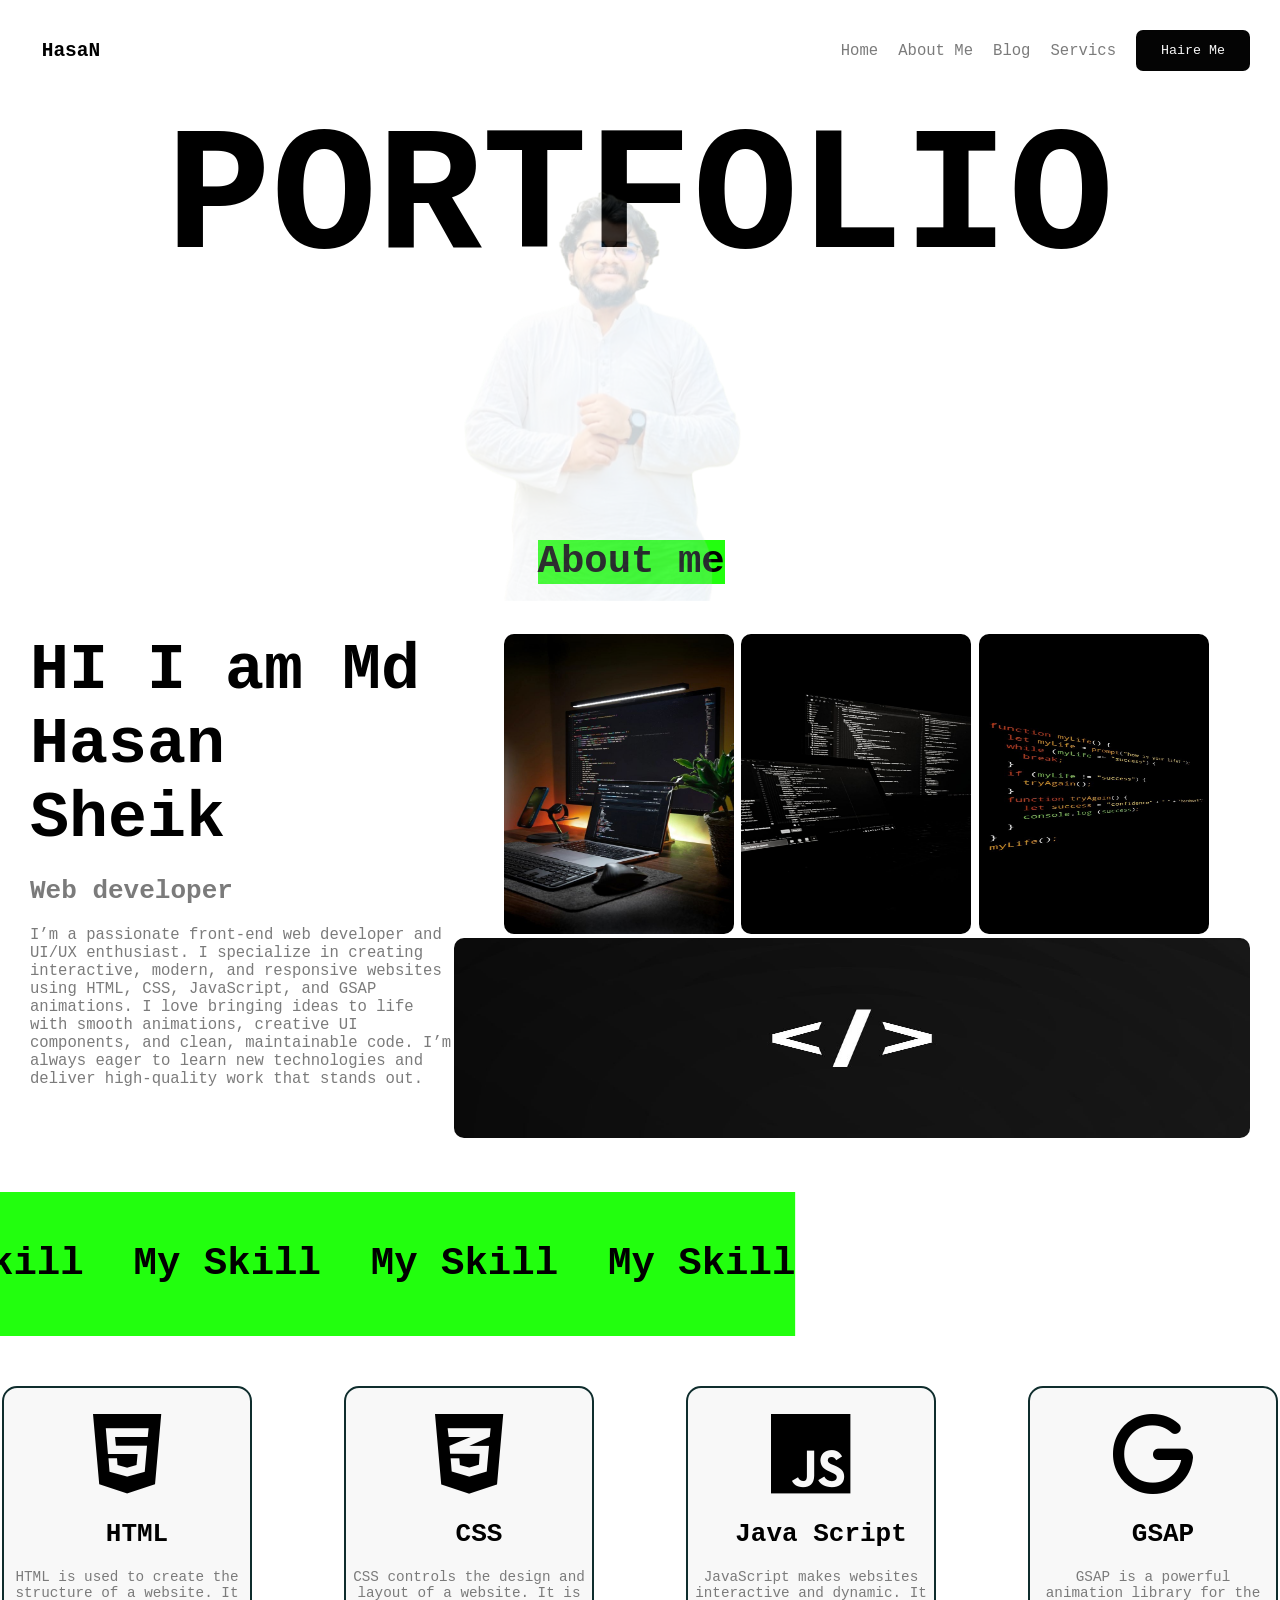
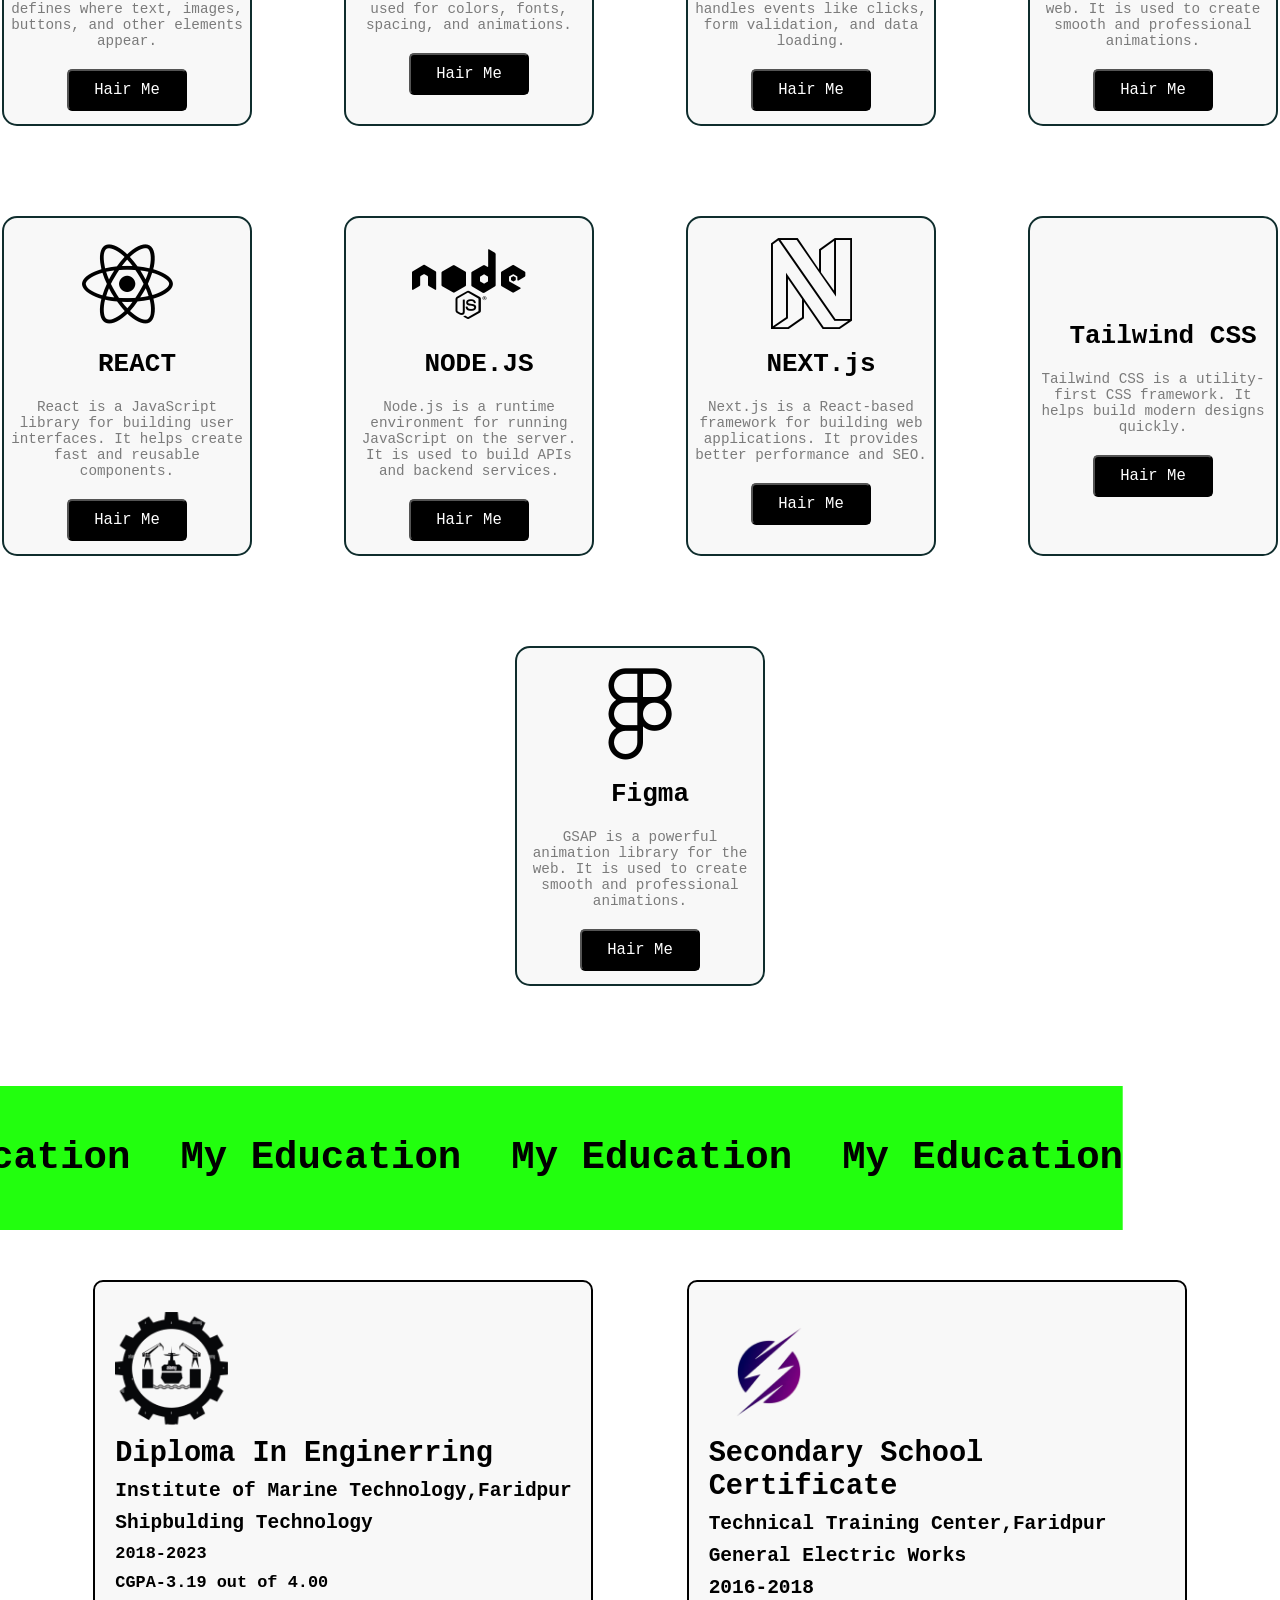
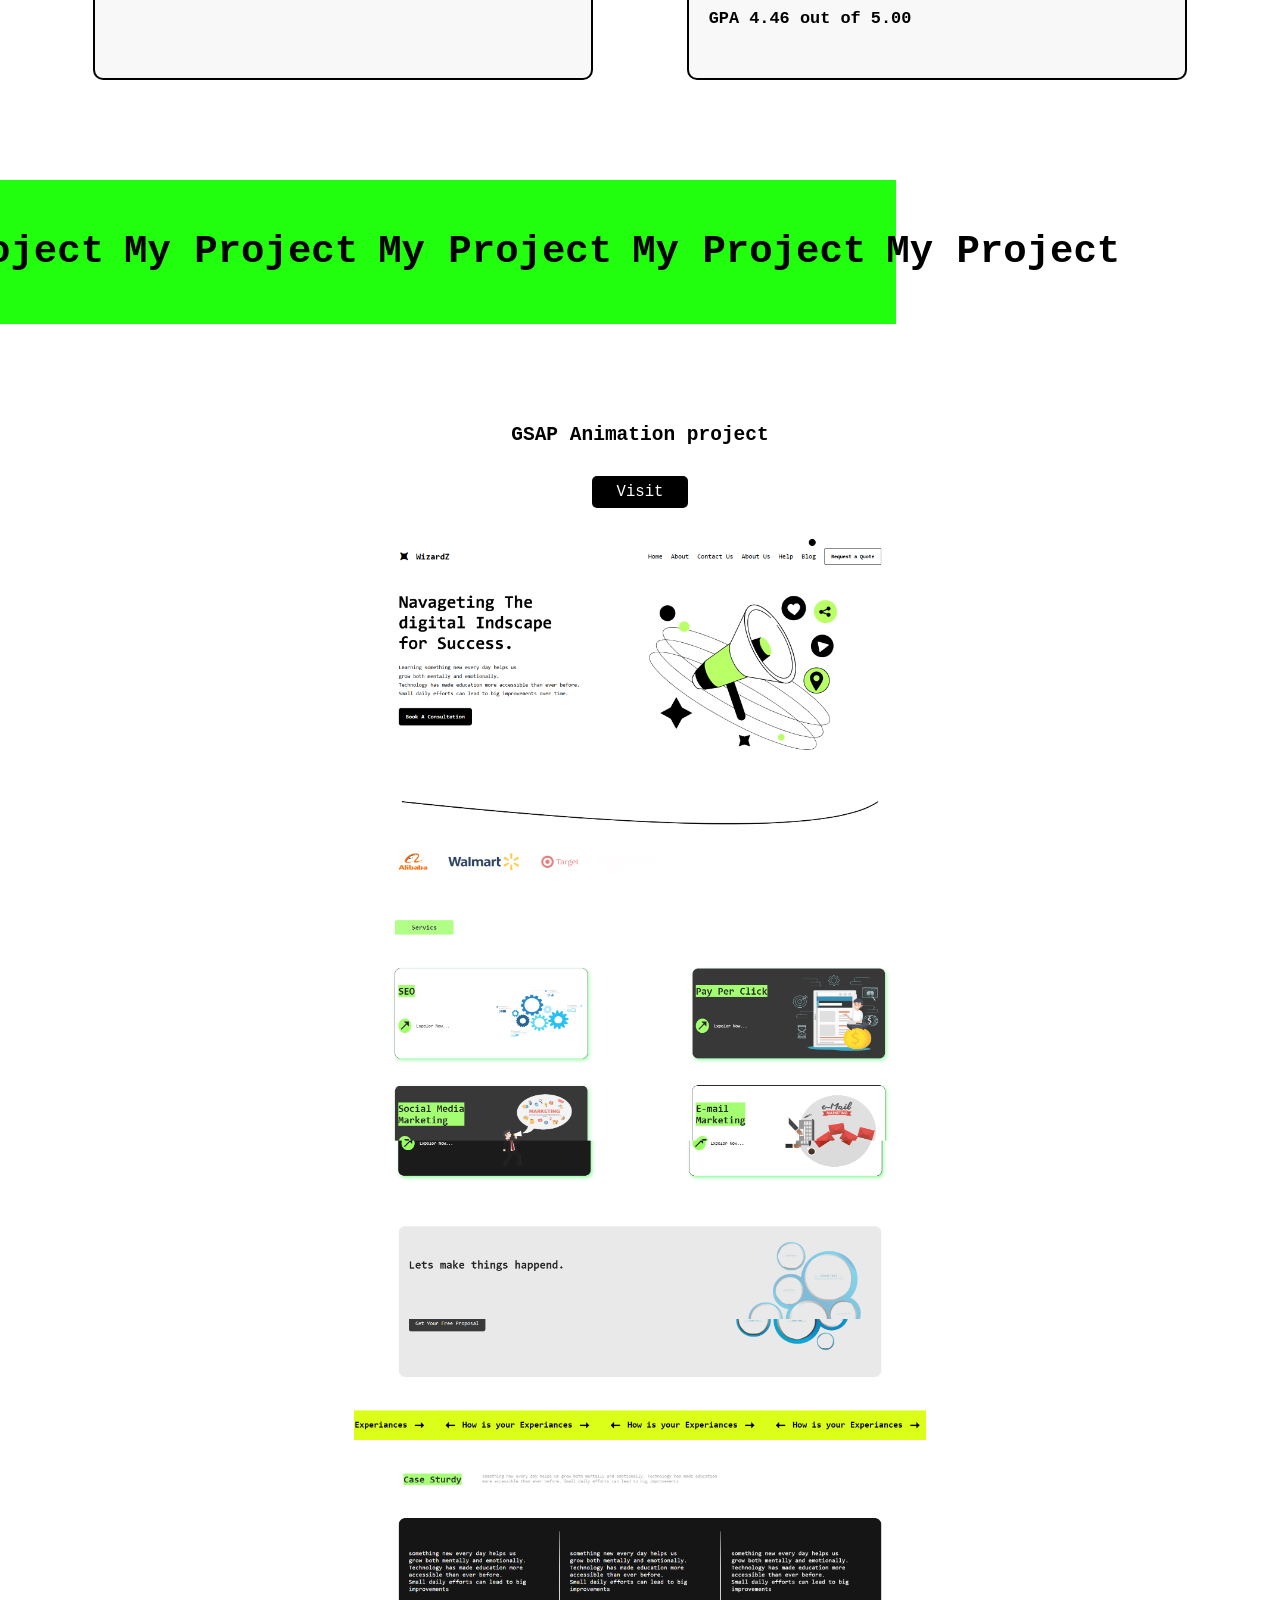
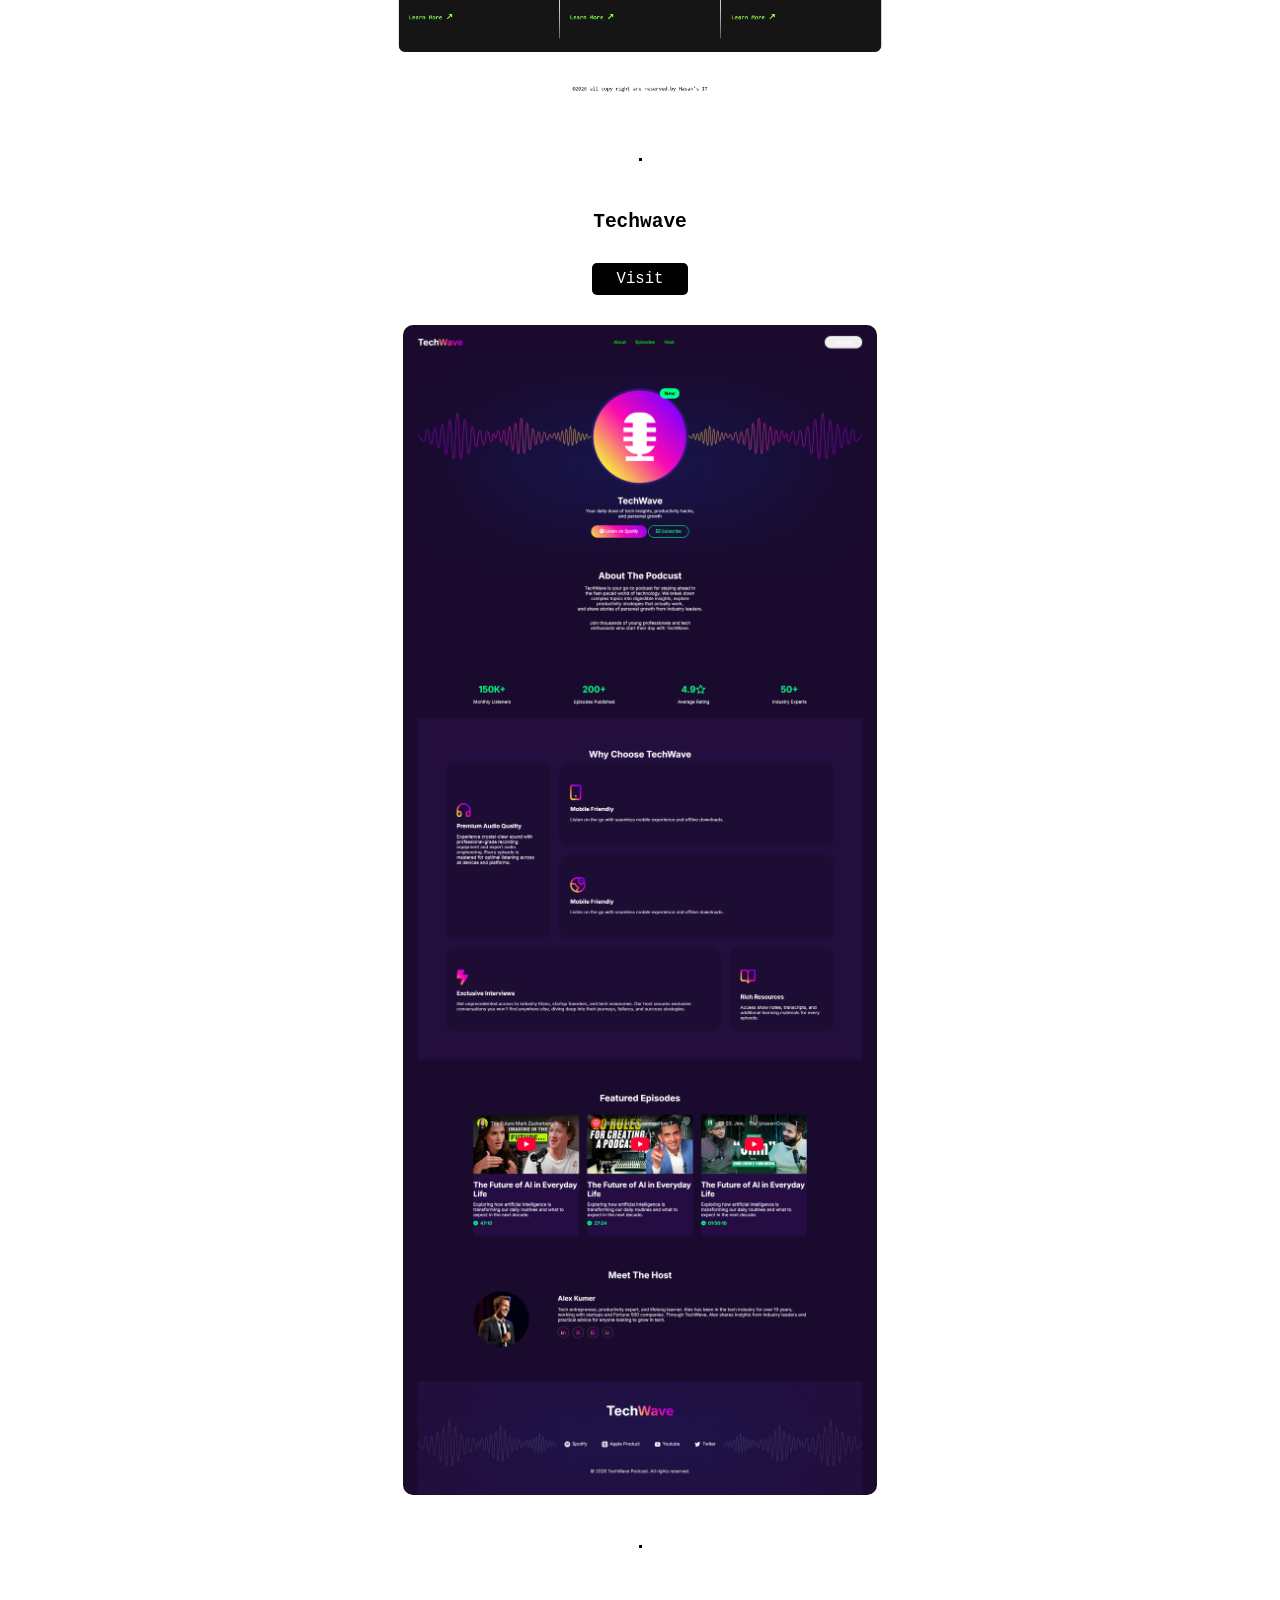
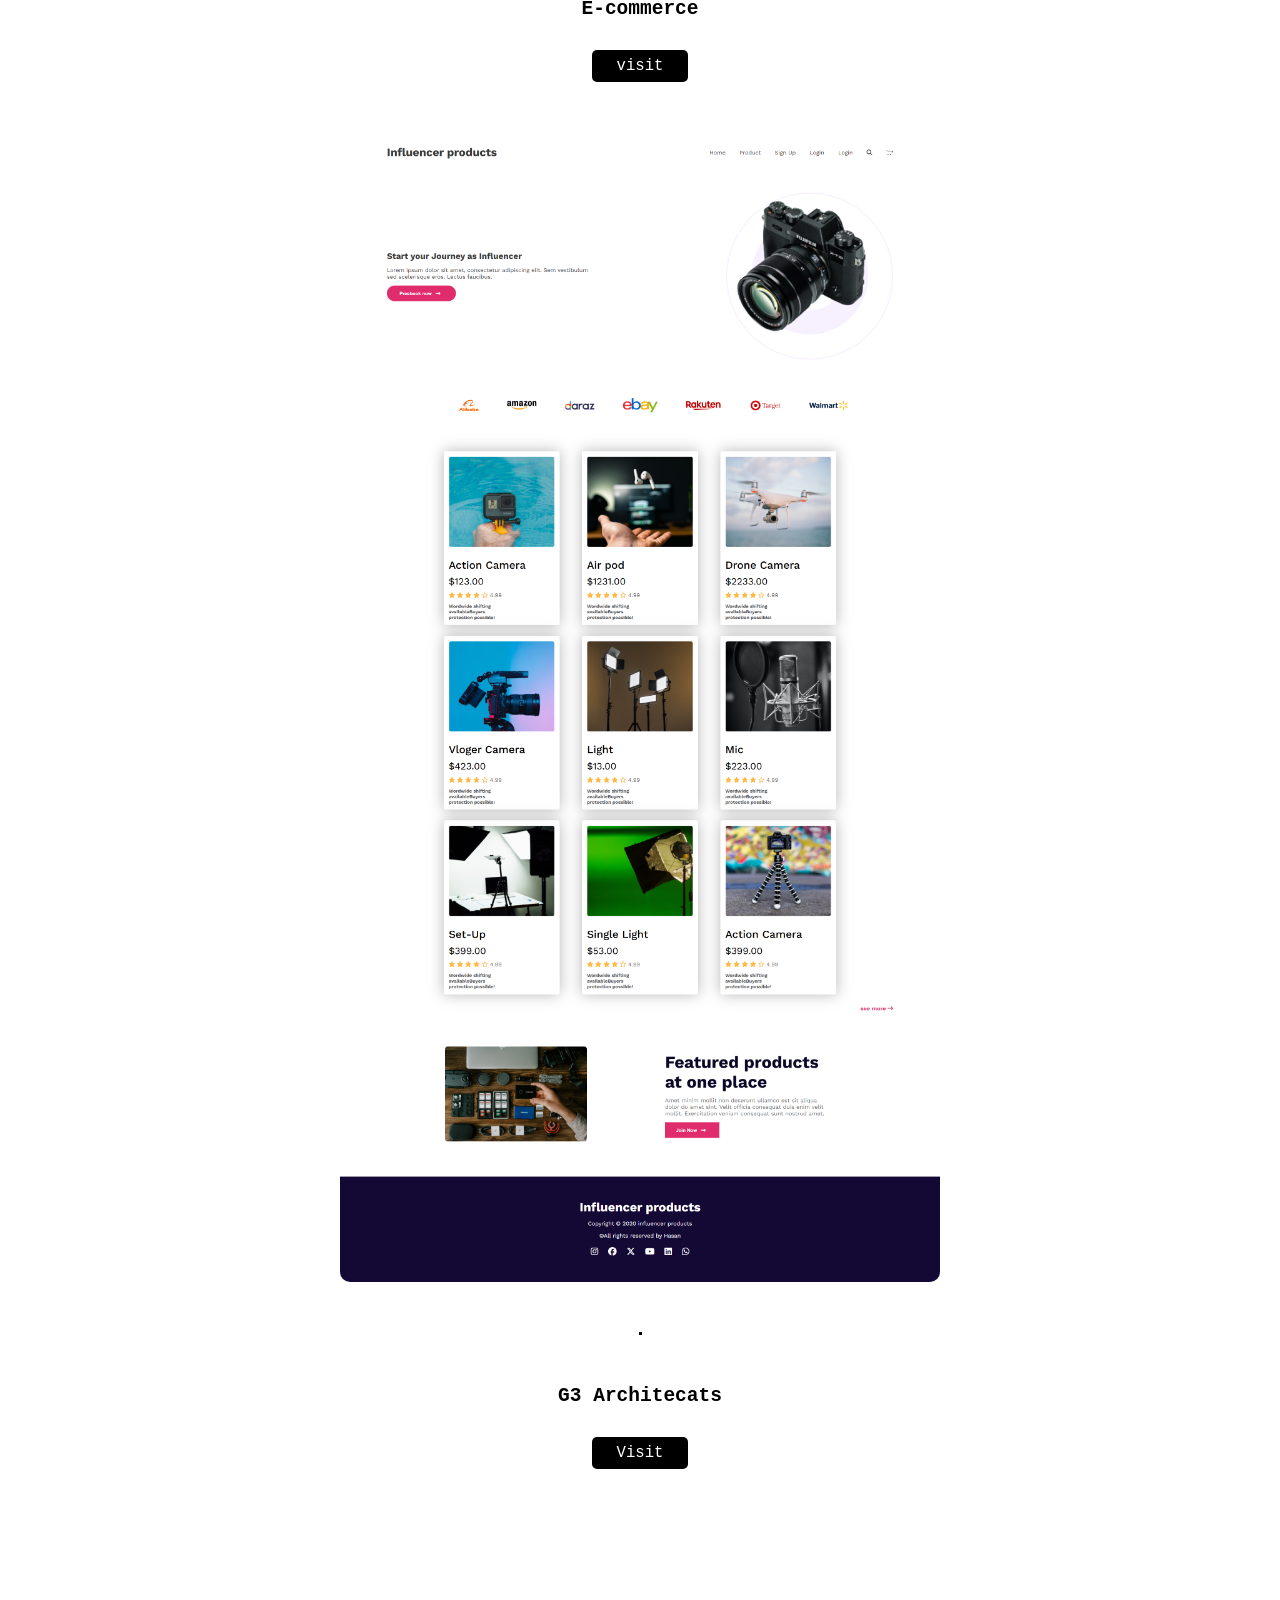
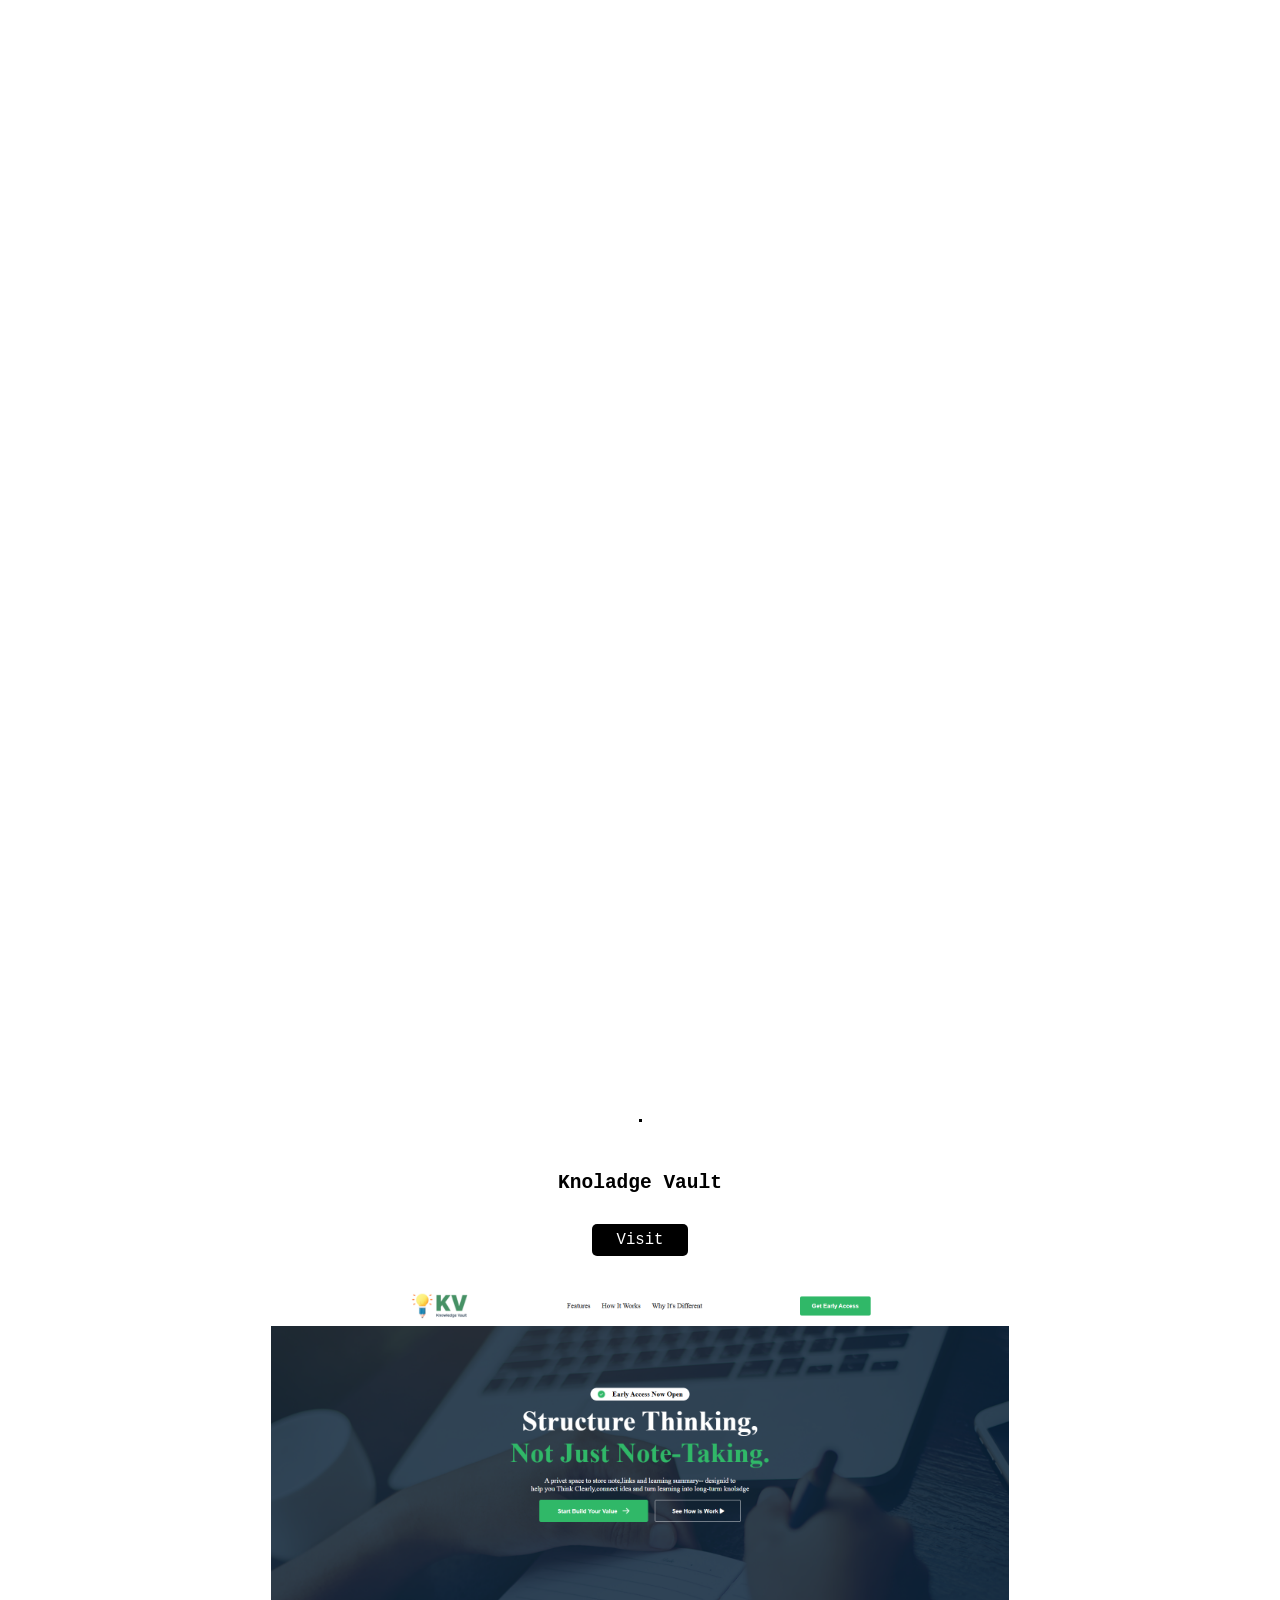
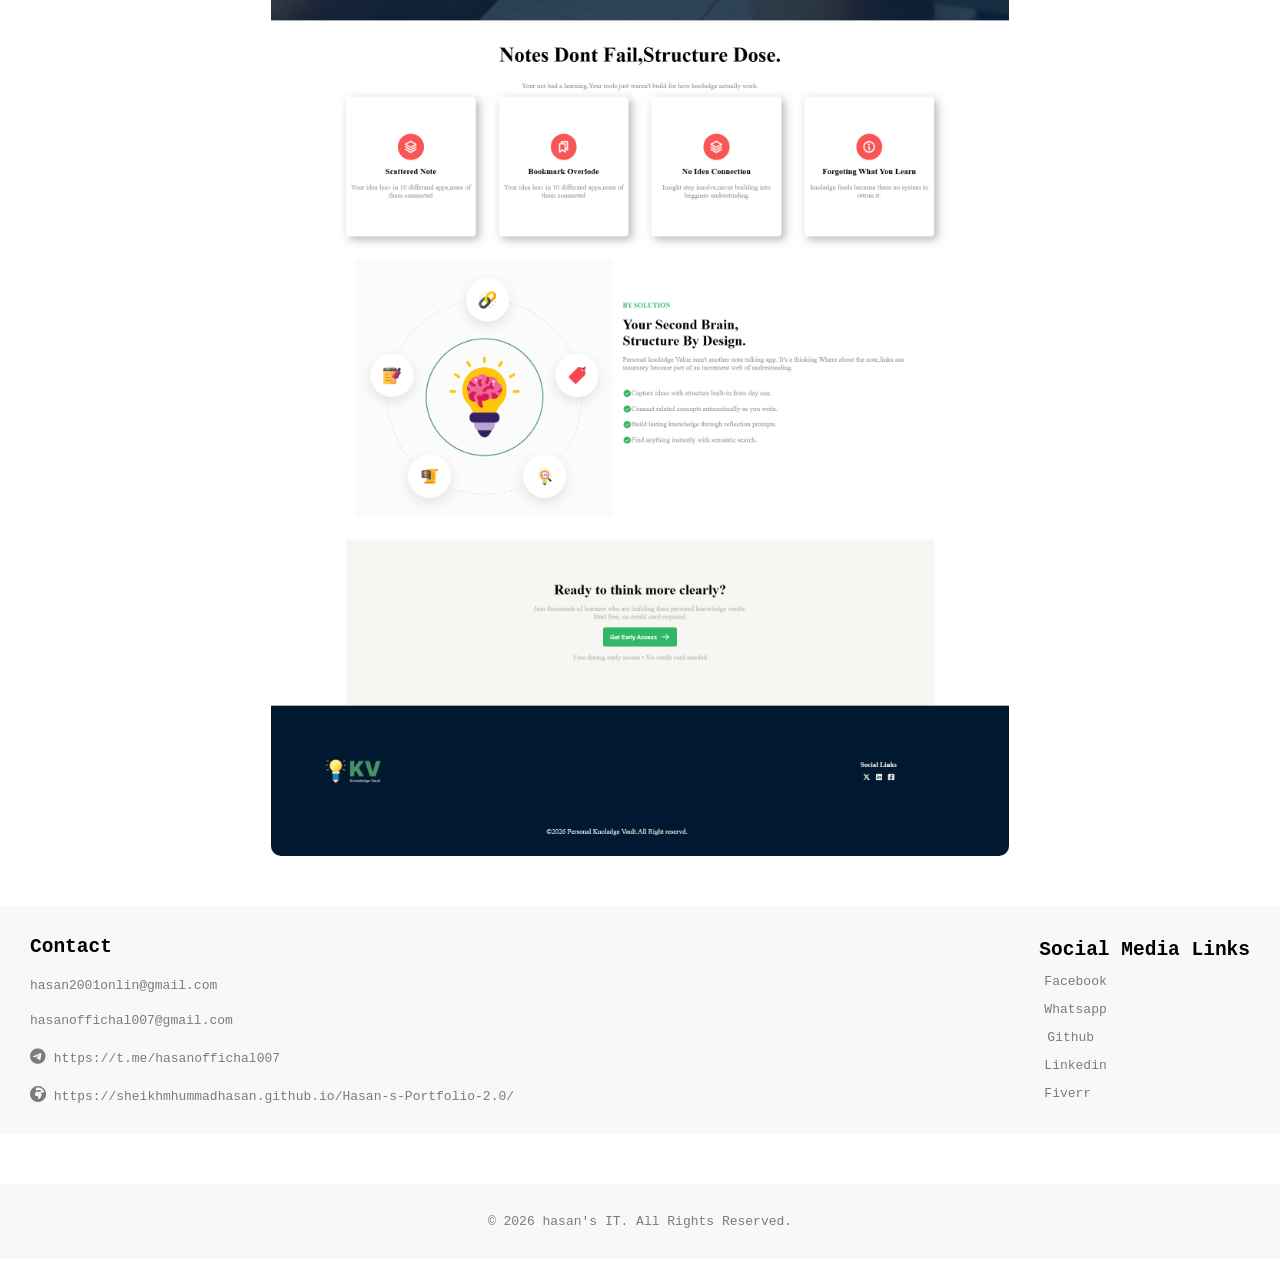
==== index.html @ 317f5117 "add some project" ====
<!DOCTYPE html>
<html lang="en">
<head>
    <meta charset="UTF-8">
    <meta name="viewport" content="width=device-width, initial-scale=1.0">
    <title>HasaN it</title>
    <link rel="stylesheet" href="style.css">
    <link rel="icon" href="icon.png">
    <link rel="stylesheet" href="https://cdnjs.cloudflare.com/ajax/libs/font-awesome/6.5.0/css/all.min.css">
    <link href="https://cdn.jsdelivr.net/npm/remixicon@4.9.0/fonts/remixicon.css" rel="stylesheet"/>
</head>
<body>
     <header>
        <nav>
            <h1><i class="ri-shining-fill"></i> HasaN</h1>
            <div class="menu">
                <a href="#">Home</a>
                <a href="#">About Me</a>
                <a href="#">Blog</a>
                <a href="#">Servics</a>
                <button class="prime-btn hvr">Haire Me</button>
            </div>
        </nav>
     </header>
        <!-- section-1 -->
        <section class="sec-1">
               <div class="port">
                  <h1 class="">PORTFOLIO</h1>
               </div>
               <img src="hasan-bg- remove 2.png" alt="hasan photo" id="img-1">
               <div class="info-img">
                 <h1 id="name">Md Hasan Sheik</h1>
                 <h3>Web Developer</h3>
               </div>
               <div class="socha-icon">
                  <i class="ri-close-circle-line cross"></i>
                  <a href="https://www.facebook.com/sheikhmhummad.hasan" id="firstone" target="_blank"><i class="ri-facebook-fill" style="margin-right:5px;"></i>Facebook</a>
                  <a href="https://wa.me/8801612898695" target="_blank"><i class="ri-whatsapp-fill" style="margin-right:5px;"></i>Whatsapp</a>
                  <a href="https://github.com/sheikhmhummadhasan" target="_blank"><i class="ri-github-fill" style="margin-right: 8px;"></i>Github</a>
                  <a href="https://www.linkedin.com/in/hasan-sheikh-7604542b2/" target="_blank"><i class="ri-linkedin-fill" style="margin-right: 5px;"></i>Linkedin</a>
                  <a href="https://www.fiverr.com/hasan_webdev_/do-responsive-website-using-html-css-js-and-gsap?context_referrer=tailored_homepage_perseus&source=recently_viewed_gigs&ref_ctx_id=4c0ec221523642e3a556e6c8bb3eb8ff&context=recommendation&pckg_id=1&pos=1&context_alg=recently_viewed&seller_online=true&imp_id=f8eb4f95-b24d-4746-8fe4-063250cddaa6" target="_blank"><i class="ri-fiverr-fill" style="margin-right:5px;"></i>Fiverr</a>
                  <a href="https://www.upwork.com/freelancers/~01db743196a313be9c" target="_blank"><i class="ri-upwork-fill" style="margin-right:5px;"></i>Upwork</a>
                  <a href="https://kwork.com/user/hasanoffichal007" target="_blank"><i class="ri-flashlight-fill" style="margin-right:5px;"></i>Kwork</a>
                  <a href="https://www.freelancer.com/u/hasan007127" target="_blank"><i class="fa-solid fa-dove"></i> Freelancer.com</a>
               </div>
        </section>
        <!-- section-2 -->
         <section class="sec-2">
            <h1 id="about-me">About me</h1>
               <div class="div">
                     <div class="about">
                       <h1><span>HI</span> I am Md Hasan Sheik</h1>
                       <h3>Web developer</h3>
                       <p>I’m a passionate front-end web developer and UI/UX enthusiast. I specialize in creating interactive, modern, and responsive websites using HTML, CSS, JavaScript, and GSAP animations. I love bringing ideas to life with smooth animations, creative UI components, and clean, maintainable code. I’m always eager to learn new technologies and deliver high-quality work that stands out.</p>
                    </div>
                    <div class="img">
                       <img src="assets/code-1.jpg" alt="" id="img-2">
                       <img src="assets/code-2.jpg" alt="" id="img-3">
                       <img src="assets/code-6.jpg" alt="" id="img-3">
                       <img src="assets/code-3.jpg" alt="" id="img-5">
                    </div>
               </div>
         </section>
         <!-- section-03 -->
          <section class="skill">
            <div class="banner">
               <h1><i class="ri-arrow-left-long-fill"></i> My Skill <i class="ri-arrow-right-long-fill"></i></h1>
            </div>
            <div class="banner">
               <h1><i class="ri-arrow-left-long-fill"></i> My Skill <i class="ri-arrow-right-long-fill"></i></h1>
            </div>
            <div class="banner">
               <h1><i class="ri-arrow-left-long-fill"></i> My Skill <i class="ri-arrow-right-long-fill"></i></h1>
            </div>
            <div class="banner">
               <h1><i class="ri-arrow-left-long-fill"></i> My Skill <i class="ri-arrow-right-long-fill"></i></h1>
            </div>
            <div class="banner">
               <h1><i class="ri-arrow-left-long-fill"></i> My Skill <i class="ri-arrow-right-long-fill"></i></h1>
            </div>
          </section>
          <!-- section-3.5 -->
          <section class="sec-3">
              <div class="card hvre card1">
                <i class="fa-brands fa-html5"></i>
                <h4>HTML</h4>
                <p>HTML is used to create the structure of a website.
                   It defines where text, images, buttons, and other elements appear.</p>
                   <button class="btn marg hvr">Hair Me</button>
              </div>
              <div class="card hvre card2">
                <i class="fa-brands fa-css3-alt"></i>
                <h4>CSS</h4>
                <p>CSS controls the design and layout of a website.
                   It is used for colors, fonts, spacing, and animations.</p>
                   <button class="btn hvr">Hair Me</button>
              </div>
              <div class="card hvre card3">
                <i class="fa-brands fa-js"></i>
                <h4>Java Script</h4>
                <p>JavaScript makes websites interactive and dynamic.
                   It handles events like clicks, form validation, and data loading.</p>
                   <button class="btn marg hvr">Hair Me</button>
              </div>
              <div class="card hvre card11">
                <i class="fa-solid fa-g"></i>
                <h4>GSAP</h4>
                <p>GSAP is a powerful animation library for the web.
                   It is used to create smooth and professional animations.</p>
                   <button class="btn hvr">Hair Me</button>
              </div>
              <div class="card hvre card22">
                <i class="fa-brands fa-react"></i>
                <h4>REACT</h4>
                <p>React is a JavaScript library for building user interfaces.
                   It helps create fast and reusable components.</p>
                   <button class="btn hvr">Hair Me</button>
              </div>
              <div class="card hvre card33">
                <i class="fa-brands fa-node"></i>
                <h4>NODE.JS</h4>
                <p>Node.js is a runtime environment for running JavaScript on the server.
                   It is used to build APIs and backend services.</p>
                   <button class="btn marg hvr">Hair Me</button>
              </div>
              <div class="card hvre card111">
                <i class="fa-brands fa-neos"></i>
                <h4>NEXT.js</h4>
                <p>Next.js is a React-based framework for building web applications.
                   It provides better performance and SEO.</p>
                   <button class="btn hvr">Hair Me</button>
              </div>
              <div class="card hvre card222">
                <i class="ri-tailwind-css-fill"></i>
                <h4>Tailwind CSS</h4>
                <p>Tailwind CSS is a utility-first CSS framework.
                   It helps build modern designs quickly.</p>
                   <button class="btn hvr">Hair Me</button>
              </div>
              <div class="card hvre card333">
                <i class="fa-brands fa-figma"></i>
                <h4>Figma</h4>
                <p>GSAP is a powerful animation library for the web.
                   It is used to create smooth and professional animations.</p>
                   <button class="btn hvr">Hair Me</button>
              </div>
          </section>
          <!-- section-04 -->
           <section class="sec-04 ">
               <section class="edq">
                  <div class="ban">
                      <h1><i class="ri-arrow-left-long-fill"></i> My Education <i class="ri-arrow-right-long-fill"></i></h1>
                  </div>
                  <div class="ban">
                      <h1><i class="ri-arrow-left-long-fill"></i> My Education <i class="ri-arrow-right-long-fill"></i></h1>
                  </div>
                  <div class="ban">
                      <h1><i class="ri-arrow-left-long-fill"></i> My Education <i class="ri-arrow-right-long-fill"></i></h1>
                  </div>
                  <div class="ban">
                      <h1><i class="ri-arrow-left-long-fill"></i> My Education <i class="ri-arrow-right-long-fill"></i></h1>
                  </div>
                  <div class="ban">
                      <h1><i class="ri-arrow-left-long-fill"></i> My Education <i class="ri-arrow-right-long-fill"></i></h1>
                  </div>
               </section>
            <div class="edqution">
               <div class="edq-card edq-card1   ">
                  <img src="assets/shipbulding.png" alt="">
                  <h2>Diploma In Enginerring</h2>
                  <h3>Institute of Marine Technology,Faridpur</h3>
                  <h3>Shipbulding Technology</h3>
                  <h4>2018-2023</h4>
                  <h4>CGPA-3.19 out of 4.00</h4>
               </div>
               <div class="edq-card edq-card2">
                  <img src="assets/elicktrical.png" alt="">
                  <h2>Secondary School Certificate</h2>
                  <h3>Technical Training Center,Faridpur</h3>
                  <h3>General Electric Works</h3>
                  <h3>2016-2018</h3>
                  <h4>GPA 4.46 out of 5.00</h4>
               </div>
            </div>
           </section>
           <!-- section-5 -->
            <section class="sec-5">
               <div class="project">
                  <div class="my-pro">
                     <h1><i class="ri-arrow-left-long-fill"></i> My Project <i class="ri-arrow-right-long-fill"></i></h1>
                  </div>
                  <div class="my-pro">
                     <h1><i class="ri-arrow-left-long-fill"></i> My Project <i class="ri-arrow-right-long-fill"></i></h1>
                  </div>
                  <div class="my-pro">
                     <h1><i class="ri-arrow-left-long-fill"></i> My Project <i class="ri-arrow-right-long-fill"></i></h1>
                  </div>
                  <div class="my-pro">
                     <h1><i class="ri-arrow-left-long-fill"></i> My Project <i class="ri-arrow-right-long-fill"></i></h1>
                  </div>
                  <div class="my-pro">
                     <h1><i class="ri-arrow-left-long-fill"></i> My Project <i class="ri-arrow-right-long-fill"></i></h1>
                  </div>
                  <div class="my-pro">
                     <h1><i class="ri-arrow-left-long-fill"></i> My Project <i class="ri-arrow-right-long-fill"></i></h1>
                  </div>
               </div>
               <div class="projects">
                  <div class="project-1">
                      <h1>GSAP Animation project</h1>
                      <a target="_blank" href="https://sheikhmhummadhasan.github.io/GASP-Project/"><button class="btn5 hvr">Visit</button></a>
                      <img  src="./assets/web-ss/gsap.png" alt="">
                 </div>
                 <div class="hr"></div>
                  <div class="project-1">
                      <h1>Techwave</h1>
                      <a target="_blank" href="https://sheikhmhummadhasan.github.io/PH-Assinment-2/"><button class="btn5 hvr">Visit</button></a>
                      <img  src="./assets/web-ss/Boudcust.png" alt="">
                 </div>
                 <div class="hr"></div>
                  <div class="project-1">
                      <h1>E-commerce</h1>
                      <a target="_blank" href="https://sheikhmhummadhasan.github.io/camera-ecomerce-website/"><button class="btn5 hvr">visit</button></a>
                      <img  src="./assets/web-ss/E-commerce.png" alt="">
                 </div>
                 <div class="hr"></div>
                  <div class="project-1">
                      <h1>G3 Architecats</h1>
                      <a target="_blank" href="https://sheikhmhummadhasan.github.io/Responsive-Website/"><button class="btn5 hvr">Visit</button></a>
                      <img src="./assets/web-ss/G3 architect.png" alt="">
                 </div>
                 <div class="hr"></div>
                  <div class="project-1">
                      <h1>Knoladge Vault</h1>
                      <a target="_blank" href="https://sheikhmhummadhasan.github.io/B13-A01-Knowledge-Vault-ASSINMENT-1/"><button class="btn5 hvr">Visit</button></a>
                      <img src="./assets/web-ss/Knoladge vault.png" alt="">
                 </div>
               </div>
            </section>
           <!-- footer -->
           <footer>
             <div class="contact">
               <h2>Contact</h2>
               <p><i class="ri-mail-line"></i> hasan2001onlin@gmail.com</p>
               <p><i class="ri-mail-line"></i> hasanoffichal007@gmail.com</p>
               <p><i class="fa-brands fa-telegram"></i> https://t.me/hasanoffichal007</p>
               <p><i class="fa-solid fa-earth-africa"></i> https://sheikhmhummadhasan.github.io/Hasan-s-Portfolio-2.0/</p>
             </div>
             <div class="Sochail-link">
               <h2>Social Media Links</h2>
                  <a href="https://www.facebook.com/sheikhmhummad.hasan" target="_blank"><i class="ri-facebook-fill" style="margin-right:5px;"></i>Facebook</a>
                  <a href="https://wa.me/8801612898695" target="_blank"><i class="ri-whatsapp-fill" style="margin-right:5px;"></i>Whatsapp</a>
                  <a href="https://github.com/sheikhmhummadhasan" target="_blank"><i class="ri-github-fill" style="margin-right: 8px;"></i>Github</a>
                  <a href="https://www.linkedin.com/in/hasan-sheikh-7604542b2/" target="_blank"><i class="ri-linkedin-fill" style="margin-right: 5px;"></i>Linkedin</a>
                  <a href="https://www.fiverr.com/hasan_webdev_/do-responsive-website-using-html-css-js-and-gsap?context_referrer=tailored_homepage_perseus&source=recently_viewed_gigs&ref_ctx_id=4c0ec221523642e3a556e6c8bb3eb8ff&context=recommendation&pckg_id=1&pos=1&context_alg=recently_viewed&seller_online=true&imp_id=f8eb4f95-b24d-4746-8fe4-063250cddaa6" target="_blank"><i class="ri-fiverr-fill" style="margin-right:5px;"></i>Fiverr</a>
             </div>
           </footer>
           <div class="copyright">
            <p>© 2026 hasan's IT. All Rights Reserved.</p>
           </div>
    <script src="https://cdnjs.cloudflare.com/ajax/libs/gsap/3.13.0/gsap.min.js" integrity="sha512-NcZdtrT77bJr4STcmsGAESr06BYGE8woZdSdEgqnpyqac7sugNO+Tr4bGwGF3MsnEkGKhU2KL2xh6Ec+BqsaHA==" crossorigin="anonymous" referrerpolicy="no-referrer"></script>
    <script src="https://cdnjs.cloudflare.com/ajax/libs/gsap/3.13.0/ScrollTrigger.min.js" integrity="sha512-P2IDYZfqSwjcSjX0BKeNhwRUH8zRPGlgcWl5n6gBLzdi4Y5/0O4zaXrtO4K9TZK6Hn1BenYpKowuCavNandERg==" crossorigin="anonymous" referrerpolicy="no-referrer"></script>
    <script src="script.js"></script>
</body>
</html>
---- style.css ----
*{
    margin: 0px;
    padding: 0px;
    box-sizing: border-box;
    font-family: monospace;
}
body{
    overflow-x: hidden;
}
header nav{
    max-width: 1440px;
    width: 100%;
    margin: 0px auto;
    display: flex;
    align-items: center;
    justify-content: space-between;
    padding: 30px;
    background: transparent;
    backdrop-filter: blur(10px);
}
nav i{
    display: inline-block;
    transform: rotate(45deg);
    cursor: pointer;
}
.menu a{
    text-decoration: none;
    color: #7B7B7B;
    font-size: 1.2rem;
}
.menu{
    display: flex;
    align-items: center;
    gap: 20px;
}
.prime-btn{
    padding: 13px 25px;
    color: #f8f8f8;
    border: none;
    border-radius: 7px;
    background-color: #040404;
    cursor: pointer;
}
/* section-02 */
.sec-1{
    max-width: 1440px;
    width: 100%;
    margin: 0px auto;
    position: relative;
}
.port{
    width: 100%;
    display: flex;
    justify-content: center;
    align-items: center;
    font-size: 9rem;
}
#img-1{
    position: absolute;
    top: 0px;
    left: 450px;
    height: 500px;
}
.info-img{
    display: flex;
    align-items: flex-start;
    flex-direction: column;
    margin-left: 200px;
}
.info-img h3{
    padding: 0px;
}
.socha-icon{
    height: 450px;
    width: 270px;
    background-color: rgb(0, 0, 0);
    color: #7B7B7B;
    border-radius: 15px;
    position: absolute;
    top: 0px;
    left: 1000px;
}
.socha-icon a{
    display: block;
    padding: 15px;
    text-decoration: none;
    color: #ffff;
}
#firstone{
    margin-top: 19px;
}
.cross{
    position: relative;
    top: 20px;
    left: 220px;
    color: #ffff;
}

/* section-02 */
.sec-2{
    max-width: 1440px;
    width: 100%;
    margin: 0px auto;
    margin-top: 200px;
    padding-right:30px ;
}
#about-me{
    display: inline;
    margin-left: 43%;
    font-size: 3rem;
    background-color: #22ff0e;
}
.div{
    display: flex;
    justify-content: space-between;
    width: 100%;
    margin-top: 50px;
}
.about{
    display: flex;
    flex-direction: column;
    gap: 20px;
    width: 50%;
    padding-left: 30px;
}
.about h1{
    font-size: 5rem;
}
.about h3{
    font-size: 2rem;
    padding: 0px;
    color: #7b7b7b;
}
.about p{
    font-size: 1.2rem;
    color: #7b7b7b;
}
.img img{
    height: 300px;
    border-radius: 10px;
}
#img-5{
    height: 200px;
    width: 100%;
}
#img-2{
    margin-left: 50px;
    width: 230px;
}
#img-3{
    width: 230px;
}
/* section-3 */
.sec-3{
    max-width: 1440px;
    width: 100%;
    display: flex;
    flex-wrap: wrap;
    align-items: center;
    justify-content: space-evenly;
    gap: 90px;
    margin: 40px auto;
}
.card i{
    font-size: 7rem;
    padding: 20px;
}
.card{
    height: 340px;
    width: 250px;
    border: 2px solid rgb(15, 45, 45);
    background-color: #f8f8f8;
    border-radius: 15px;
    text-align: center;
}
.card h4{
   font-size: 2rem;
   margin-bottom: 10px;
}
.card p{
    font-size: 1.1rem;
    padding: 0px 5px;
    color: #7B7B7B;
}
.card button{
    margin-top: 20px;
    padding: 10px 25px;
    background: none;
    background-color: black;
    color: #ffffff;
    border-radius: 5px;
    font-size: 1.2rem;
}
.skill{
    display: flex;
    gap: 50px;
    align-items: center;
    font-size: 5rem;
    background-color: #22ff0e;
    white-space: nowrap;
    text-align: center;
    padding: 50px 0px 50px;
    margin: 50px 0px 50px;
    width: max-content;
}
.edq{
    display: flex;
    gap: 50px;
    align-items: center;
    background-color: #22ff0e;
    white-space: nowrap;
    text-align: center;
    padding: 50px 0px 50px;
    margin: 50px 0px 50px;
    width: max-content;
}
.ban h1{
    font-size: 3rem;
}
.banner h1{
    font-size: 3rem;
}
.hvr:hover{
    box-shadow: 4px 5px 10px #7b7b7b;
}
/* section-04 */
.sec-04{
    max-width: 1440px;
    width: 100%;
    margin: 100px auto;
}
.title{
    width: 100%;
    margin: 50px auto;
    display: flex;
    align-items: center;
    justify-content: center;
    font-size: 5rem;
    background-color: #22ff0e;
    white-space: nowrap;
    text-align: center;
}
.edq-card{
    height: 400px;
    width: 500px;
    border: 2px solid black;
    border-radius: 10px;
    font-size: 1.2rem;
    background-color: #f8f8f8;
}
.edq-card img{
    height: 120px;
    margin-top: 30px;
    margin-left: 20px;
}
.edq-card h2,h3,h4{
    padding-left: 20px;
    padding-bottom: 10px;
}
.edq-card h2{
    font-size: 2.2rem;
}
.edq-card h3{
    font-size: 1.5rem;
    color: #000000;
}
.edq-card h4{
    font-size: 1.3rem;
    color: #000000;
}

.edqution{
    display: flex;
    justify-content: space-evenly;
    align-items: center;
}
/* footer */

footer{
    max-width: 1440px;
    width: 100%;
    margin: 50px auto;
    display: flex;
    justify-content: space-between;
    align-items: center;
    padding: 30px;
    background-color: #f8f8f8;
}
.contact{
    display: flex;
    flex-direction: column;
    gap: 20px;
}
.contact p{
    color: #7B7B7B;
}
.Sochail-link{
    display: flex;
    flex-direction: column;
    gap: 13px;
}
.Sochail-link a{
    text-decoration: none;
    color: #7B7B7B;
}
.copyright{
    max-width: 1440px;
    width: 100%;
    margin: 0px auto;
    display: flex;
    align-items: center;
    justify-content: center;
    padding: 30px;
    color: #7b7b7b;
    background-color: #f8f8f8;
}
 /* section-05 */

 .sec-5{
    max-width: 1440px;
    width: 100%;
    margin: 50px auto;
 }
 .project{
    display: flex;
    width: 2016;
    gap: 20px;
    padding: 50px 0px;
    margin: 50px 0px;
    background-color: #22ff0e;
 }
 .my-pro h1{
    font-size: 3rem;
    white-space: nowrap;
 }
 .projects{
    display: flex;
    flex-direction: column;
    justify-content: center;
    align-items: center;
 }
 .project-1{
    width: 50%;
    display: flex;
    flex-direction: column;
    align-items: center;
    margin-top: 50px;
    border-radius: 20px;
 }
 .project-1 img{
    height: 90rem;
    border-radius: 10px;
 }
 .btn5{
    padding: 7px 25px;
    background: #000000;
    color: #fff;
    font-size: 1.2rem;
    border: none;
    border-radius: 5px;
    margin: 30px 30px;
 }
 .hr{
    margin-top: 50px;
    max-width: 1440px;
    width: 5 0%;
    padding: 1.5px;
    background-color: #000000;
 }
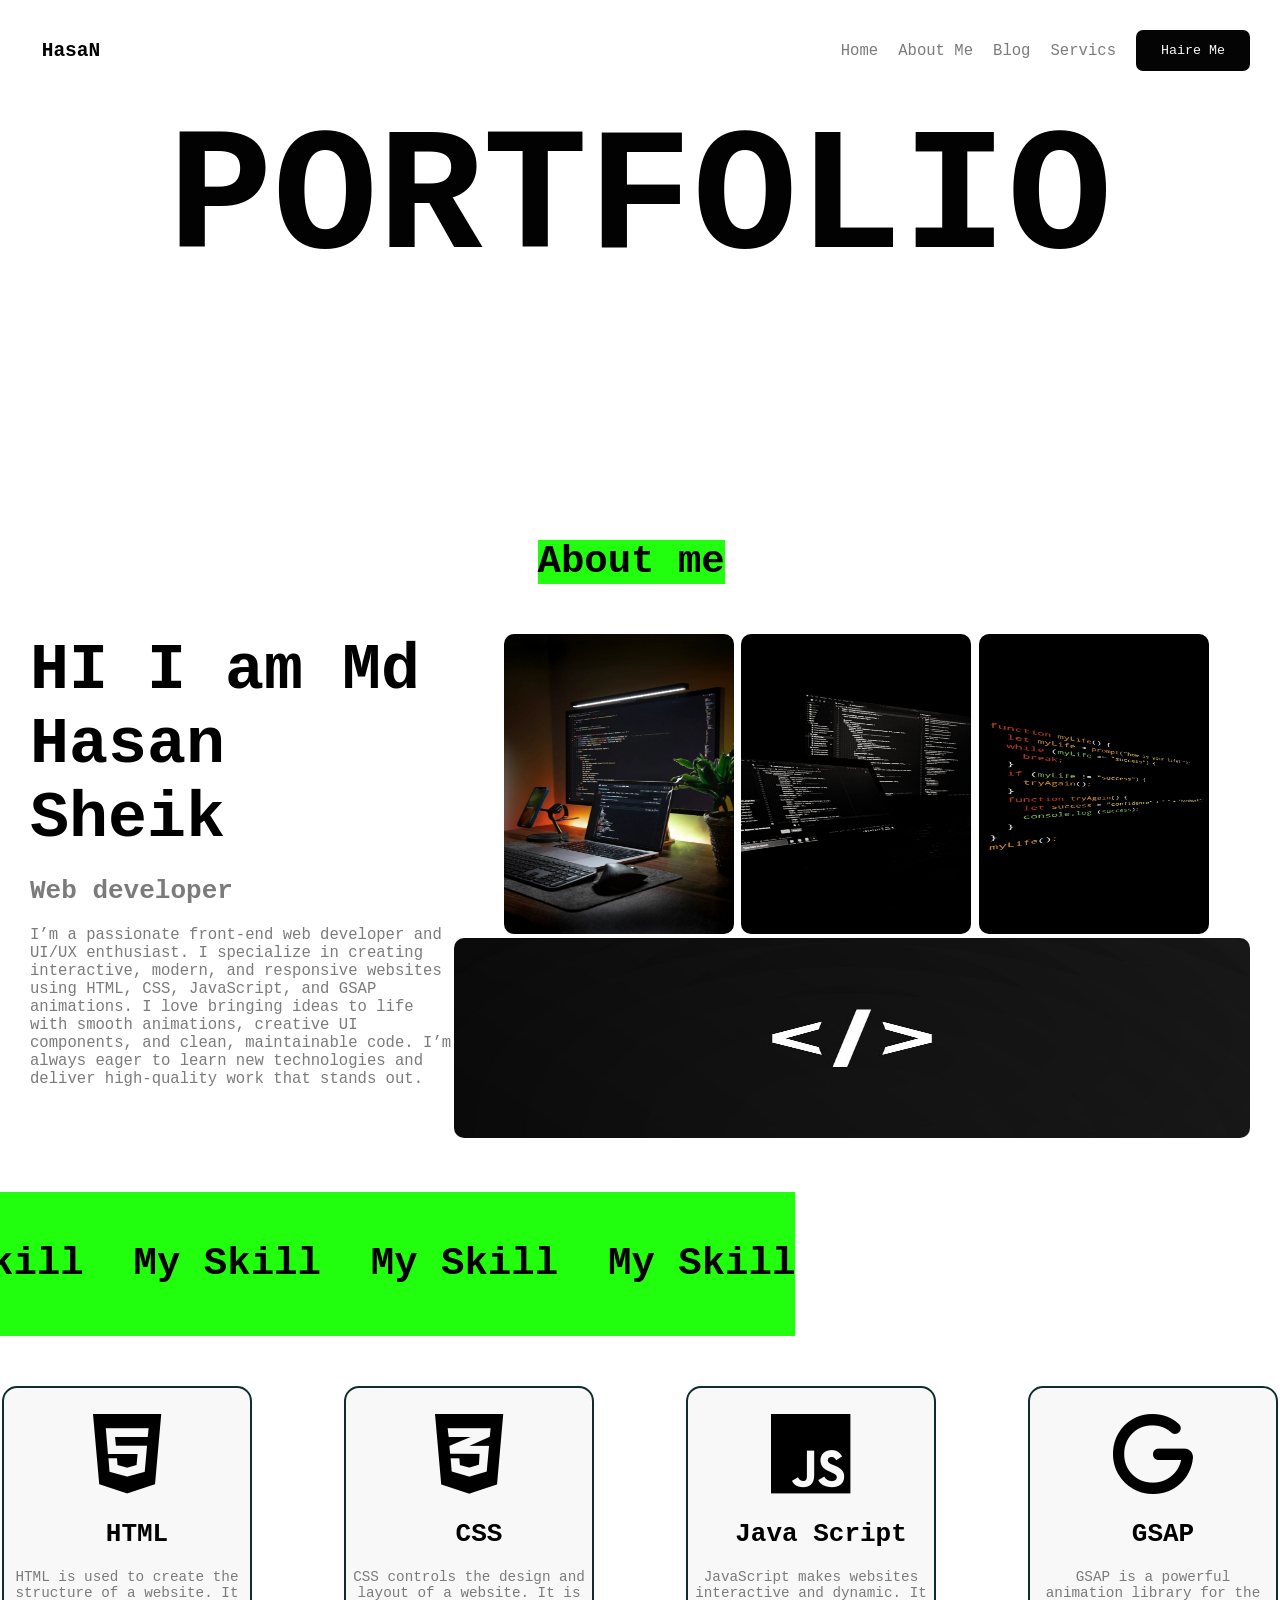
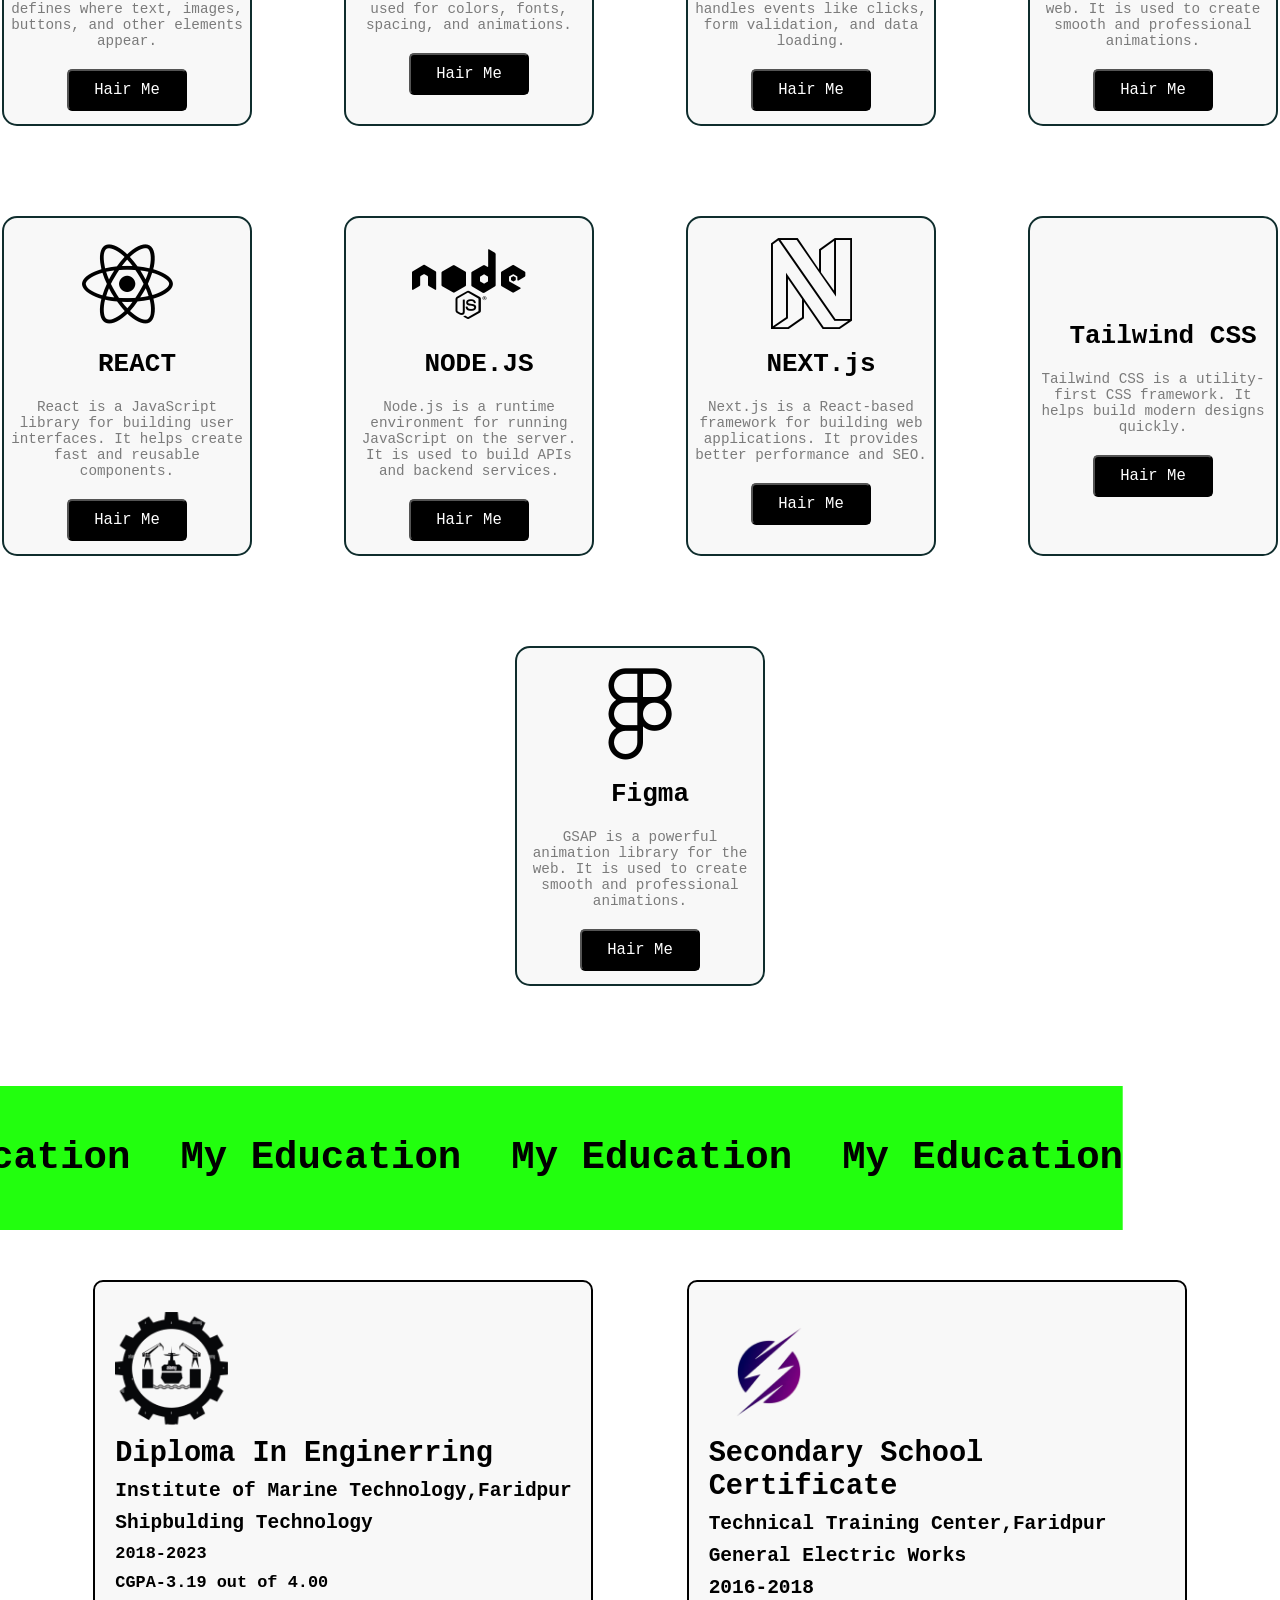
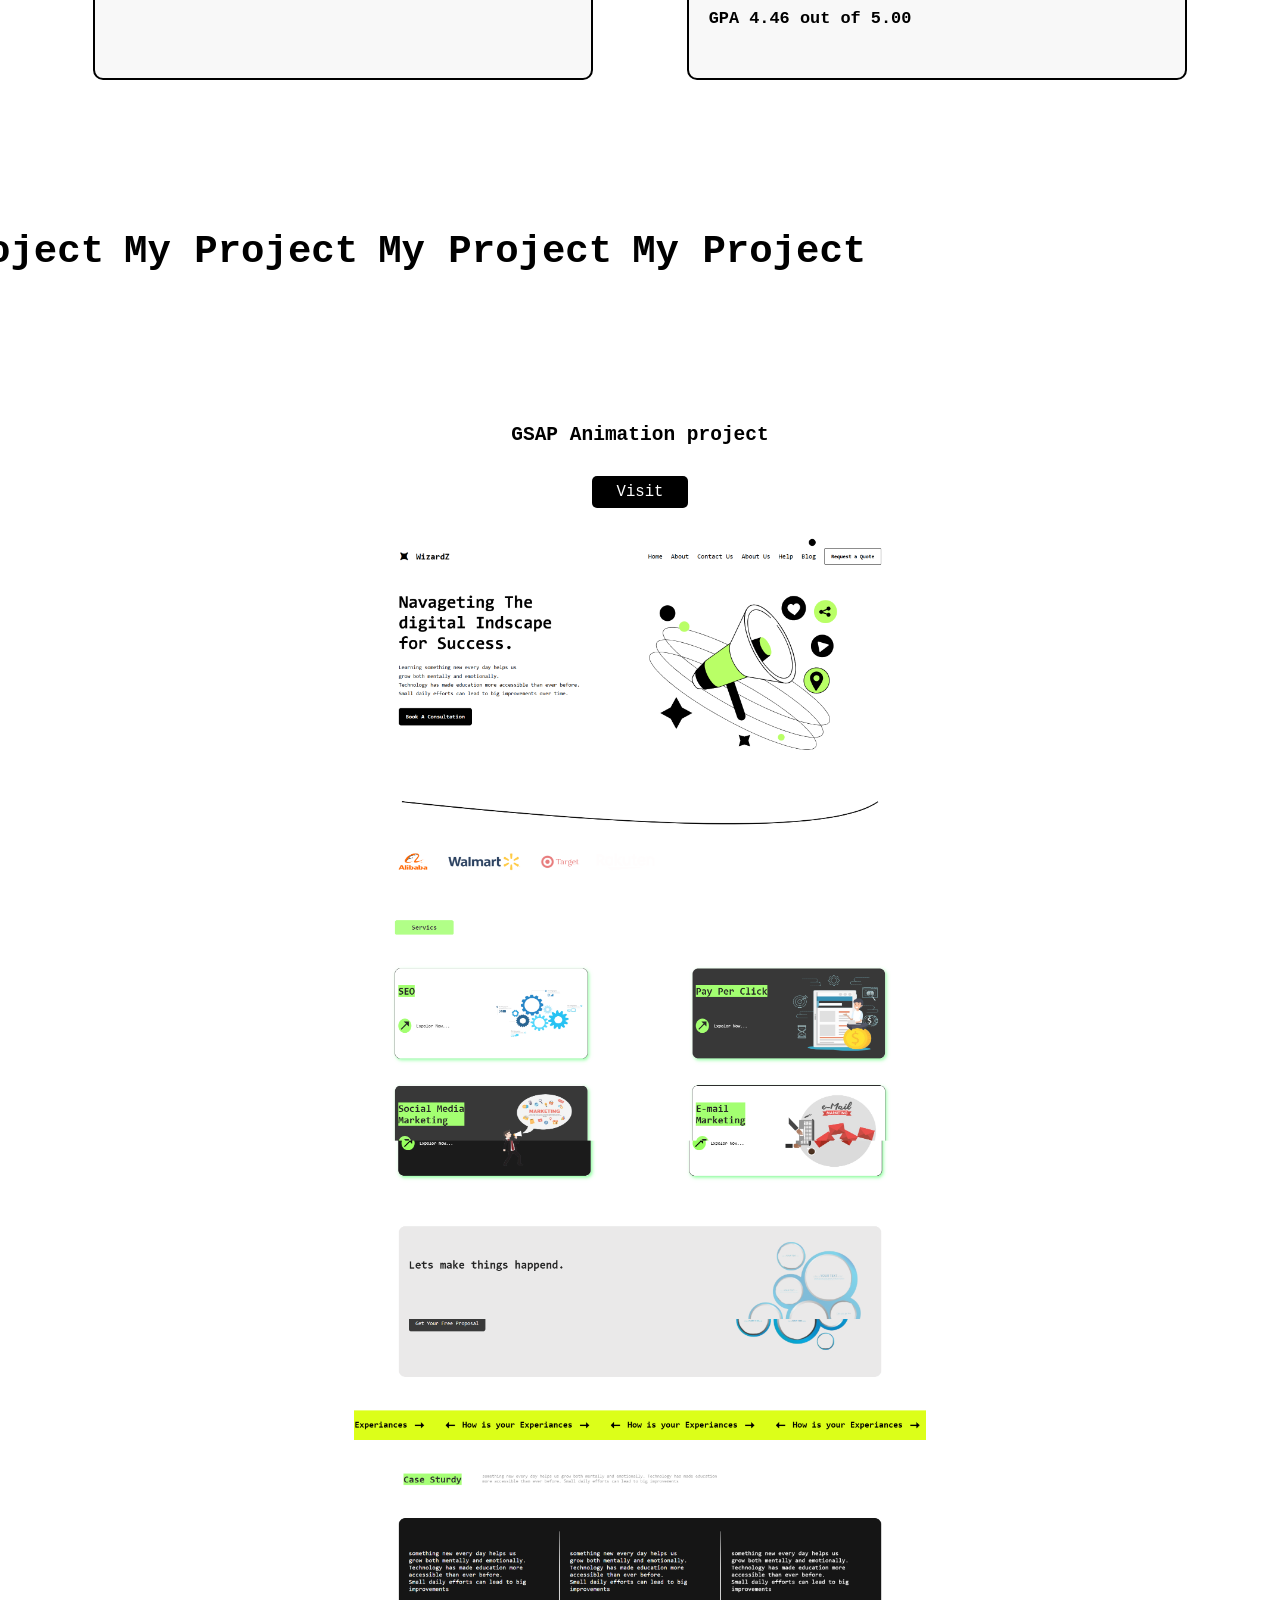
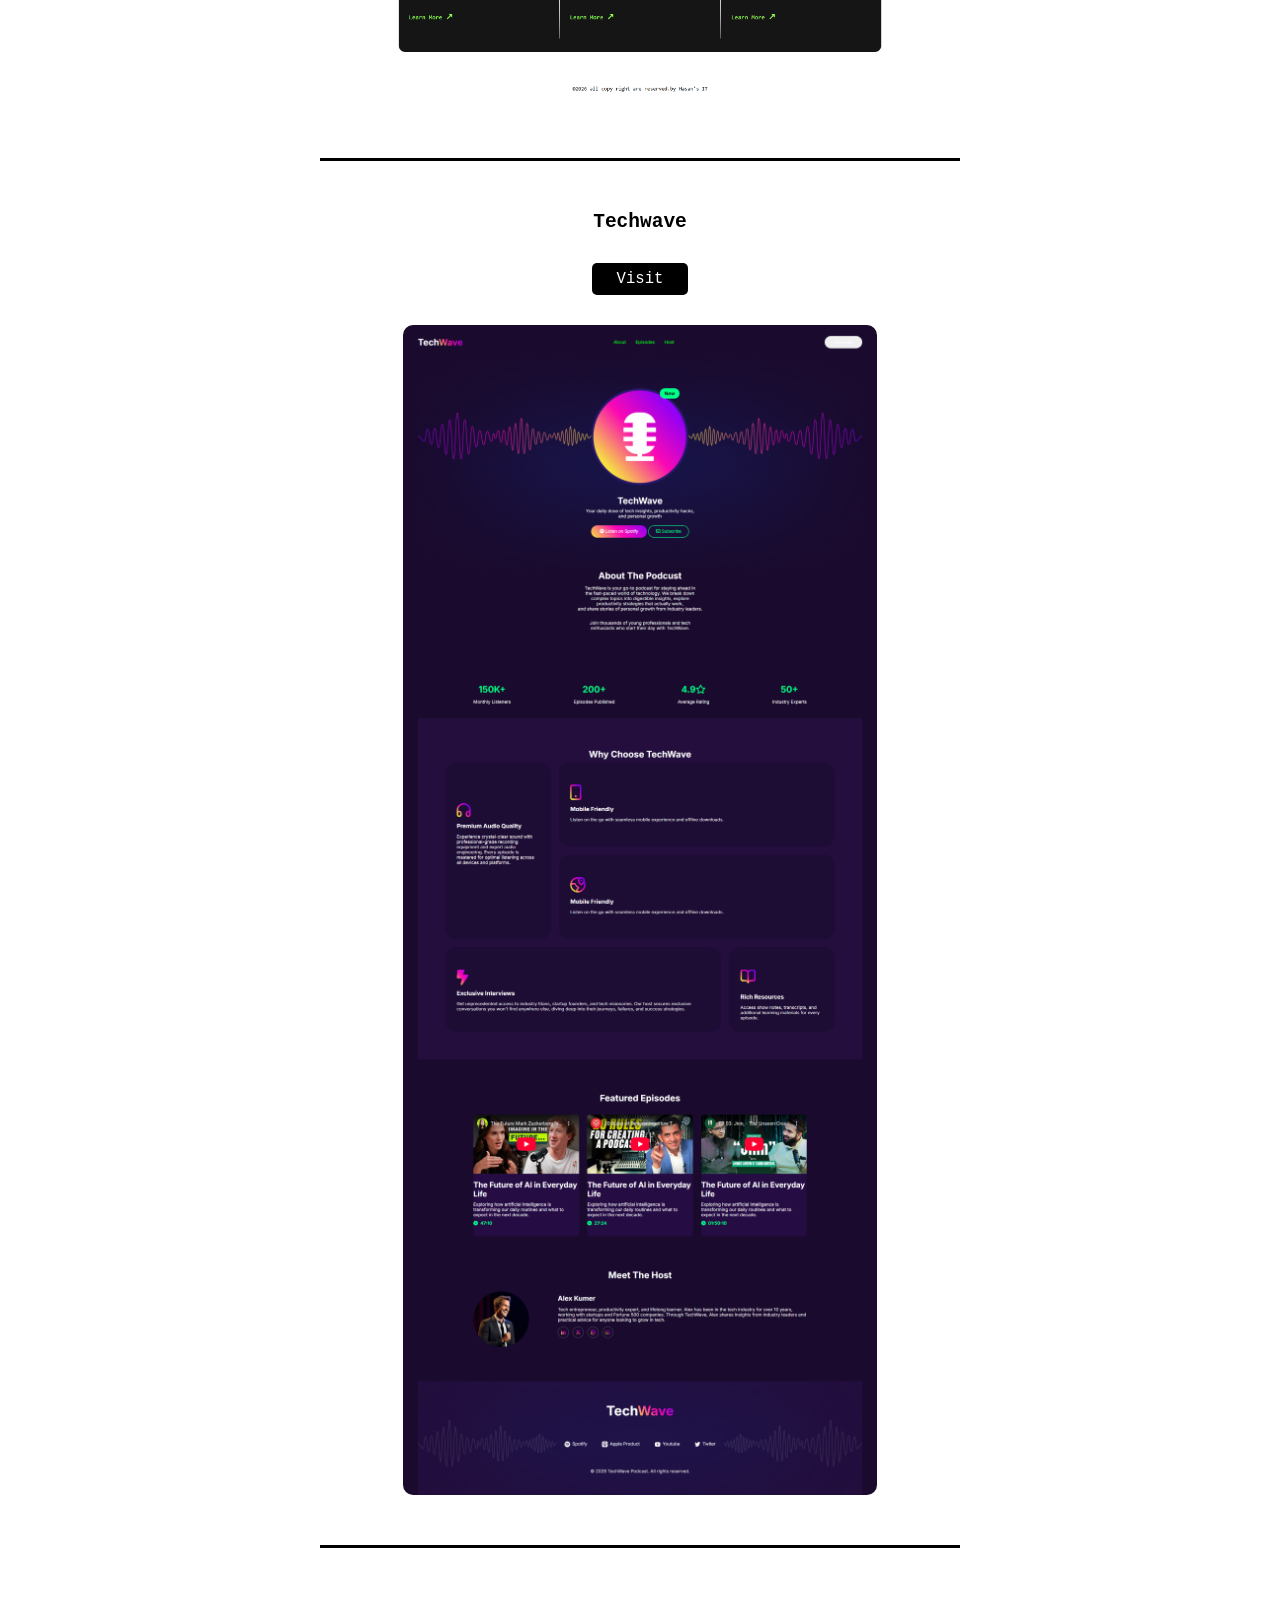
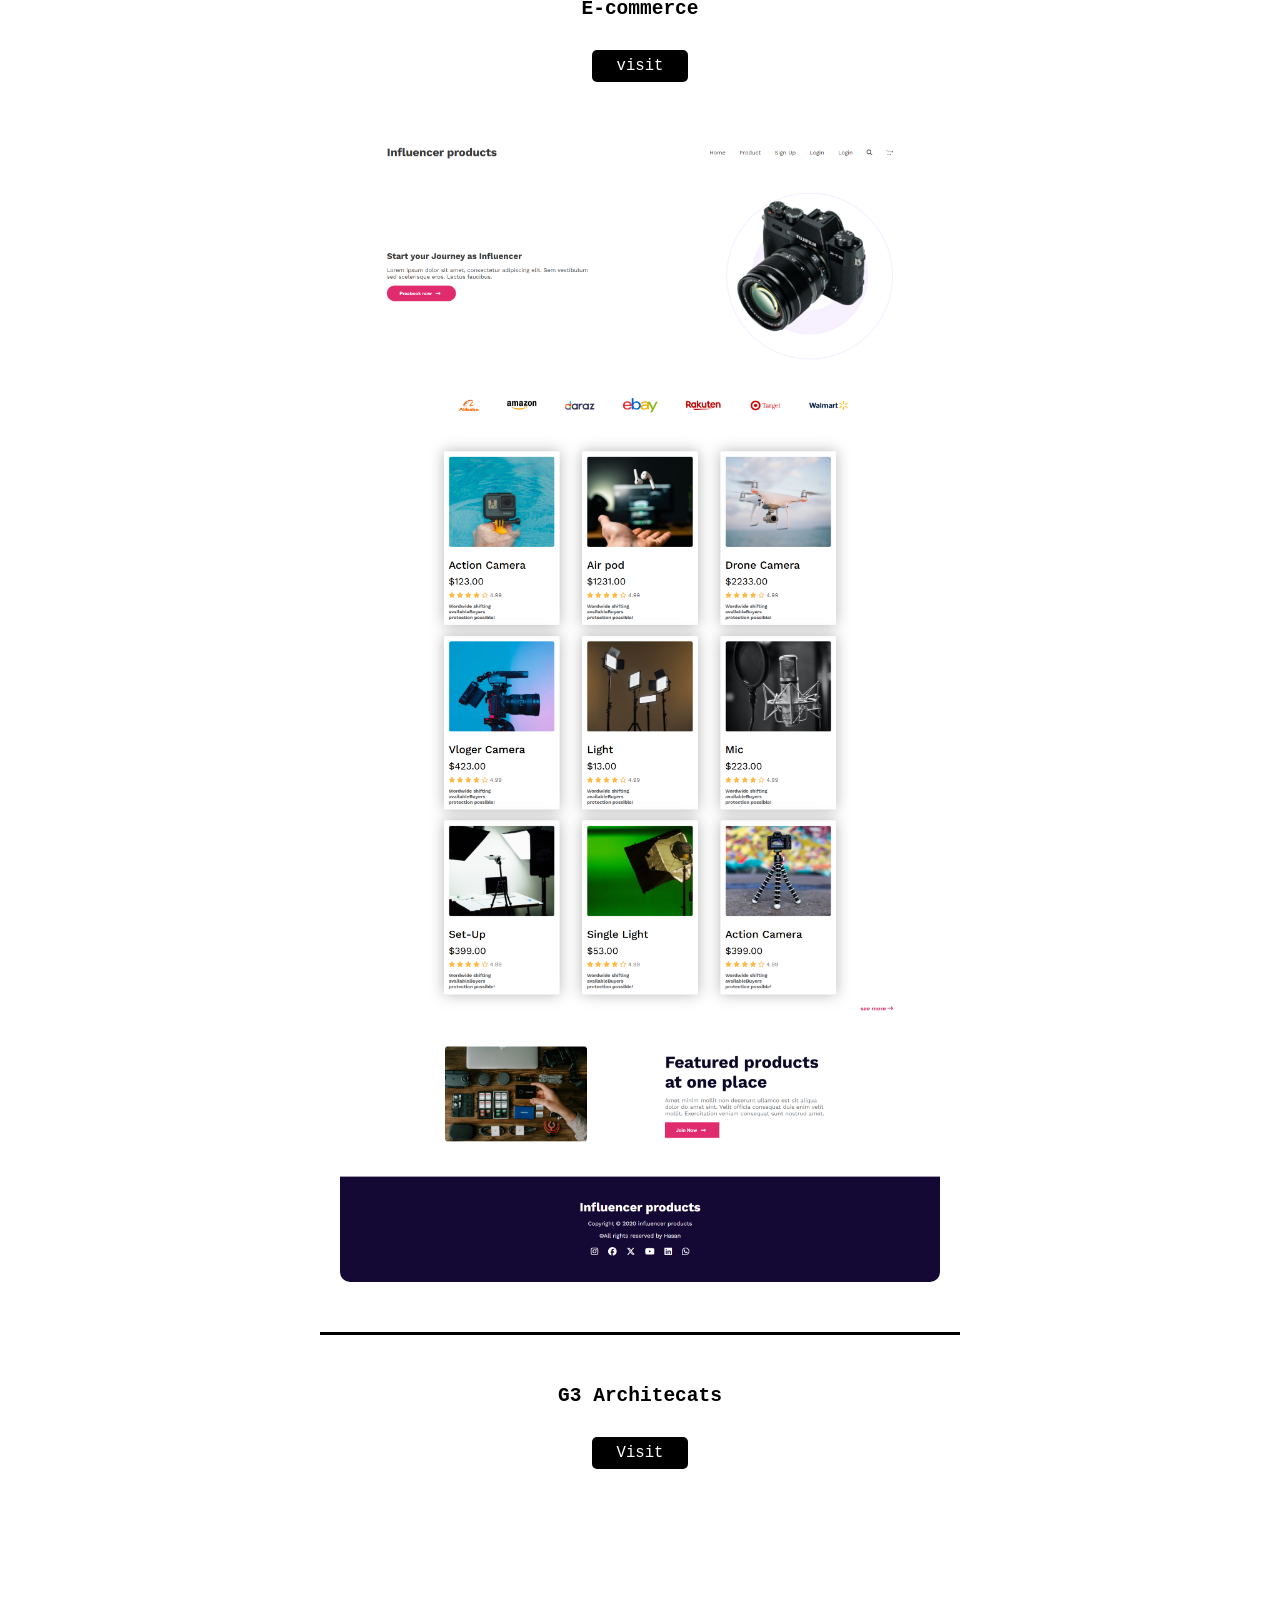
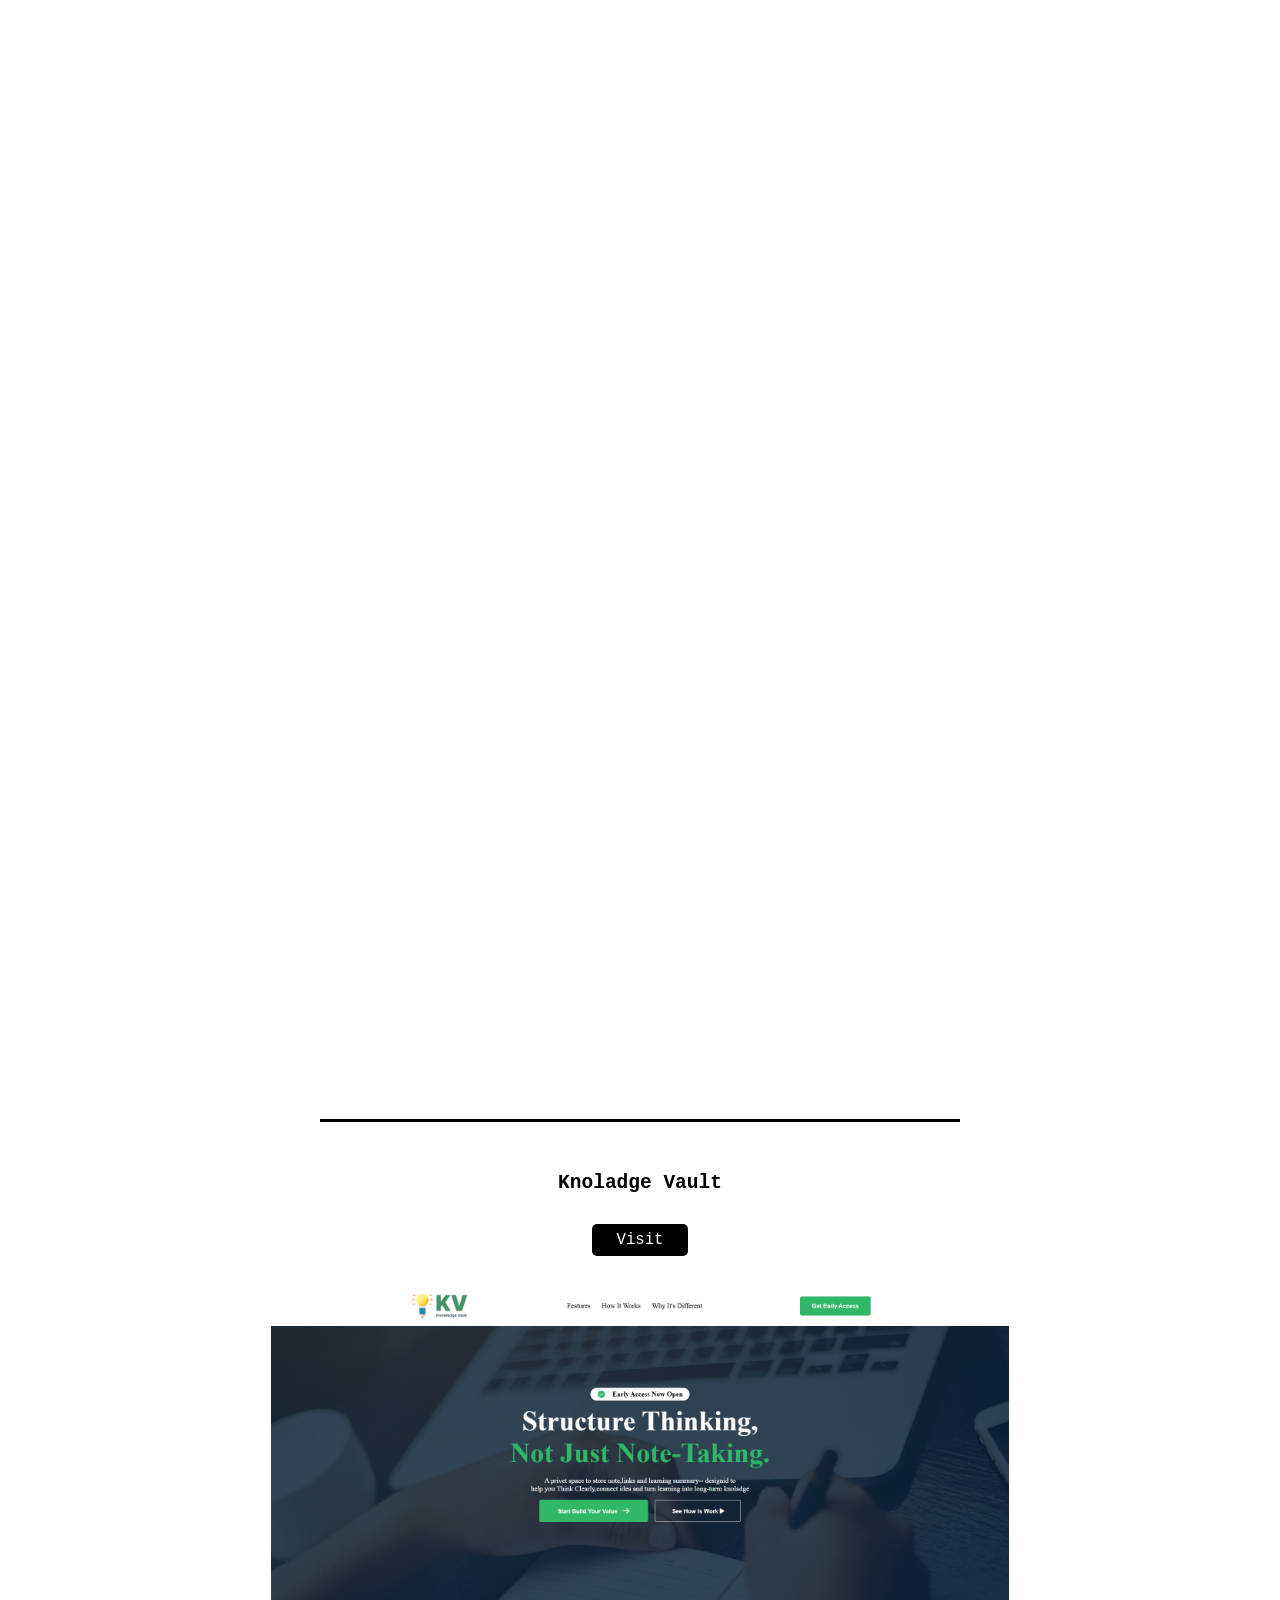
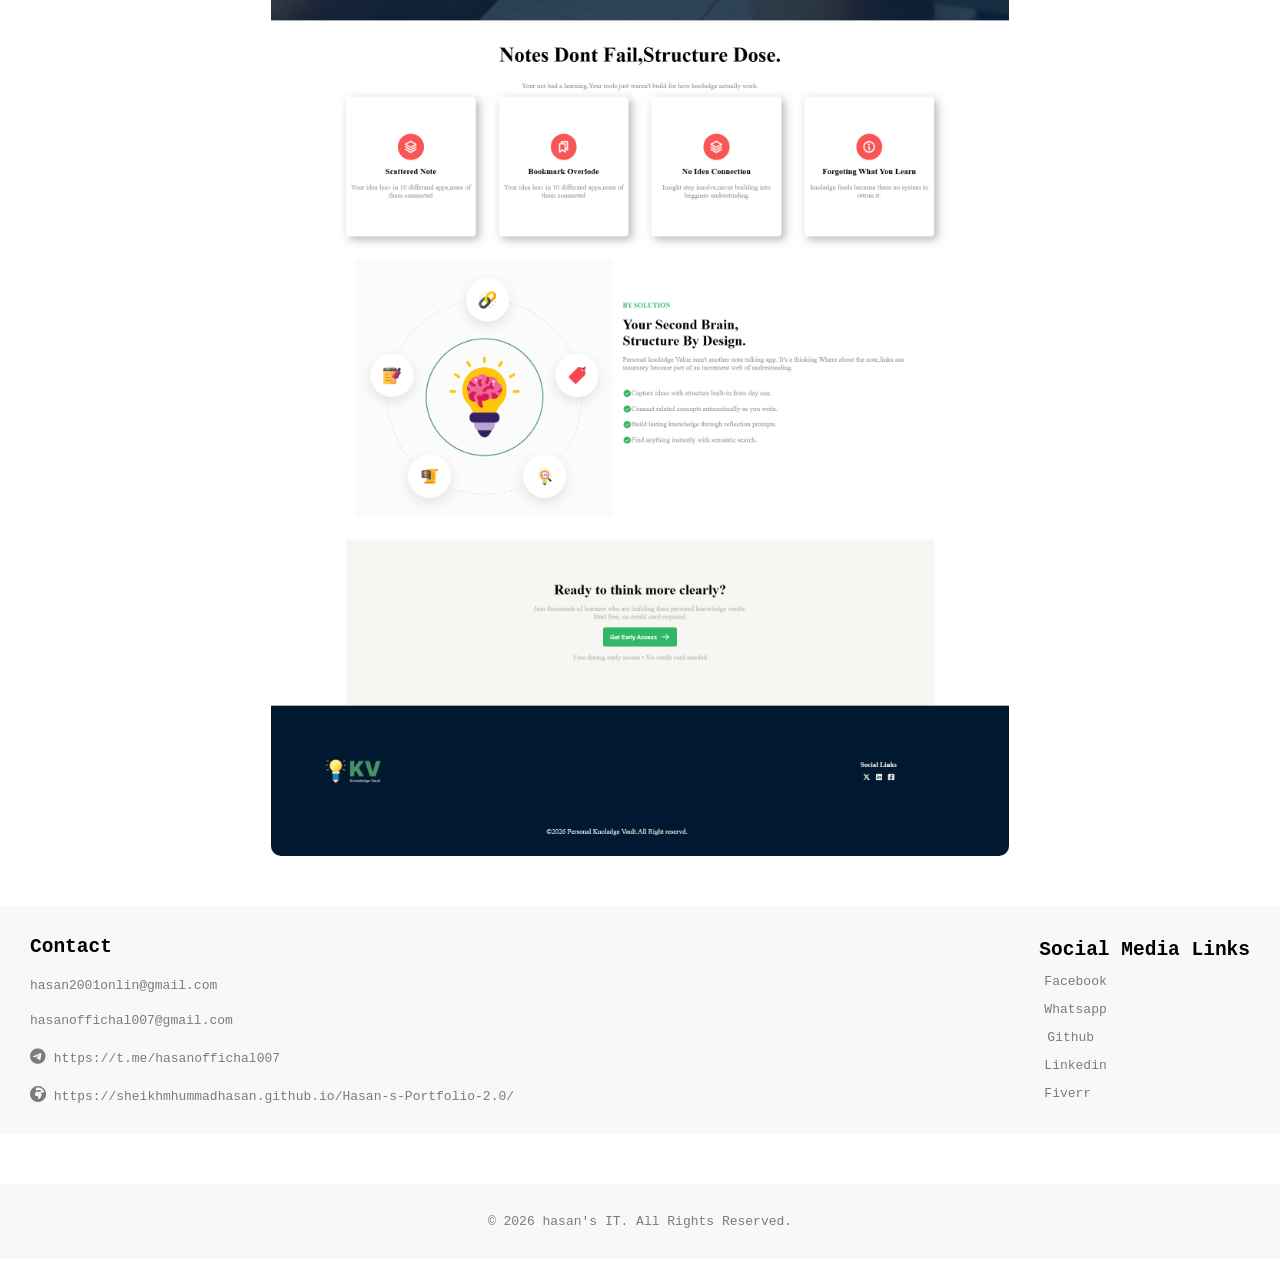
==== commit d1951641: "responsive compelite" ====
--- a/index.html
+++ b/index.html
@@ -10,6 +10,8 @@
     <link href="https://cdn.jsdelivr.net/npm/remixicon@4.9.0/fonts/remixicon.css" rel="stylesheet"/>
 </head>
 <body>
+   <!-- header -->
+
      <header>
         <nav>
             <h1><i class="ri-shining-fill"></i> HasaN</h1>
@@ -20,12 +22,15 @@
                 <a href="#">Servics</a>
                 <button class="prime-btn hvr">Haire Me</button>
             </div>
+            <i class="fa-solid fa-bars" id="bar"></i>
         </nav>
      </header>
+
         <!-- section-1 -->
+
         <section class="sec-1">
                <div class="port">
-                  <h1 class="">PORTFOLIO</h1>
+                  <h1 class="i">PORTFOLIO</h1>
                </div>
                <img src="hasan-bg- remove 2.png" alt="hasan photo" id="img-1">
                <div class="info-img">
@@ -44,7 +49,9 @@
                   <a href="https://www.freelancer.com/u/hasan007127" target="_blank"><i class="fa-solid fa-dove"></i> Freelancer.com</a>
                </div>
         </section>
+
         <!-- section-2 -->
+
          <section class="sec-2">
             <h1 id="about-me">About me</h1>
                <div class="div">
@@ -61,7 +68,9 @@
                     </div>
                </div>
          </section>
+
          <!-- section-03 -->
+
           <section class="skill">
             <div class="banner">
                <h1><i class="ri-arrow-left-long-fill"></i> My Skill <i class="ri-arrow-right-long-fill"></i></h1>
@@ -79,7 +88,9 @@
                <h1><i class="ri-arrow-left-long-fill"></i> My Skill <i class="ri-arrow-right-long-fill"></i></h1>
             </div>
           </section>
+
           <!-- section-3.5 -->
+
           <section class="sec-3">
               <div class="card hvre card1">
                 <i class="fa-brands fa-html5"></i>
@@ -145,8 +156,11 @@
                    <button class="btn hvr">Hair Me</button>
               </div>
           </section>
+
           <!-- section-04 -->
+
            <section class="sec-04 ">
+            <!-- sub section-4.5 -->
                <section class="edq">
                   <div class="ban">
                       <h1><i class="ri-arrow-left-long-fill"></i> My Education <i class="ri-arrow-right-long-fill"></i></h1>
@@ -183,6 +197,7 @@
                </div>
             </div>
            </section>
+
            <!-- section-5 -->
             <section class="sec-5">
                <div class="project">
@@ -201,9 +216,6 @@
                   <div class="my-pro">
                      <h1><i class="ri-arrow-left-long-fill"></i> My Project <i class="ri-arrow-right-long-fill"></i></h1>
                   </div>
-                  <div class="my-pro">
-                     <h1><i class="ri-arrow-left-long-fill"></i> My Project <i class="ri-arrow-right-long-fill"></i></h1>
-                  </div>
                </div>
                <div class="projects">
                   <div class="project-1">
@@ -237,6 +249,7 @@
                  </div>
                </div>
             </section>
+
            <!-- footer -->
            <footer>
              <div class="contact">
@@ -248,13 +261,16 @@
              </div>
              <div class="Sochail-link">
                <h2>Social Media Links</h2>
-                  <a href="https://www.facebook.com/sheikhmhummad.hasan" target="_blank"><i class="ri-facebook-fill" style="margin-right:5px;"></i>Facebook</a>
-                  <a href="https://wa.me/8801612898695" target="_blank"><i class="ri-whatsapp-fill" style="margin-right:5px;"></i>Whatsapp</a>
-                  <a href="https://github.com/sheikhmhummadhasan" target="_blank"><i class="ri-github-fill" style="margin-right: 8px;"></i>Github</a>
-                  <a href="https://www.linkedin.com/in/hasan-sheikh-7604542b2/" target="_blank"><i class="ri-linkedin-fill" style="margin-right: 5px;"></i>Linkedin</a>
-                  <a href="https://www.fiverr.com/hasan_webdev_/do-responsive-website-using-html-css-js-and-gsap?context_referrer=tailored_homepage_perseus&source=recently_viewed_gigs&ref_ctx_id=4c0ec221523642e3a556e6c8bb3eb8ff&context=recommendation&pckg_id=1&pos=1&context_alg=recently_viewed&seller_online=true&imp_id=f8eb4f95-b24d-4746-8fe4-063250cddaa6" target="_blank"><i class="ri-fiverr-fill" style="margin-right:5px;"></i>Fiverr</a>
+               <a href="https://www.facebook.com/sheikhmhummad.hasan" target="_blank"><i class="ri-facebook-fill" style="margin-right:5px;"></i>Facebook</a>
+               <a href="https://wa.me/8801612898695" target="_blank"><i class="ri-whatsapp-fill" style="margin-right:5px;"></i>Whatsapp</a>
+               <a href="https://github.com/sheikhmhummadhasan" target="_blank"><i class="ri-github-fill" style="margin-right: 8px;"></i>Github</a>
+               <a href="https://www.linkedin.com/in/hasan-sheikh-7604542b2/" target="_blank"><i class="ri-linkedin-fill" style="margin-right: 5px;"></i>Linkedin</a>
+               <a href="https://www.fiverr.com/hasan_webdev_/do-responsive-website-using-html-css-js-and-gsap?context_referrer=tailored_homepage_perseus&source=recently_viewed_gigs&ref_ctx_id=4c0ec221523642e3a556e6c8bb3eb8ff&context=recommendation&pckg_id=1&pos=1&context_alg=recently_viewed&seller_online=true&imp_id=f8eb4f95-b24d-4746-8fe4-063250cddaa6" target="_blank"><i class="ri-fiverr-fill" style="margin-right:5px;"></i>Fiverr</a>
              </div>
            </footer>
+
+           <!-- copyright -->
+
            <div class="copyright">
             <p>© 2026 hasan's IT. All Rights Reserved.</p>
            </div>
--- a/style.css
+++ b/style.css
@@ -323,11 +323,11 @@
  }
  .project{
     display: flex;
-    width: 2016;
+    width: 100%;
     gap: 20px;
     padding: 50px 0px;
     margin: 50px 0px;
-    background-color: #22ff0e;
+    /* background-color: #22ff0e; */
  }
  .my-pro h1{
     font-size: 3rem;
@@ -338,6 +338,7 @@
     flex-direction: column;
     justify-content: center;
     align-items: center;
+    overflow: hidden;
  }
  .project-1{
     width: 50%;
@@ -363,7 +364,132 @@
  .hr{
     margin-top: 50px;
     max-width: 1440px;
-    width: 5 0%;
+    width: 50%;
     padding: 1.5px;
     background-color: #000000;
+ }
+#bar{
+    display: none;
+}
+ @media screen and (max-width:576px) {
+    html,body{
+        overflow-x: hidden;
+        max-width: 576px;
+    }
+    .menu{
+        display: none;
+    }
+    #bar{
+        display: inline-block;
+        transform: rotate(0deg);
+        font-size: 2rem;
+        position: relative;
+        top: 0%;
+        left: 0%;
+    }
+    .socha-icon{
+        margin: 0px;
+        padding: 0px;
+        posi
+    }
+    .i{
+        font-size: 5.2rem;
+    }
+    .port{
+        margin-top: 10%;
+    }
+    .info-img{
+        white-space: nowrap;
+        margin: 0px;
+        display: flex;
+        justify-content: center;
+        align-items: center;
+    }
+    #img-1{
+        margin: 0px;
+        padding: 0px;
+        position: absolute;
+        top: 0%;
+        left: 17%;
+        height: 300px;
+        margin-top: 75px;
+    }
+    .sec-2{
+        max-width: 576px;
+        width: 100%;
+        margin: 0px auto;
+        margin-top: 300px;
+        padding: 0px;
+    }
+    .div{
+        max-width: 576px;
+        display: flex;
+        flex-direction: column;
+        align-items: center;
+        width: 100%;
+        margin: 0px;
+        padding: 0px;
+    }
+    #about-me{
+        margin: 0px;
+        margin-left: 93px;
+        margin-bottom: 30px;
+    }
+    .about{
+        width: 100%;
+        display: flex;
+        flex-direction: column;
+        gap: 20px;
+        align-items: center;
+        margin-bottom: 30px;
+        padding-left: 0px;
+        padding: 10px;
+        text-align: center;
+    }
+    .about h1{
+        font-size: 3rem;
+    }
+    .img{
+        display: flex;
+        flex-direction: column;
+        align-items: center;
+        gap: 20px;
+    }
+     #img-2{
+        margin: 0px;
+        padding: 0px;
+     }
+    .edqution{
+        display: flex;
+        flex-direction: column;
+        align-items: center;
+        gap: 20px;
+        max-width: 576px;
+        width: 100%
+    }
+    .edq-card{
+        width: 300px;
+    }
+    
+    .sec-5{
+        background-color: #7b7b7b36;
+    }
+    .project-1{
+        max-width: 576px;
+        width: 100%;
+    }
+    .project-1 img{
+        height: 80rem;
+        padding: 100px;
+    }
+    footer{
+        display: flex;
+        flex-direction: column;
+        align-items: center;
+        gap: 30px;
+    }
+    .Sochail-link{
+        display: flex;
+        justify-content: flex-start;
+    }
  }
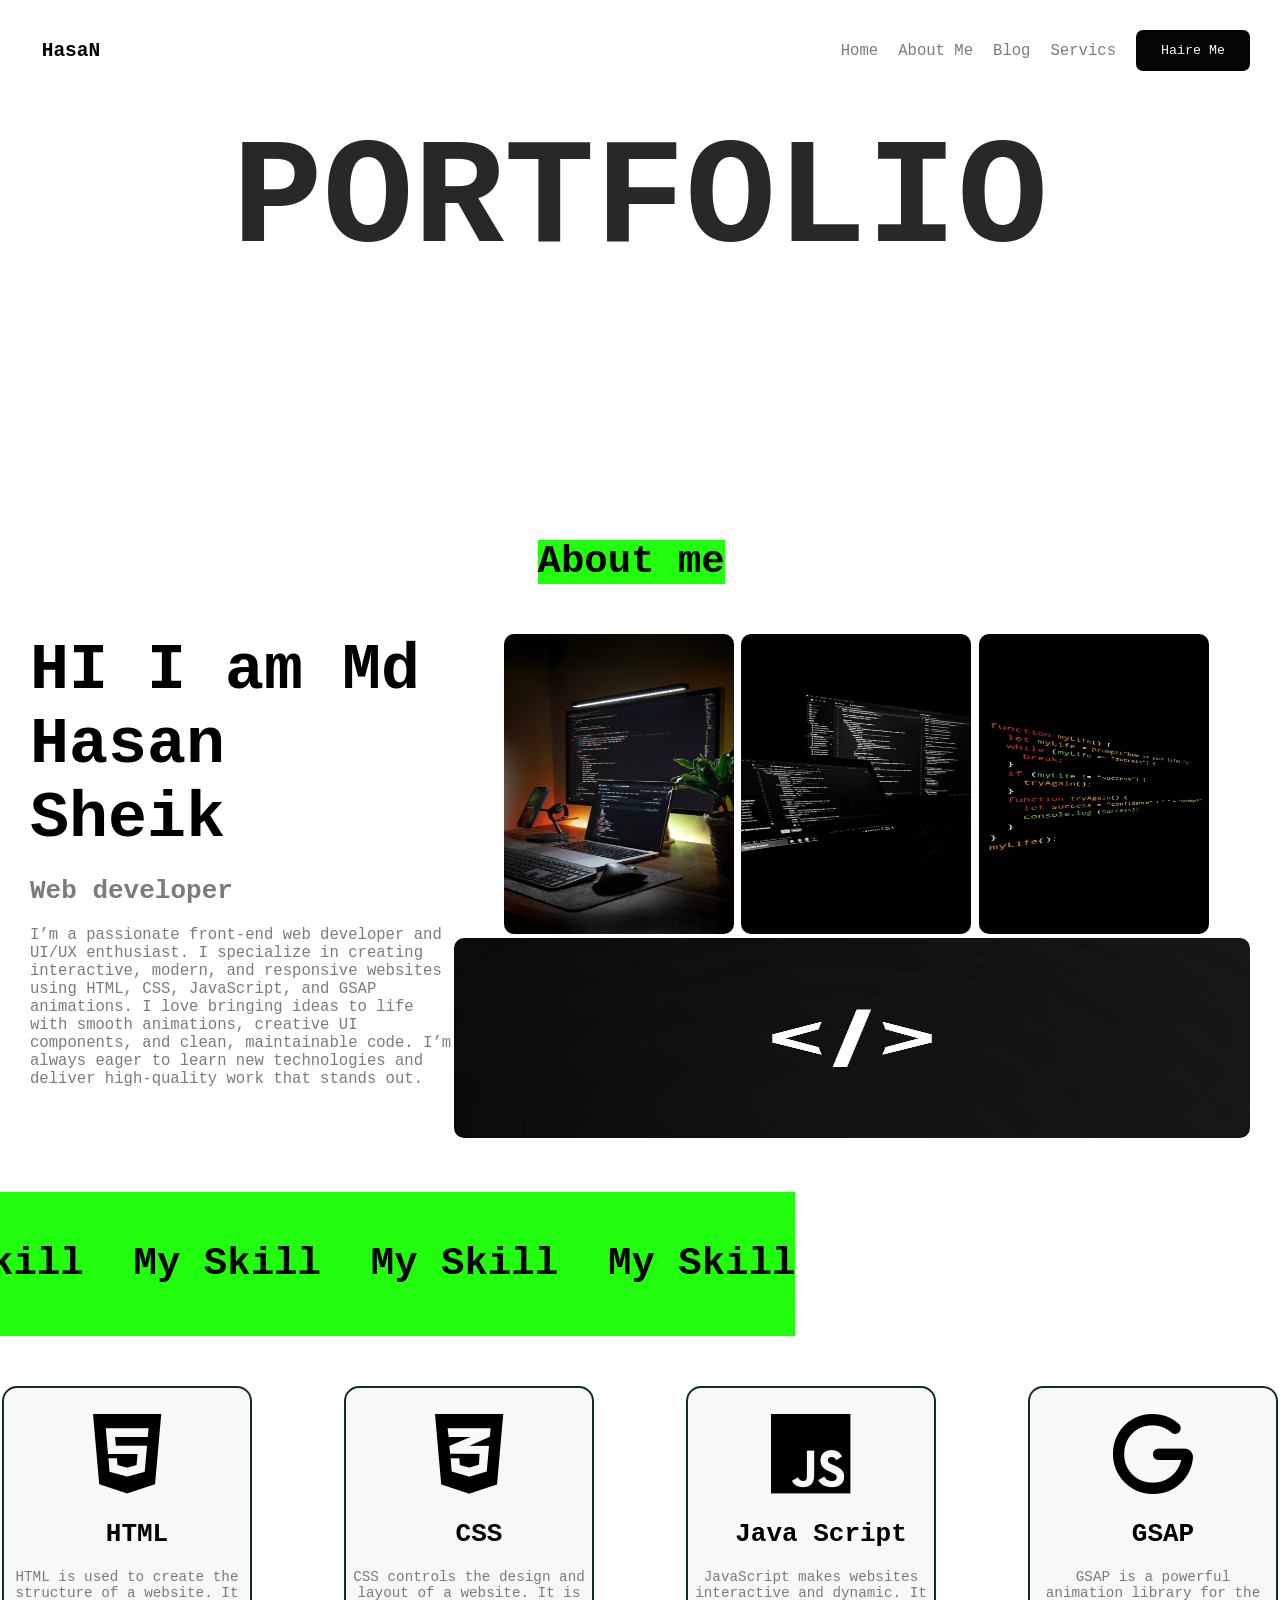
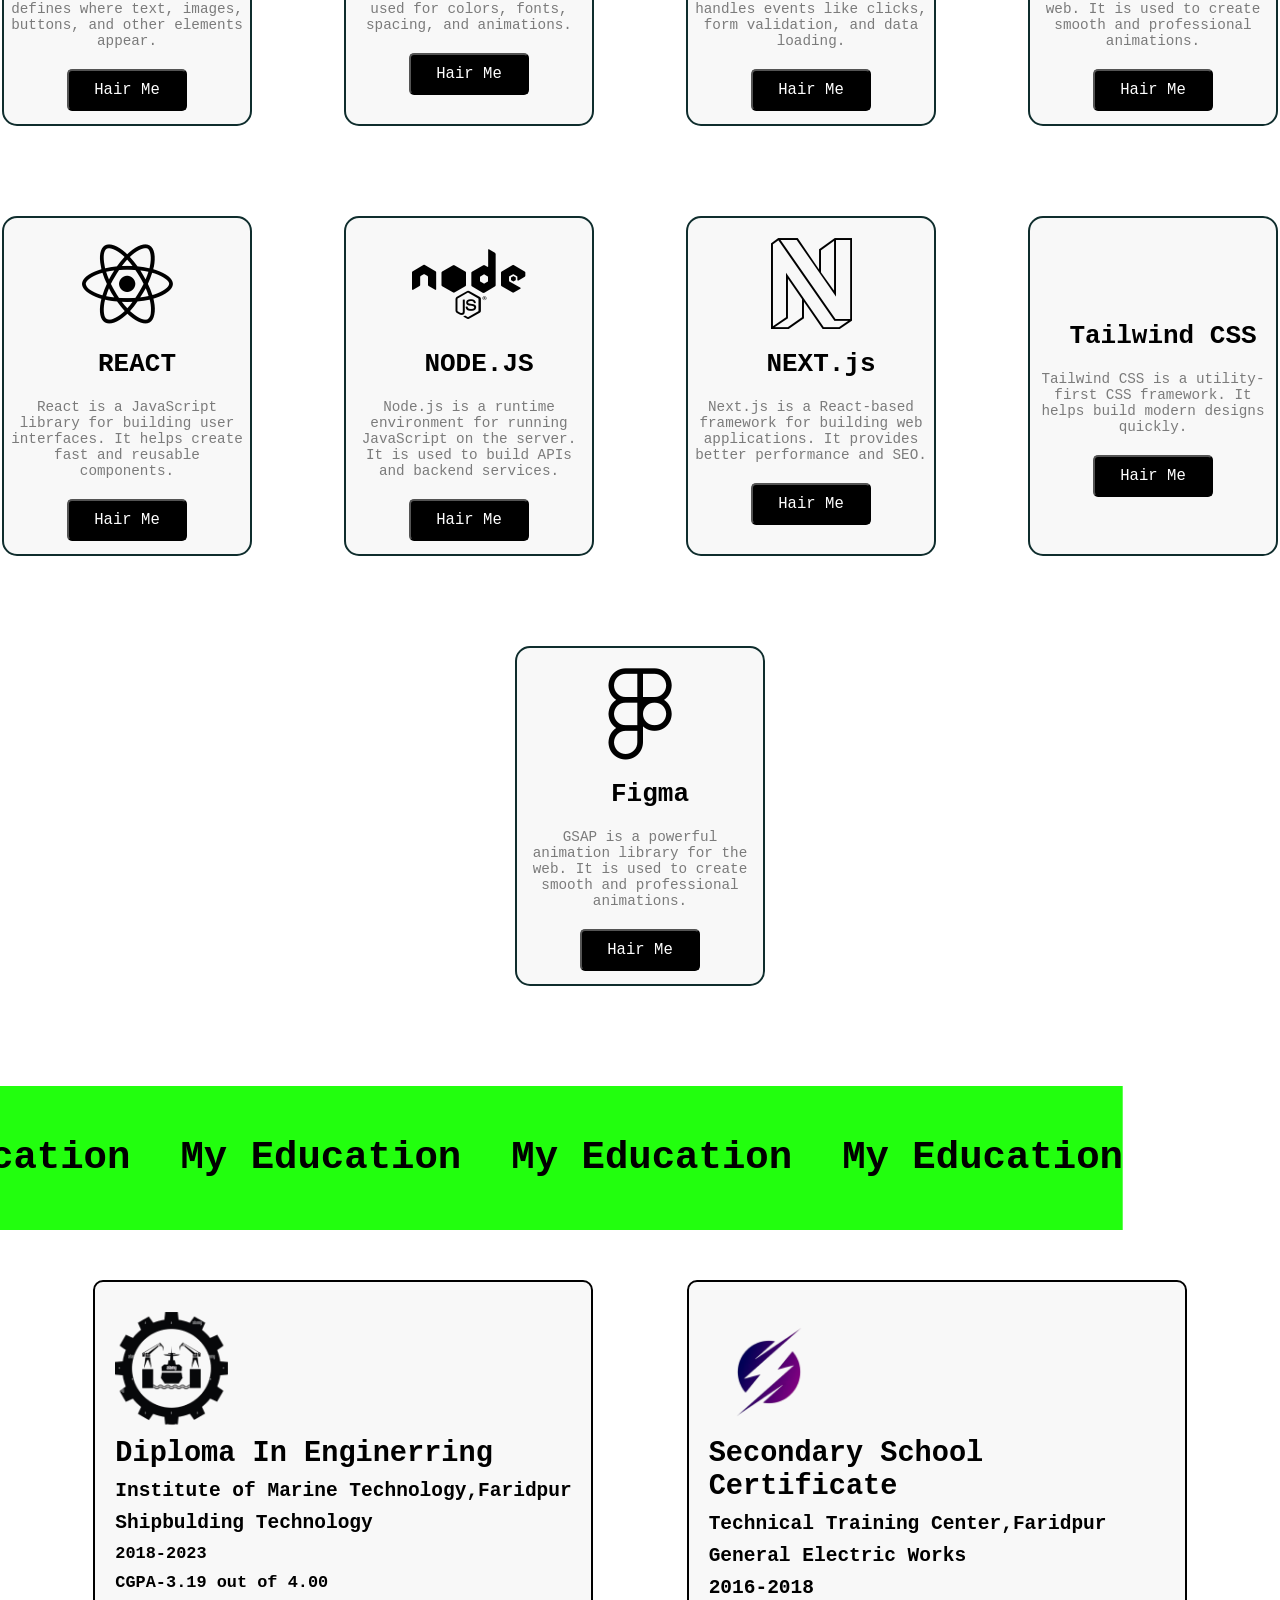
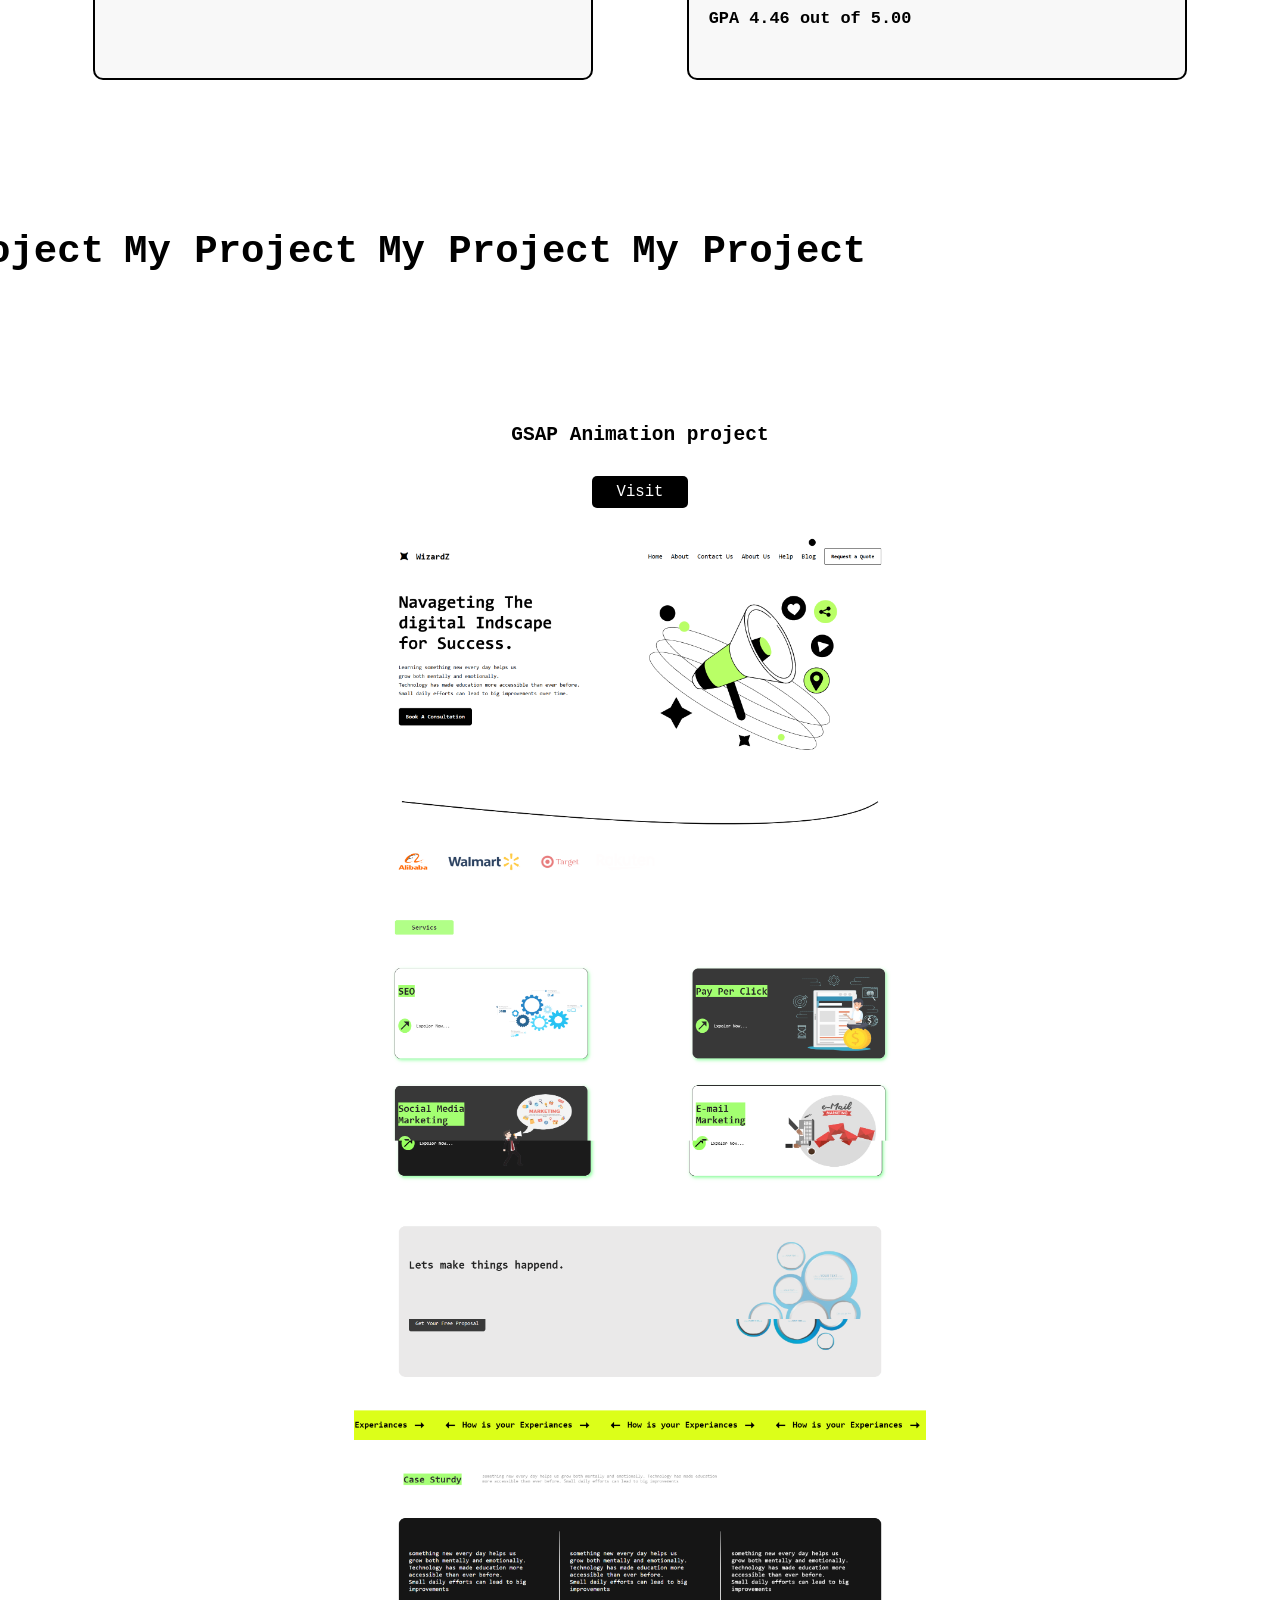
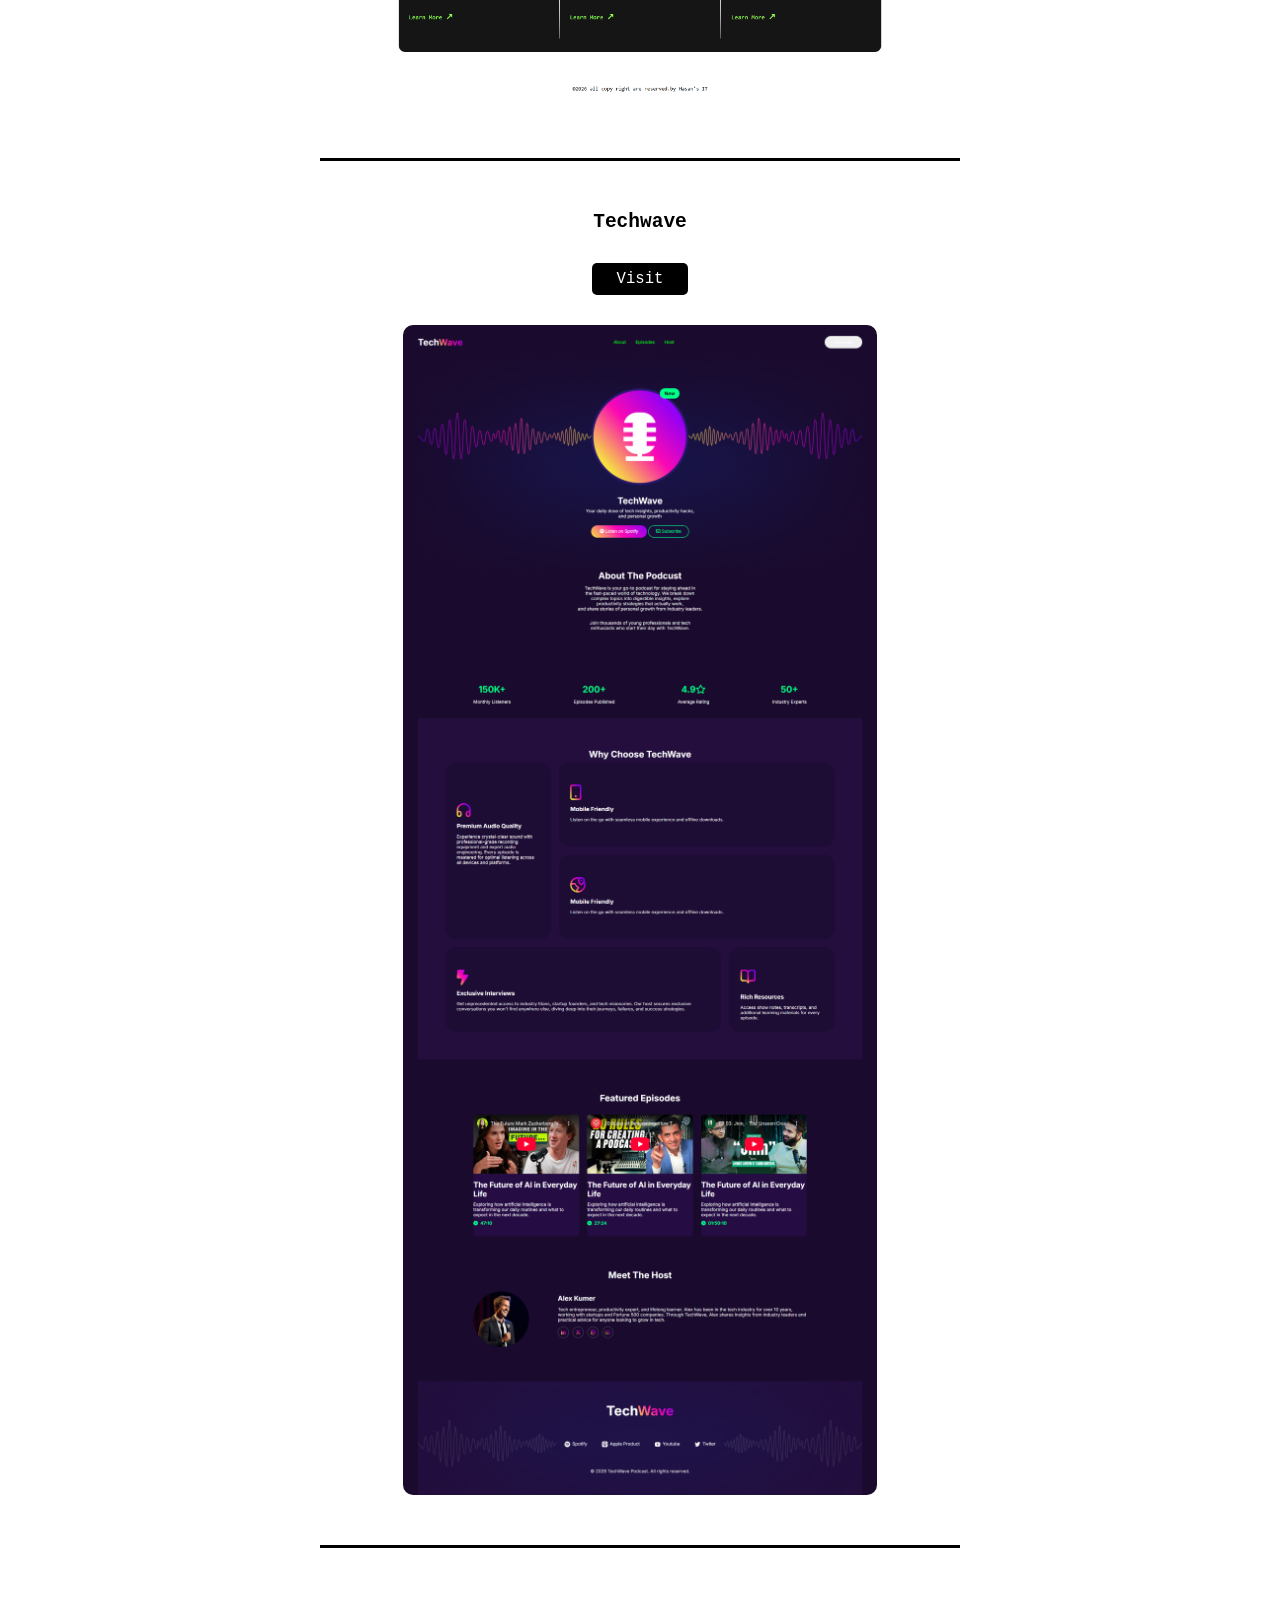
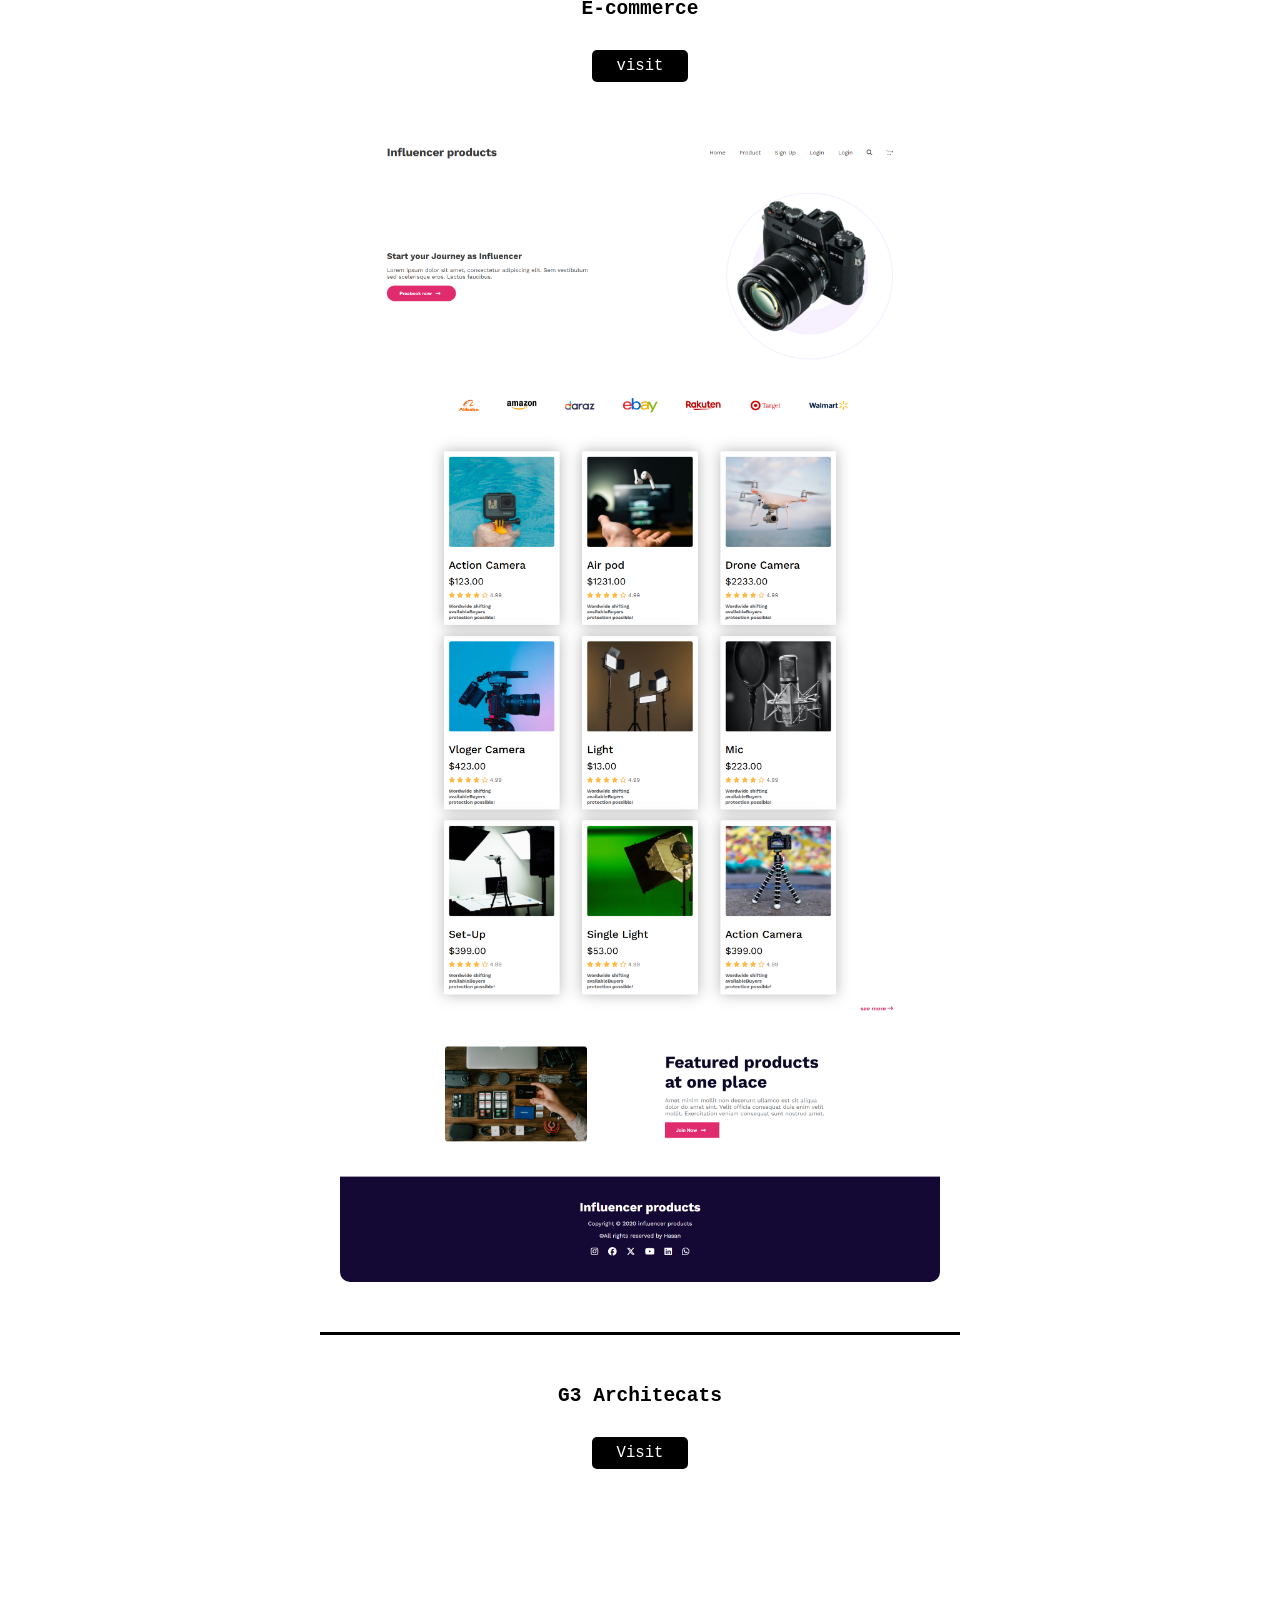
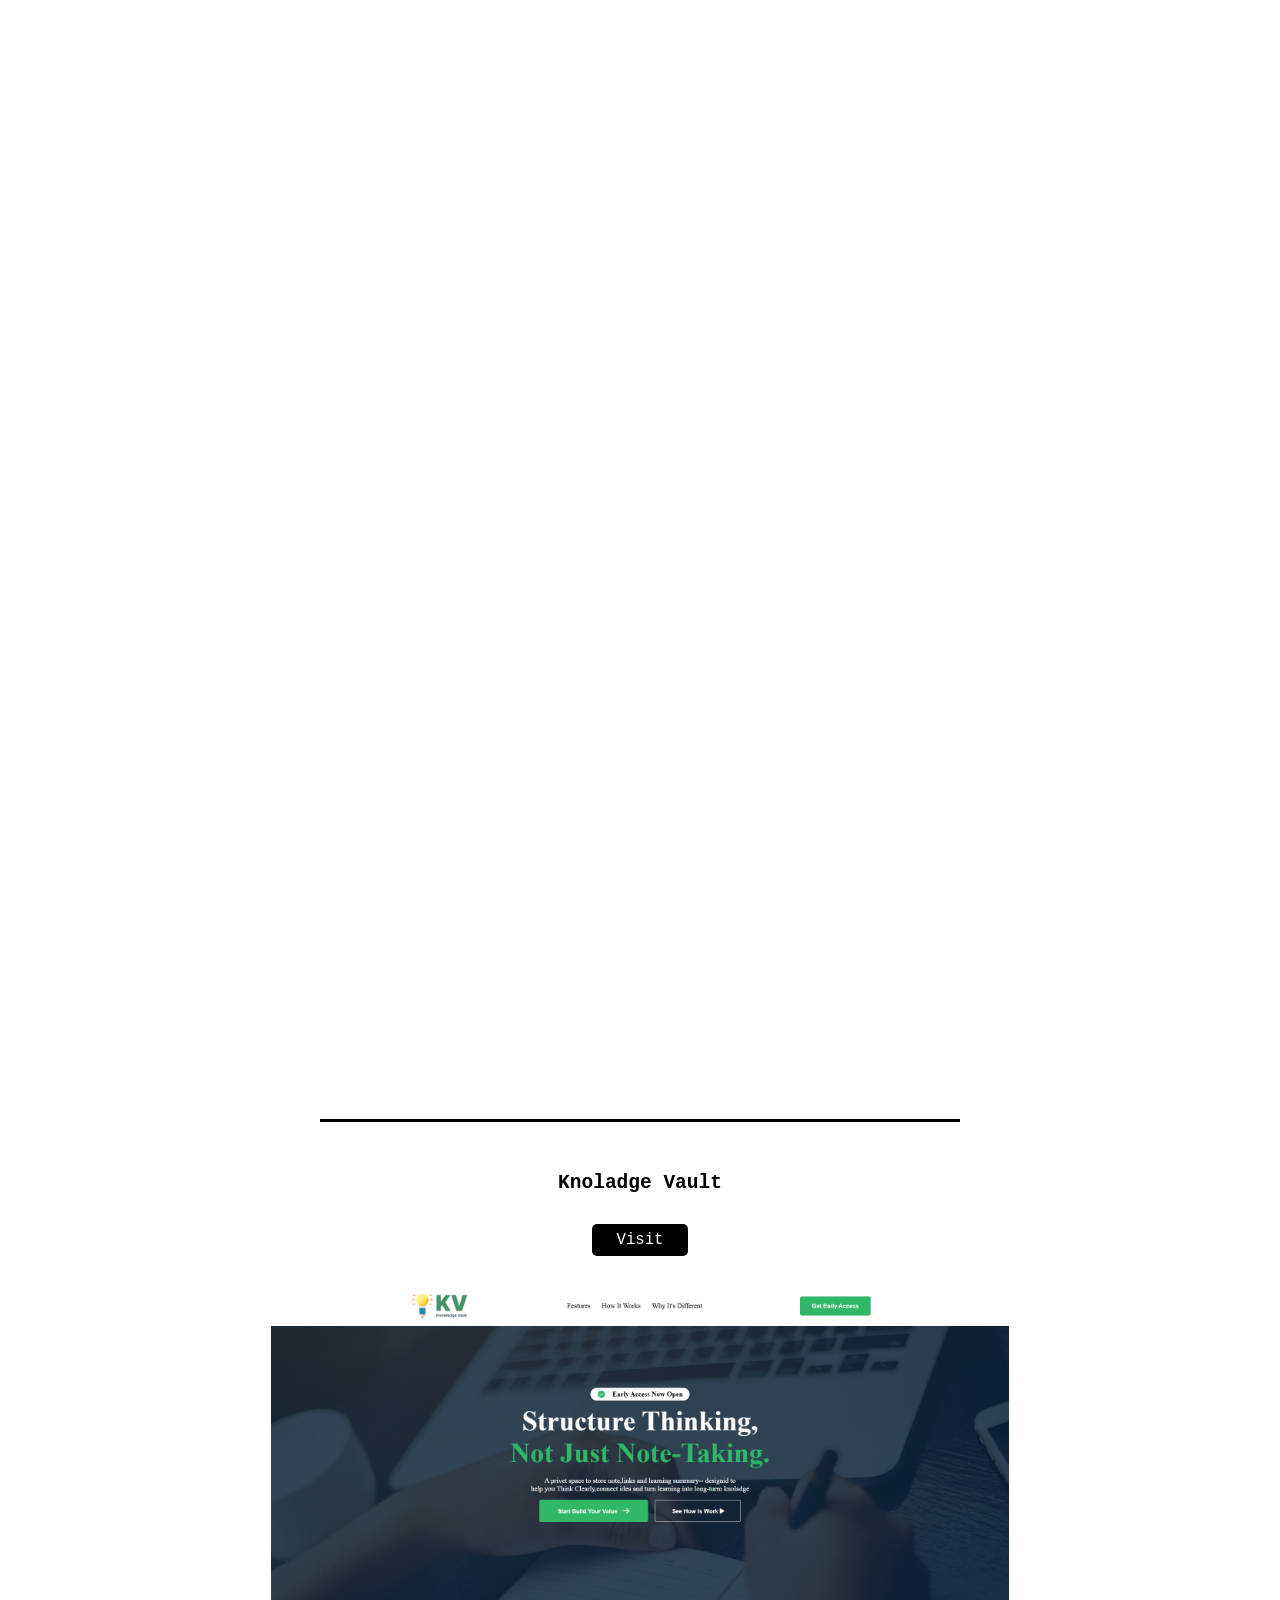
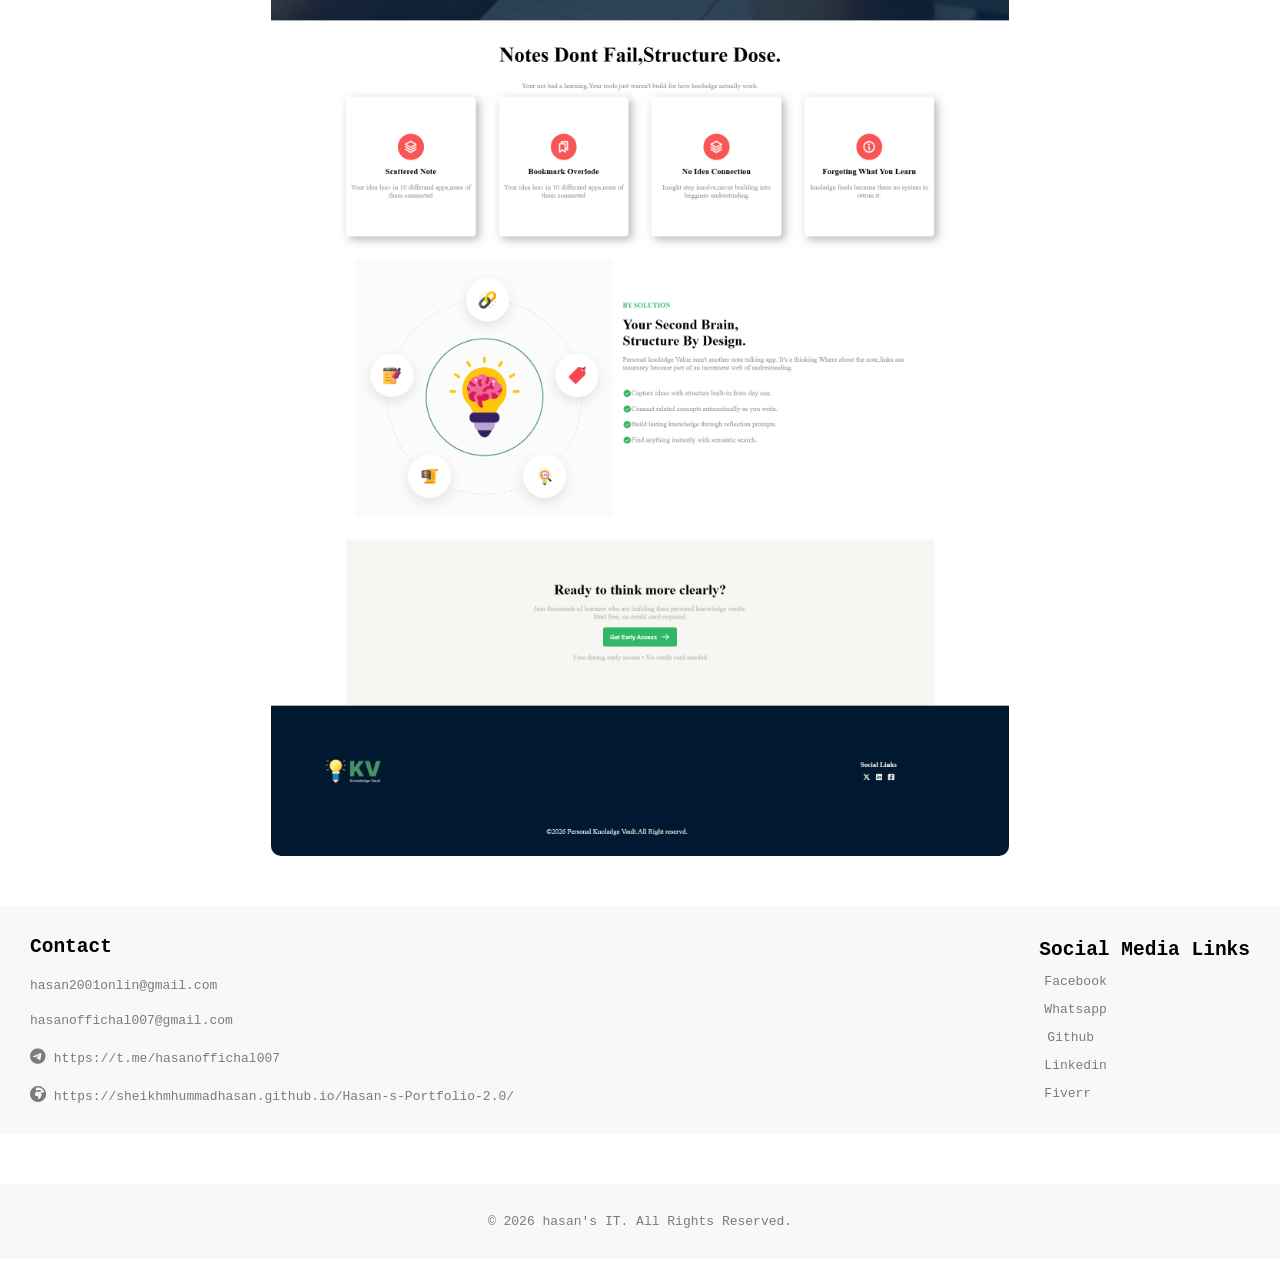
==== commit 6acfea27: "responsive for 991px its tab or ipad are going to fit" ====
--- a/index.html
+++ b/index.html
@@ -53,7 +53,9 @@
         <!-- section-2 -->
 
          <section class="sec-2">
-            <h1 id="about-me">About me</h1>
+            <div class="box">
+               <h1 id="about-me">About me</h1>
+            </div>
                <div class="div">
                      <div class="about">
                        <h1><span>HI</span> I am Md Hasan Sheik</h1>
@@ -97,63 +99,71 @@
                 <h4>HTML</h4>
                 <p>HTML is used to create the structure of a website.
                    It defines where text, images, buttons, and other elements appear.</p>
-                   <button class="btn marg hvr">Hair Me</button>
+                   <a href="https://wa.me/8801612898695" target="_blank"><button class="btn marg hvr">Hair Me</button></a>
               </div>
               <div class="card hvre card2">
                 <i class="fa-brands fa-css3-alt"></i>
                 <h4>CSS</h4>
                 <p>CSS controls the design and layout of a website.
                    It is used for colors, fonts, spacing, and animations.</p>
-                   <button class="btn hvr">Hair Me</button>
+                    <a href="https://wa.me/8801612898695" target="_blank"><button class="btn marg hvr">Hair Me</button></a>
+              </div>
               </div>
               <div class="card hvre card3">
                 <i class="fa-brands fa-js"></i>
                 <h4>Java Script</h4>
                 <p>JavaScript makes websites interactive and dynamic.
                    It handles events like clicks, form validation, and data loading.</p>
-                   <button class="btn marg hvr">Hair Me</button>
+                    <a href="https://wa.me/8801612898695" target="_blank"><button class="btn marg hvr">Hair Me</button></a>
+              </div>
               </div>
               <div class="card hvre card11">
                 <i class="fa-solid fa-g"></i>
                 <h4>GSAP</h4>
                 <p>GSAP is a powerful animation library for the web.
                    It is used to create smooth and professional animations.</p>
-                   <button class="btn hvr">Hair Me</button>
+                    <a href="https://wa.me/8801612898695" target="_blank"><button class="btn marg hvr">Hair Me</button></a>
+              </div>
               </div>
               <div class="card hvre card22">
                 <i class="fa-brands fa-react"></i>
                 <h4>REACT</h4>
                 <p>React is a JavaScript library for building user interfaces.
                    It helps create fast and reusable components.</p>
-                   <button class="btn hvr">Hair Me</button>
+                    <a href="https://wa.me/8801612898695" target="_blank"><button class="btn marg hvr">Hair Me</button></a>
+              </div>
               </div>
               <div class="card hvre card33">
                 <i class="fa-brands fa-node"></i>
                 <h4>NODE.JS</h4>
                 <p>Node.js is a runtime environment for running JavaScript on the server.
                    It is used to build APIs and backend services.</p>
-                   <button class="btn marg hvr">Hair Me</button>
+                    <a href="https://wa.me/8801612898695" target="_blank"><button class="btn marg hvr">Hair Me</button></a>
+              </div>
               </div>
               <div class="card hvre card111">
                 <i class="fa-brands fa-neos"></i>
                 <h4>NEXT.js</h4>
                 <p>Next.js is a React-based framework for building web applications.
                    It provides better performance and SEO.</p>
-                   <button class="btn hvr">Hair Me</button>
+                    <a href="https://wa.me/8801612898695" target="_blank"><button class="btn marg hvr">Hair Me</button></a>
+              </div>
               </div>
               <div class="card hvre card222">
                 <i class="ri-tailwind-css-fill"></i>
                 <h4>Tailwind CSS</h4>
                 <p>Tailwind CSS is a utility-first CSS framework.
                    It helps build modern designs quickly.</p>
-                   <button class="btn hvr">Hair Me</button>
+                   <a href="https://wa.me/8801612898695" target="_blank"><button class="btn marg hvr">Hair Me</button></a>
+              </div>
               </div>
               <div class="card hvre card333">
                 <i class="fa-brands fa-figma"></i>
                 <h4>Figma</h4>
                 <p>GSAP is a powerful animation library for the web.
                    It is used to create smooth and professional animations.</p>
-                   <button class="btn hvr">Hair Me</button>
+                   <a href="https://wa.me/8801612898695" target="_blank"><button class="btn marg hvr">Hair Me</button></a>
+              </div>
               </div>
           </section>
 
@@ -161,6 +171,7 @@
 
            <section class="sec-04 ">
             <!-- sub section-4.5 -->
+
                <section class="edq">
                   <div class="ban">
                       <h1><i class="ri-arrow-left-long-fill"></i> My Education <i class="ri-arrow-right-long-fill"></i></h1>
@@ -178,6 +189,7 @@
                       <h1><i class="ri-arrow-left-long-fill"></i> My Education <i class="ri-arrow-right-long-fill"></i></h1>
                   </div>
                </section>
+               
             <div class="edqution">
                <div class="edq-card edq-card1   ">
                   <img src="assets/shipbulding.png" alt="">
--- a/style.css
+++ b/style.css
@@ -390,7 +390,9 @@
     .socha-icon{
         margin: 0px;
         padding: 0px;
-        posi
+        position: absolute;
+        top: 0%;
+        left: 24.8%;
     }
     .i{
         font-size: 5.2rem;
@@ -492,4 +494,96 @@
         display: flex;
         justify-content: flex-start;
     }
+    .project-1 img{
+        padding: 0px;
+    }
+    .btn5{
+        margin: 10px 0px 30px;
+        background-color: #ff9114d5;
+    }
+ }
+
+ /* responsive for tab */
+
+ @media screen and (min-width:576px) and (max-width:991px) {
+    html,body{
+        overflow-x: hidden;
+        max-width: 991px;
+    }
+    
+    #bar{
+        display: none;
+    }
+
+    nav{
+        max-width: 991px;
+        width: 100%;
+        margin: 0px auto;
+    }
+    .socha-icon {
+        position: absolute;
+        top: 0%;
+        left: 64.6%;
+    }
+    .i{
+        font-size: 10.2rem;
+    }
+    .port{
+        margin-top: 50px;
+    }
+    #img-1{
+        position:absolute;
+        top: 0%;
+        left: 25%;
+    }
+    .info-img{
+        
+        margin: 50px;
+    }
+    .box{
+        margin: 0px;
+        margin-top: 300px;
+    }
+    .img{
+        display: flex;
+        flex-direction: column;
+        gap: 20px;
+        align-items: center;
+    }
+    #img-2{
+        margin: 0px;
+    }
+    .about h1{
+        text-align: center;
+    }
+    .about h1 span{
+        font-size: 10rem;
+        color: #ff7803;
+    }
+    .about h3{
+        text-align: center;
+        color: #000000;
+        font-size: 2.5rem;
+    }
+    .about p{
+        text-align: center;
+        line-height: 30px;
+        color: #000000;
+        font-size: 1.7rem;
+    }
+    .edqution{
+        display: flex;
+        flex-direction: column;
+        gap: 20px;
+        align-items: center;
+    }
+    .btn5{
+        padding: 15px 40px;
+        font-size: 1.6rem;
+        background-color: #ff7803;
+    }
+    .project-1 h1{
+        font-size: 3rem;
+        white-space: nowrap;
+    }
  }
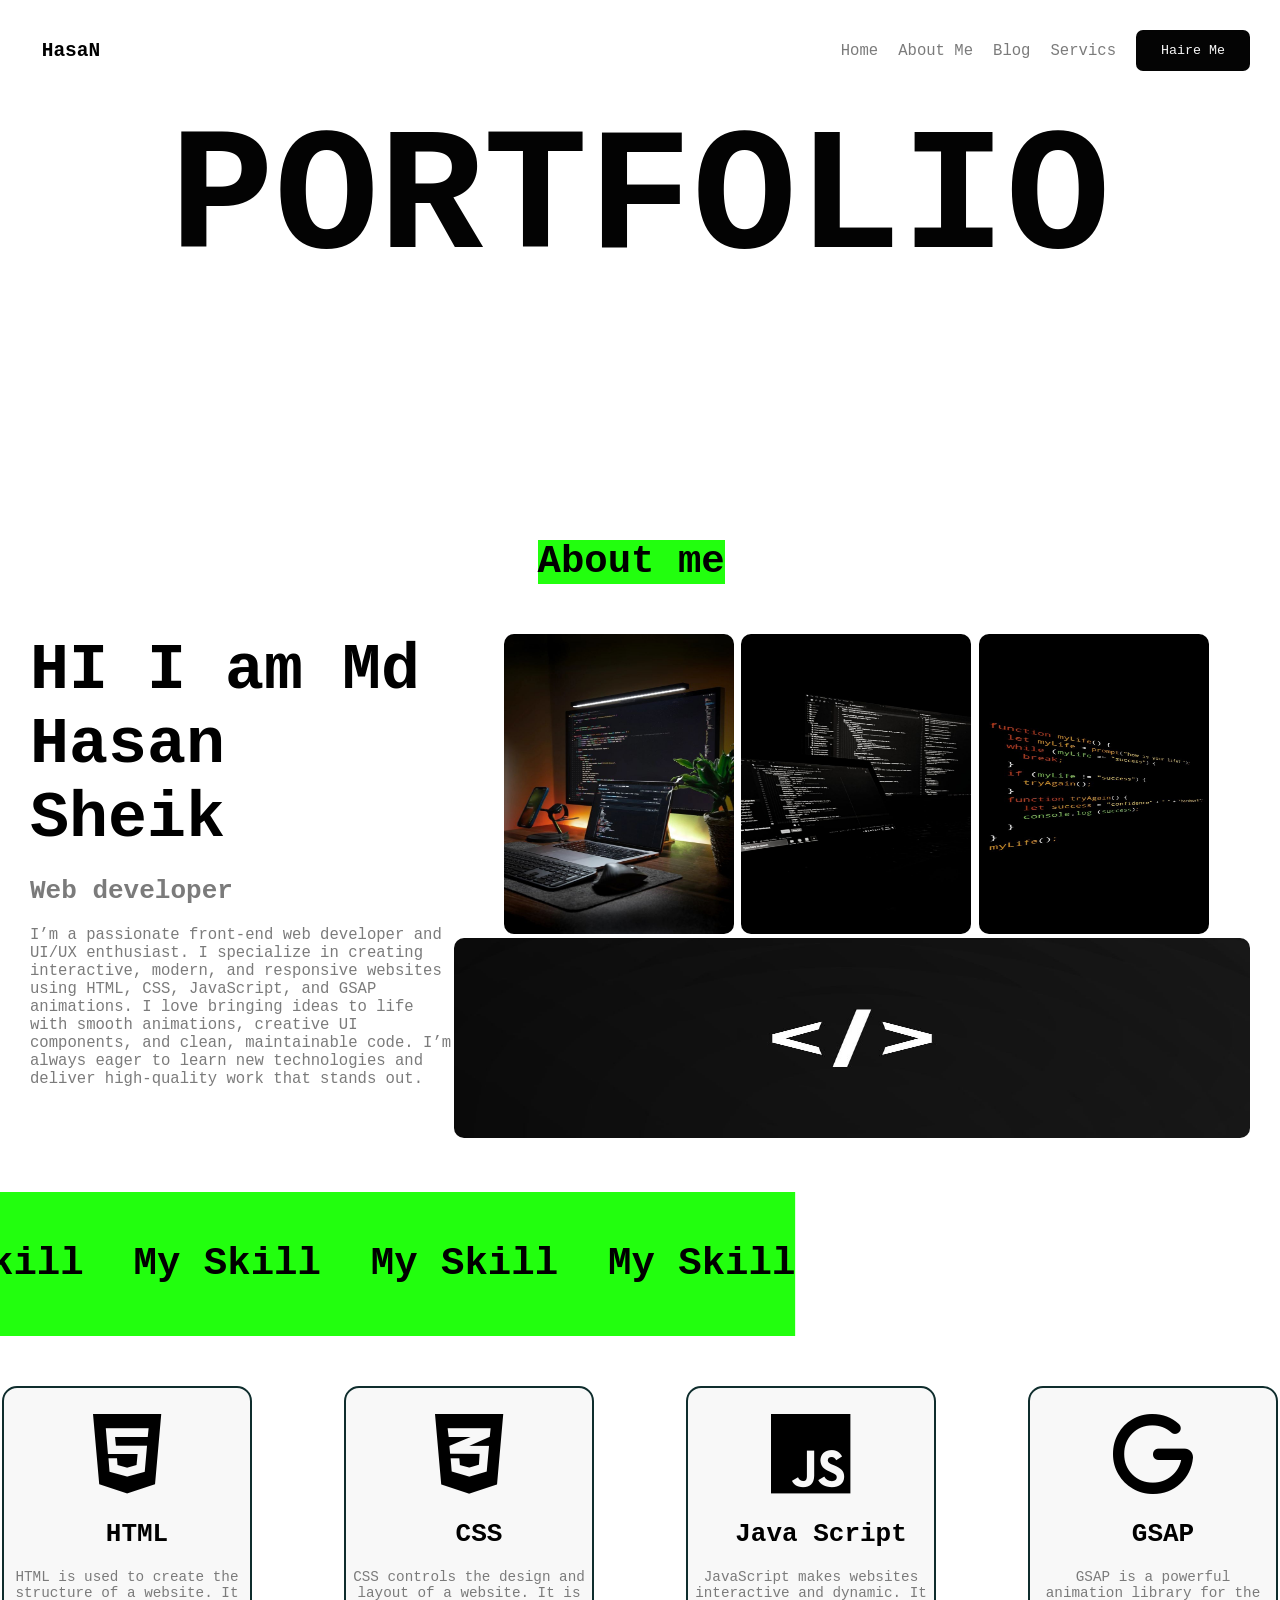
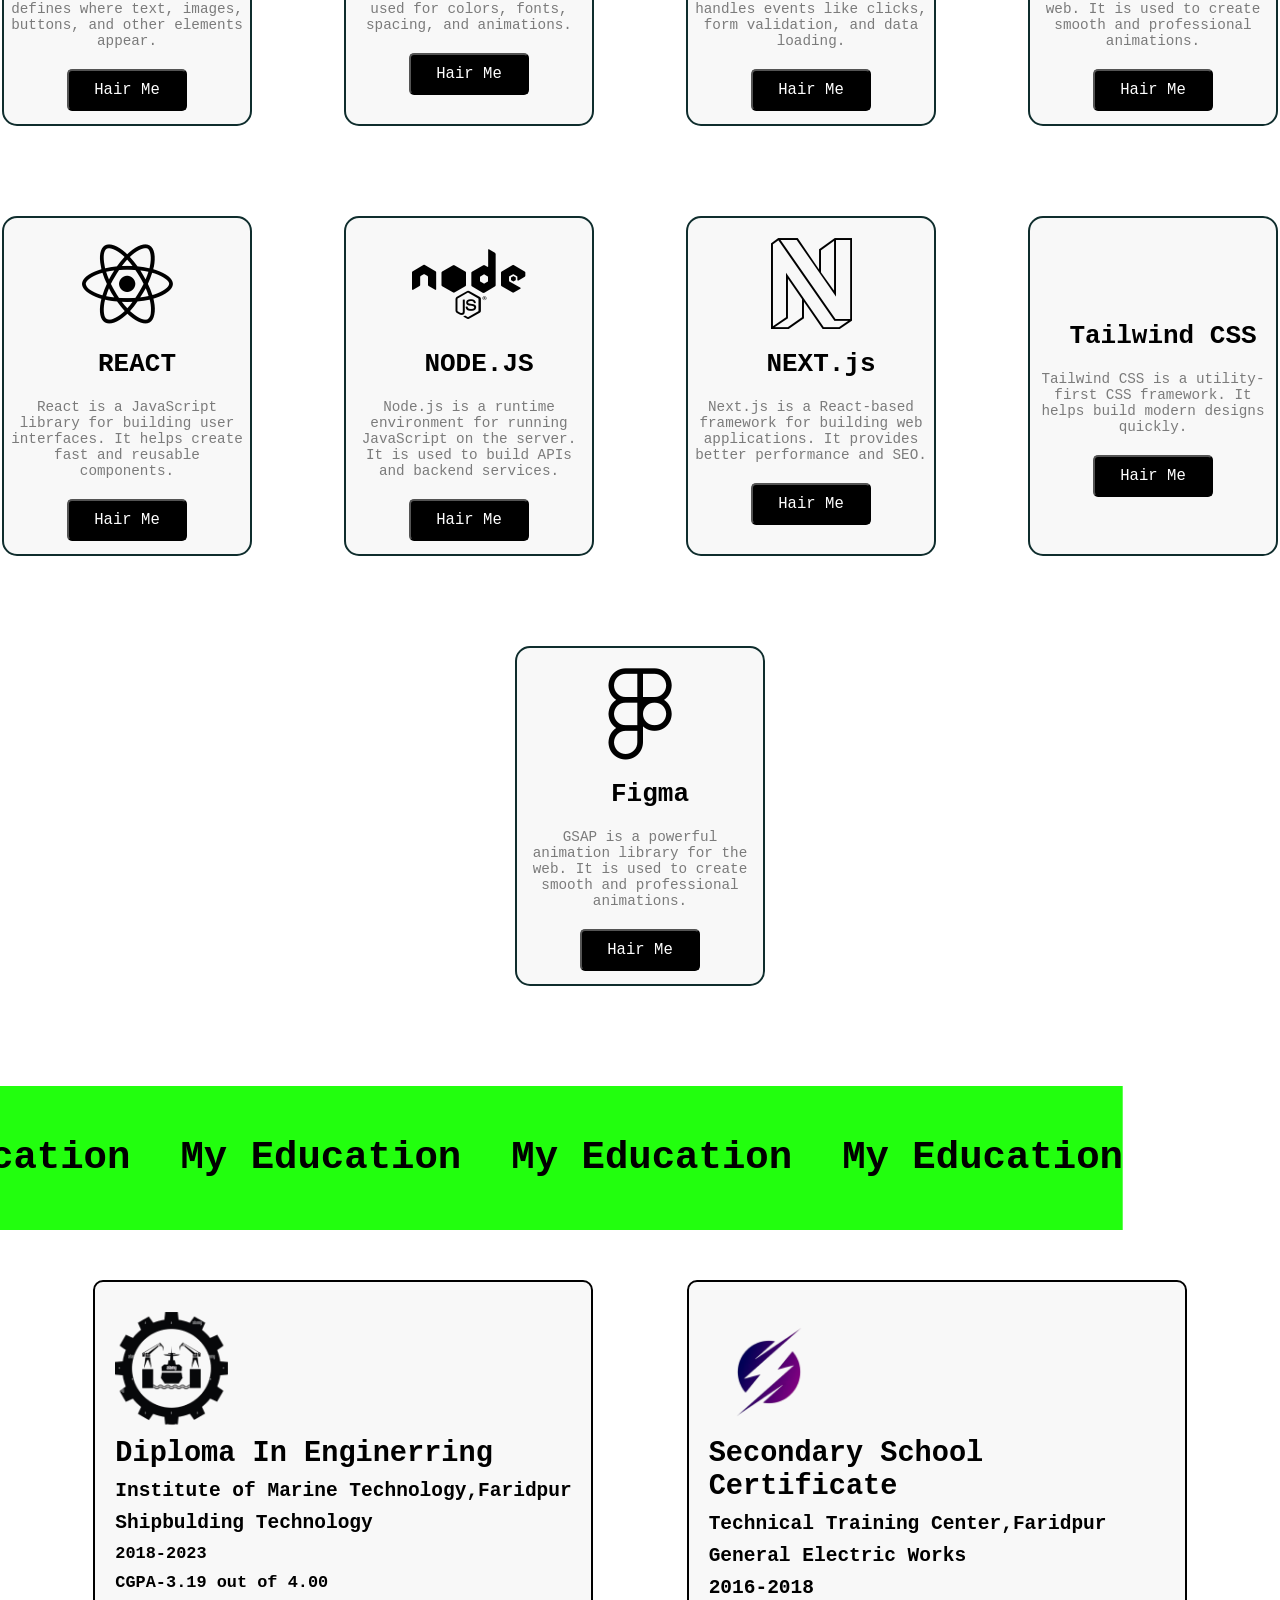
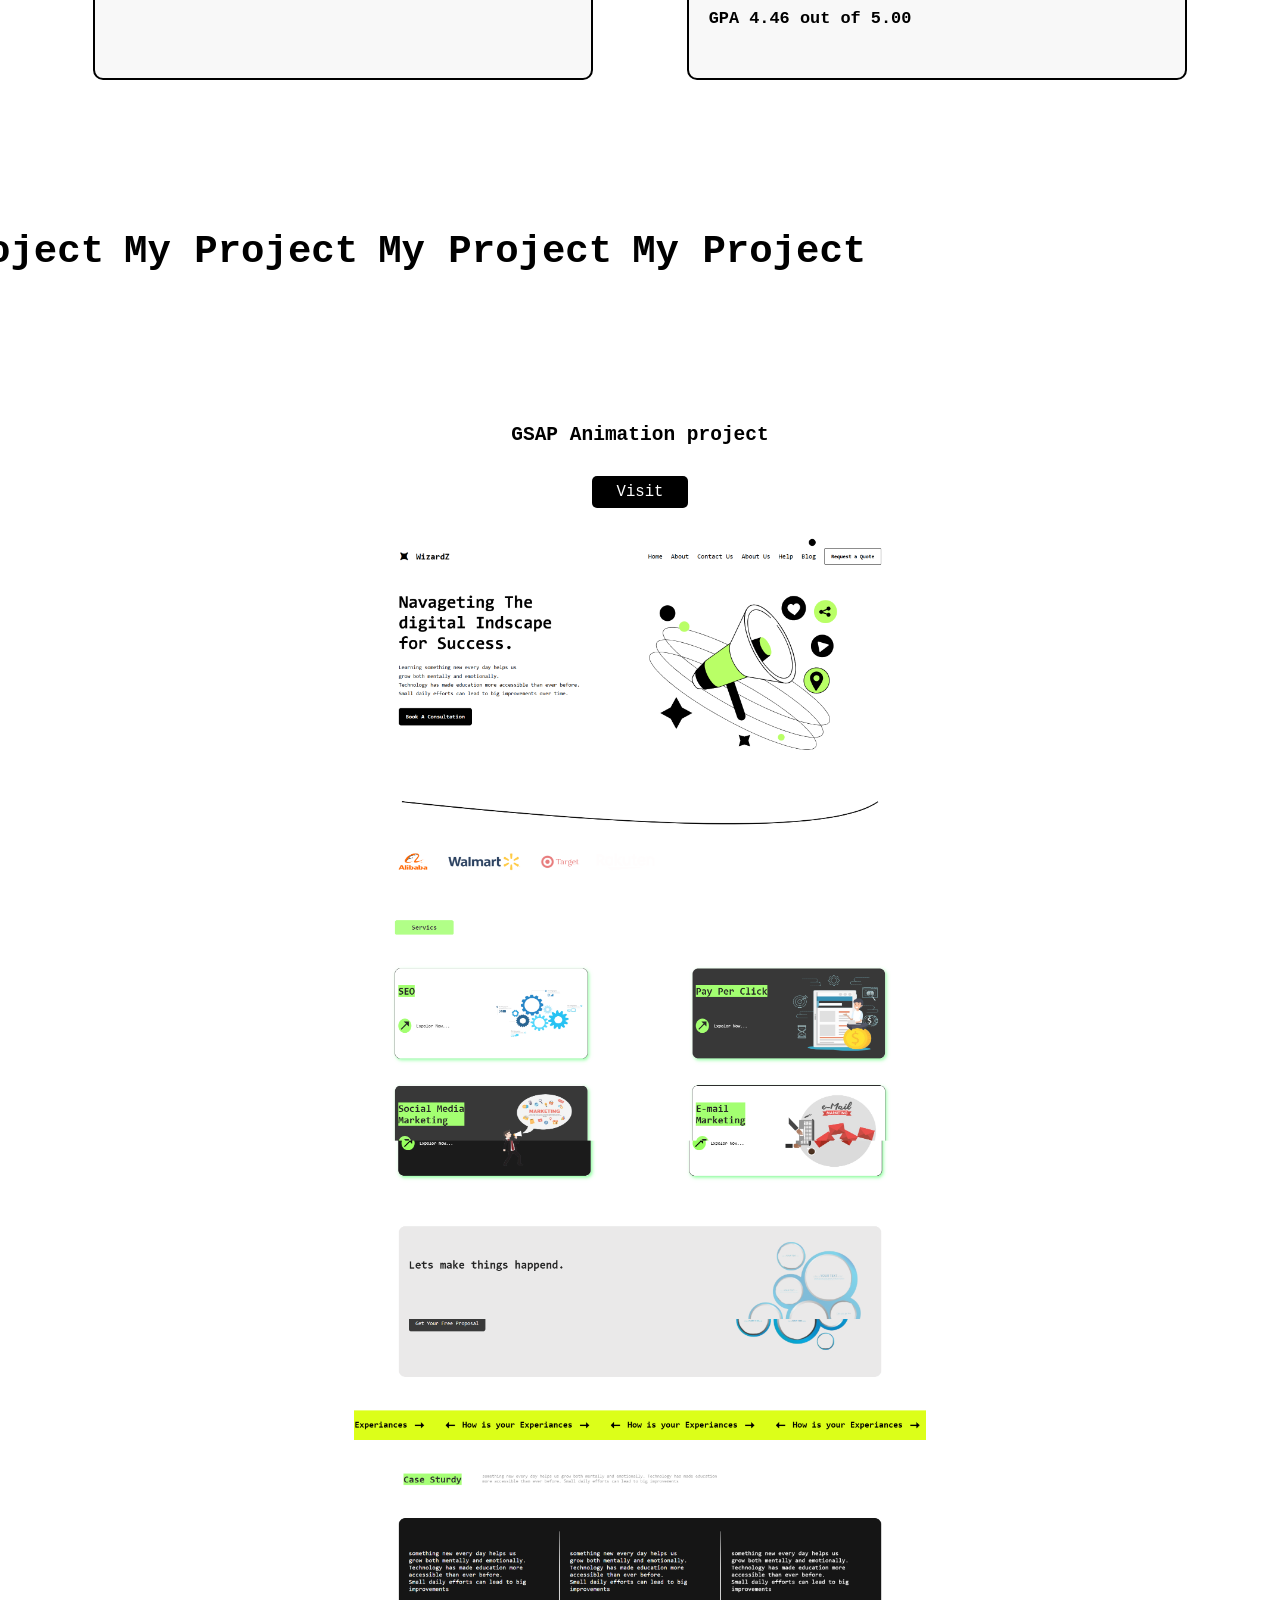
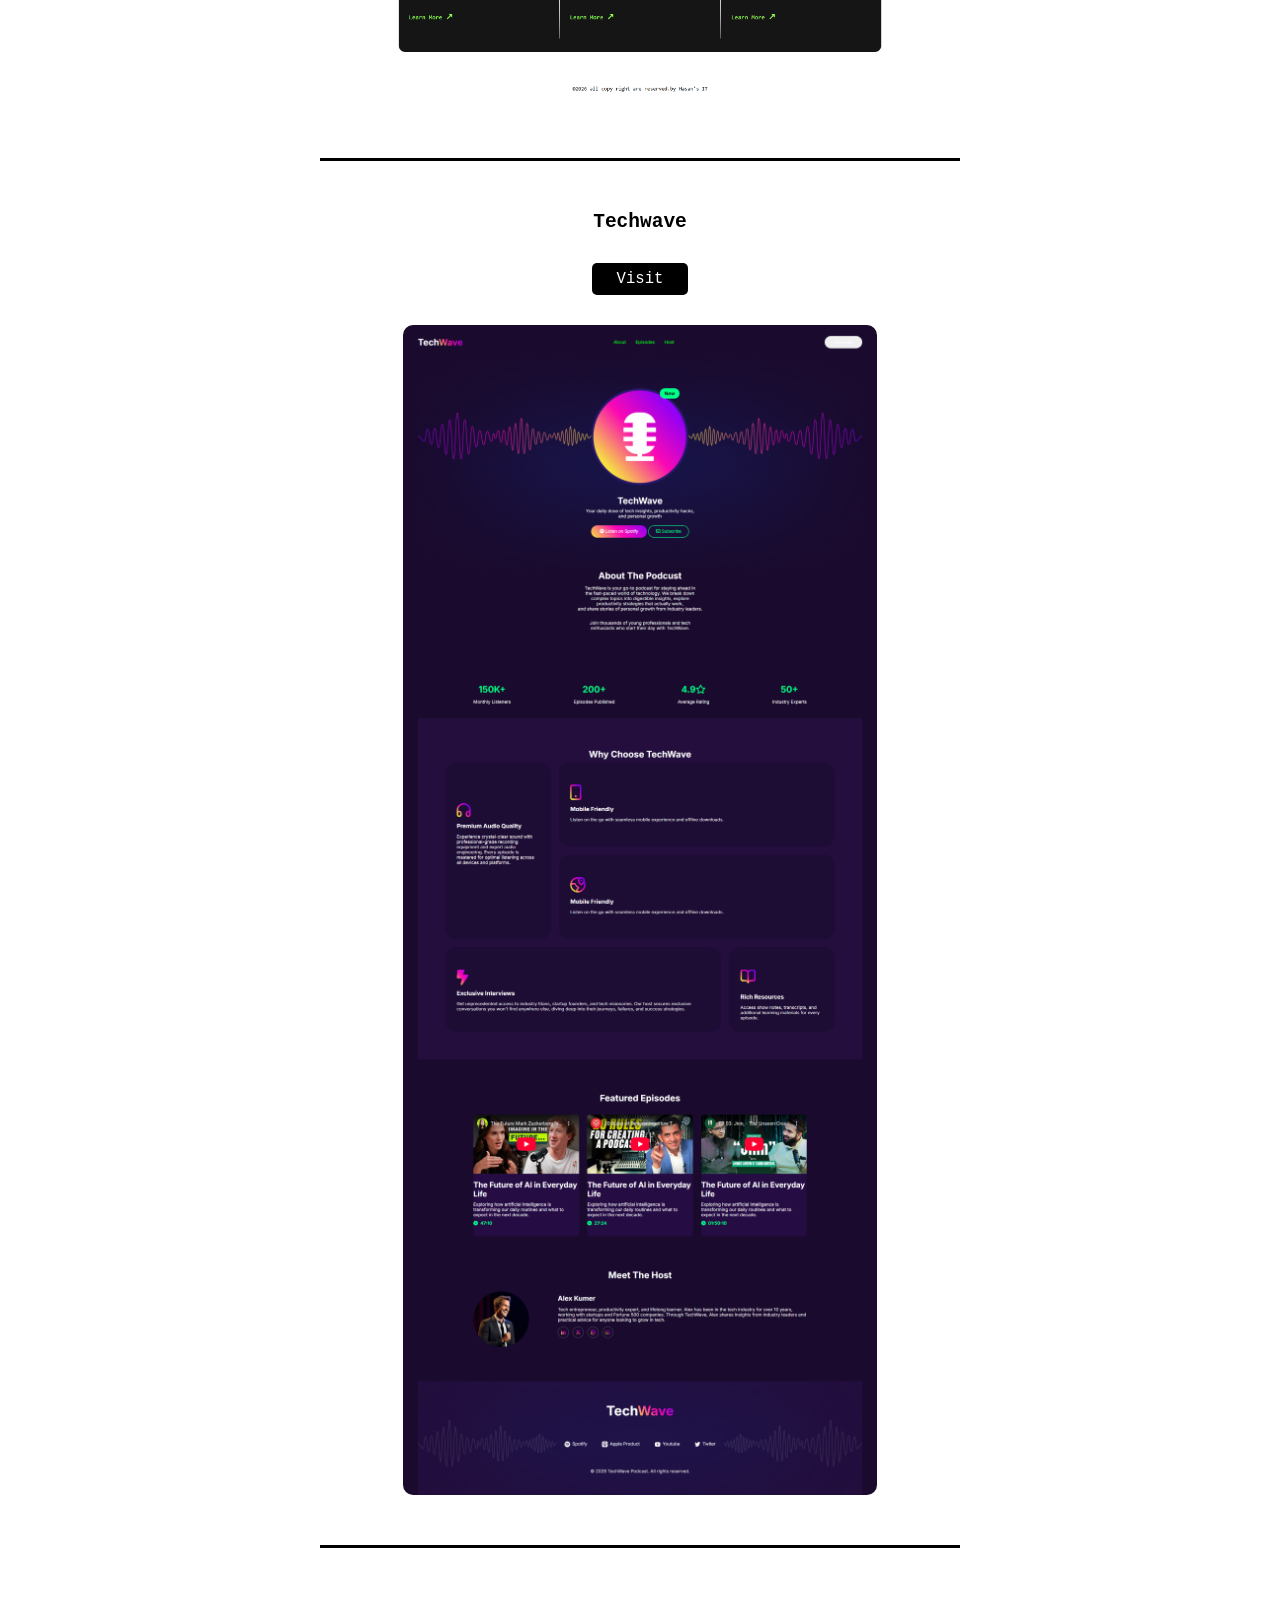
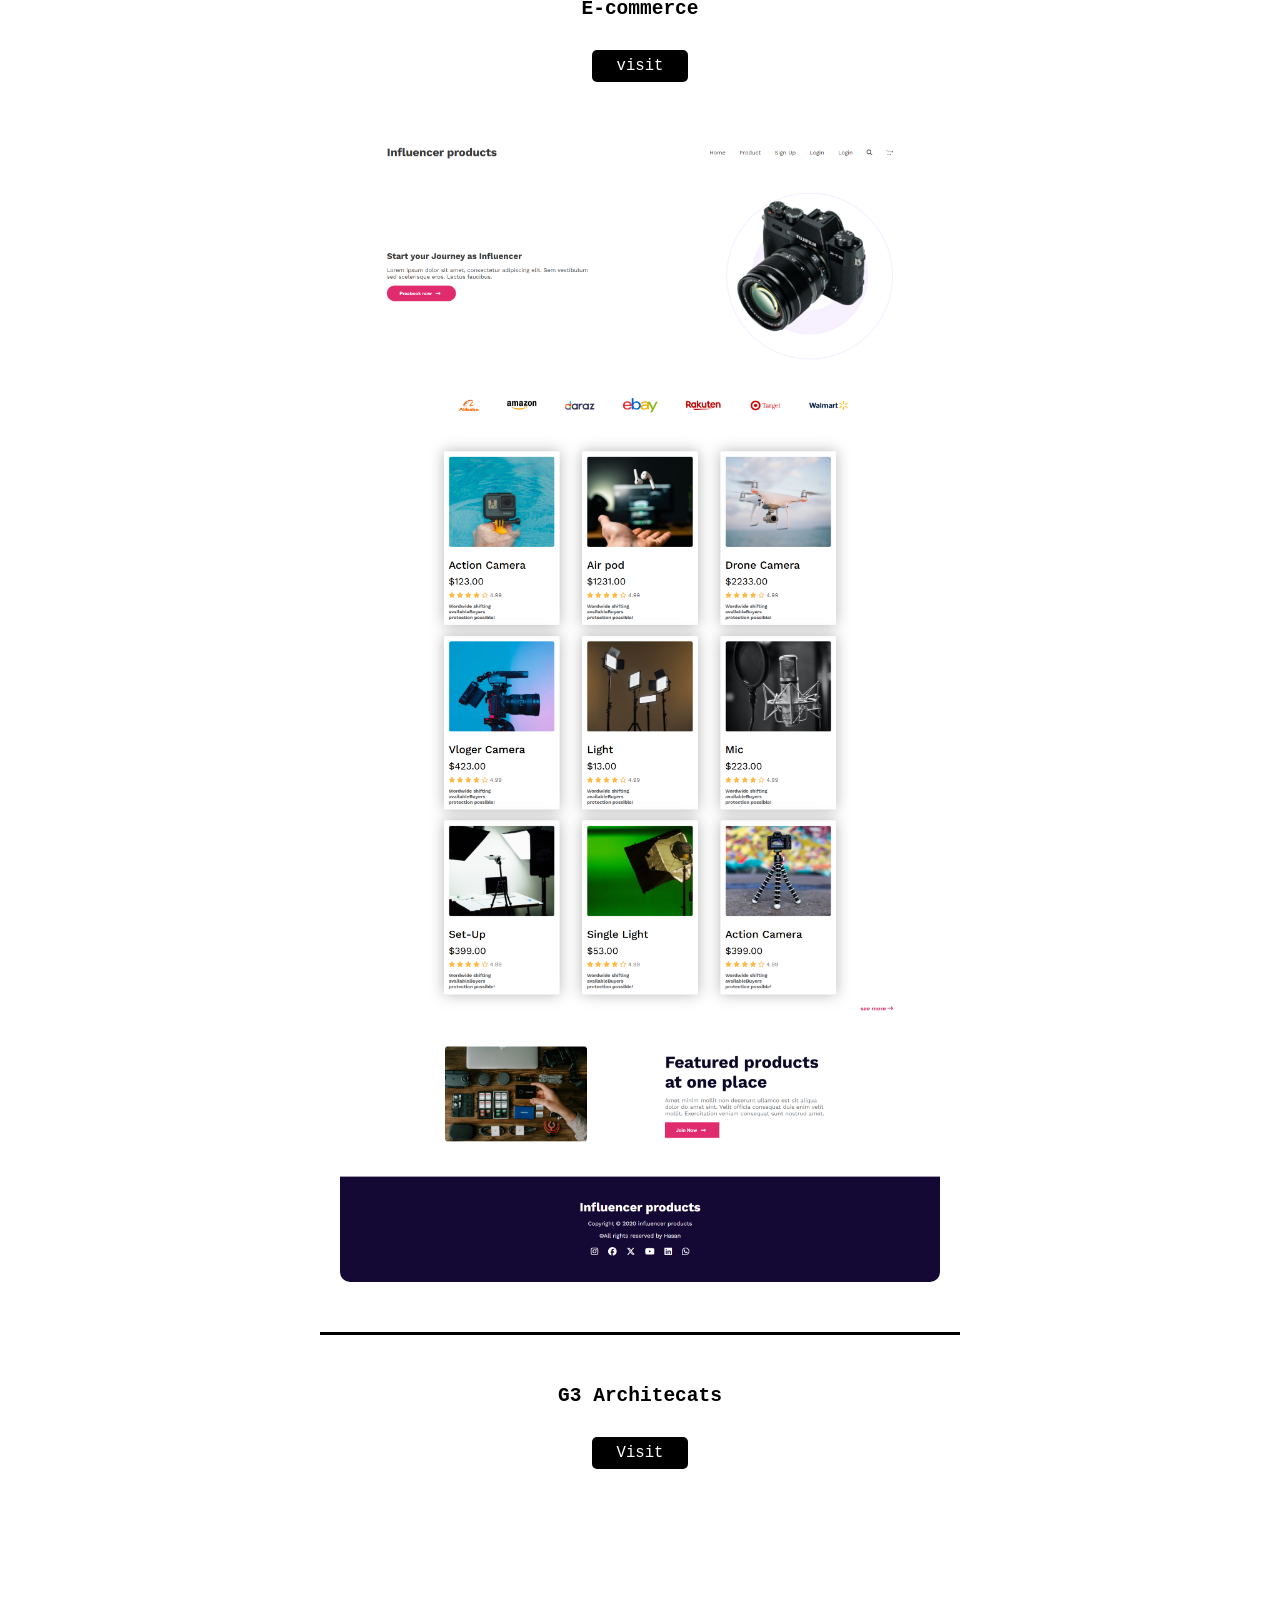
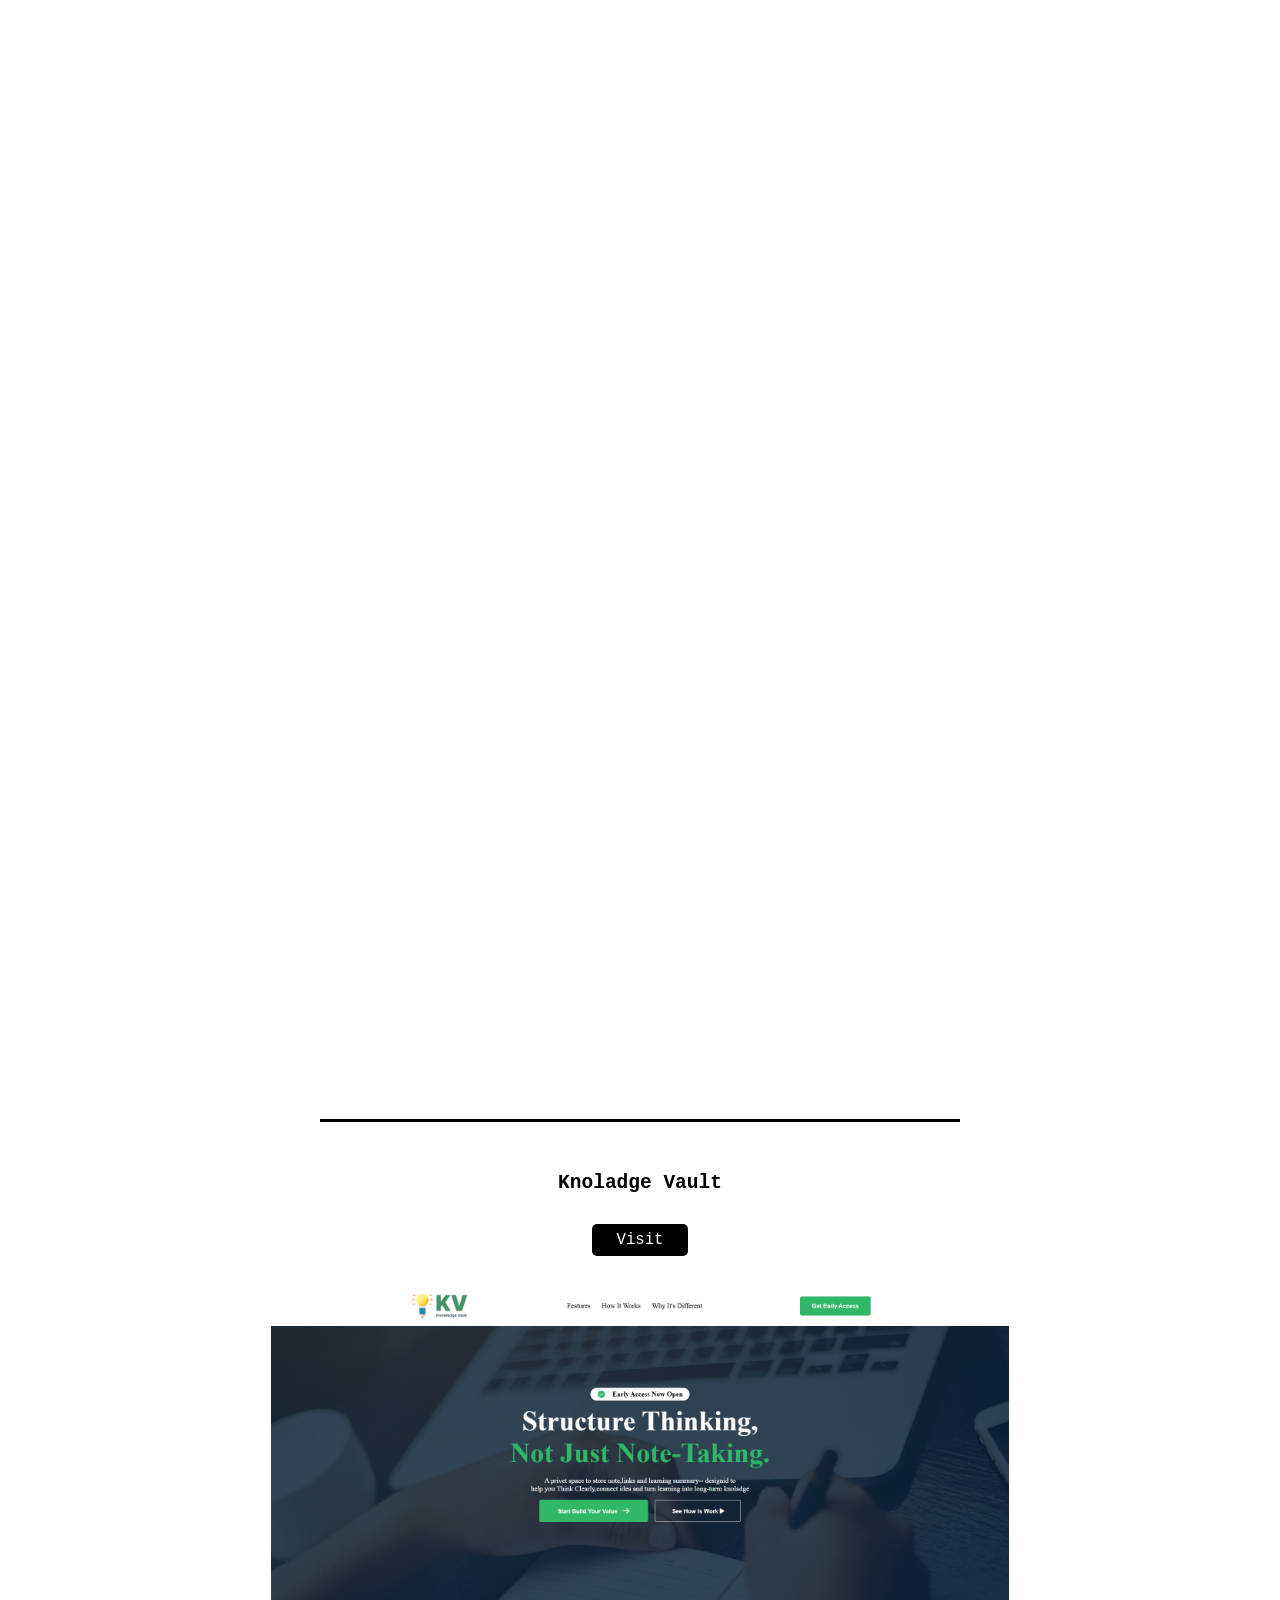
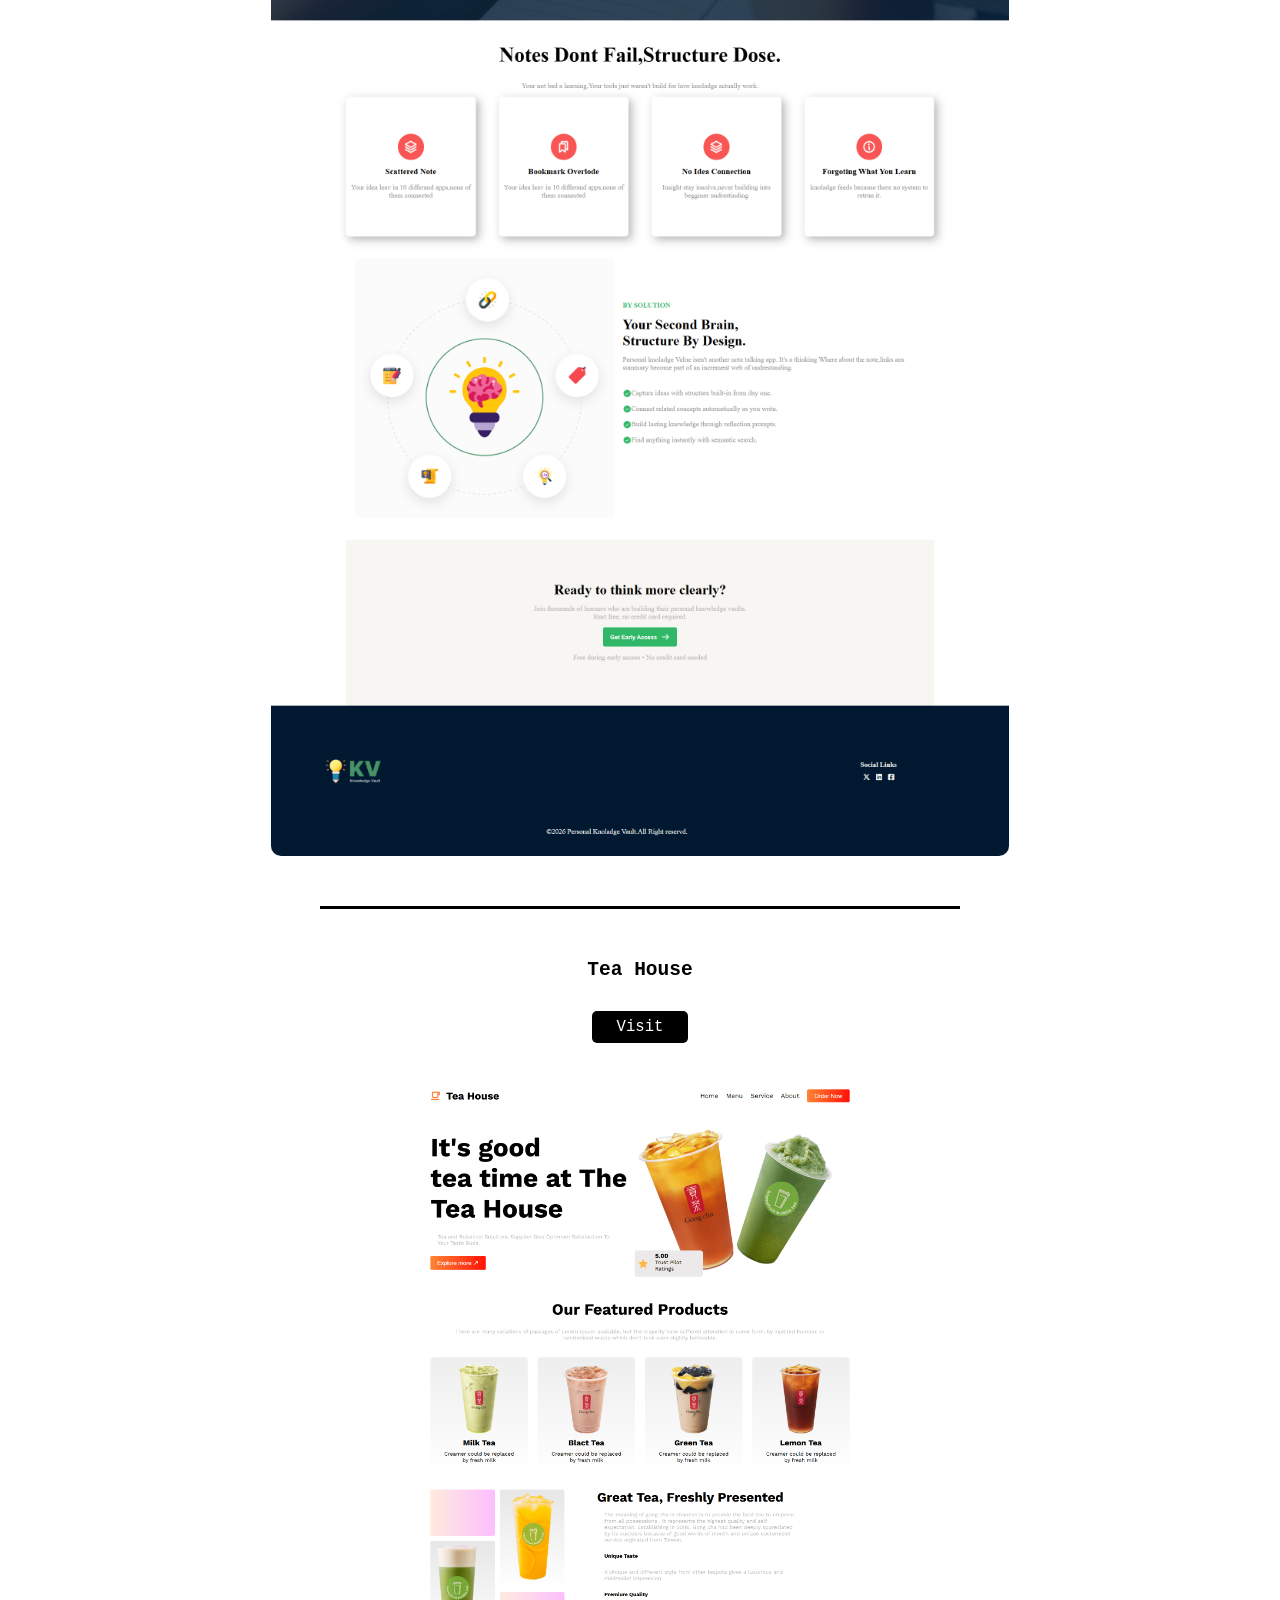
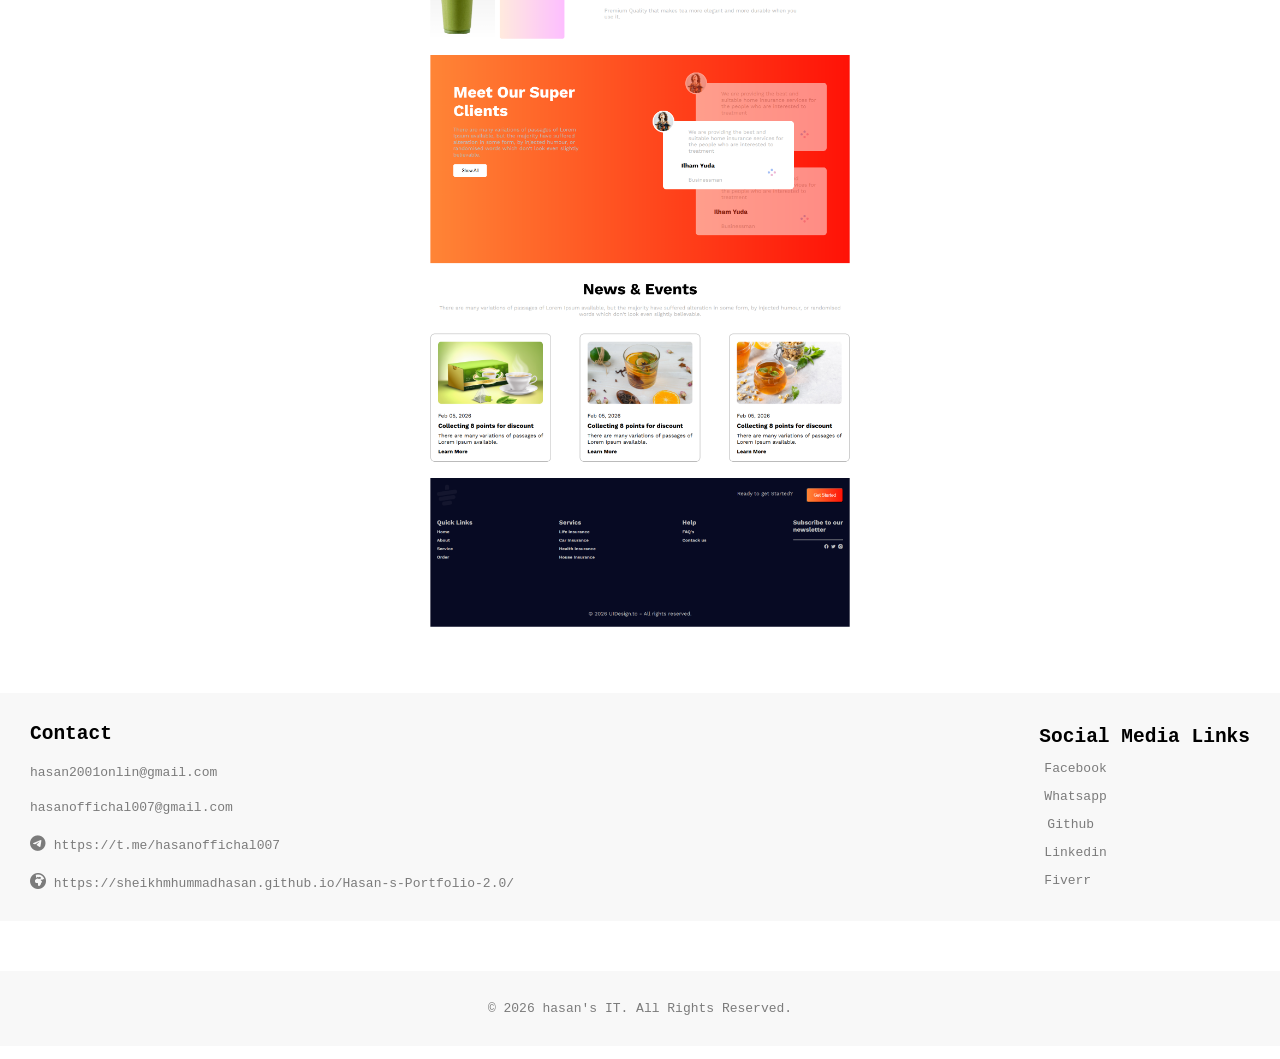
==== commit 0d57ce05: "tary to incrage img height" ====
--- a/index.html
+++ b/index.html
@@ -257,7 +257,13 @@
                   <div class="project-1">
                       <h1>Knoladge Vault</h1>
                       <a target="_blank" href="https://sheikhmhummadhasan.github.io/B13-A01-Knowledge-Vault-ASSINMENT-1/"><button class="btn5 hvr">Visit</button></a>
-                      <img src="./assets/web-ss/Knoladge vault.png" alt="">
+                      <img src="./assets/web-ss/Knoladge vault.png" id="bal" alt="">
+                 </div>
+                 <div class="hr"></div>
+                  <div class="project-1">
+                      <h1>Tea House</h1>
+                      <a target="_blank" href="https://sheikhmhummadhasan.github.io/Tea-House-project-responsive/"><button class="btn5 hvr">Visit</button></a>
+                      <img src="./assets/web-ss/Tea house project.png" id="bal" alt="">
                  </div>
                </div>
             </section>
--- a/style.css
+++ b/style.css
@@ -586,4 +586,7 @@
         font-size: 3rem;
         white-space: nowrap;
     }
+    .project-1 img{
+        height: 50rem;
+    }
  }
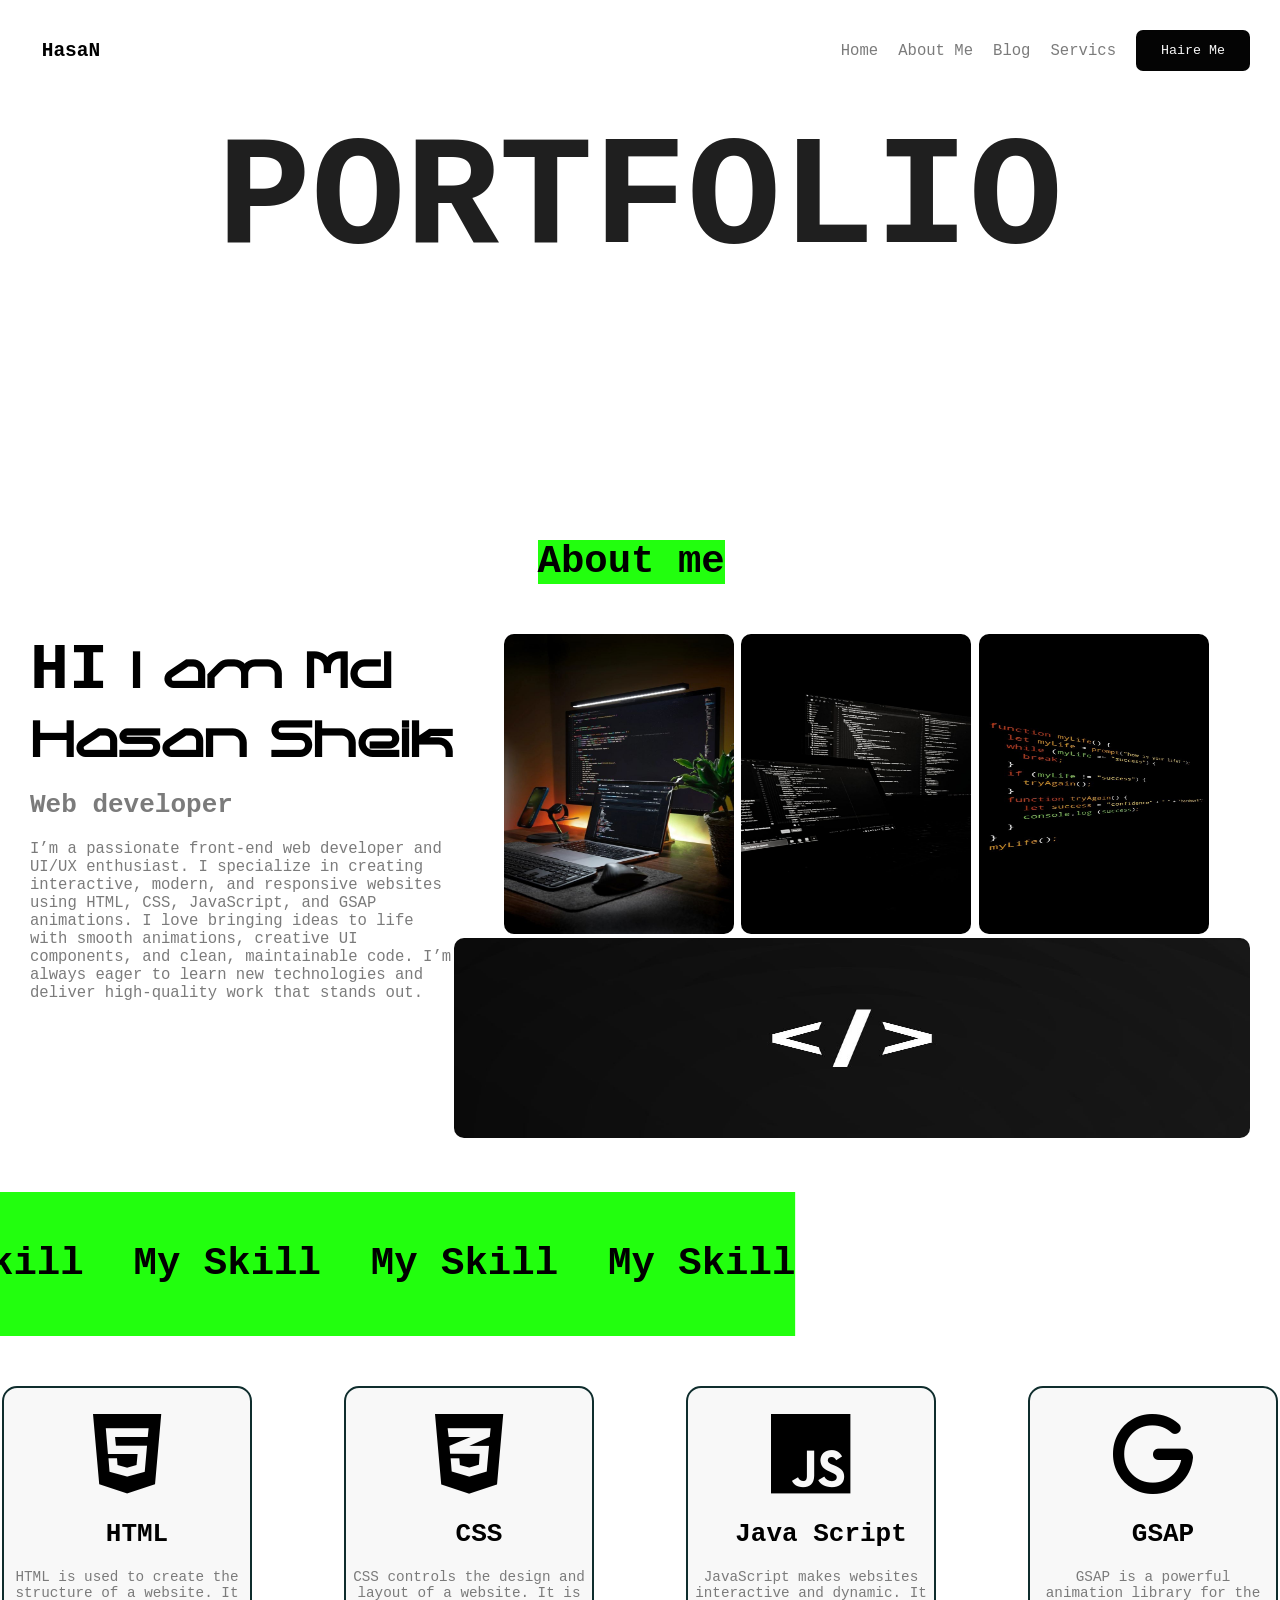
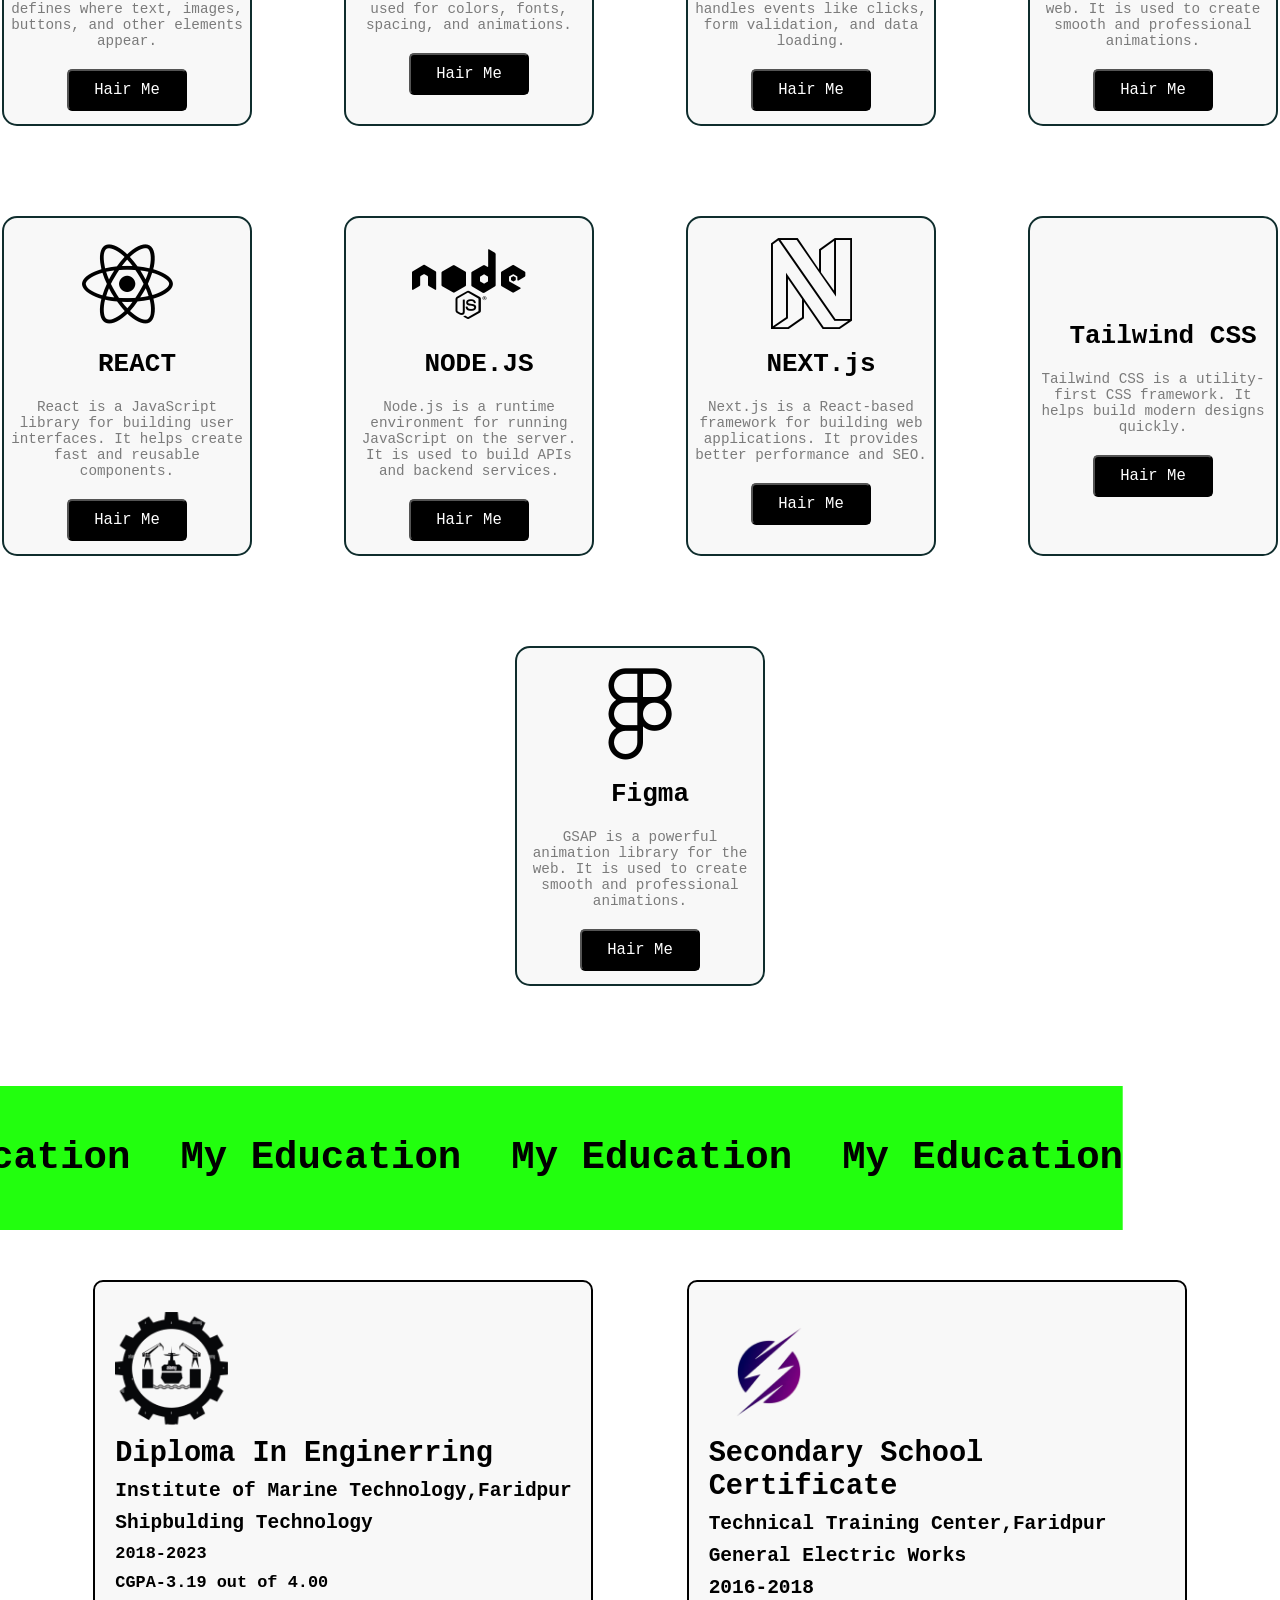
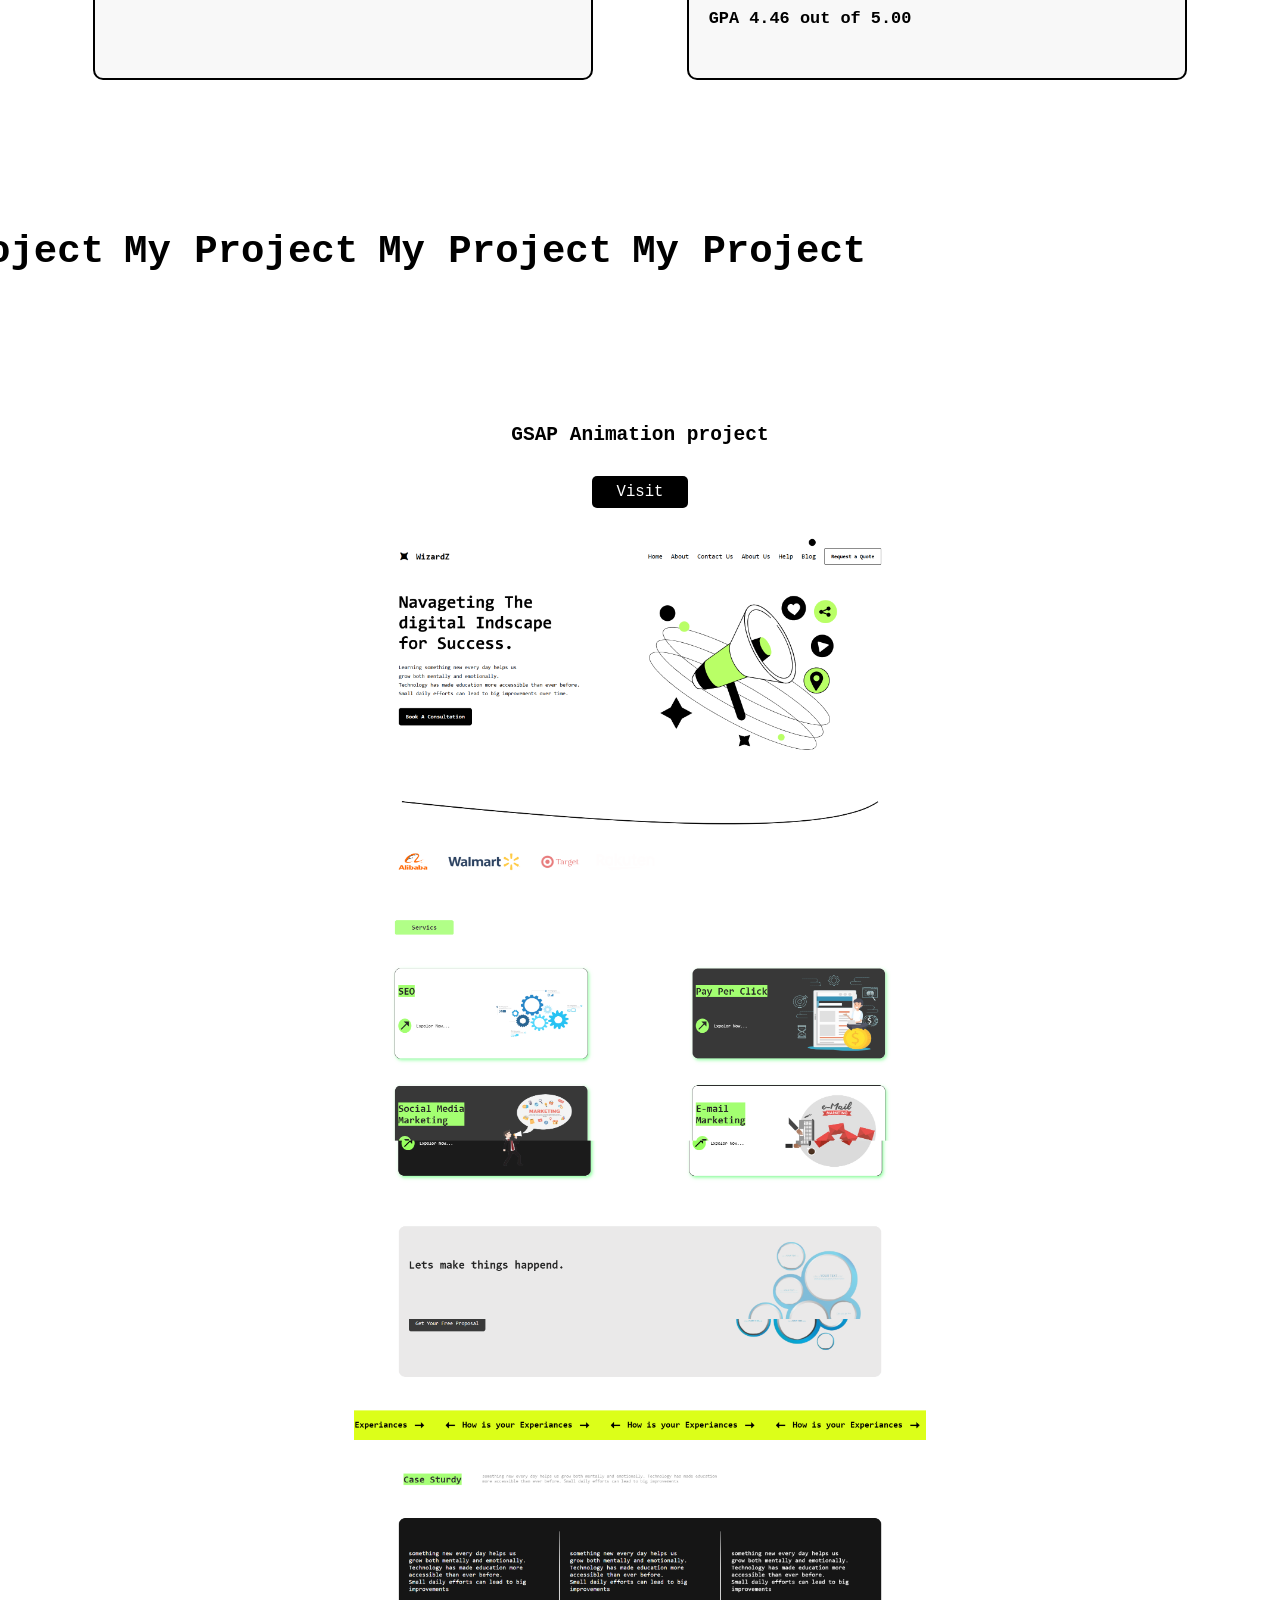
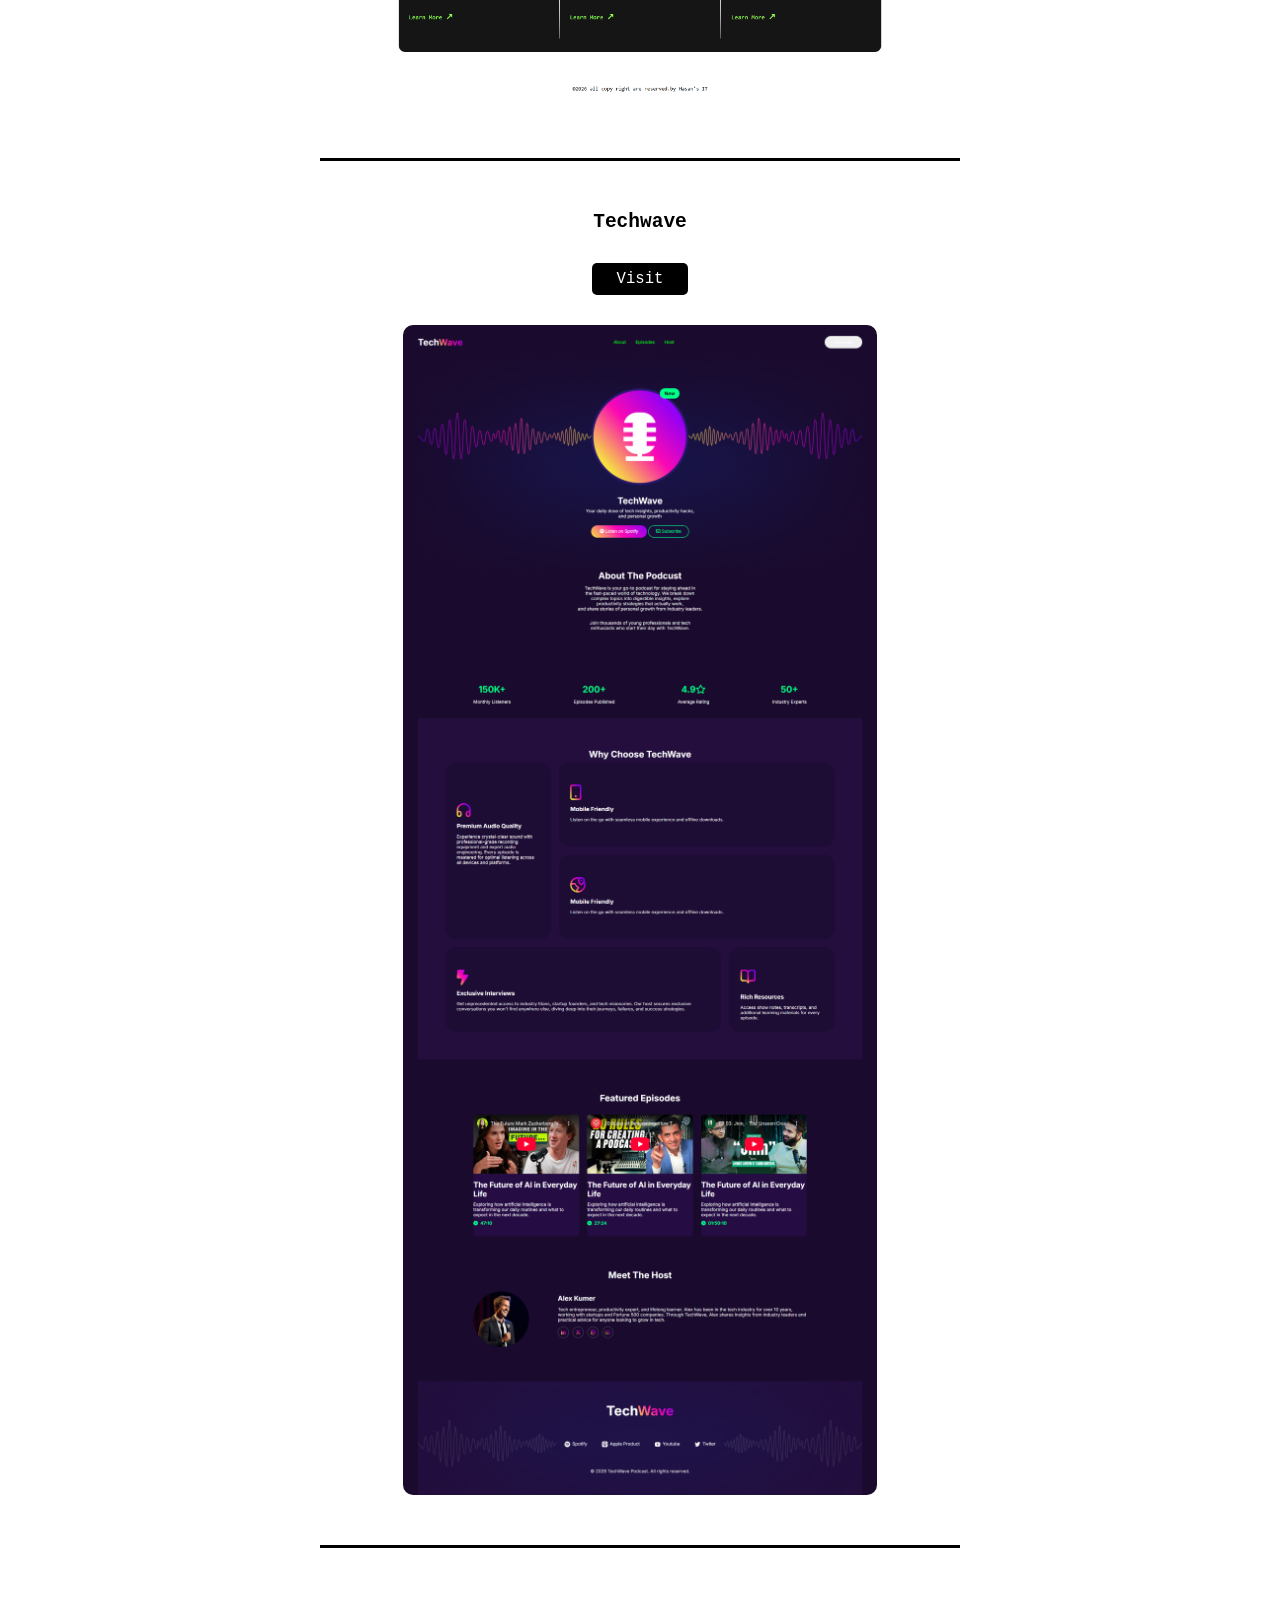
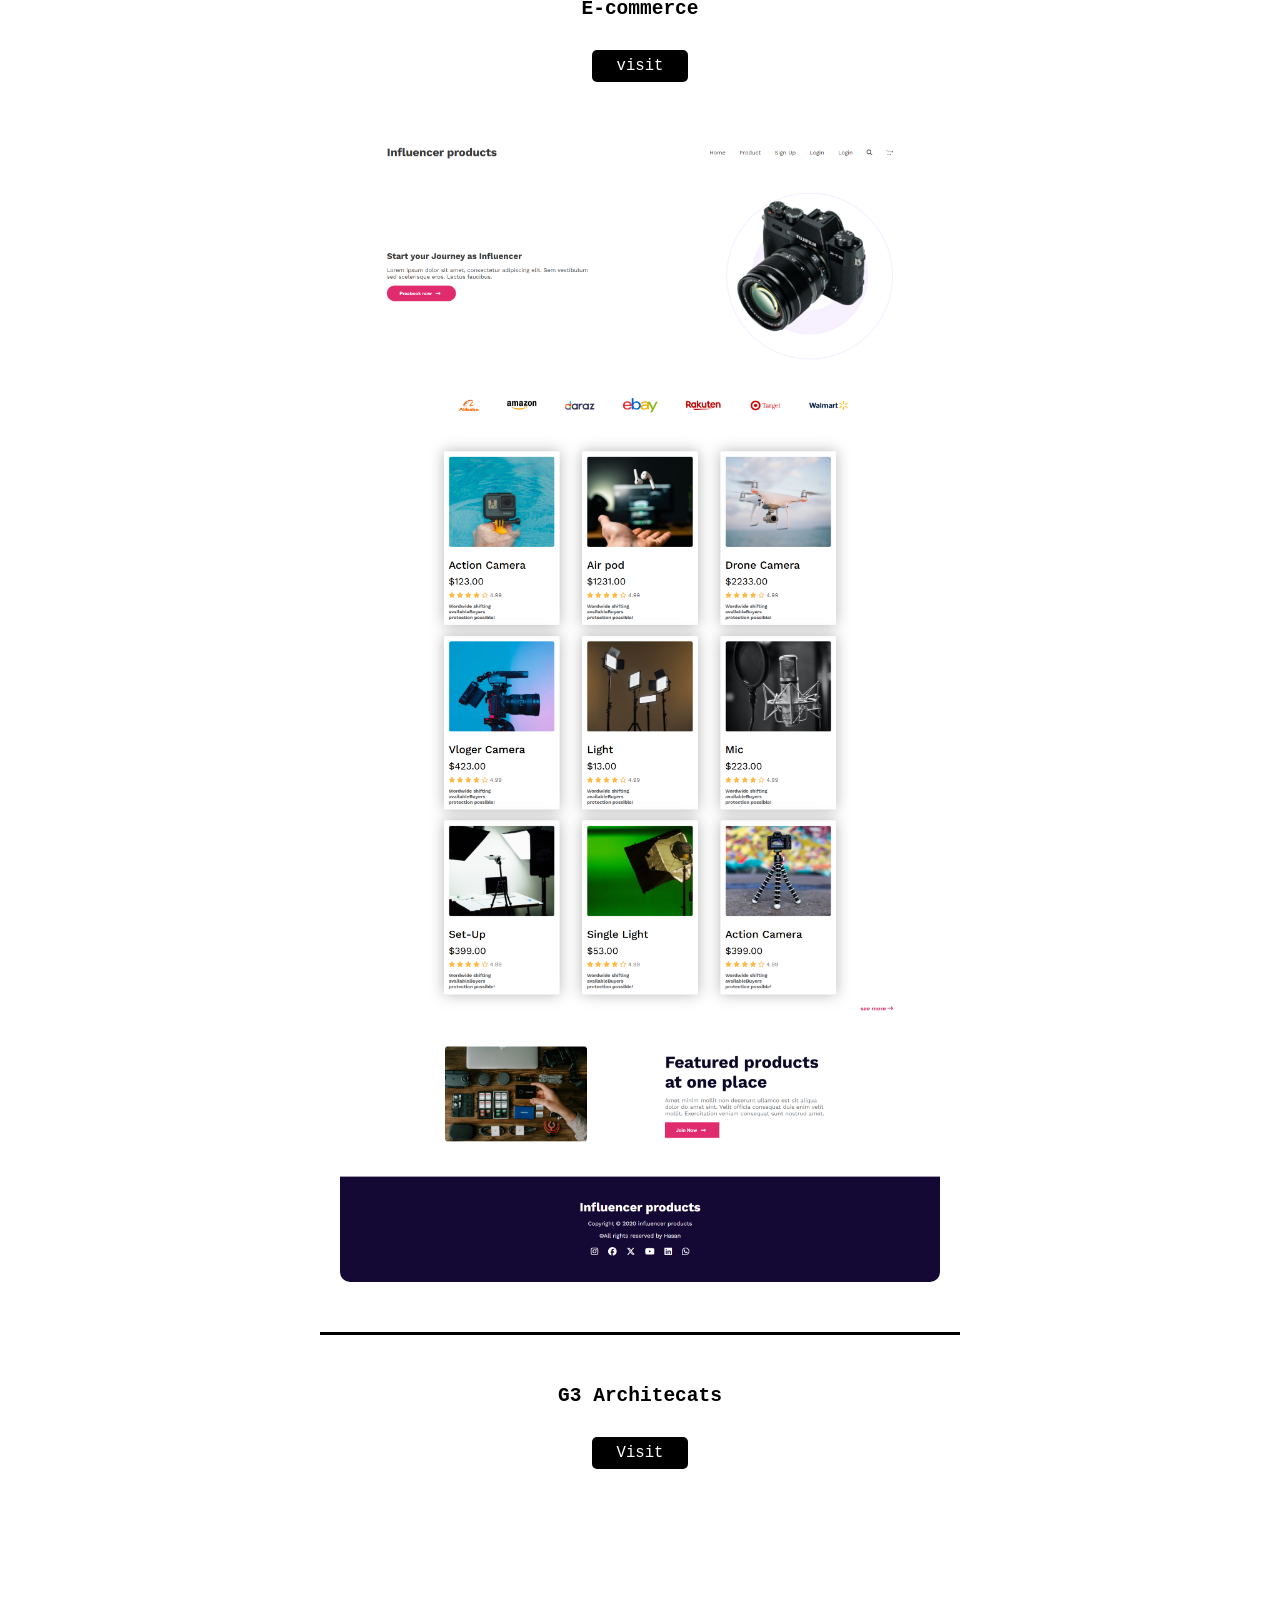
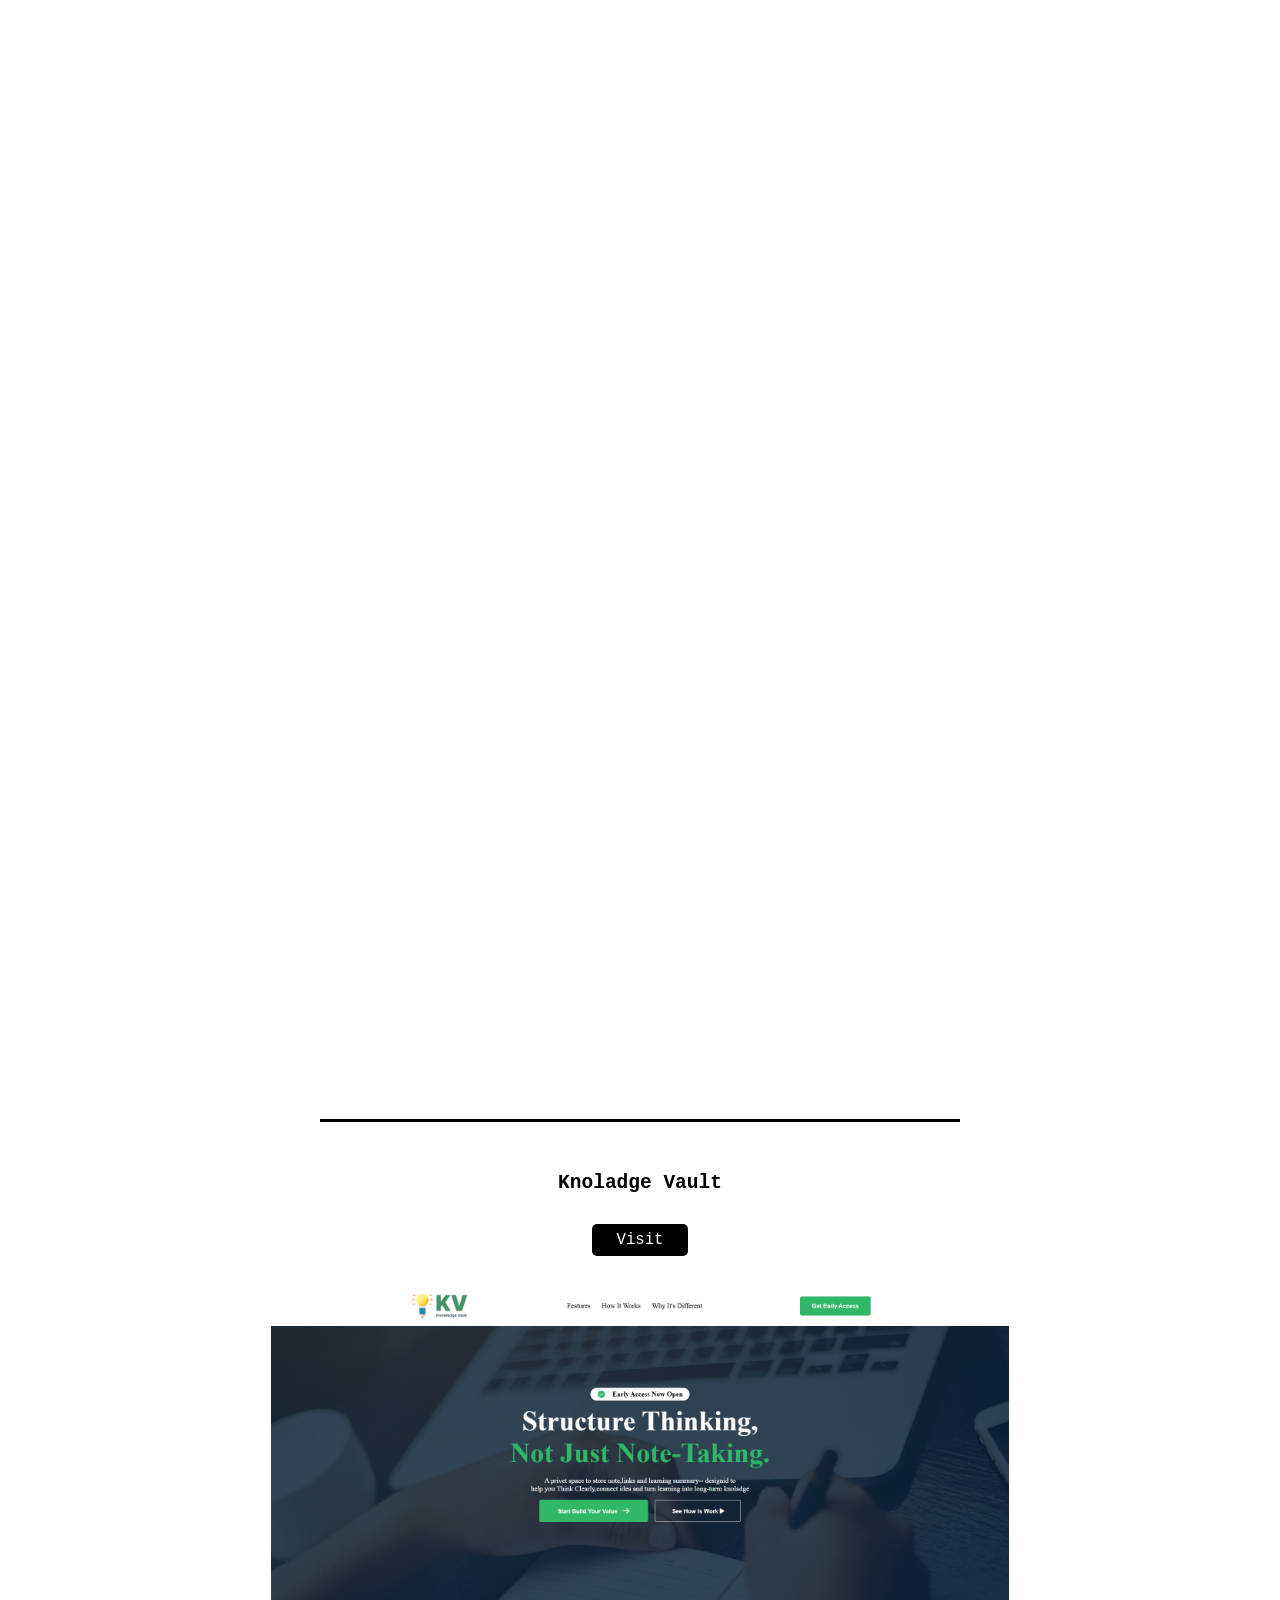
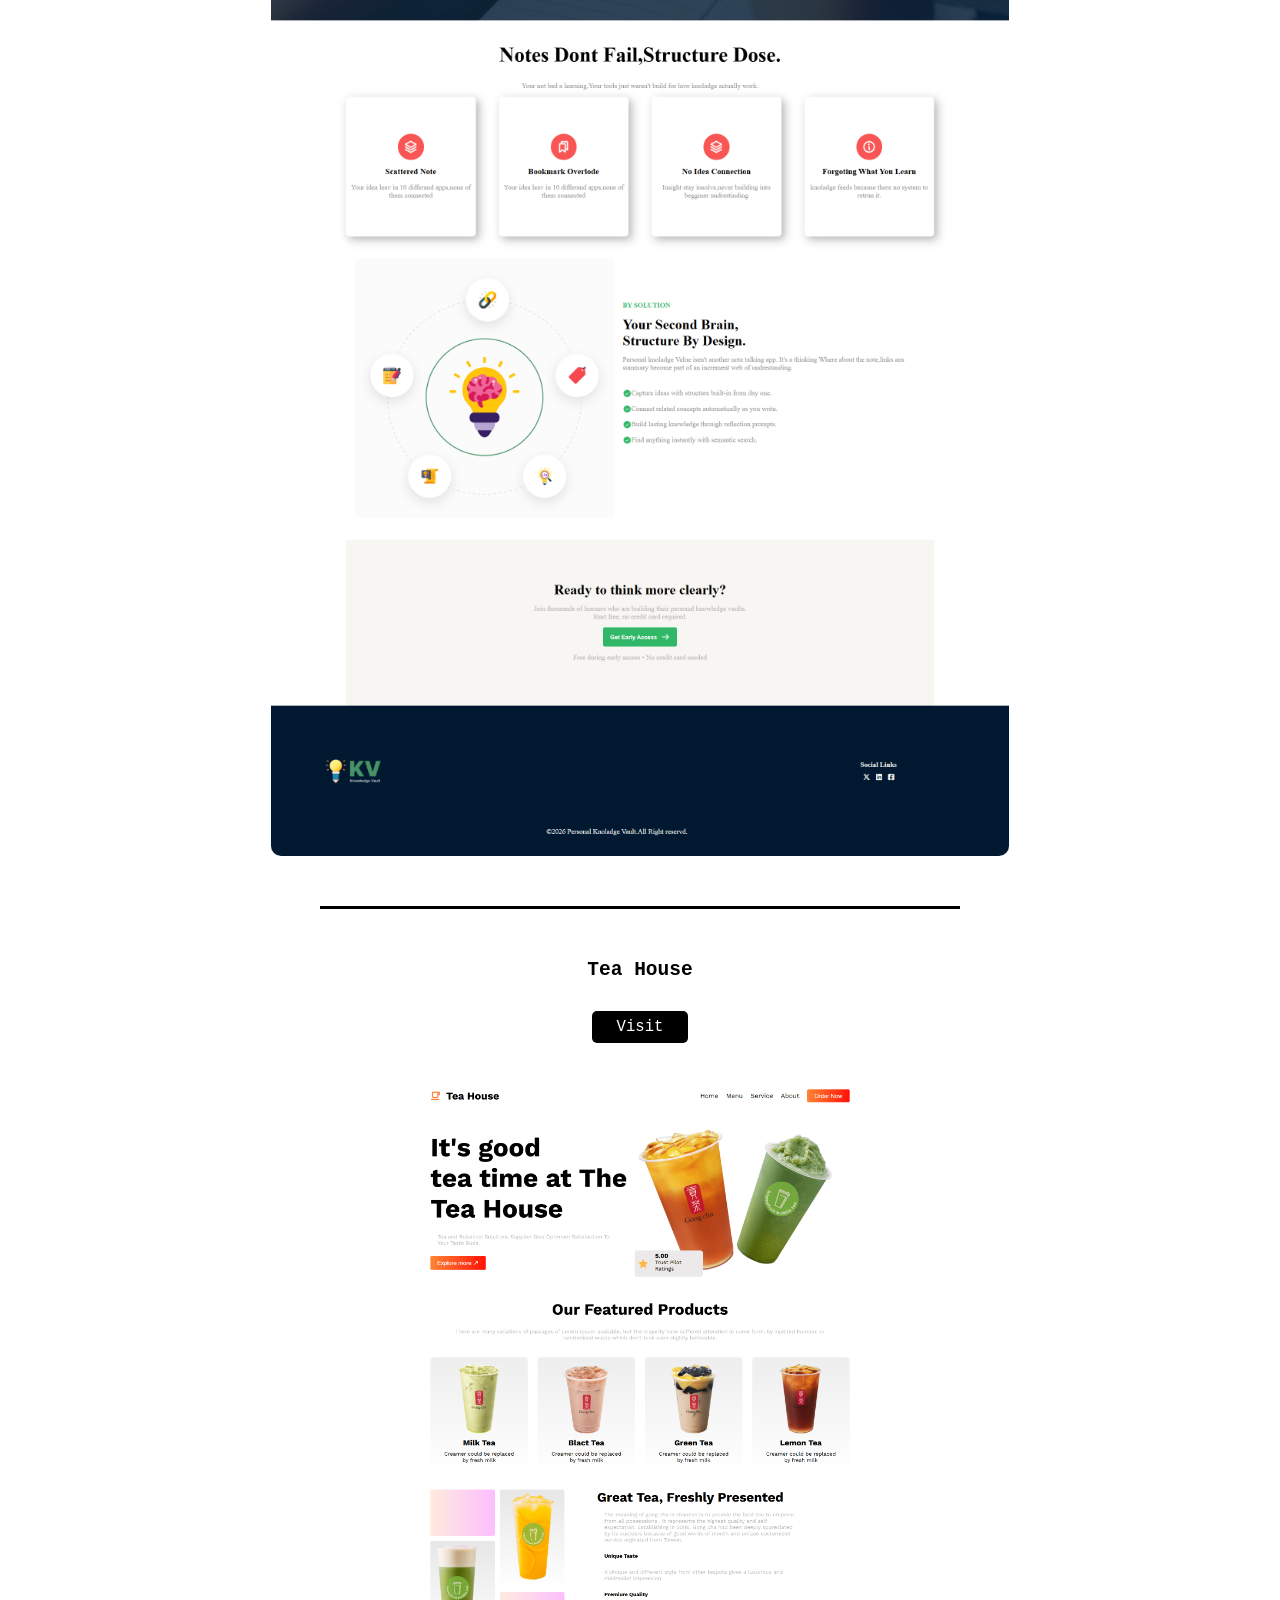
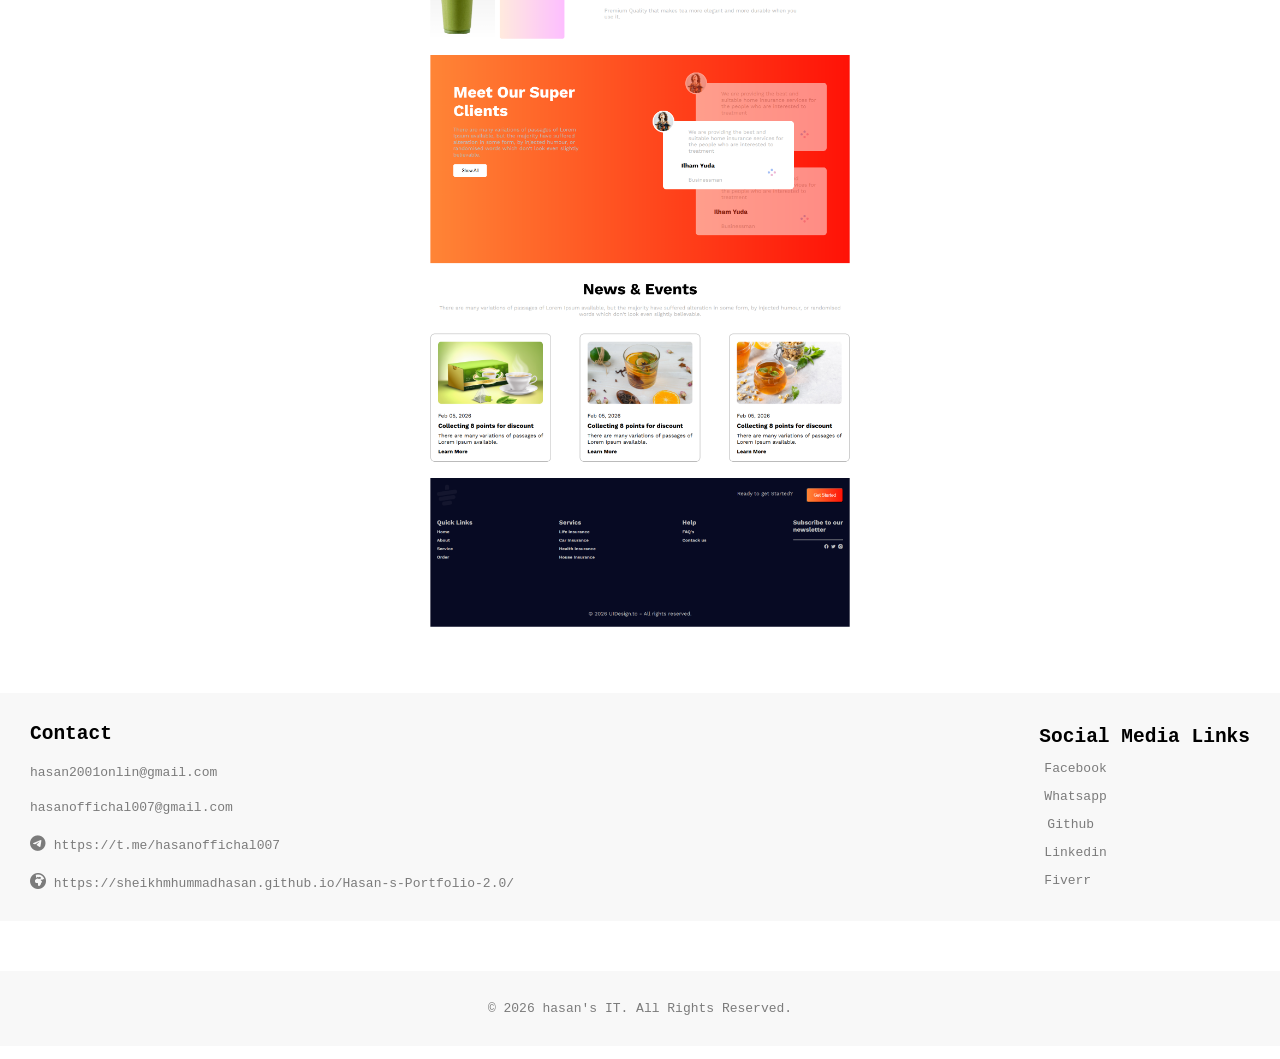
==== commit db0897f5: "fix position of slide bae" ====
--- a/index.html
+++ b/index.html
@@ -30,7 +30,7 @@
 
         <section class="sec-1">
                <div class="port">
-                  <h1 class="i">PORTFOLIO</h1>
+                  <h1 class="i ">PORTFOLIO</h1>
                </div>
                <img src="hasan-bg- remove 2.png" alt="hasan photo" id="img-1">
                <div class="info-img">
--- a/style.css
+++ b/style.css
@@ -4,6 +4,13 @@
     box-sizing: border-box;
     font-family: monospace;
 }
+@font-face {
+    font-family: 'font';
+    src: url('./Font OSIRIS/neofolia.otf') format('truetype');
+    font-weight: normal;
+    font-style: normal;
+}
+
 body{
     overflow-x: hidden;
 }
@@ -46,7 +53,7 @@
     max-width: 1440px;
     width: 100%;
     margin: 0px auto;
-    position: relative;
+    /* position: relative; */
 }
 .port{
     width: 100%;
@@ -71,14 +78,14 @@
     padding: 0px;
 }
 .socha-icon{
-    height: 450px;
-    width: 270px;
+    height: 100vh;
+    width: 20vw;
     background-color: rgb(0, 0, 0);
     color: #7B7B7B;
-    border-radius: 15px;
+    border-radius: 15px 0px 0px 15px;
     position: absolute;
     top: 0px;
-    left: 1000px;
+    right: 0px;
 }
 .socha-icon a{
     display: block;
@@ -124,6 +131,7 @@
     padding-left: 30px;
 }
 .about h1{
+    font-family: 'font';
     font-size: 5rem;
 }
 .about h3{
@@ -392,7 +400,7 @@
         padding: 0px;
         position: absolute;
         top: 0%;
-        left: 24.8%;
+        left: 35%;
     }
     .i{
         font-size: 5.2rem;
@@ -434,7 +442,7 @@
     }
     #about-me{
         margin: 0px;
-        margin-left: 93px;
+        margin-left: 110px;
         margin-bottom: 30px;
     }
     .about{
@@ -495,11 +503,19 @@
         justify-content: flex-start;
     }
     .project-1 img{
-        padding: 0px;
+        height: 50rem;
+        padding: 20px;
     }
     .btn5{
-        margin: 10px 0px 30px;
+        margin: 10px 0px 10px;
         background-color: #ff9114d5;
+    }
+    .hr{
+        margin-top: 10px;
+        margin-bottom: 10px;
+    }
+    .project-1{
+        margin-top: 20px;
     }
  }
 
@@ -586,7 +602,4 @@
         font-size: 3rem;
         white-space: nowrap;
     }
-    .project-1 img{
-        height: 50rem;
-    }
  }
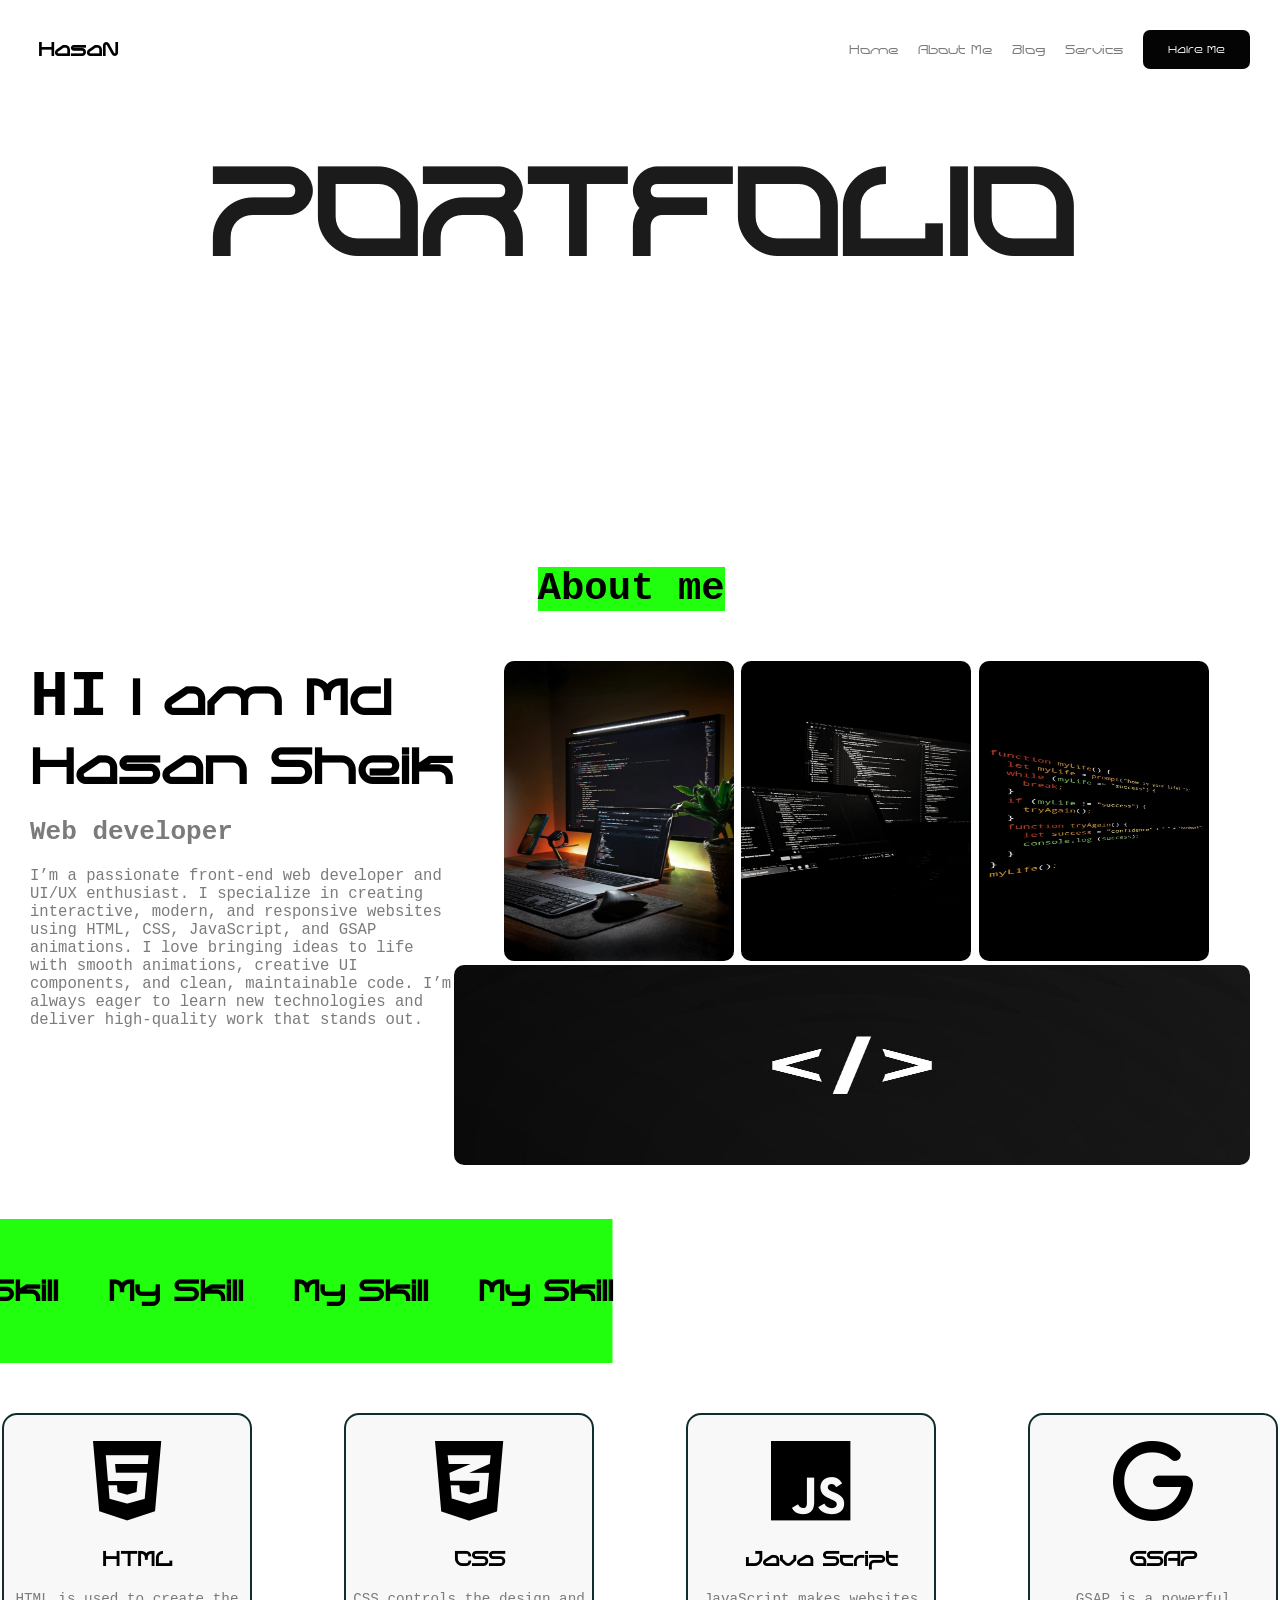
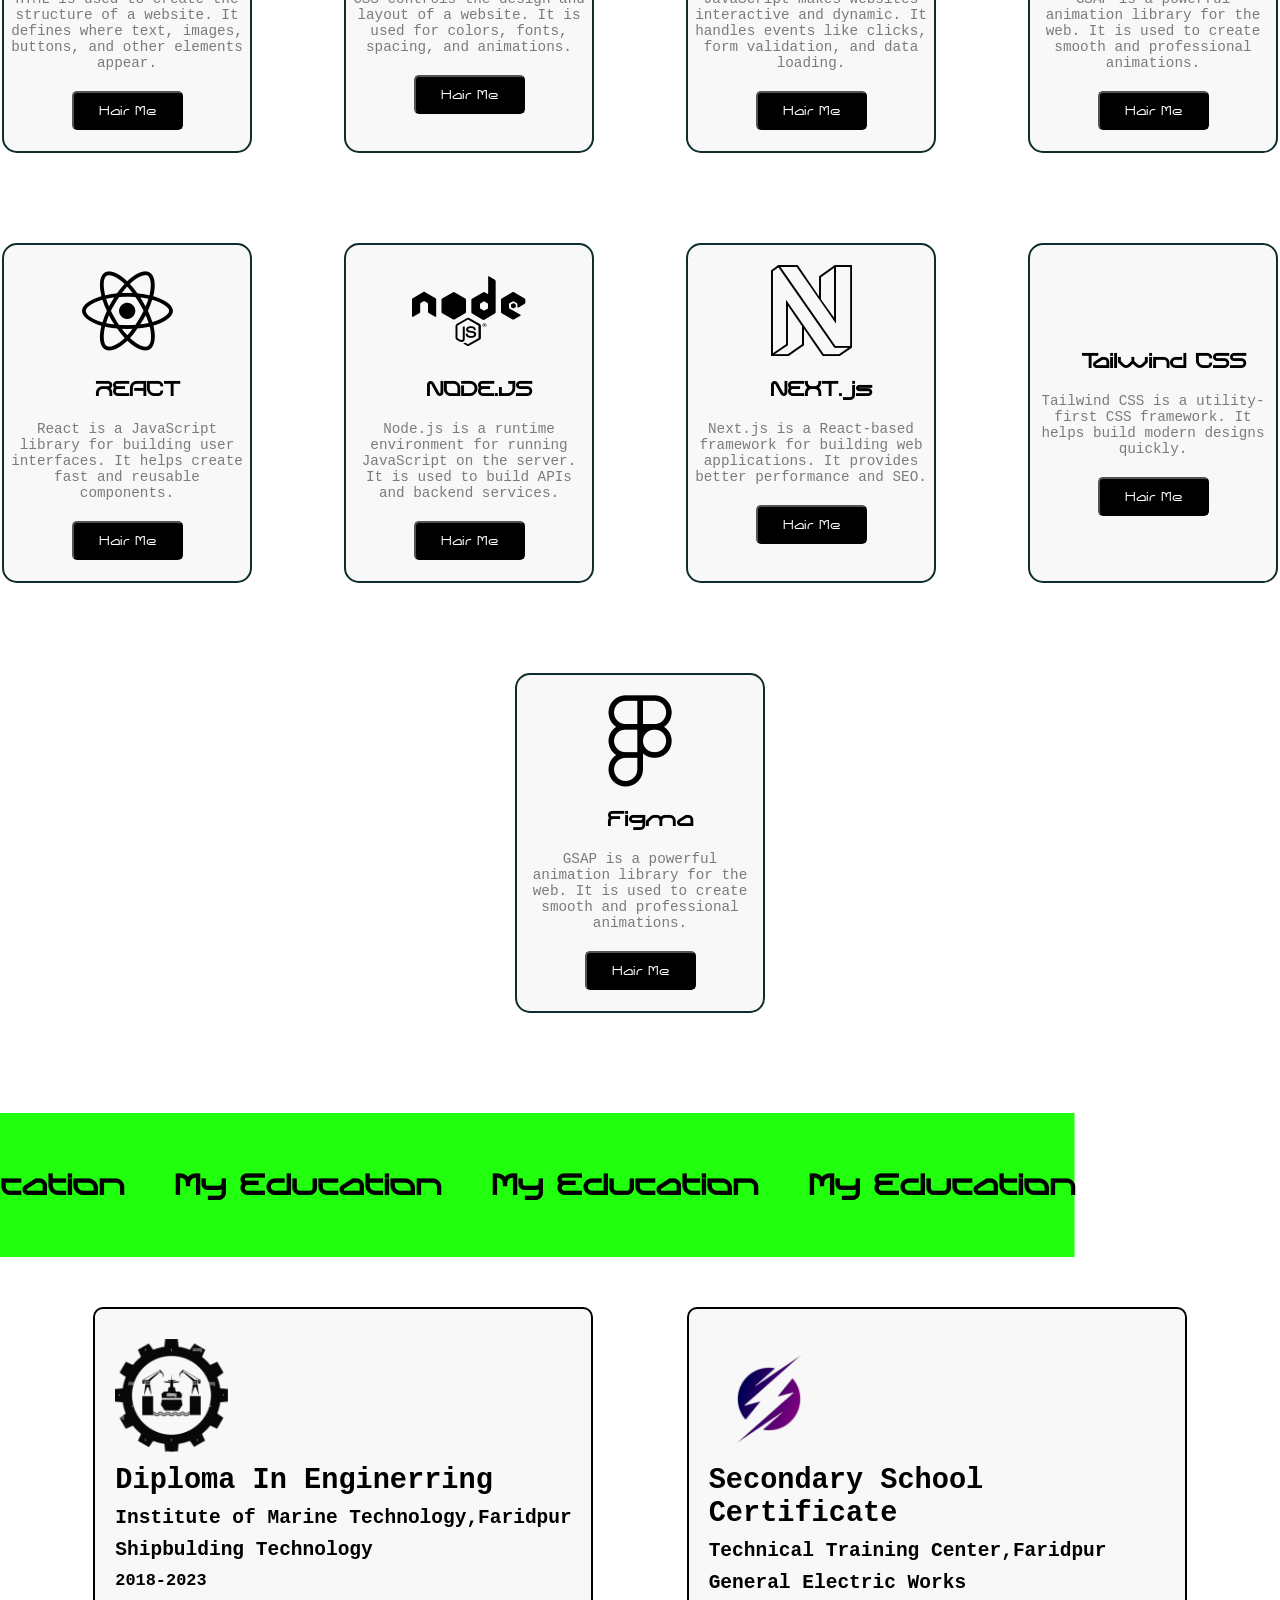
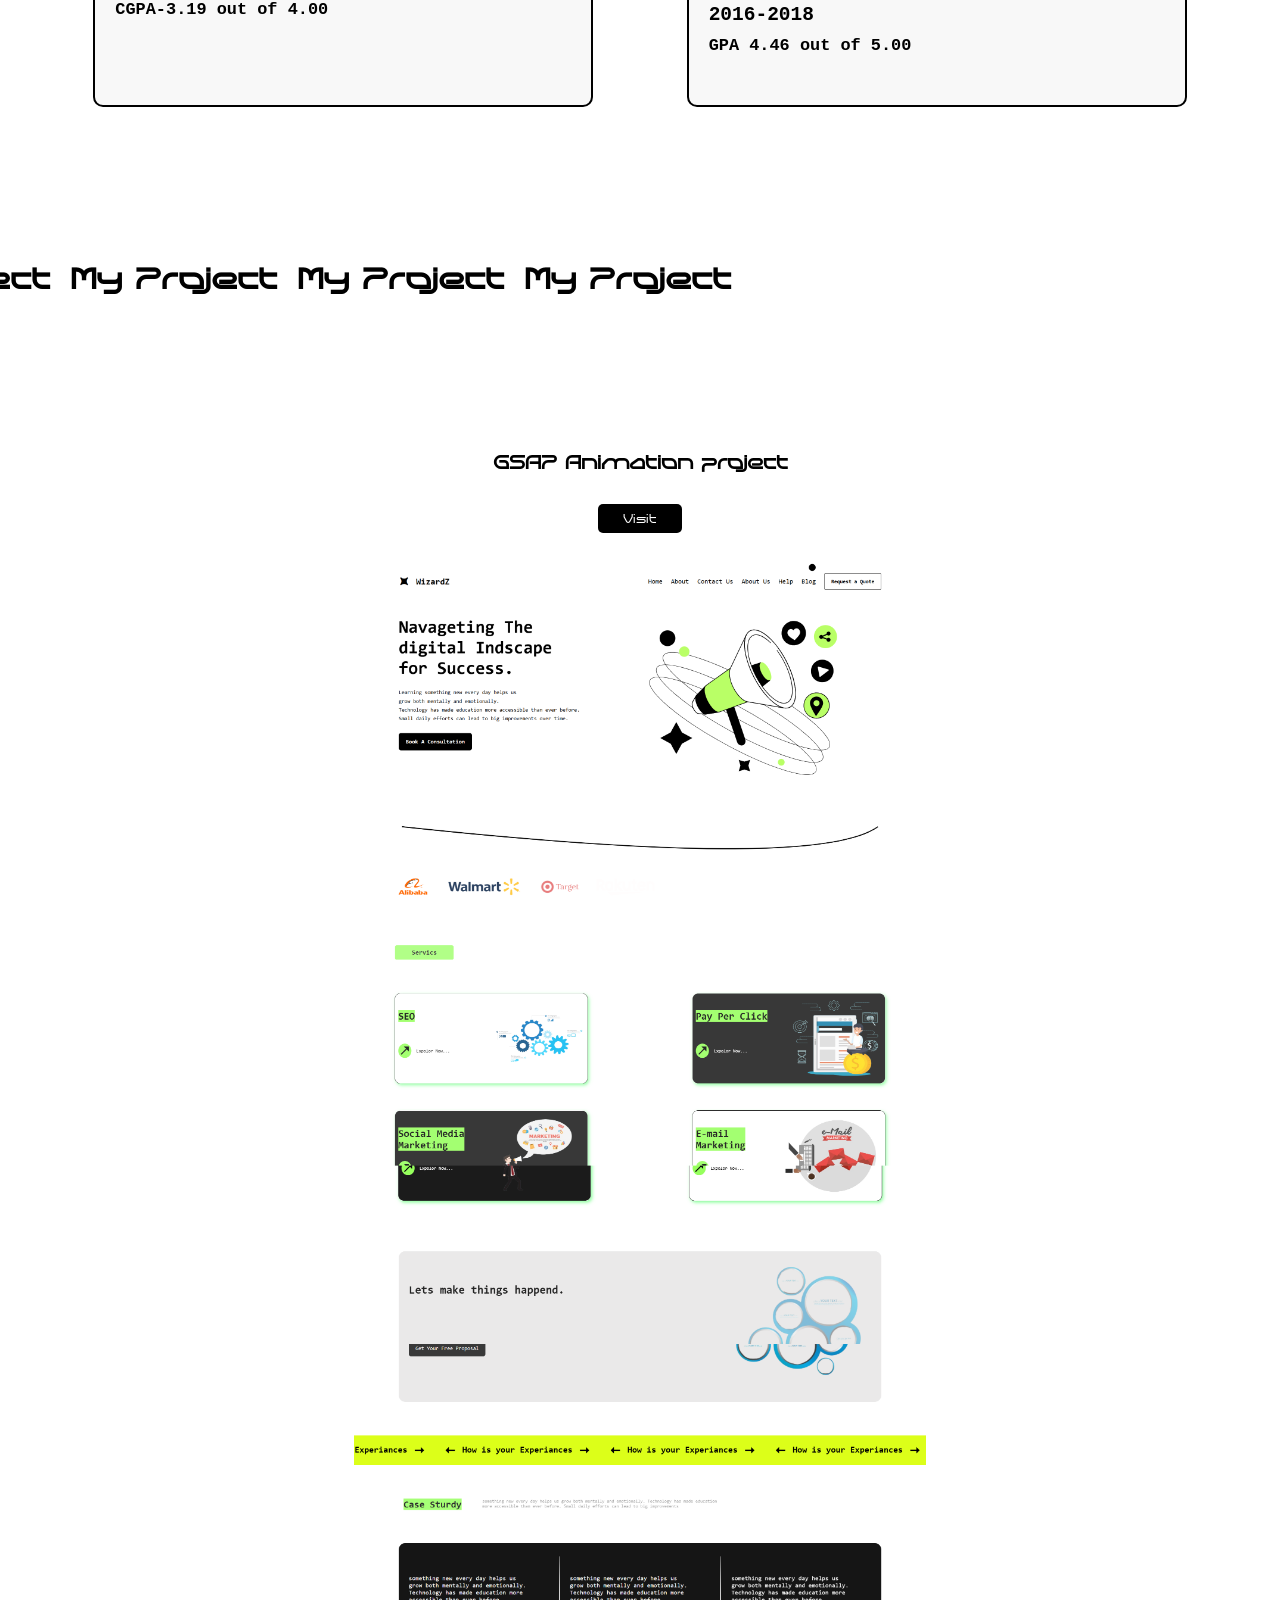
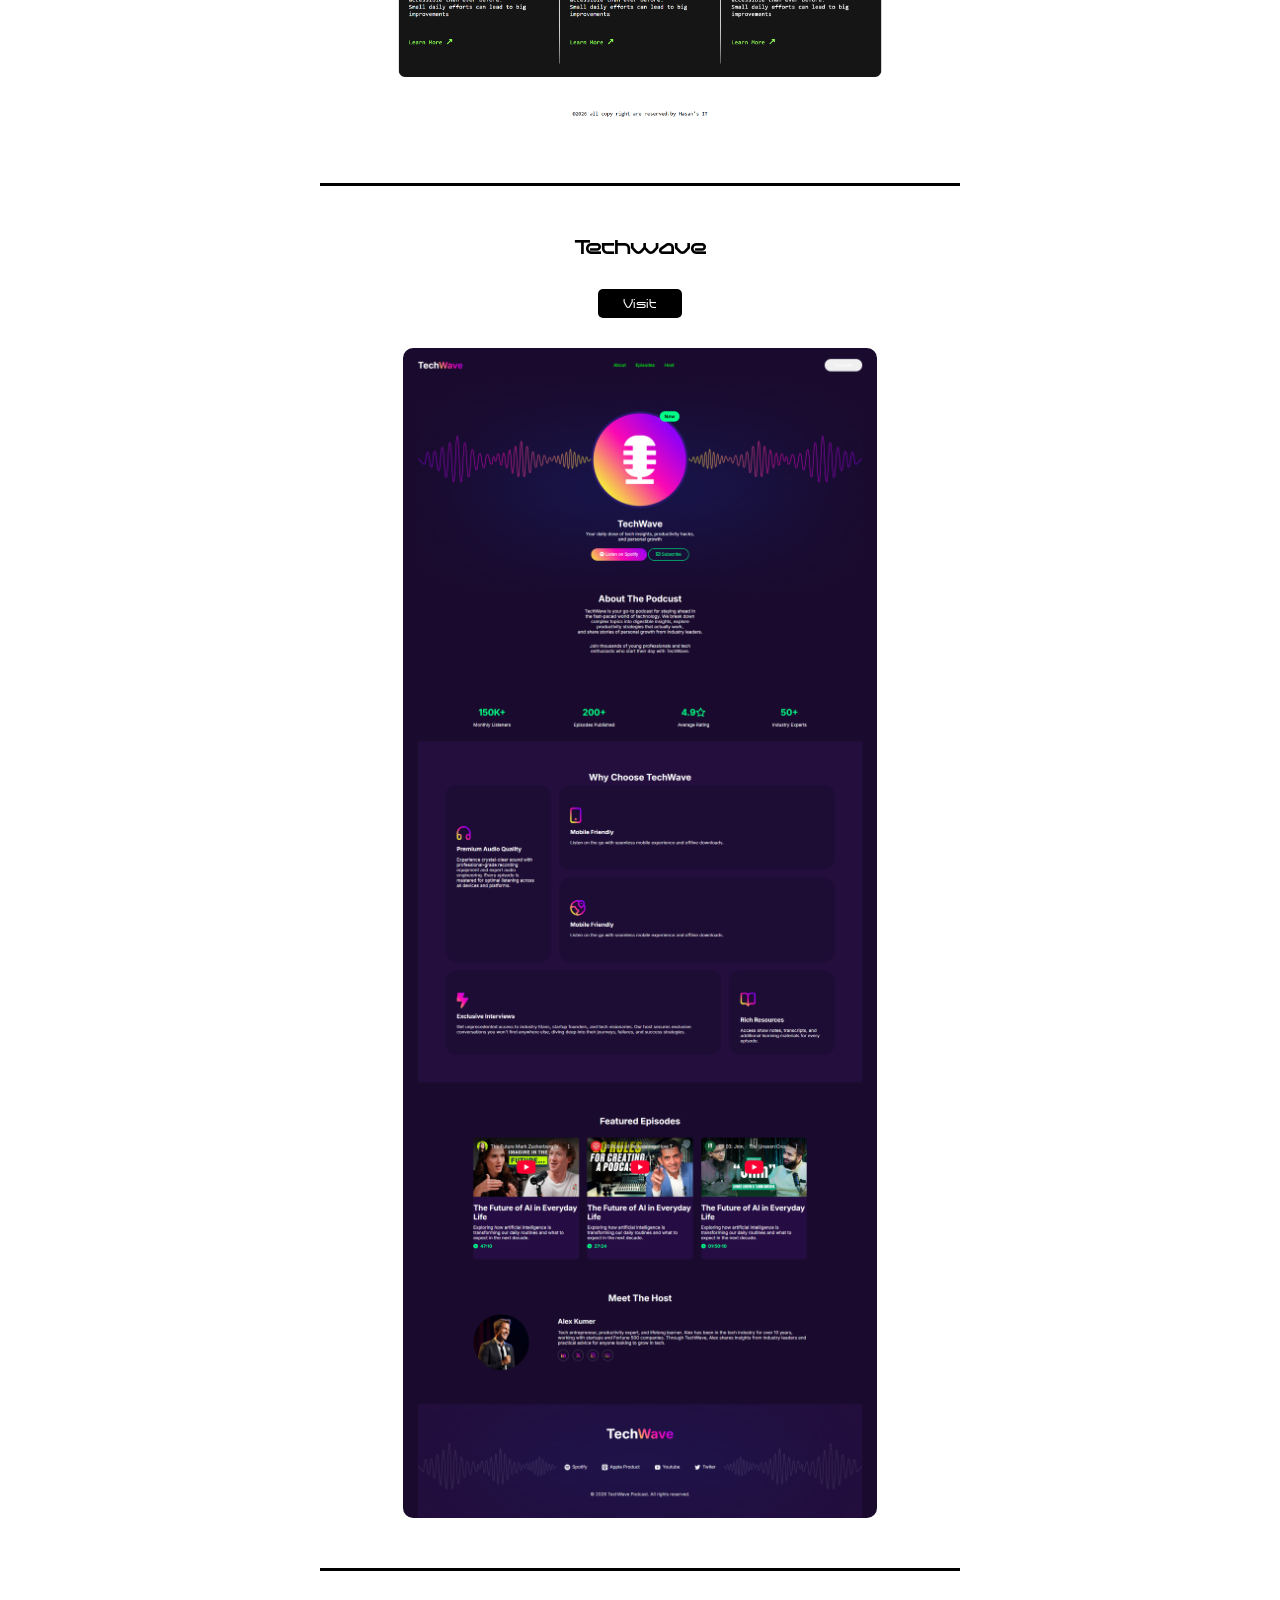
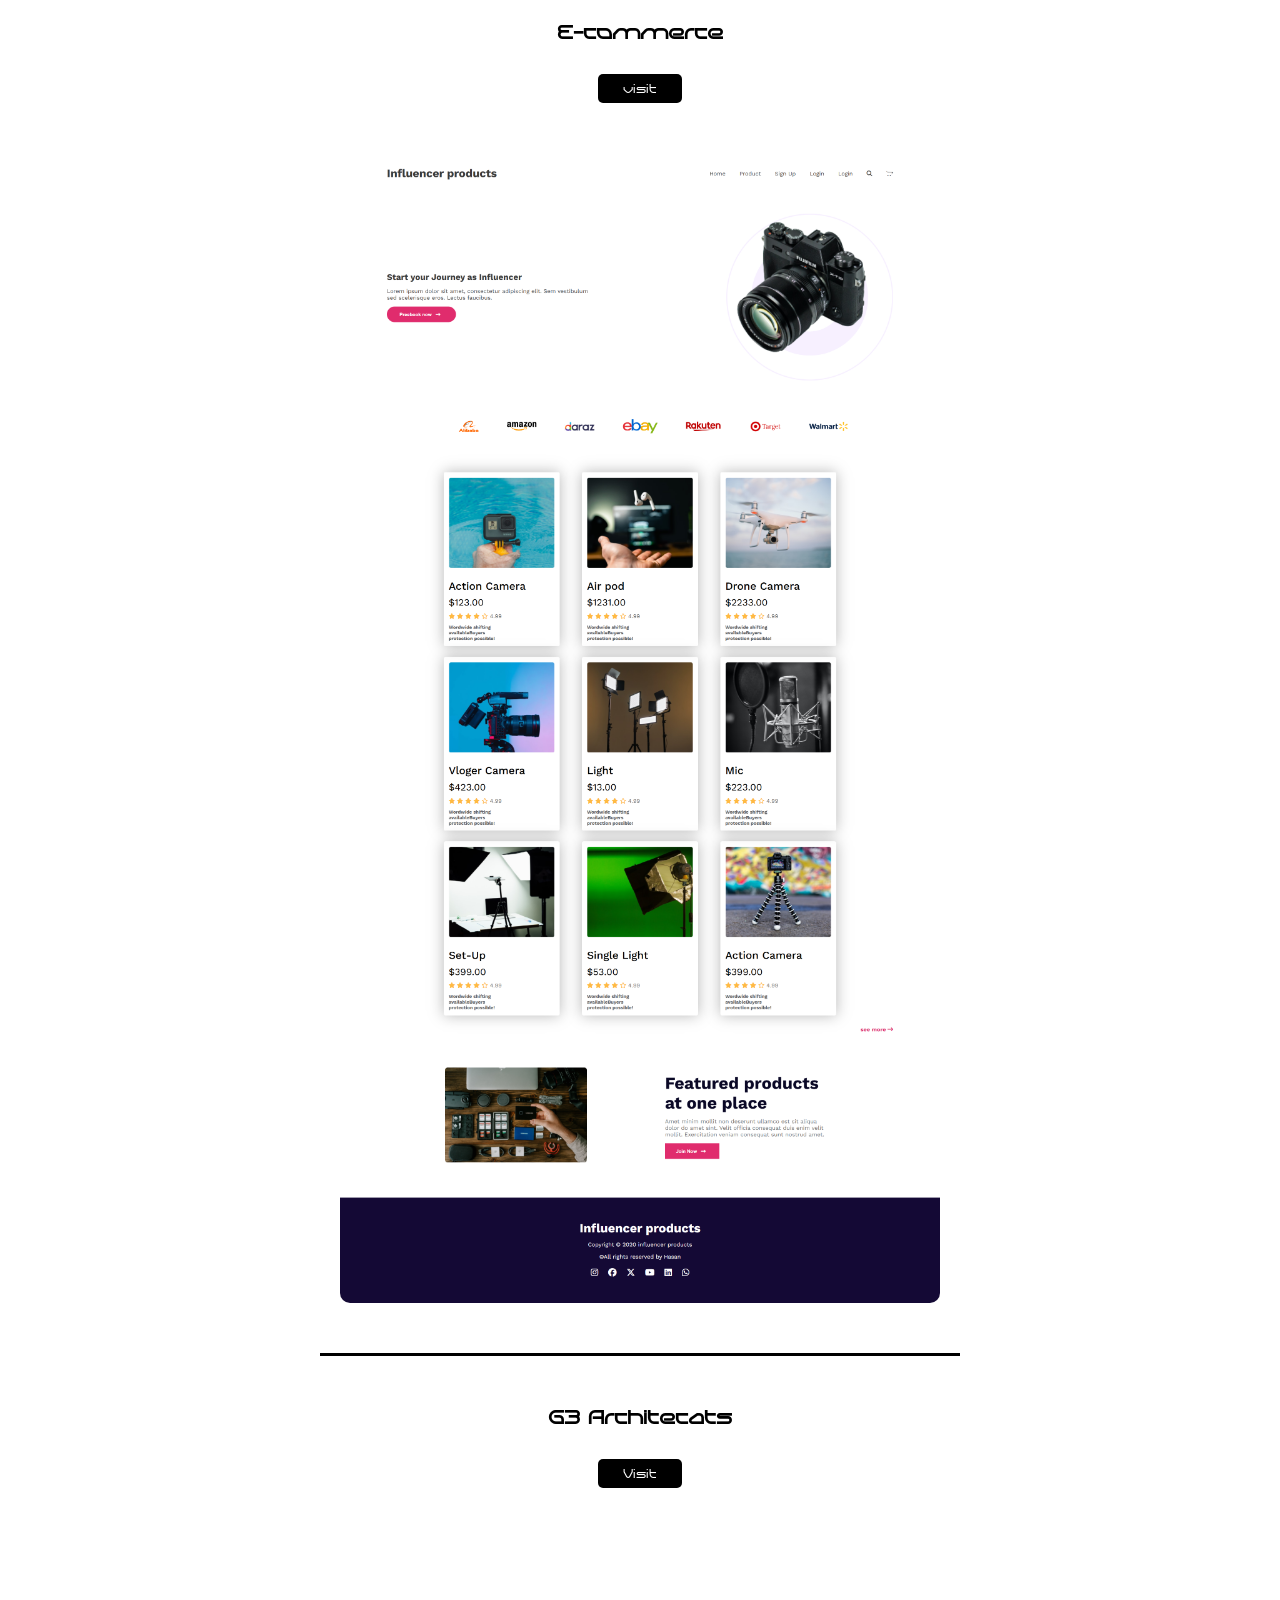
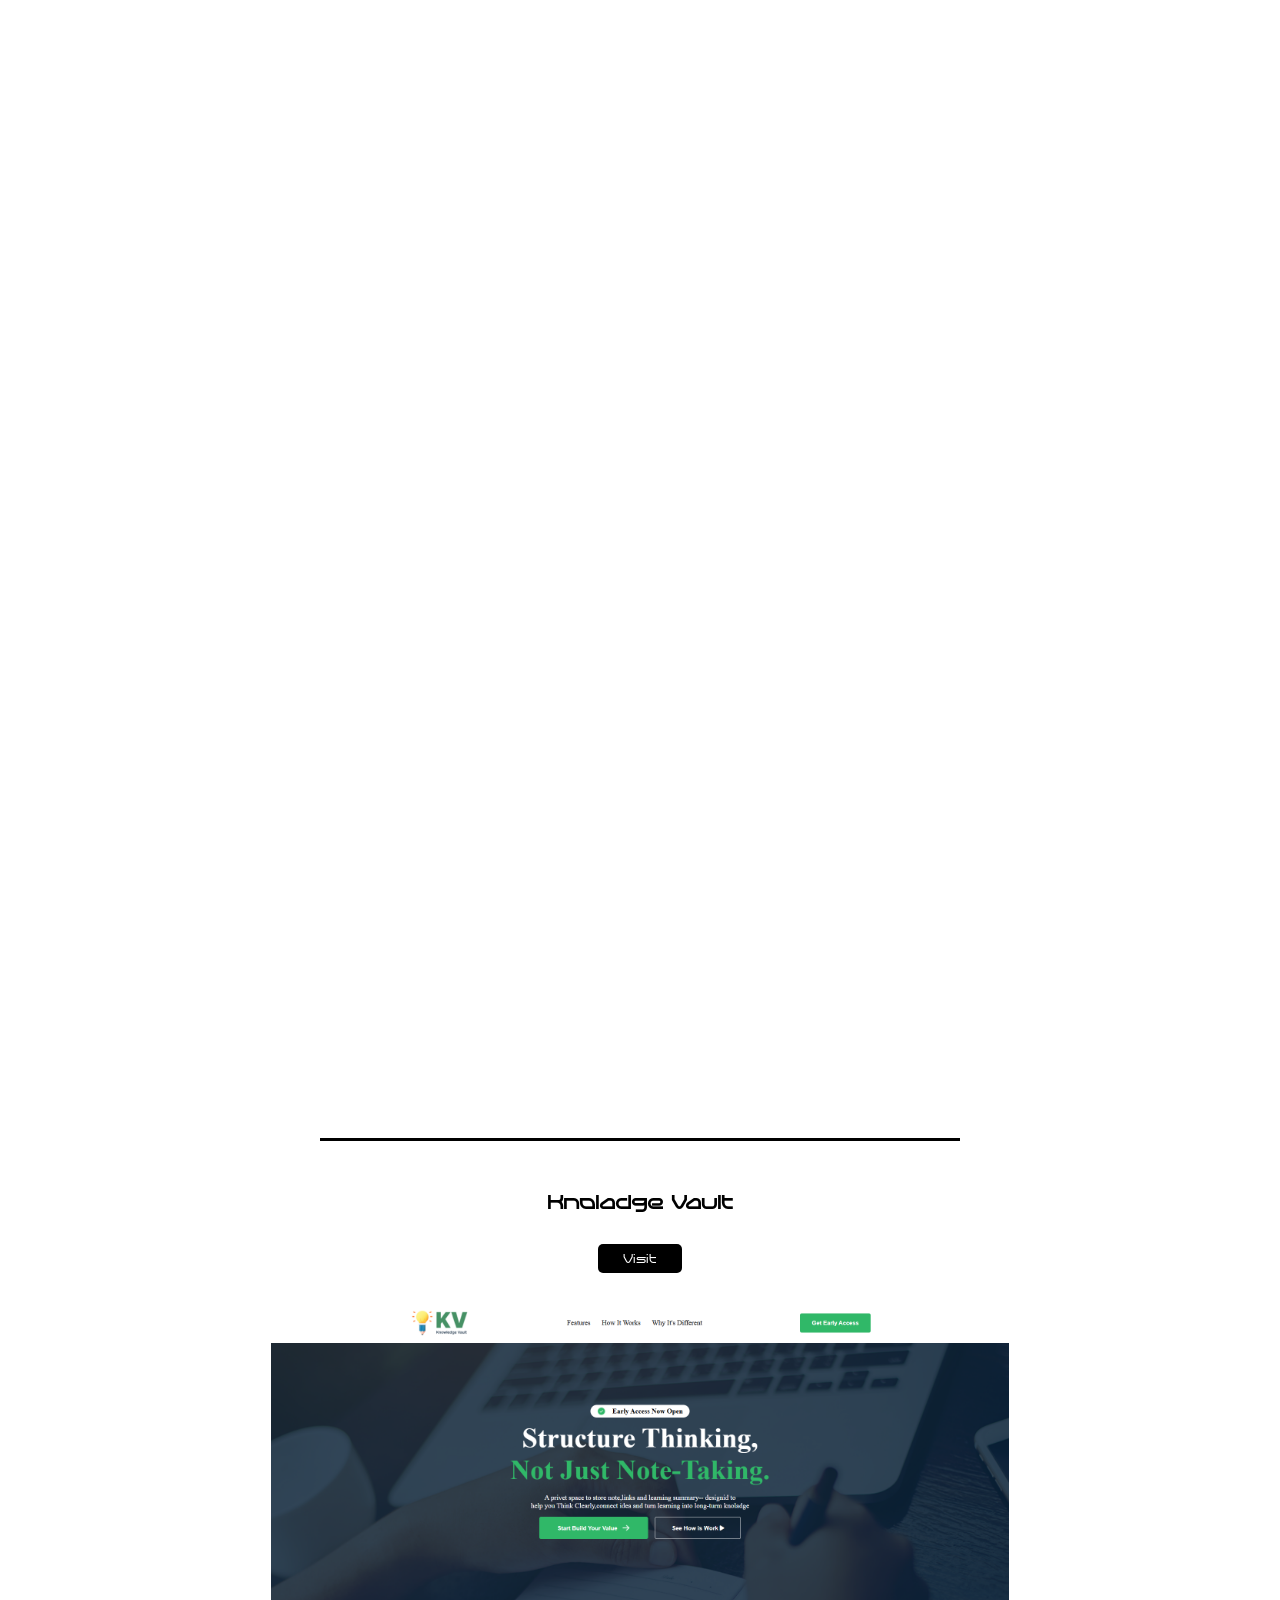
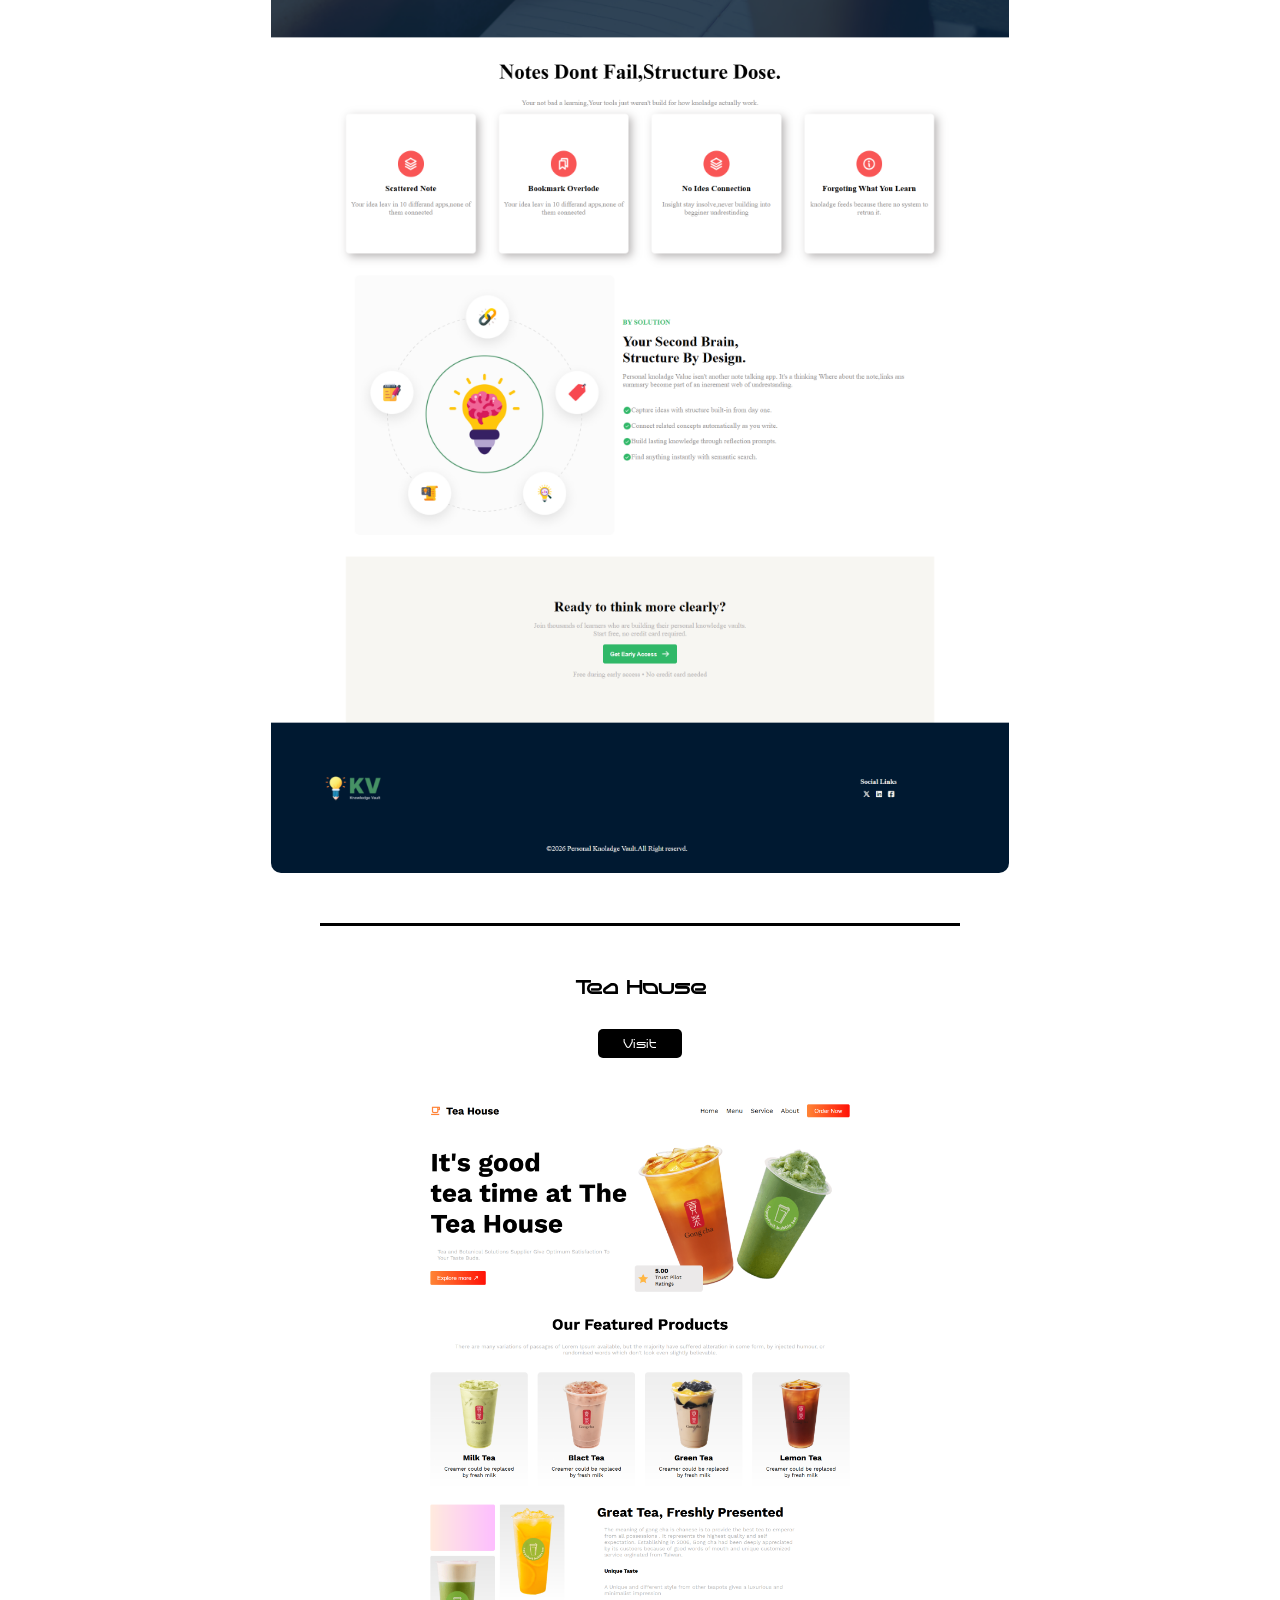
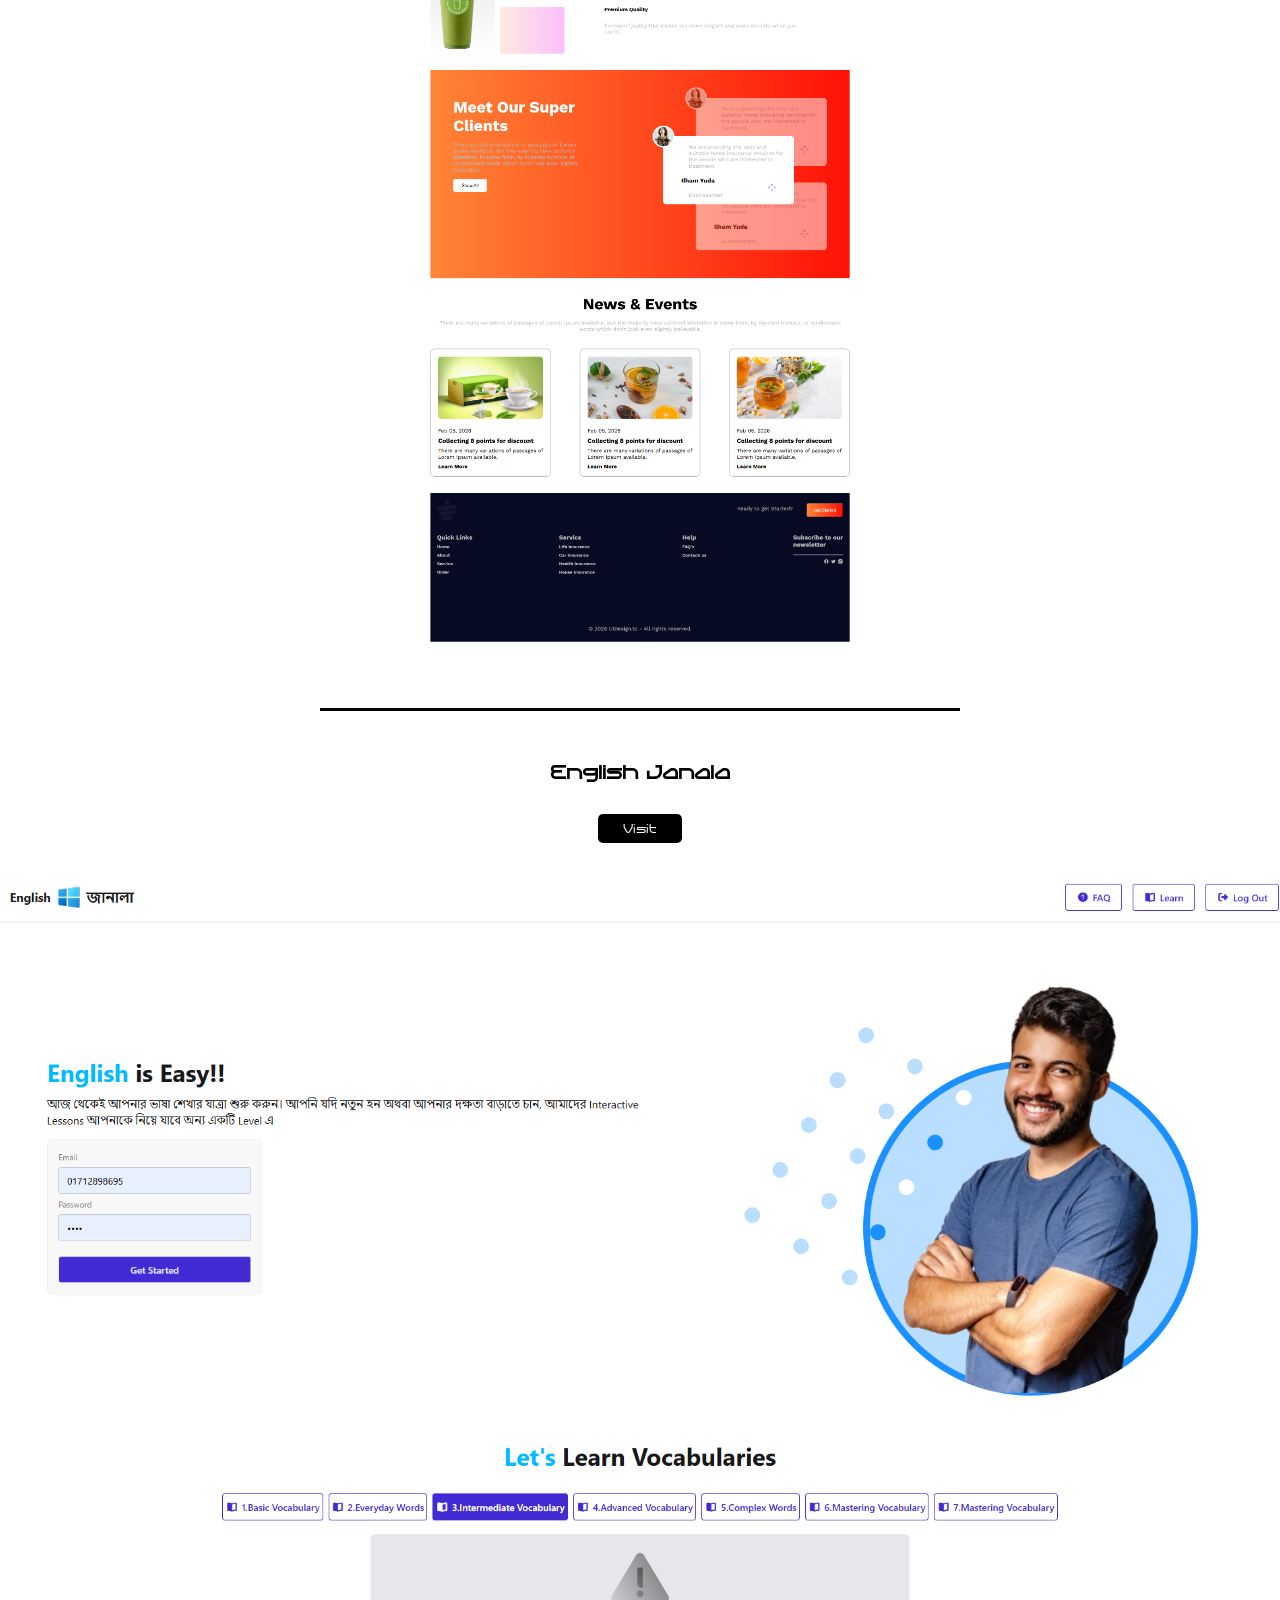
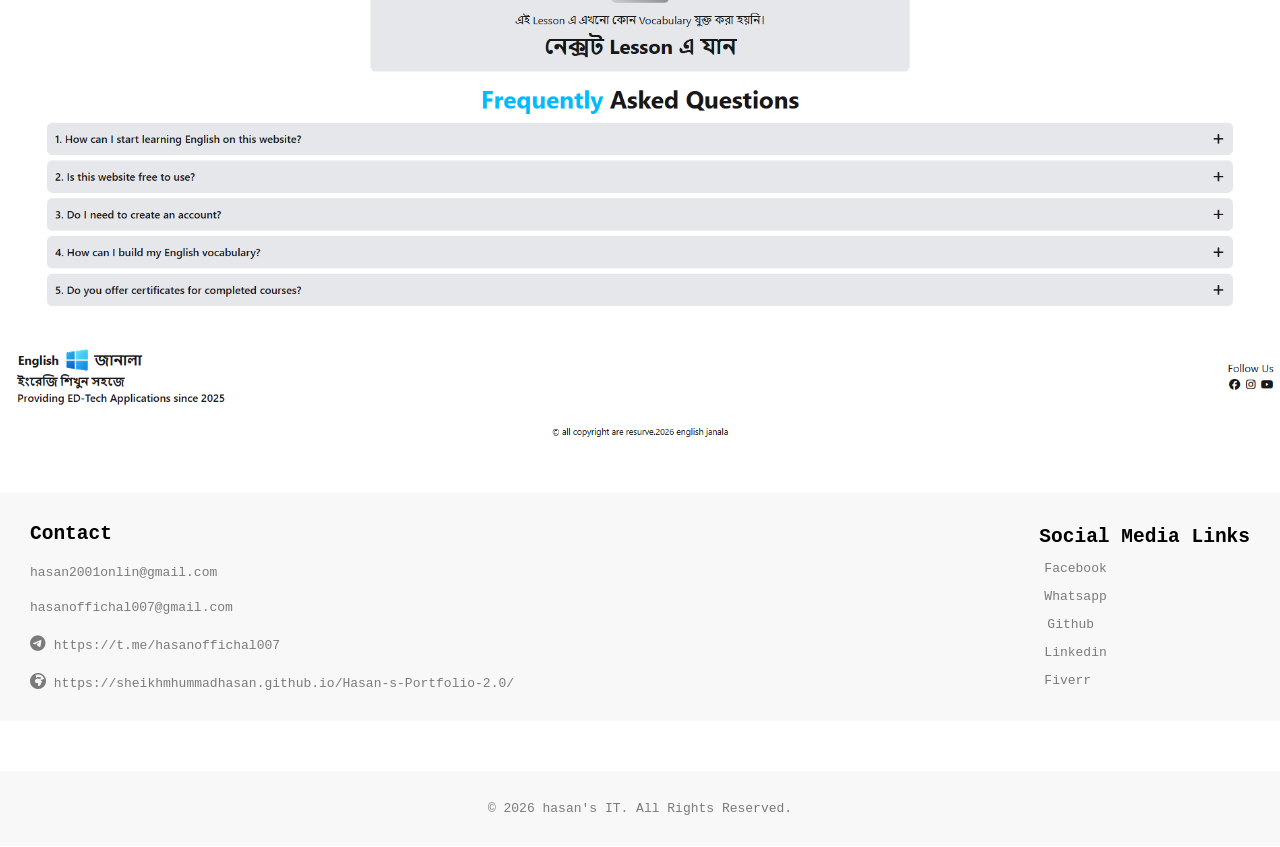
==== commit a1880051: "i make a more somthing update on my portfolio" ====
--- a/index.html
+++ b/index.html
@@ -30,16 +30,19 @@
 
         <section class="sec-1">
                <div class="port">
-                  <h1 class="i ">PORTFOLIO</h1>
-               </div>
-               <img src="hasan-bg- remove 2.png" alt="hasan photo" id="img-1">
+                  <h1 class="i">PORTFOLIO</h1>
+               </div>
+               <div class="hasan-img-bg">
+                  <img src="hasan-bg- remove 2.png" alt="hasan photo" id="img-1">
+               </div>
                <div class="info-img">
                  <h1 id="name">Md Hasan Sheik</h1>
                  <h3>Web Developer</h3>
                </div>
                <div class="socha-icon">
-                  <i class="ri-close-circle-line cross"></i>
-                  <a href="https://www.facebook.com/sheikhmhummad.hasan" id="firstone" target="_blank"><i class="ri-facebook-fill" style="margin-right:5px;"></i>Facebook</a>
+                  <div class="cross"><i class="ri-close-circle-line"></i></div>
+                 <div class="ancor">
+                   <a href="https://www.facebook.com/sheikhmhummad.hasan" id="firstone" target="_blank"><i class="ri-facebook-fill" style="margin-right:5px;"></i>Facebook</a>
                   <a href="https://wa.me/8801612898695" target="_blank"><i class="ri-whatsapp-fill" style="margin-right:5px;"></i>Whatsapp</a>
                   <a href="https://github.com/sheikhmhummadhasan" target="_blank"><i class="ri-github-fill" style="margin-right: 8px;"></i>Github</a>
                   <a href="https://www.linkedin.com/in/hasan-sheikh-7604542b2/" target="_blank"><i class="ri-linkedin-fill" style="margin-right: 5px;"></i>Linkedin</a>
@@ -47,6 +50,7 @@
                   <a href="https://www.upwork.com/freelancers/~01db743196a313be9c" target="_blank"><i class="ri-upwork-fill" style="margin-right:5px;"></i>Upwork</a>
                   <a href="https://kwork.com/user/hasanoffichal007" target="_blank"><i class="ri-flashlight-fill" style="margin-right:5px;"></i>Kwork</a>
                   <a href="https://www.freelancer.com/u/hasan007127" target="_blank"><i class="fa-solid fa-dove"></i> Freelancer.com</a>
+                 </div>
                </div>
         </section>
 
@@ -264,6 +268,12 @@
                       <h1>Tea House</h1>
                       <a target="_blank" href="https://sheikhmhummadhasan.github.io/Tea-House-project-responsive/"><button class="btn5 hvr">Visit</button></a>
                       <img src="./assets/web-ss/Tea house project.png" id="bal" alt="">
+                 </div>
+                 <div class="hr"></div>
+                  <div class="project-1">
+                      <h1>English Janala</h1>
+                      <a target="_blank" href="https://sheikhmhummadhasan.github.io/English-Janala/"><button class="btn5 hvr">Visit</button></a>
+                      <img src="./assets/web-ss/english janala.png" id="bal" alt="">
                  </div>
                </div>
             </section>
--- a/style.css
+++ b/style.css
@@ -1,20 +1,38 @@
-*{
+@font-face {
+    font-family: 'font';
+    src: url('./Font OSIRIS/neofolia.otf') format('truetype');
+    font-weight: normal;
+    font-style: normal;
+}
+
+* {
     margin: 0px;
     padding: 0px;
     box-sizing: border-box;
     font-family: monospace;
 }
-@font-face {
-    font-family: 'font';
-    src: url('./Font OSIRIS/neofolia.otf') format('truetype');
-    font-weight: normal;
-    font-style: normal;
-}
-
-body{
+
+
+body {
     overflow-x: hidden;
 }
-header nav{
+
+.hasan-img-bg {
+    display: flex;
+    justify-content: center;
+    align-items: center;
+    margin: 0px auto;
+    position: absolute;
+    top: 0px;
+    left: 35%;
+}
+
+.i {
+    padding: 30px;
+    font-family: 'font';
+}
+
+header nav {
     max-width: 1440px;
     width: 100%;
     margin: 0px auto;
@@ -25,59 +43,83 @@
     background: transparent;
     backdrop-filter: blur(10px);
 }
-nav i{
+
+nav i {
     display: inline-block;
     transform: rotate(45deg);
     cursor: pointer;
 }
-.menu a{
+
+nav h1 {
+    font-family: 'font';
+}
+
+.menu a {
     text-decoration: none;
     color: #7B7B7B;
     font-size: 1.2rem;
-}
-.menu{
+    font-family: 'font';
+}
+
+.menu {
     display: flex;
     align-items: center;
     gap: 20px;
 }
-.prime-btn{
+
+.prime-btn {
     padding: 13px 25px;
     color: #f8f8f8;
     border: none;
     border-radius: 7px;
     background-color: #040404;
     cursor: pointer;
-}
+    font-family: 'font';
+}
+
 /* section-02 */
-.sec-1{
+.sec-1 {
     max-width: 1440px;
     width: 100%;
     margin: 0px auto;
     /* position: relative; */
 }
-.port{
+
+.port {
     width: 100%;
     display: flex;
     justify-content: center;
     align-items: center;
     font-size: 9rem;
 }
-#img-1{
-    position: absolute;
-    top: 0px;
-    left: 450px;
-    height: 500px;
-}
-.info-img{
+
+.info-img {
     display: flex;
     align-items: flex-start;
     flex-direction: column;
     margin-left: 200px;
 }
-.info-img h3{
+
+.info-img h3 {
     padding: 0px;
-}
-.socha-icon{
+    font-family: 'font';
+}
+#name,.projects h1,.project h1{
+    font-family: 'font';
+}
+.card h4{
+    font-family: 'font';
+}
+.marg,.btn5{
+    font-family: 'font';
+}
+.ban h1{
+    font-family: 'font';
+}
+.skill h1{
+    font-family: 'font';
+}
+.socha-icon {
     height: 100vh;
     width: 20vw;
     background-color: rgb(0, 0, 0);
@@ -87,79 +129,95 @@
     top: 0px;
     right: 0px;
 }
-.socha-icon a{
+
+.socha-icon a {
     display: block;
     padding: 15px;
     text-decoration: none;
     color: #ffff;
 }
-#firstone{
+
+#firstone {
     margin-top: 19px;
 }
-.cross{
-    position: relative;
-    top: 20px;
-    left: 220px;
-    color: #ffff;
+
+.cross {
+   display: flex;
+   align-items: flex-end;
+   justify-content: flex-end;
+   padding: 20px;
+    color: #f8f8f8;
+    border-radius: 25px;
 }
 
 /* section-02 */
-.sec-2{
+.sec-2 {
     max-width: 1440px;
     width: 100%;
     margin: 0px auto;
     margin-top: 200px;
-    padding-right:30px ;
-}
-#about-me{
+    padding-right: 30px;
+}
+
+#about-me {
     display: inline;
     margin-left: 43%;
     font-size: 3rem;
     background-color: #22ff0e;
 }
-.div{
+
+.div {
     display: flex;
     justify-content: space-between;
     width: 100%;
     margin-top: 50px;
 }
-.about{
+
+.about {
     display: flex;
     flex-direction: column;
     gap: 20px;
     width: 50%;
     padding-left: 30px;
 }
-.about h1{
+
+.about h1 {
     font-family: 'font';
     font-size: 5rem;
 }
-.about h3{
+
+.about h3 {
     font-size: 2rem;
     padding: 0px;
     color: #7b7b7b;
 }
-.about p{
+
+.about p {
     font-size: 1.2rem;
     color: #7b7b7b;
 }
-.img img{
+
+.img img {
     height: 300px;
     border-radius: 10px;
 }
-#img-5{
+
+#img-5 {
     height: 200px;
     width: 100%;
 }
-#img-2{
+
+#img-2 {
     margin-left: 50px;
     width: 230px;
 }
-#img-3{
+
+#img-3 {
     width: 230px;
 }
+
 /* section-3 */
-.sec-3{
+.sec-3 {
     max-width: 1440px;
     width: 100%;
     display: flex;
@@ -169,11 +227,13 @@
     gap: 90px;
     margin: 40px auto;
 }
-.card i{
+
+.card i {
     font-size: 7rem;
     padding: 20px;
 }
-.card{
+
+.card {
     height: 340px;
     width: 250px;
     border: 2px solid rgb(15, 45, 45);
@@ -181,16 +241,19 @@
     border-radius: 15px;
     text-align: center;
 }
-.card h4{
-   font-size: 2rem;
-   margin-bottom: 10px;
-}
-.card p{
+
+.card h4 {
+    font-size: 2rem;
+    margin-bottom: 10px;
+}
+
+.card p {
     font-size: 1.1rem;
     padding: 0px 5px;
     color: #7B7B7B;
 }
-.card button{
+
+.card button {
     margin-top: 20px;
     padding: 10px 25px;
     background: none;
@@ -199,7 +262,8 @@
     border-radius: 5px;
     font-size: 1.2rem;
 }
-.skill{
+
+.skill {
     display: flex;
     gap: 50px;
     align-items: center;
@@ -211,7 +275,8 @@
     margin: 50px 0px 50px;
     width: max-content;
 }
-.edq{
+
+.edq {
     display: flex;
     gap: 50px;
     align-items: center;
@@ -222,22 +287,27 @@
     margin: 50px 0px 50px;
     width: max-content;
 }
-.ban h1{
+
+.ban h1 {
     font-size: 3rem;
 }
-.banner h1{
+
+.banner h1 {
     font-size: 3rem;
 }
-.hvr:hover{
+
+.hvr:hover {
     box-shadow: 4px 5px 10px #7b7b7b;
 }
+
 /* section-04 */
-.sec-04{
+.sec-04 {
     max-width: 1440px;
     width: 100%;
     margin: 100px auto;
 }
-.title{
+
+.title {
     width: 100%;
     margin: 50px auto;
     display: flex;
@@ -248,7 +318,8 @@
     white-space: nowrap;
     text-align: center;
 }
-.edq-card{
+
+.edq-card {
     height: 400px;
     width: 500px;
     border: 2px solid black;
@@ -256,35 +327,43 @@
     font-size: 1.2rem;
     background-color: #f8f8f8;
 }
-.edq-card img{
+
+.edq-card img {
     height: 120px;
     margin-top: 30px;
     margin-left: 20px;
 }
-.edq-card h2,h3,h4{
+
+.edq-card h2,
+h3,
+h4 {
     padding-left: 20px;
     padding-bottom: 10px;
 }
-.edq-card h2{
+
+.edq-card h2 {
     font-size: 2.2rem;
 }
-.edq-card h3{
+
+.edq-card h3 {
     font-size: 1.5rem;
     color: #000000;
 }
-.edq-card h4{
+
+.edq-card h4 {
     font-size: 1.3rem;
     color: #000000;
 }
 
-.edqution{
+.edqution {
     display: flex;
     justify-content: space-evenly;
     align-items: center;
 }
+
 /* footer */
 
-footer{
+footer {
     max-width: 1440px;
     width: 100%;
     margin: 50px auto;
@@ -294,24 +373,29 @@
     padding: 30px;
     background-color: #f8f8f8;
 }
-.contact{
+
+.contact {
     display: flex;
     flex-direction: column;
     gap: 20px;
 }
-.contact p{
+
+.contact p {
     color: #7B7B7B;
 }
-.Sochail-link{
+
+.Sochail-link {
     display: flex;
     flex-direction: column;
     gap: 13px;
 }
-.Sochail-link a{
+
+.Sochail-link a {
     text-decoration: none;
     color: #7B7B7B;
 }
-.copyright{
+
+.copyright {
     max-width: 1440px;
     width: 100%;
     margin: 0px auto;
@@ -322,45 +406,52 @@
     color: #7b7b7b;
     background-color: #f8f8f8;
 }
- /* section-05 */
-
- .sec-5{
+
+/* section-05 */
+
+.sec-5 {
     max-width: 1440px;
     width: 100%;
     margin: 50px auto;
- }
- .project{
+}
+
+.project {
     display: flex;
     width: 100%;
     gap: 20px;
     padding: 50px 0px;
     margin: 50px 0px;
     /* background-color: #22ff0e; */
- }
- .my-pro h1{
+}
+
+.my-pro h1 {
     font-size: 3rem;
     white-space: nowrap;
- }
- .projects{
+}
+
+.projects {
     display: flex;
     flex-direction: column;
     justify-content: center;
     align-items: center;
     overflow: hidden;
- }
- .project-1{
+}
+
+.project-1 {
     width: 50%;
     display: flex;
     flex-direction: column;
     align-items: center;
     margin-top: 50px;
     border-radius: 20px;
- }
- .project-1 img{
+}
+
+.project-1 img {
     height: 90rem;
     border-radius: 10px;
- }
- .btn5{
+}
+
+.btn5 {
     padding: 7px 25px;
     background: #000000;
     color: #fff;
@@ -368,26 +459,33 @@
     border: none;
     border-radius: 5px;
     margin: 30px 30px;
- }
- .hr{
+}
+
+.hr {
     margin-top: 50px;
     max-width: 1440px;
     width: 50%;
     padding: 1.5px;
     background-color: #000000;
- }
-#bar{
+}
+
+#bar {
     display: none;
 }
- @media screen and (max-width:576px) {
-    html,body{
+
+@media screen and (max-width:576px) {
+
+    html,
+    body {
         overflow-x: hidden;
         max-width: 576px;
     }
-    .menu{
+
+    .menu {
         display: none;
     }
-    #bar{
+
+    #bar {
         display: inline-block;
         transform: rotate(0deg);
         font-size: 2rem;
@@ -395,27 +493,32 @@
         top: 0%;
         left: 0%;
     }
-    .socha-icon{
+
+    .socha-icon {
         margin: 0px;
         padding: 0px;
         position: absolute;
         top: 0%;
         left: 35%;
     }
-    .i{
+
+    .i {
         font-size: 5.2rem;
     }
-    .port{
+
+    .port {
         margin-top: 10%;
     }
-    .info-img{
+
+    .info-img {
         white-space: nowrap;
         margin: 0px;
         display: flex;
         justify-content: center;
         align-items: center;
     }
-    #img-1{
+
+    #img-1 {
         margin: 0px;
         padding: 0px;
         position: absolute;
@@ -424,14 +527,16 @@
         height: 300px;
         margin-top: 75px;
     }
-    .sec-2{
+
+    .sec-2 {
         max-width: 576px;
         width: 100%;
         margin: 0px auto;
         margin-top: 300px;
         padding: 0px;
     }
-    .div{
+
+    .div {
         max-width: 576px;
         display: flex;
         flex-direction: column;
@@ -440,12 +545,14 @@
         margin: 0px;
         padding: 0px;
     }
-    #about-me{
+
+    #about-me {
         margin: 0px;
         margin-left: 110px;
         margin-bottom: 30px;
     }
-    .about{
+
+    .about {
         width: 100%;
         display: flex;
         flex-direction: column;
@@ -456,20 +563,24 @@
         padding: 10px;
         text-align: center;
     }
-    .about h1{
+
+    .about h1 {
         font-size: 3rem;
     }
-    .img{
+
+    .img {
         display: flex;
         flex-direction: column;
         align-items: center;
         gap: 20px;
     }
-     #img-2{
+
+    #img-2 {
         margin: 0px;
         padding: 0px;
-     }
-    .edqution{
+    }
+
+    .edqution {
         display: flex;
         flex-direction: column;
         align-items: center;
@@ -477,129 +588,155 @@
         max-width: 576px;
         width: 100%
     }
-    .edq-card{
+
+    .edq-card {
         width: 300px;
     }
-    
-    .sec-5{
+
+    .sec-5 {
         background-color: #7b7b7b36;
     }
-    .project-1{
+
+    .project-1 {
         max-width: 576px;
         width: 100%;
     }
-    .project-1 img{
+
+    .project-1 img {
         height: 80rem;
         padding: 100px;
     }
-    footer{
+
+    footer {
         display: flex;
         flex-direction: column;
         align-items: center;
         gap: 30px;
     }
-    .Sochail-link{
+
+    .Sochail-link {
         display: flex;
         justify-content: flex-start;
     }
-    .project-1 img{
+
+    .project-1 img {
         height: 50rem;
         padding: 20px;
     }
-    .btn5{
+
+    .btn5 {
         margin: 10px 0px 10px;
         background-color: #ff9114d5;
     }
-    .hr{
+
+    .hr {
         margin-top: 10px;
         margin-bottom: 10px;
     }
-    .project-1{
+
+    .project-1 {
         margin-top: 20px;
     }
- }
-
- /* responsive for tab */
-
- @media screen and (min-width:576px) and (max-width:991px) {
-    html,body{
+}
+
+/* responsive for tab */
+
+@media screen and (min-width:576px) and (max-width:991px) {
+
+    html,
+    body {
         overflow-x: hidden;
         max-width: 991px;
     }
-    
-    #bar{
+
+    #bar {
         display: none;
     }
 
-    nav{
+    nav {
         max-width: 991px;
         width: 100%;
         margin: 0px auto;
     }
+
     .socha-icon {
         position: absolute;
         top: 0%;
         left: 64.6%;
     }
-    .i{
+
+    .i {
         font-size: 10.2rem;
     }
-    .port{
+
+    .port {
         margin-top: 50px;
     }
-    #img-1{
-        position:absolute;
+
+    #img-1 {
+        position: absolute;
         top: 0%;
         left: 25%;
     }
-    .info-img{
-        
+
+    .info-img {
+
         margin: 50px;
     }
-    .box{
+
+    .box {
         margin: 0px;
         margin-top: 300px;
     }
-    .img{
+
+    .img {
         display: flex;
         flex-direction: column;
         gap: 20px;
         align-items: center;
     }
-    #img-2{
+
+    #img-2 {
         margin: 0px;
     }
-    .about h1{
+
+    .about h1 {
         text-align: center;
     }
-    .about h1 span{
+
+    .about h1 span {
         font-size: 10rem;
         color: #ff7803;
     }
-    .about h3{
+
+    .about h3 {
         text-align: center;
         color: #000000;
         font-size: 2.5rem;
     }
-    .about p{
+
+    .about p {
         text-align: center;
         line-height: 30px;
         color: #000000;
         font-size: 1.7rem;
     }
-    .edqution{
+
+    .edqution {
         display: flex;
         flex-direction: column;
         gap: 20px;
         align-items: center;
     }
-    .btn5{
+
+    .btn5 {
         padding: 15px 40px;
         font-size: 1.6rem;
         background-color: #ff7803;
     }
-    .project-1 h1{
+
+    .project-1 h1 {
         font-size: 3rem;
         white-space: nowrap;
     }
- }+}
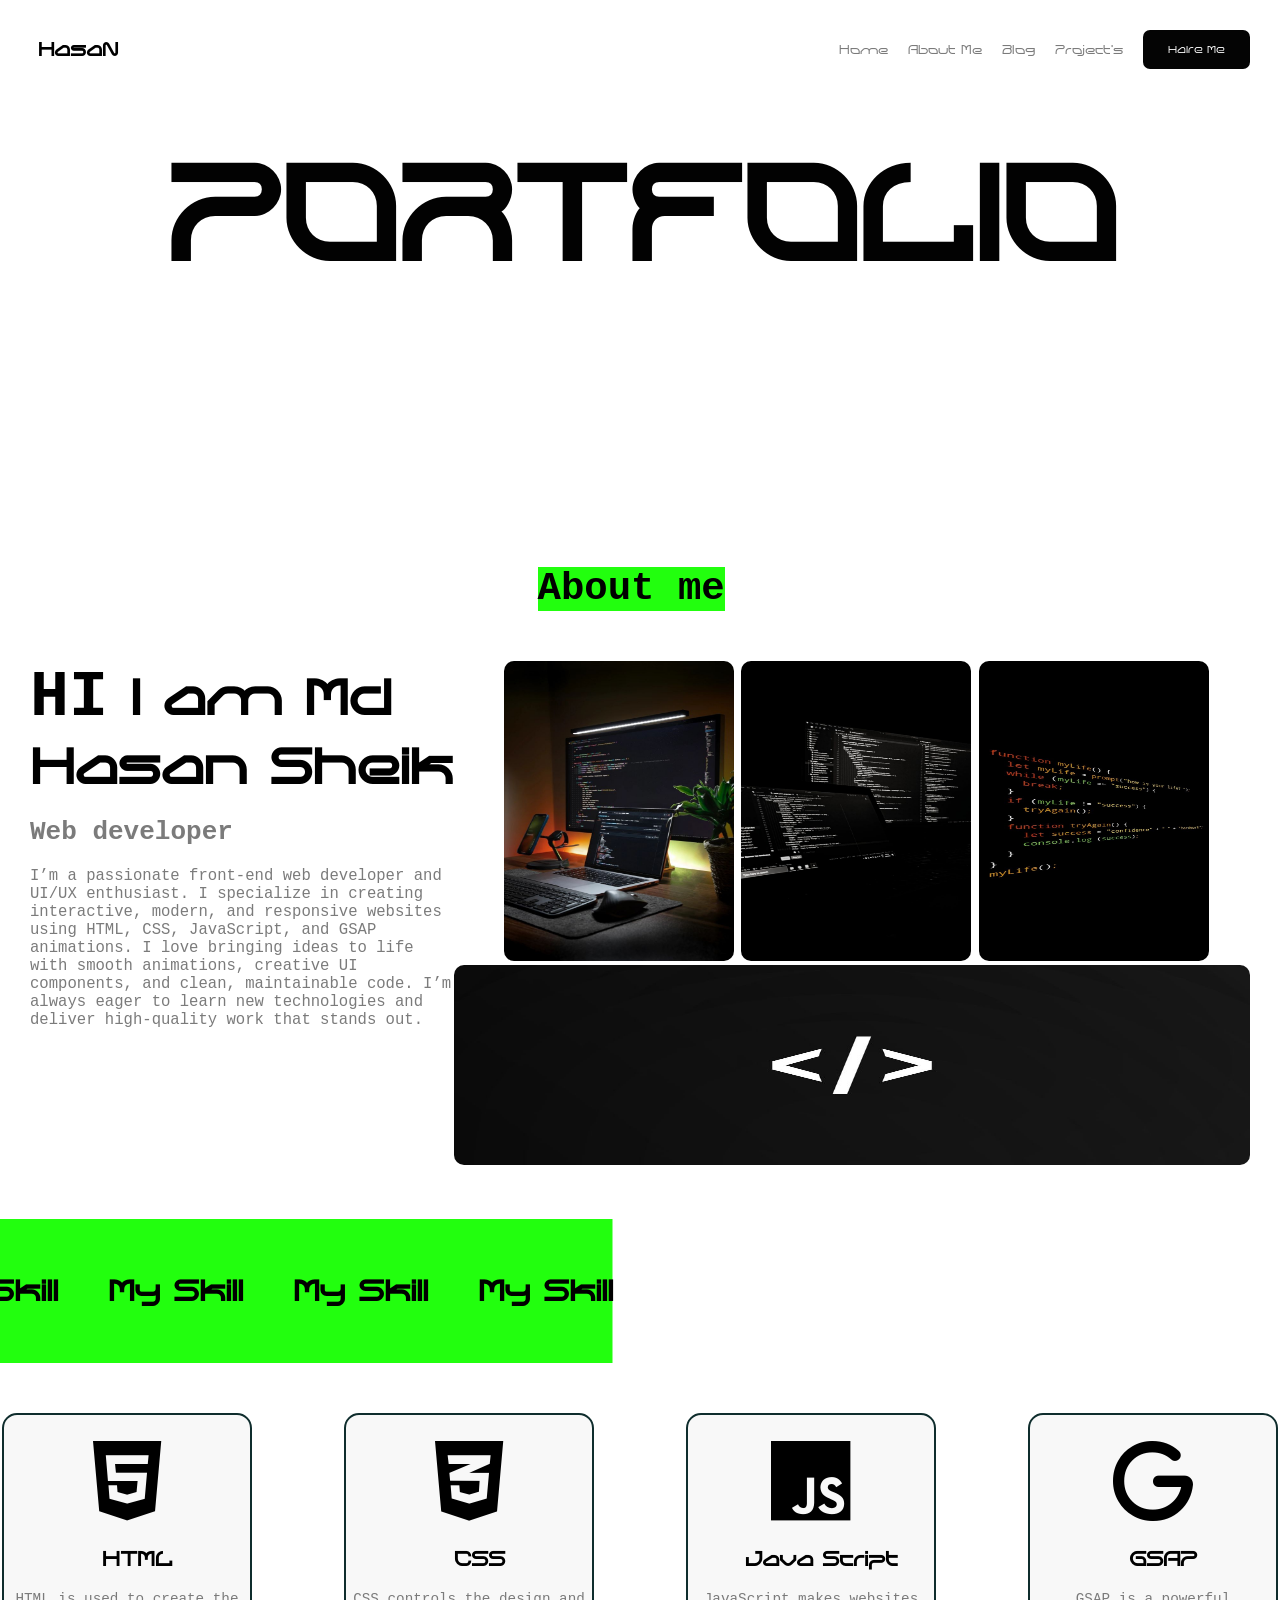
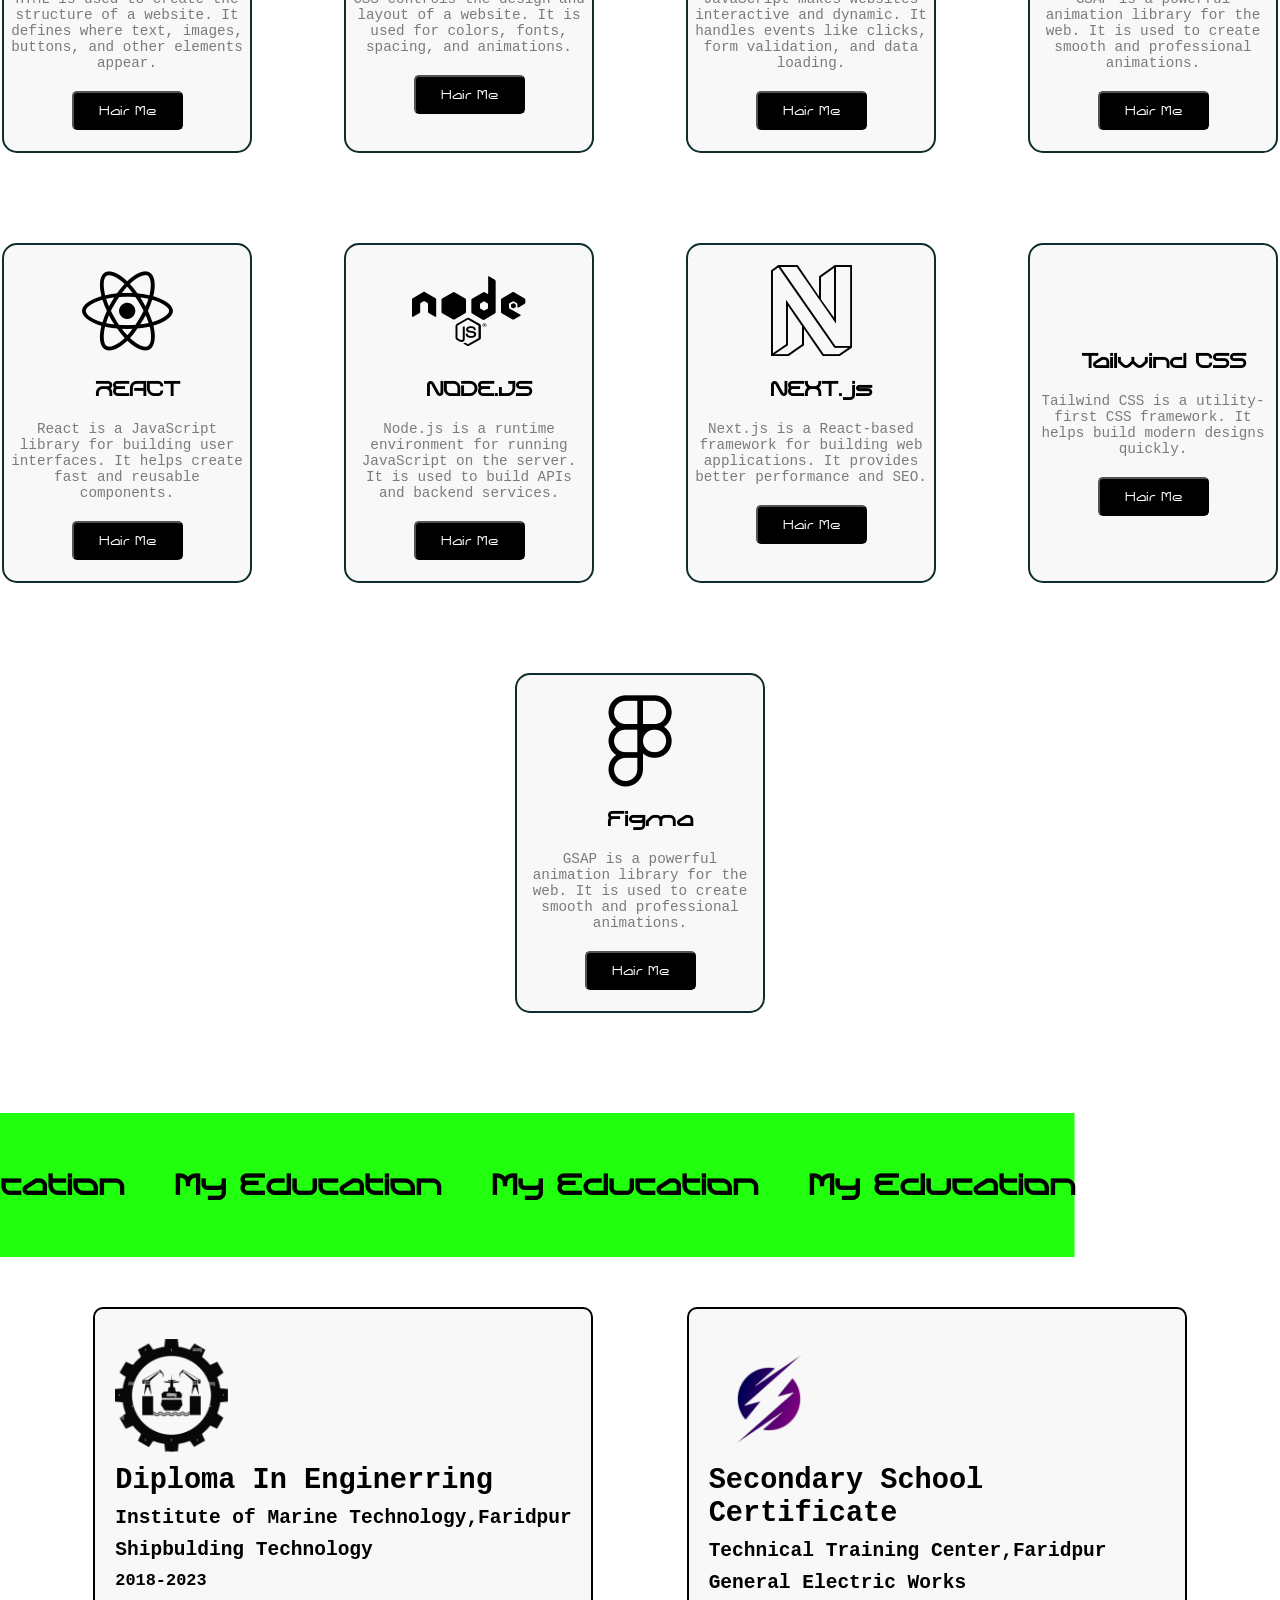
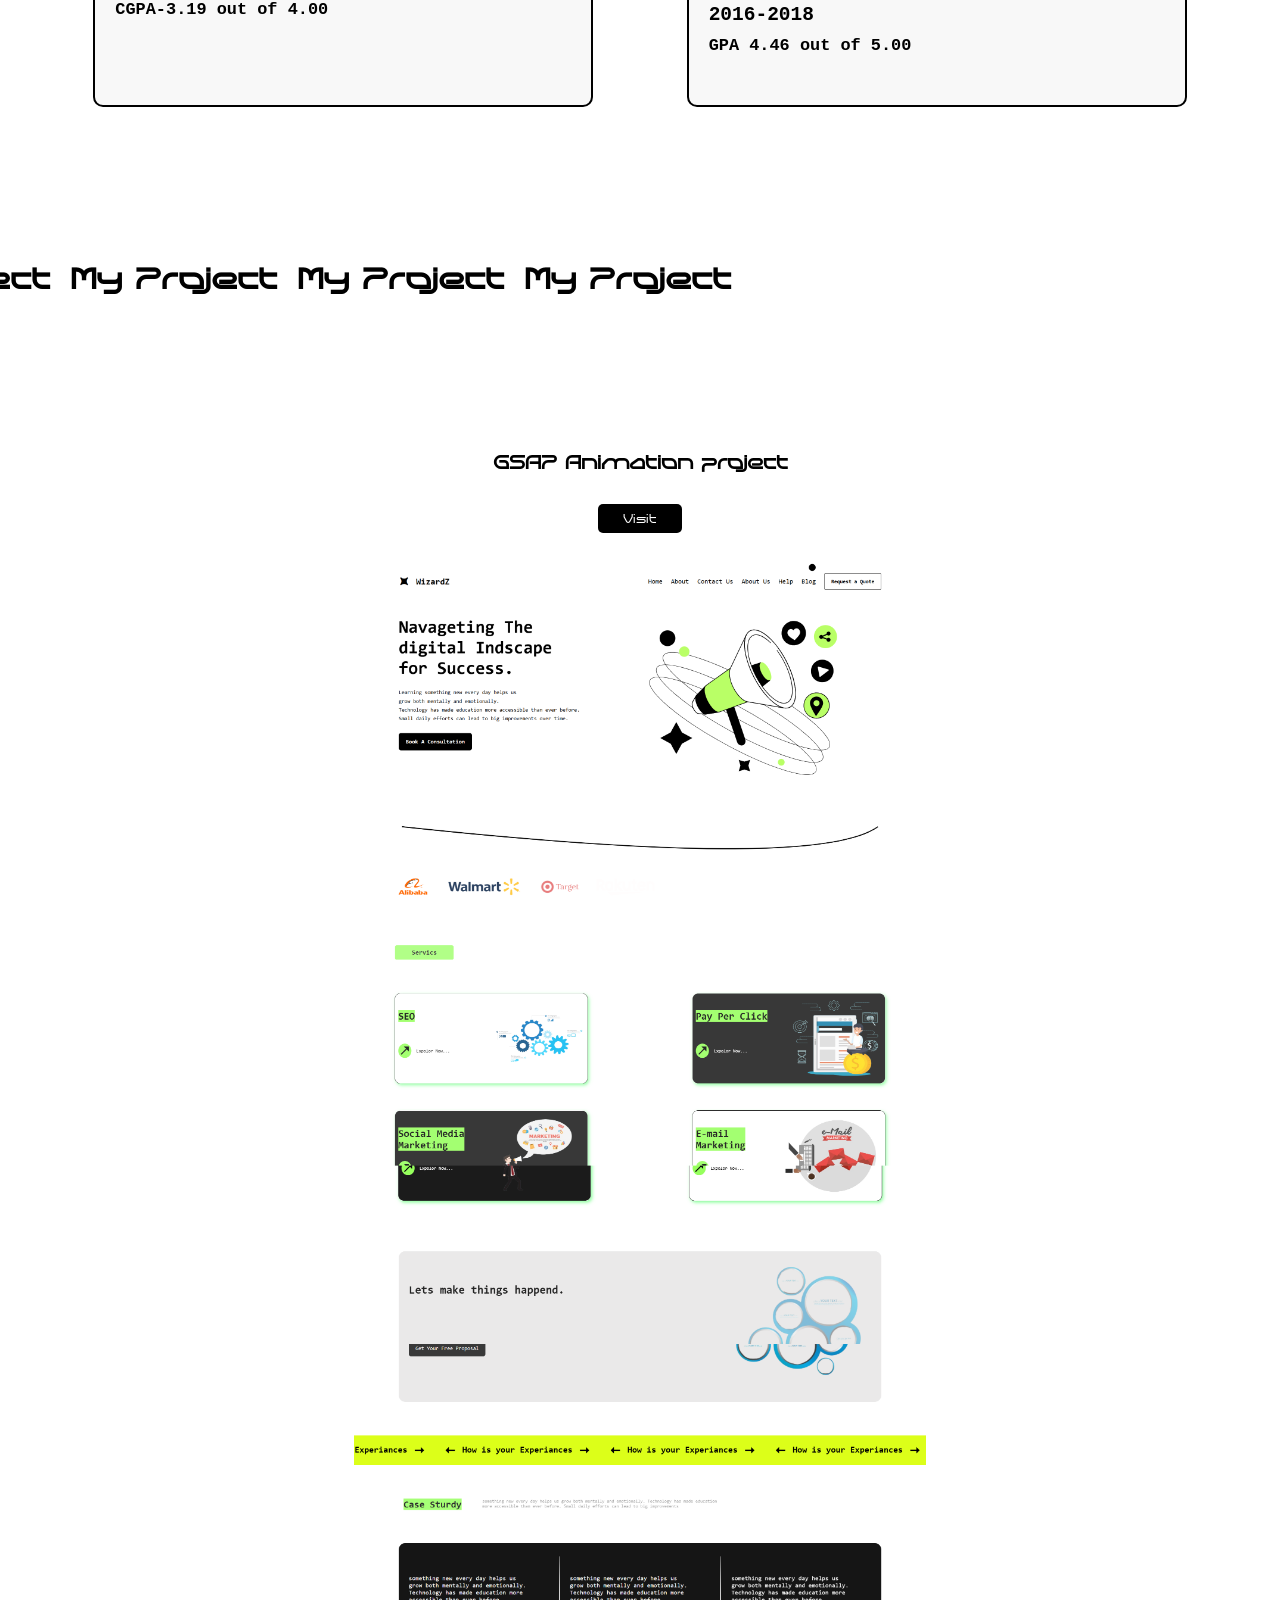
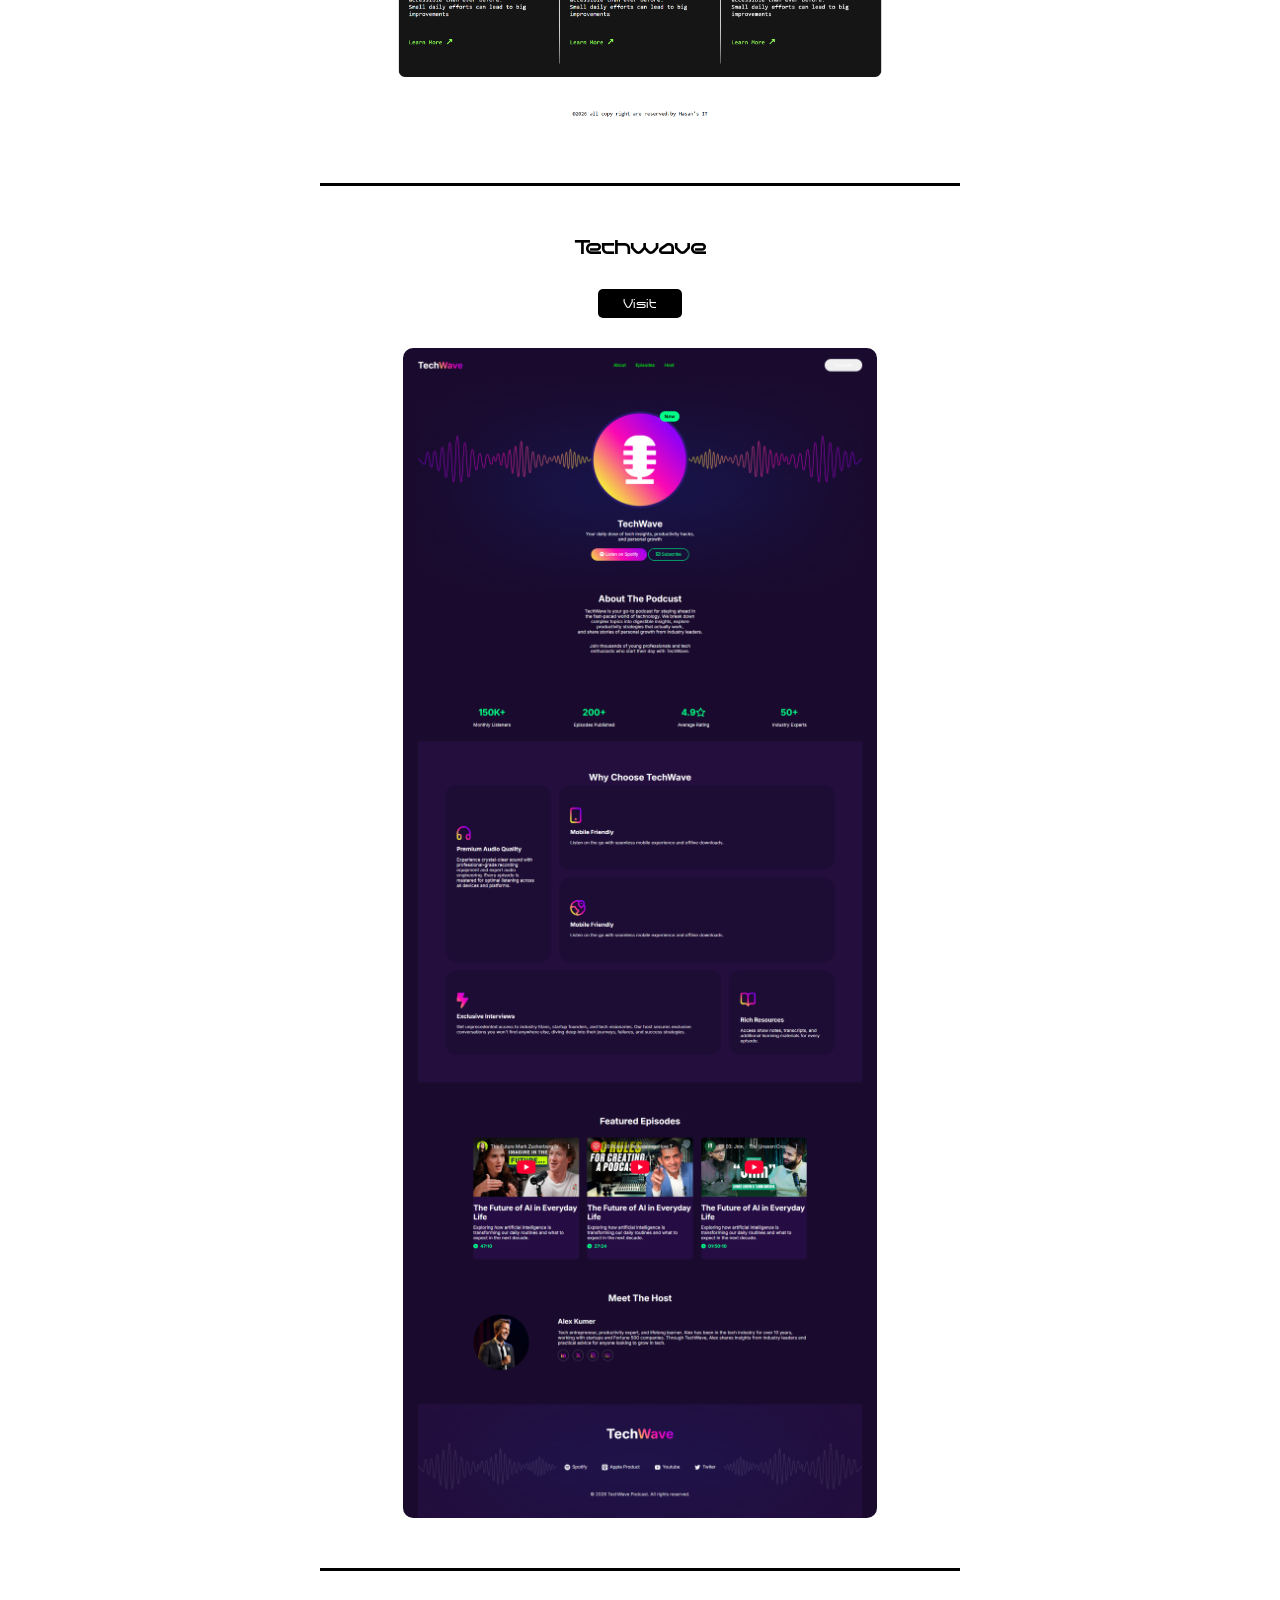
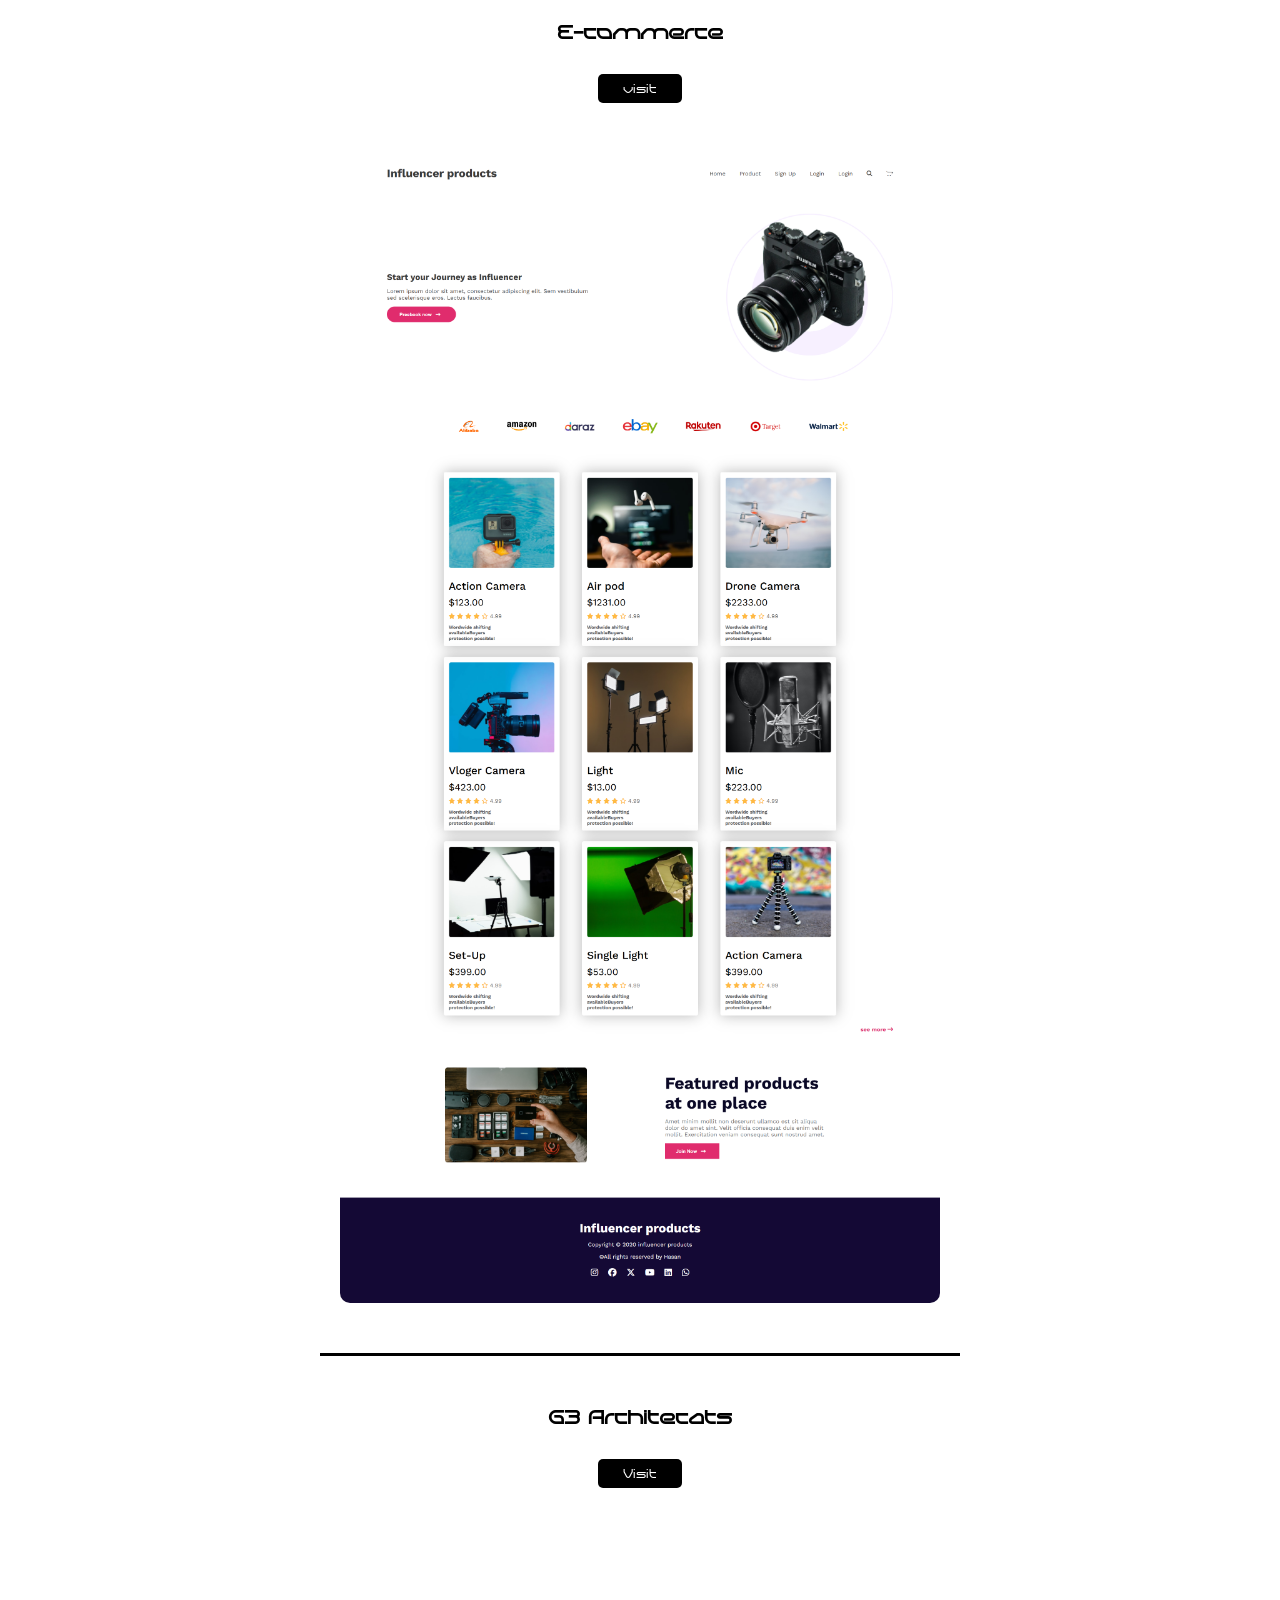
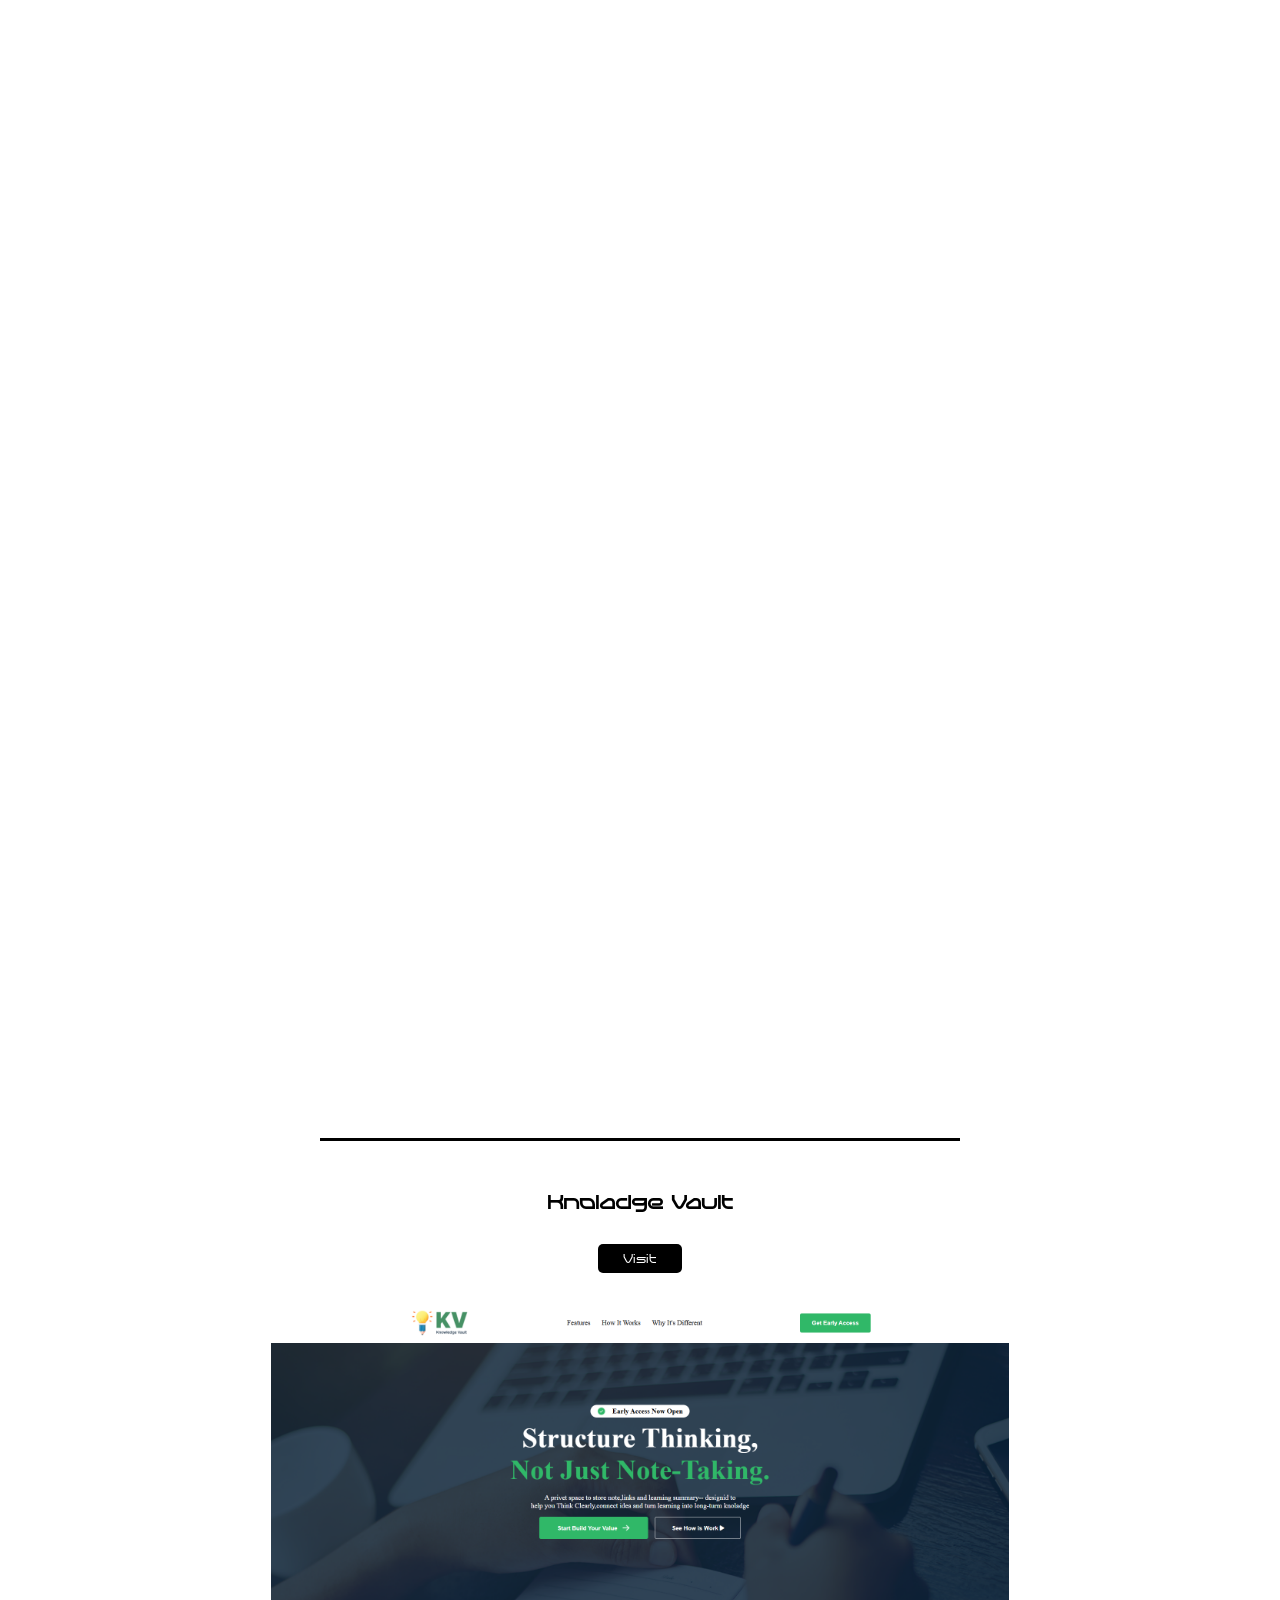
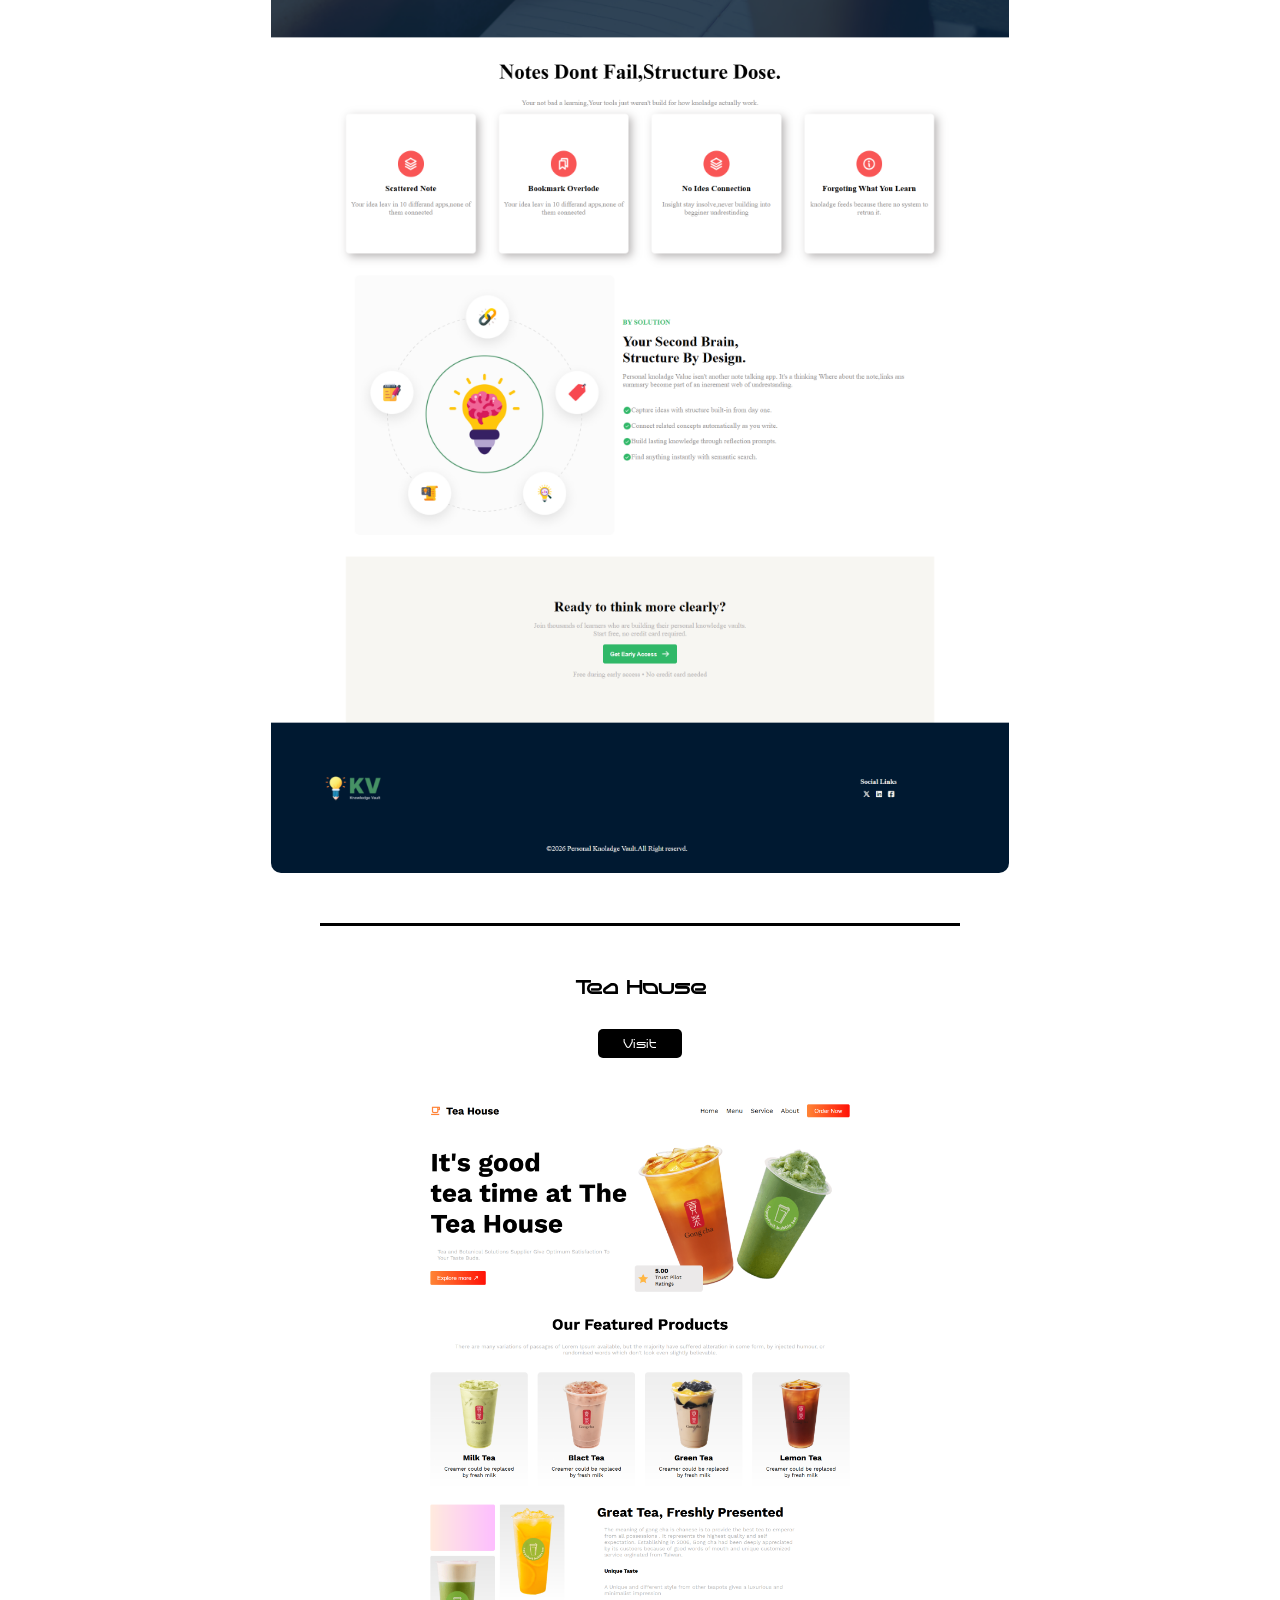
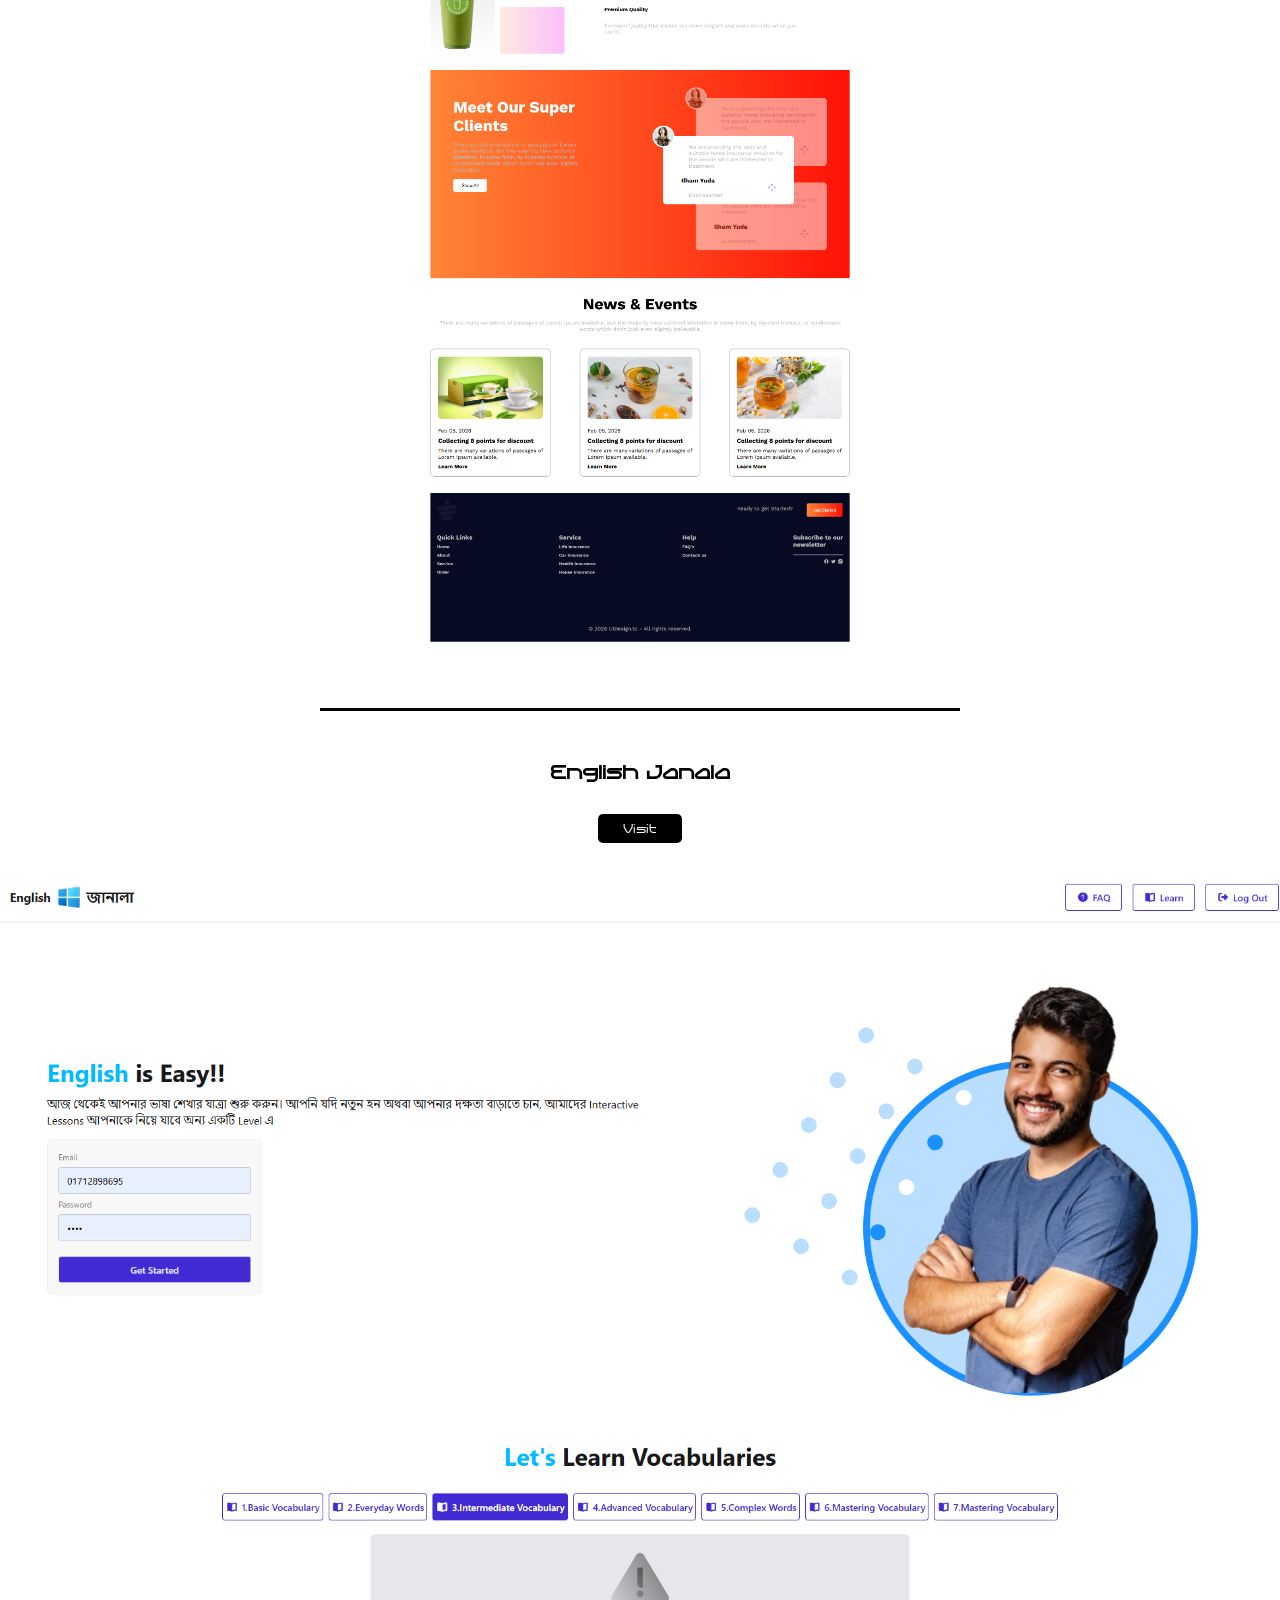
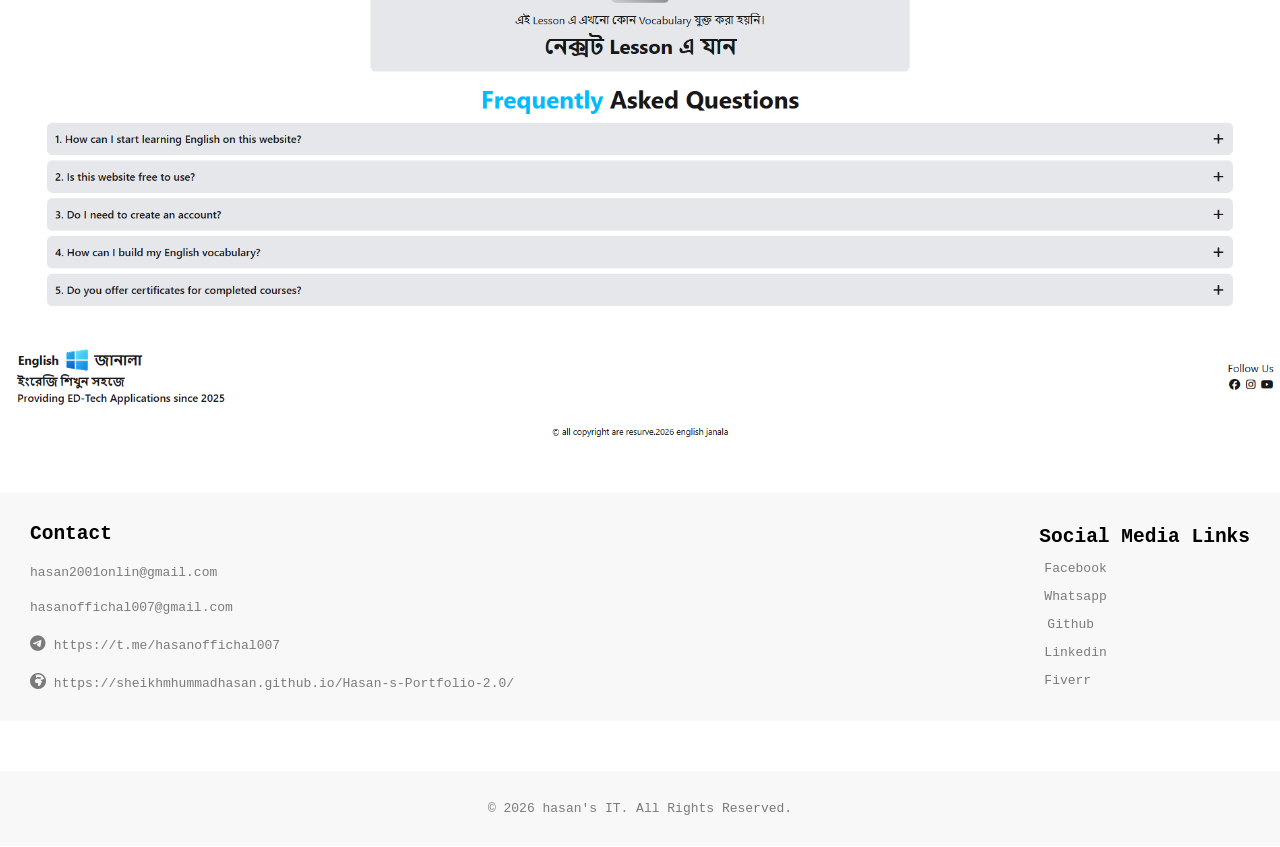
==== commit 04559e88: "add more page" ====
--- a/index.html
+++ b/index.html
@@ -17,9 +17,9 @@
             <h1><i class="ri-shining-fill"></i> HasaN</h1>
             <div class="menu">
                 <a href="#">Home</a>
-                <a href="#">About Me</a>
-                <a href="#">Blog</a>
-                <a href="#">Servics</a>
+                <a href="about.html">About Me</a>
+                <a href="blog.html">Blog</a>
+                <a href="webss.html">Project's</a>
                 <button class="prime-btn hvr">Haire Me</button>
             </div>
             <i class="fa-solid fa-bars" id="bar"></i>
--- a/style.css
+++ b/style.css
@@ -739,4 +739,5 @@
         font-size: 3rem;
         white-space: nowrap;
     }
-}+}
+
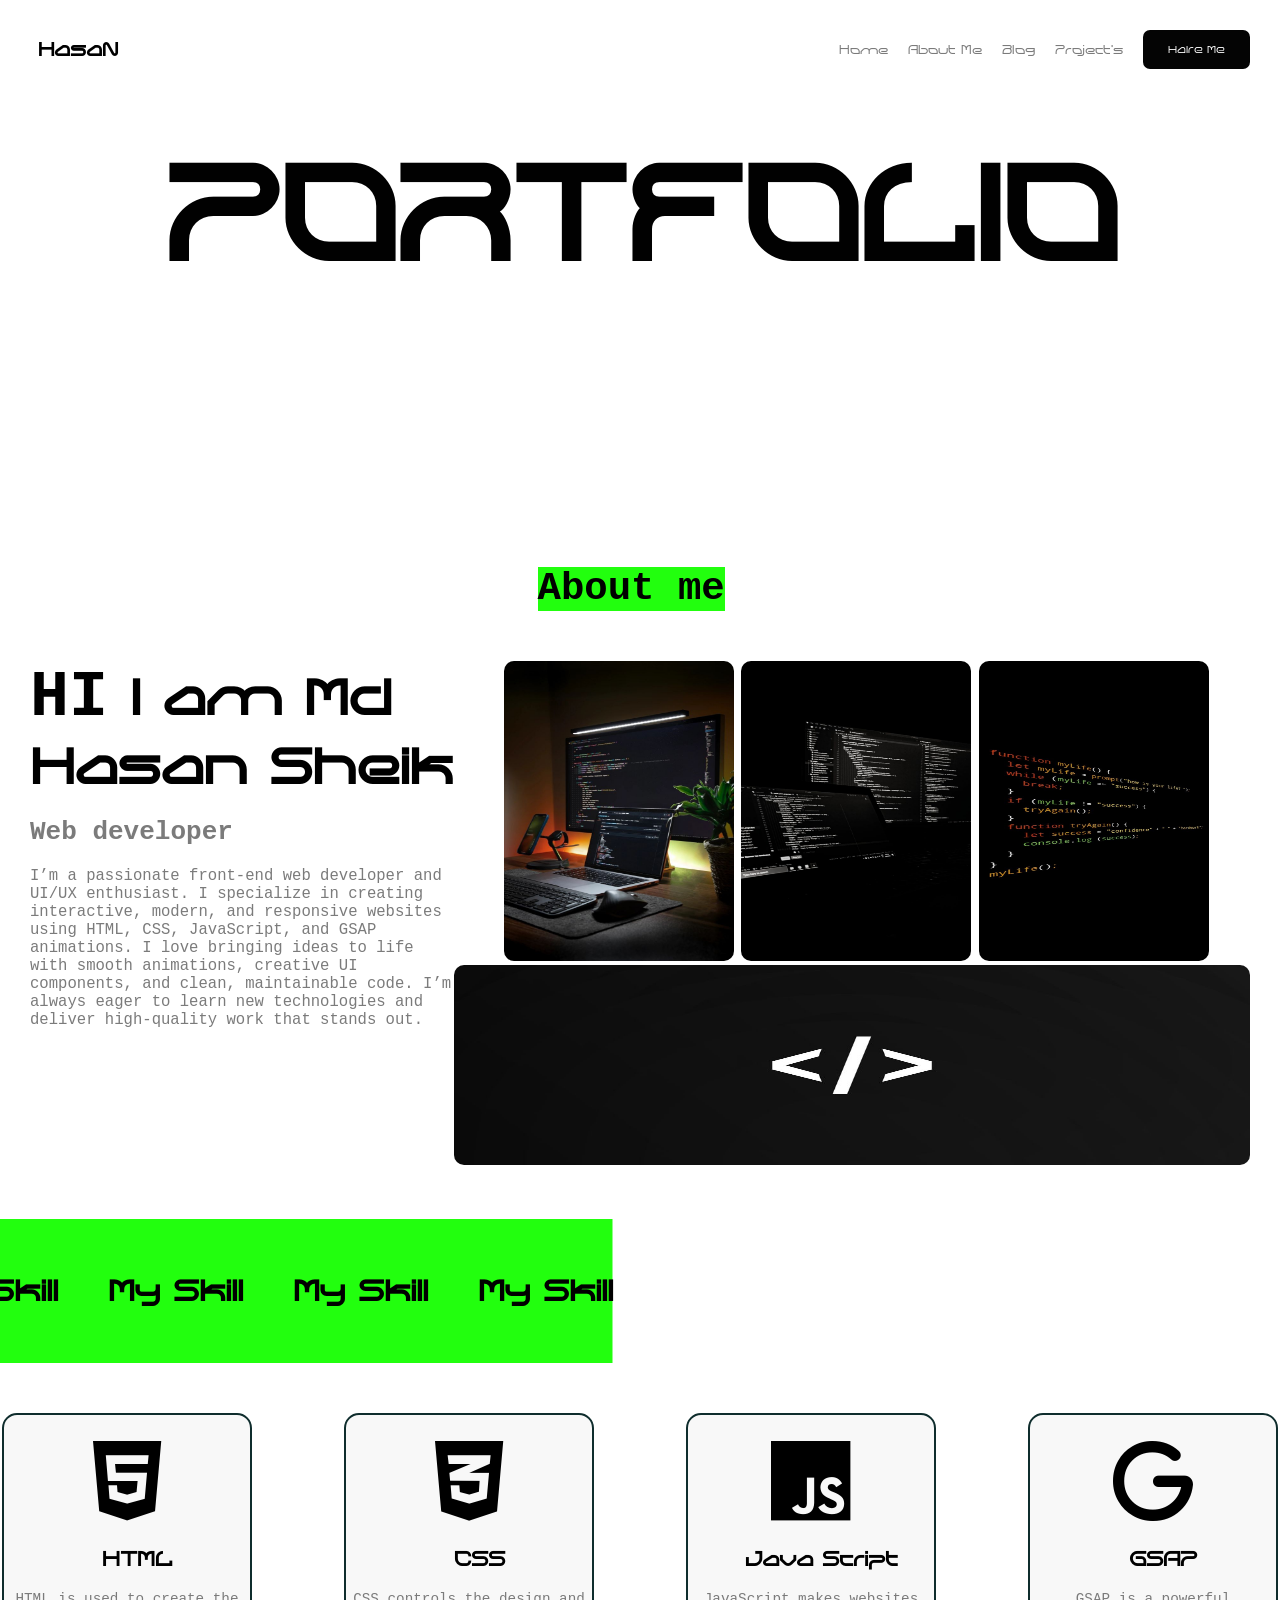
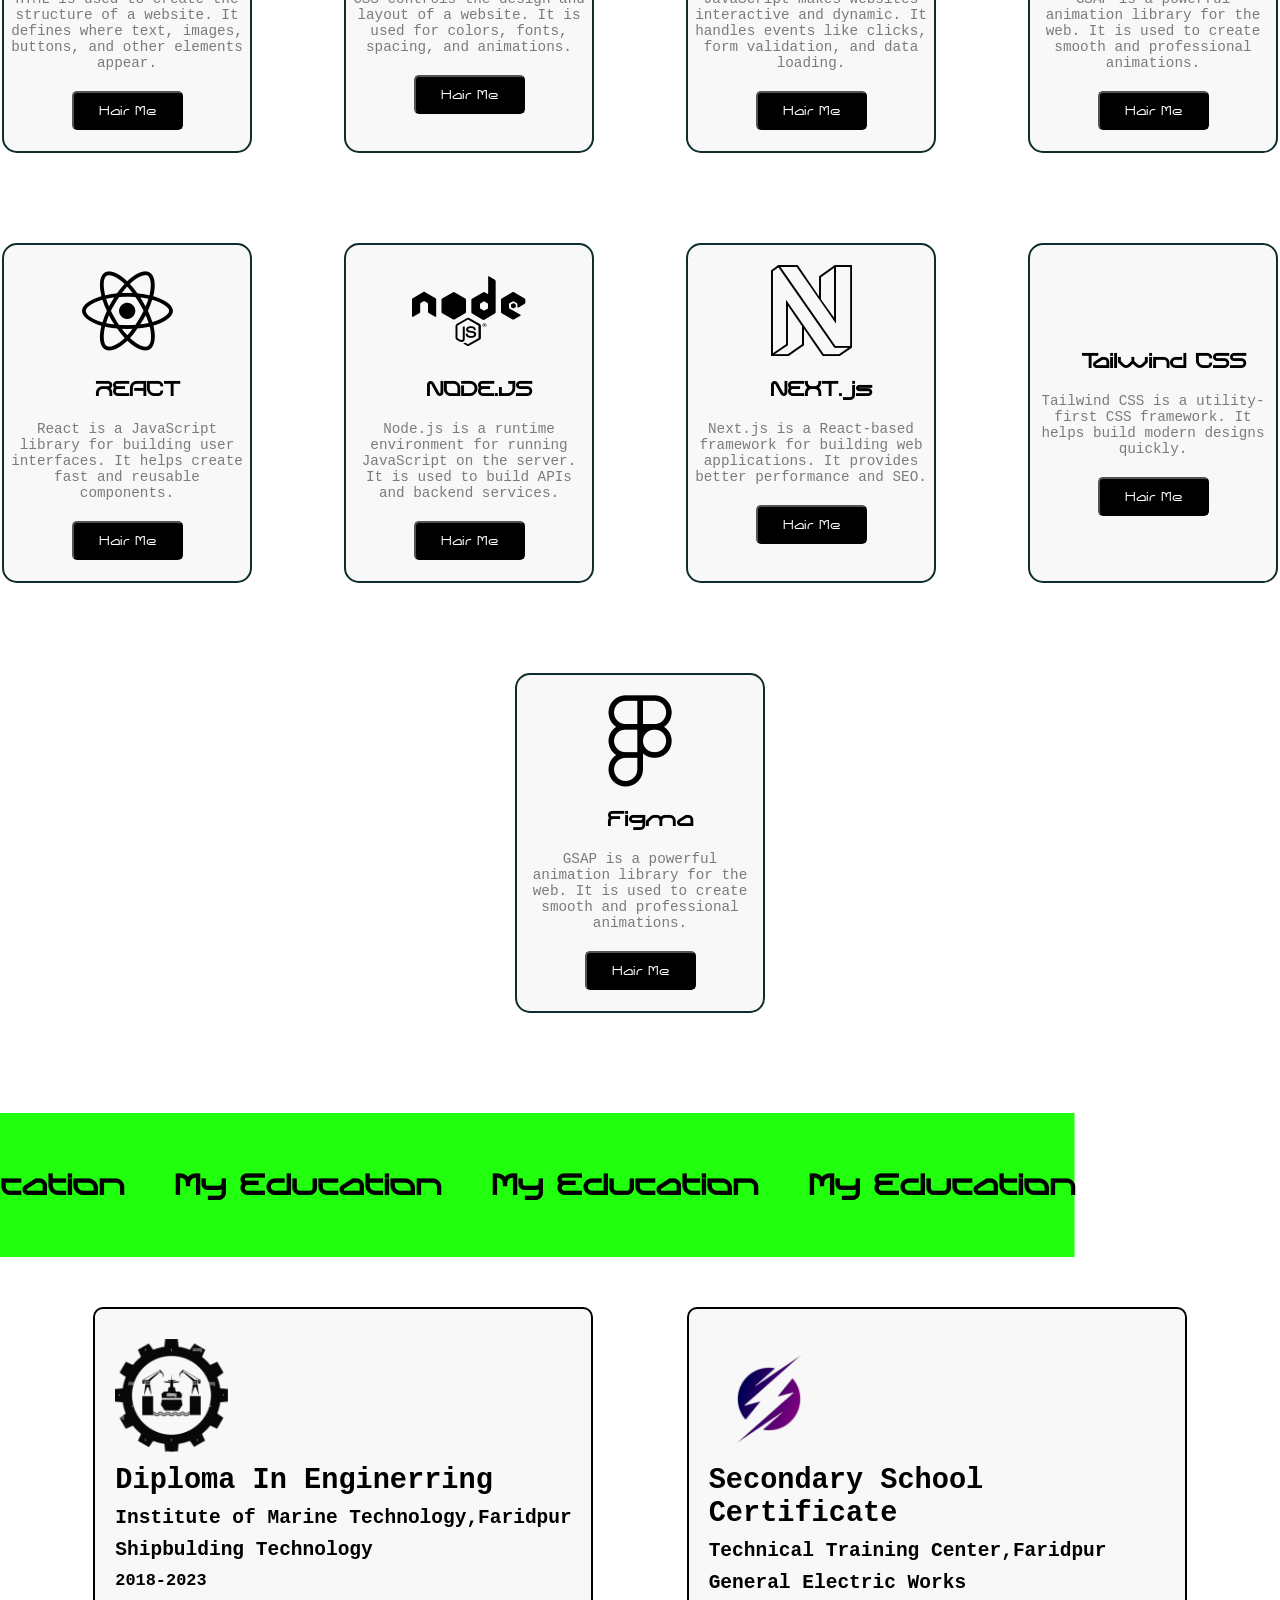
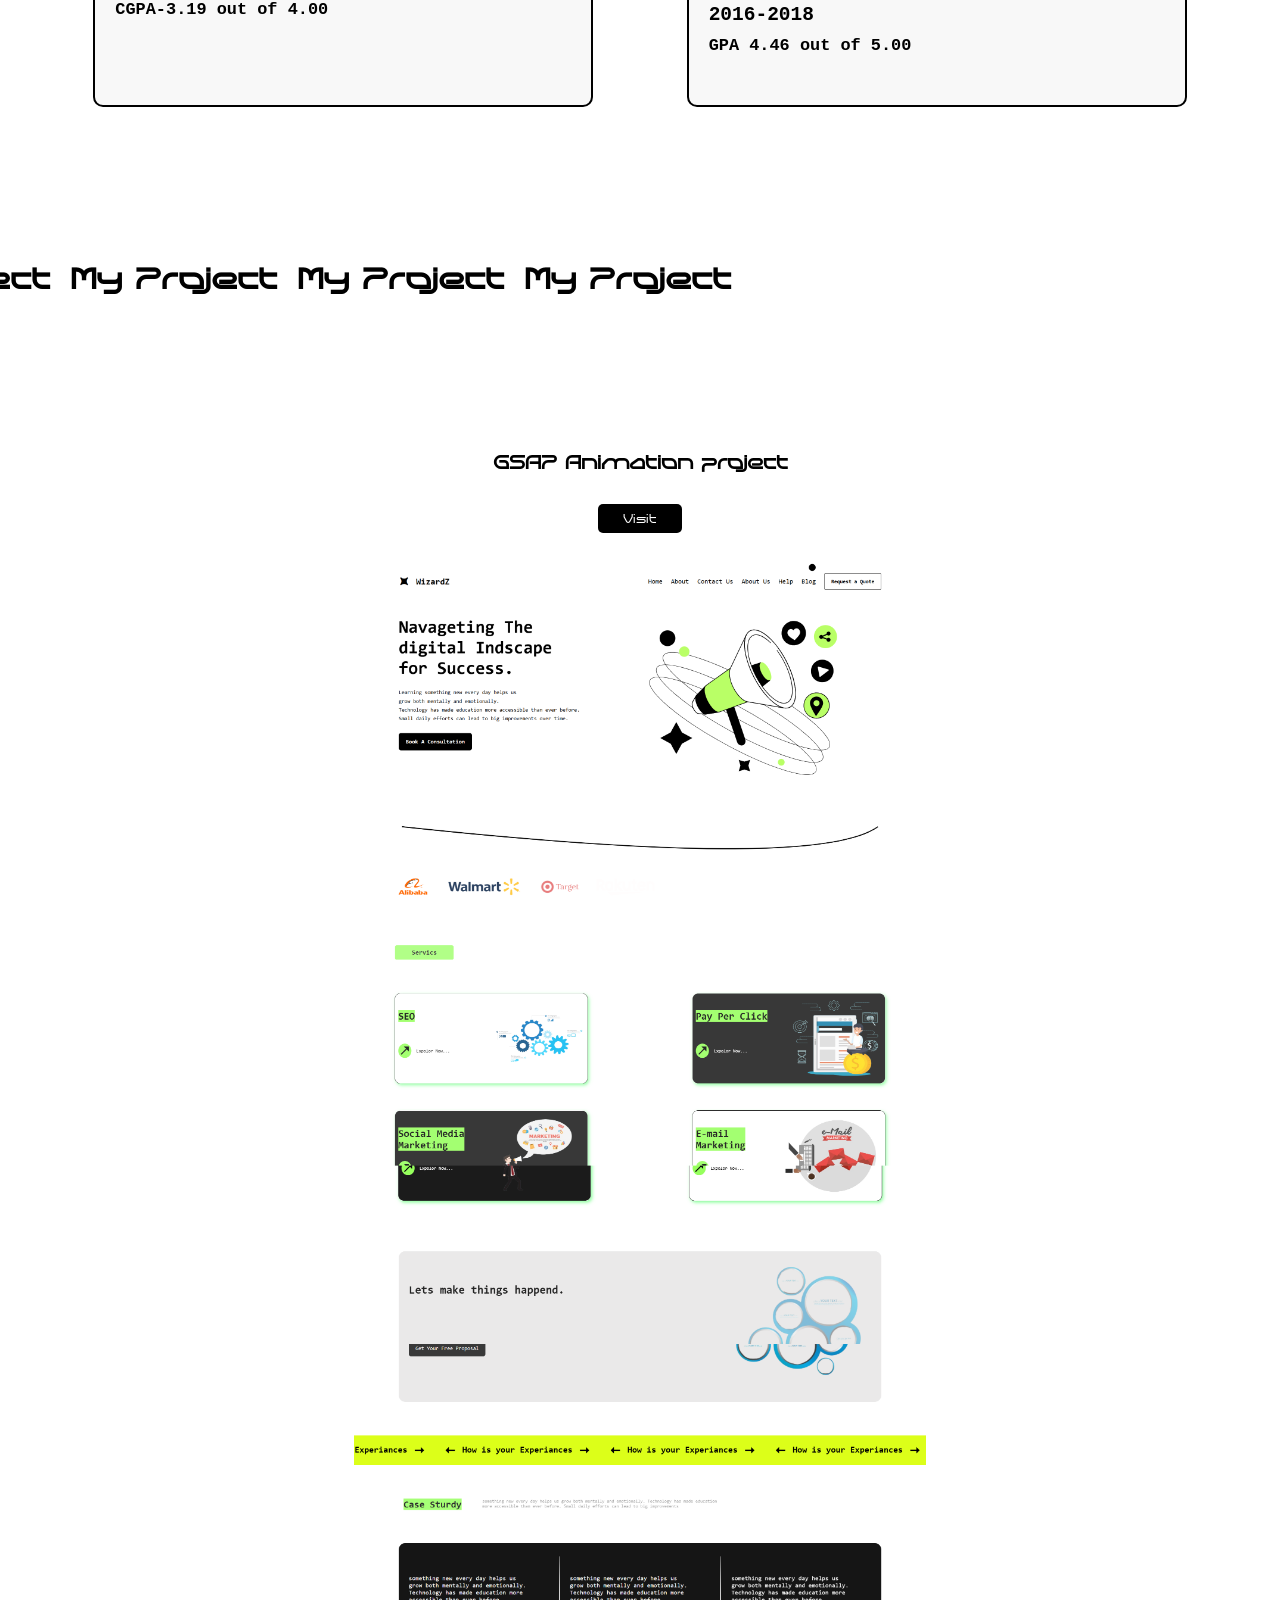
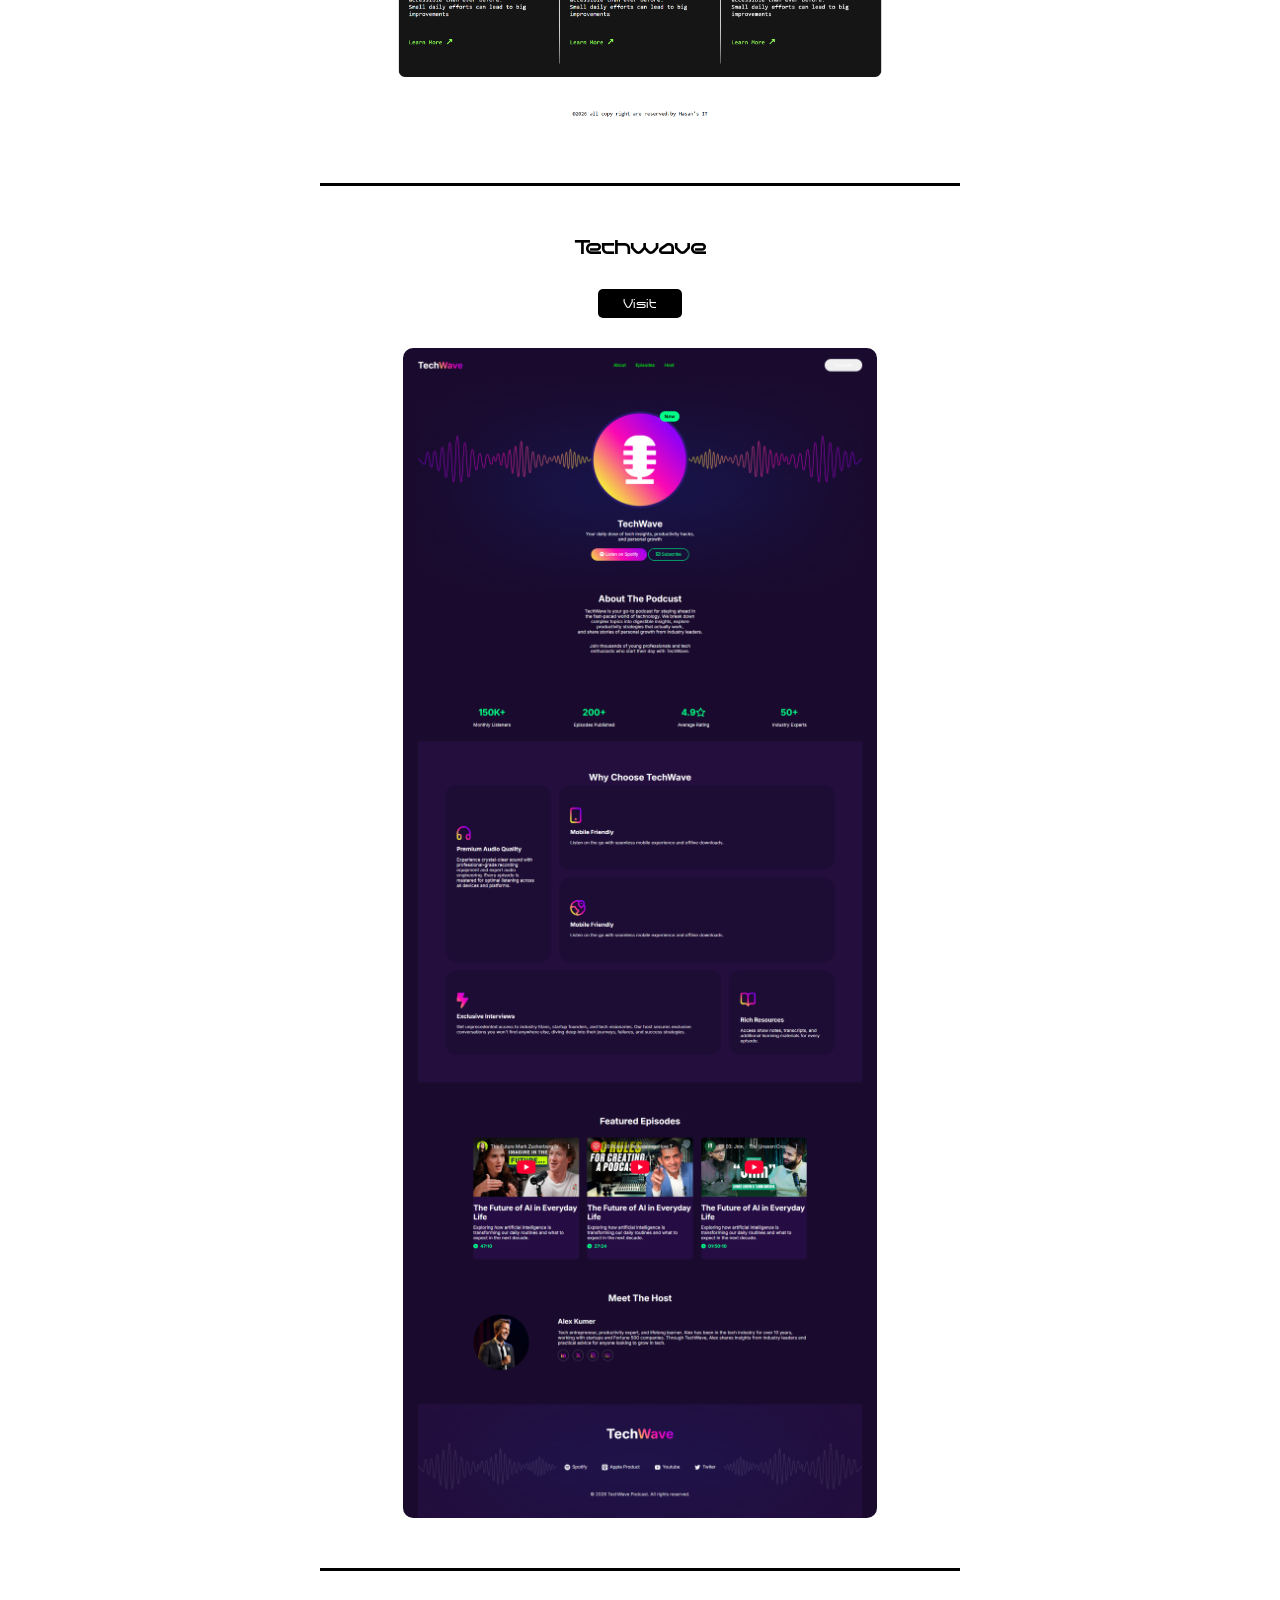
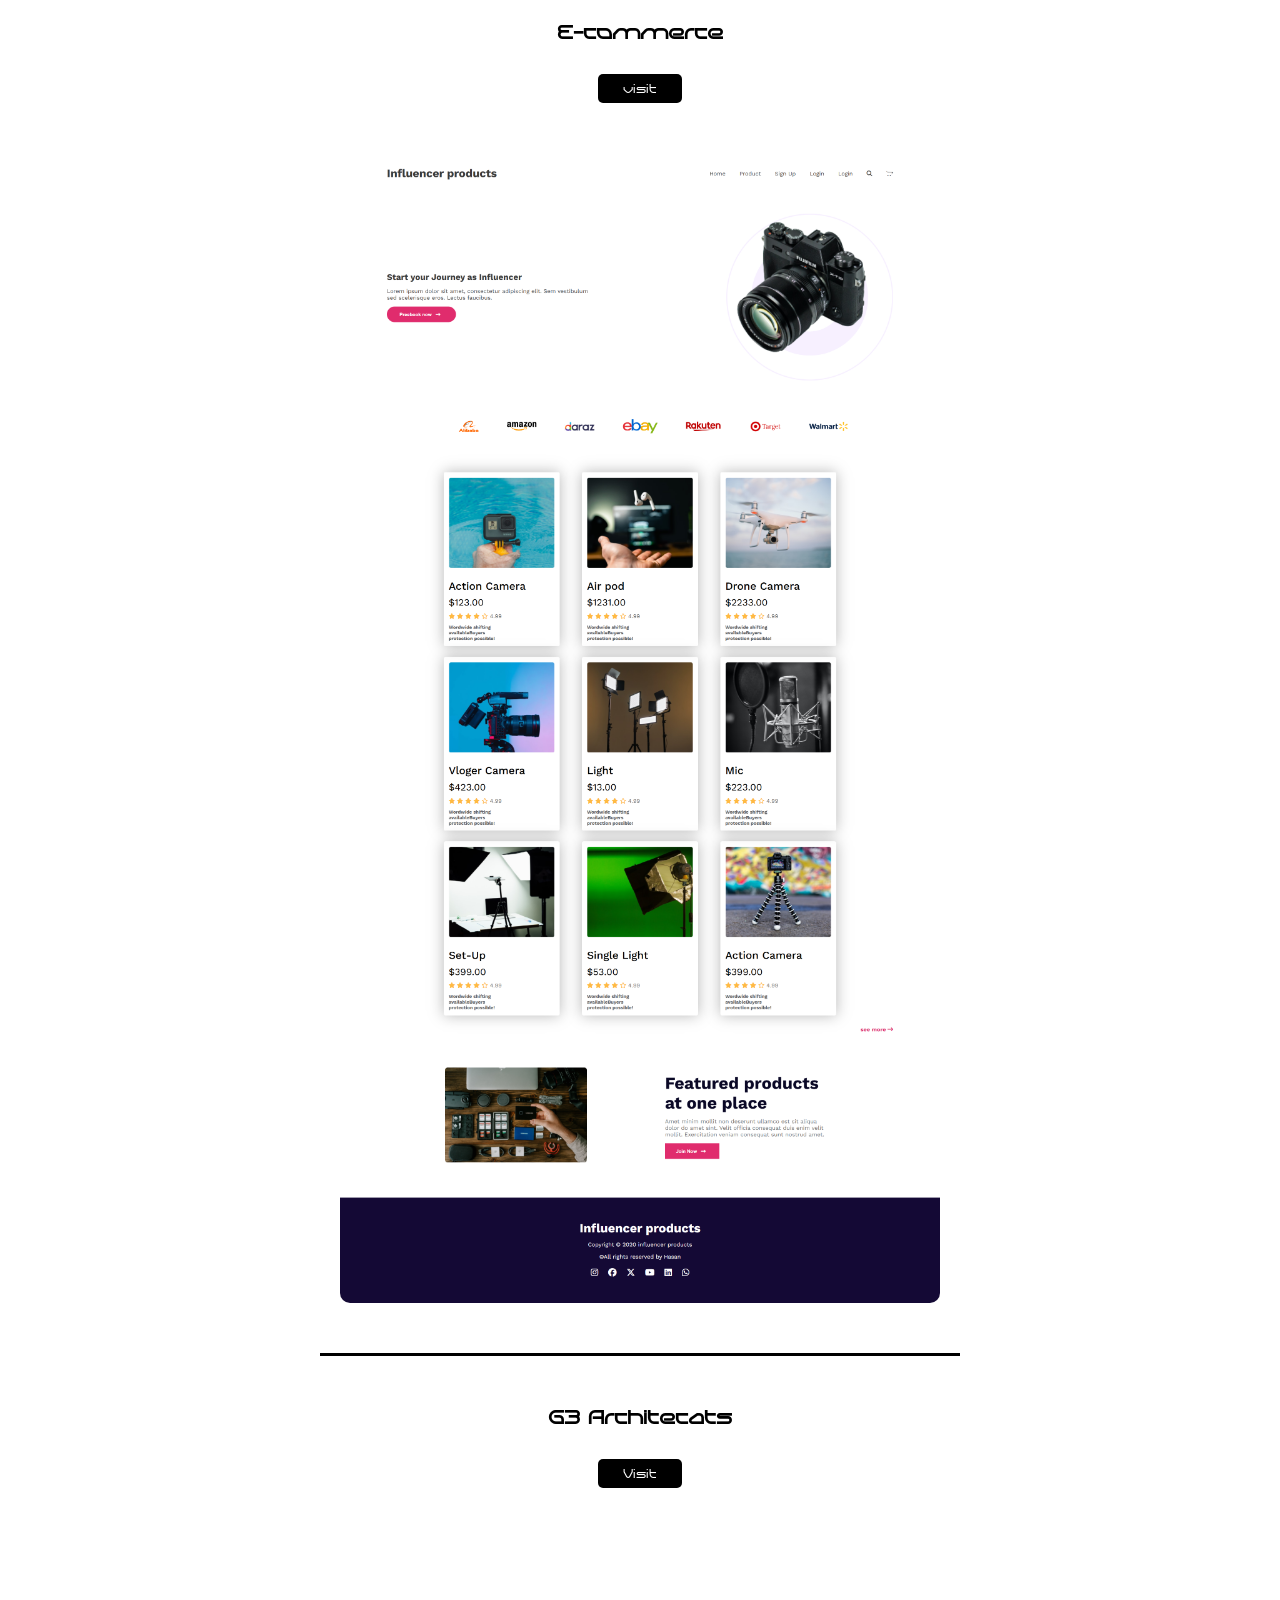
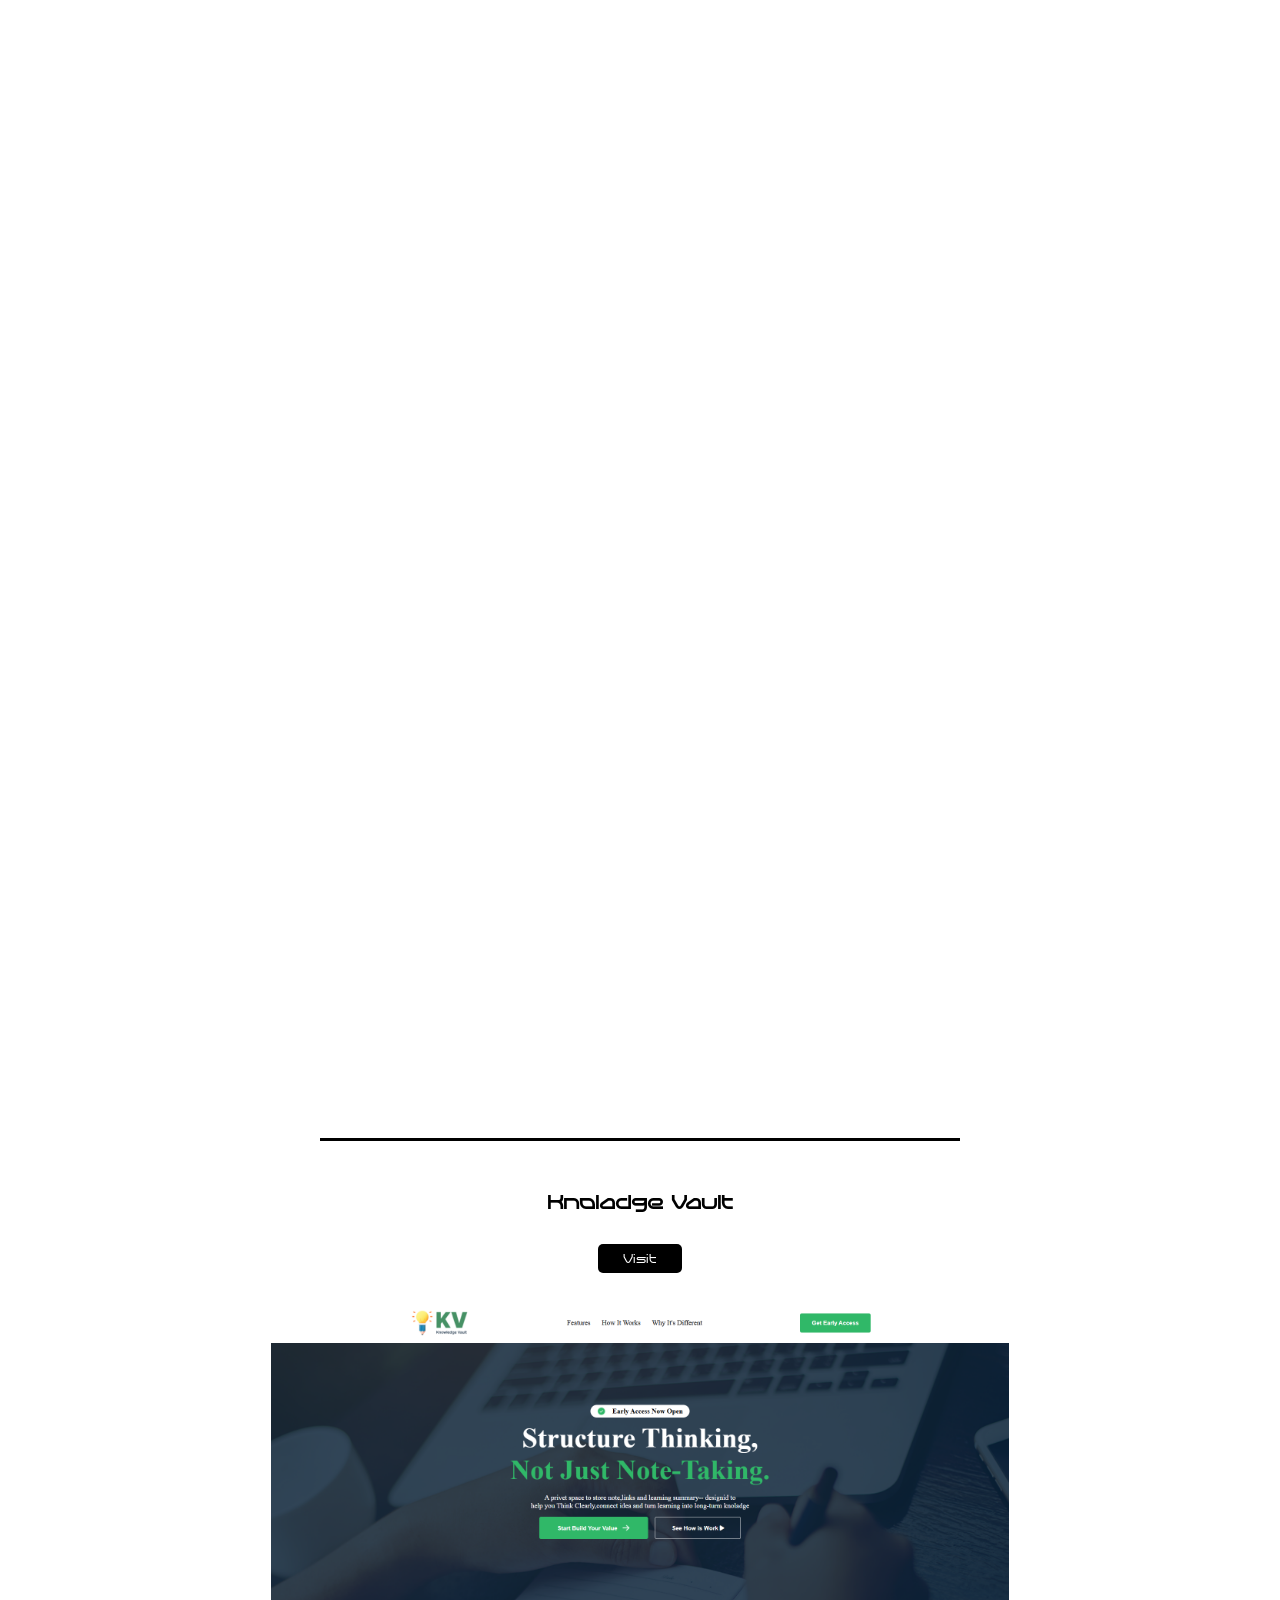
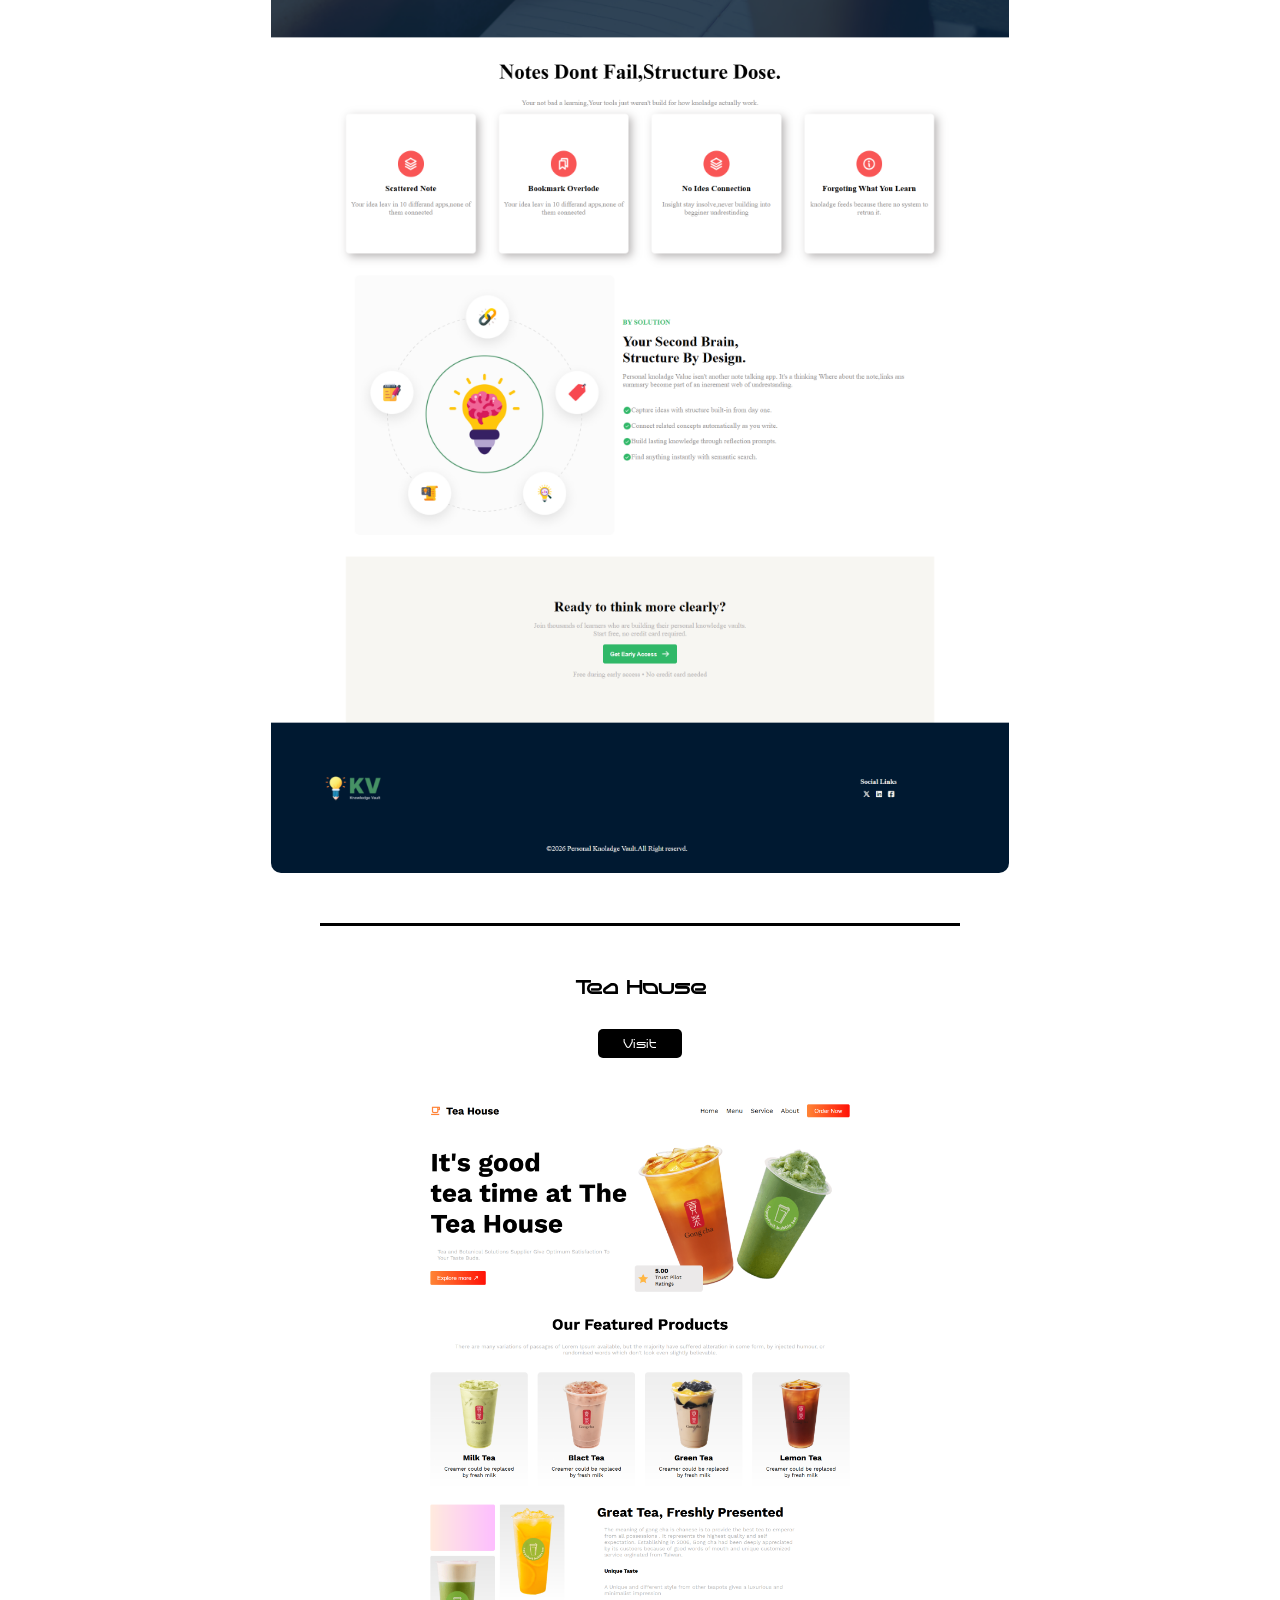
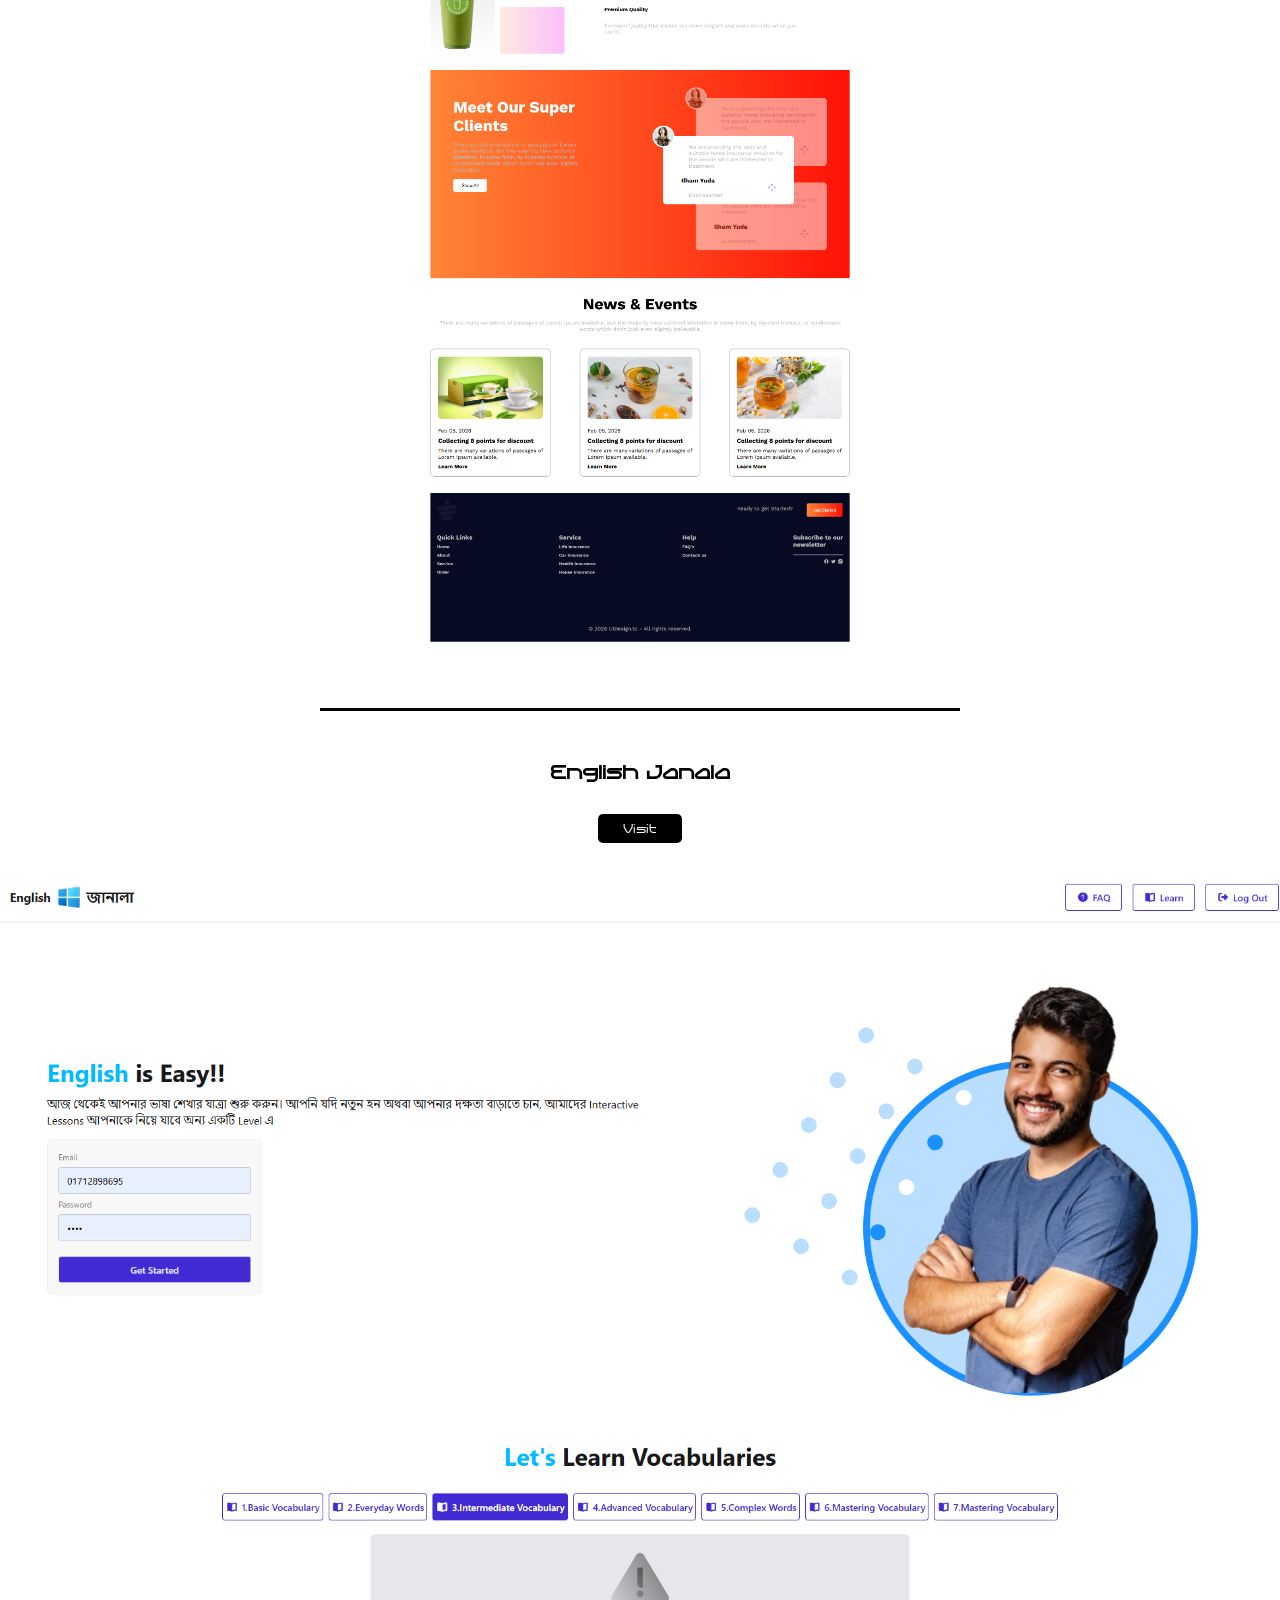
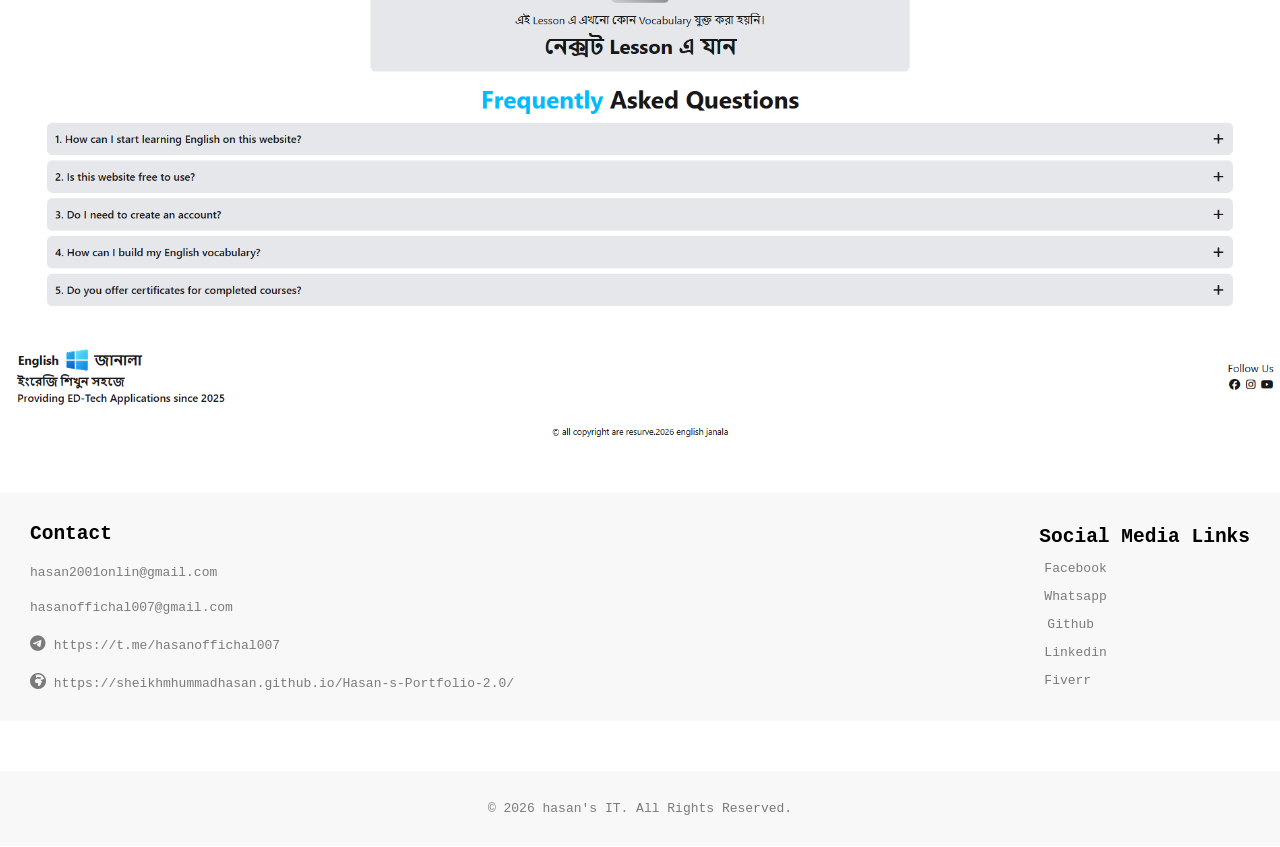
==== commit 8964c3bf: "repair the slid bar" ====
--- a/index.html
+++ b/index.html
@@ -273,7 +273,7 @@
                   <div class="project-1">
                       <h1>English Janala</h1>
                       <a target="_blank" href="https://sheikhmhummadhasan.github.io/English-Janala/"><button class="btn5 hvr">Visit</button></a>
-                      <img src="./assets/web-ss/english janala.png" id="bal" alt="">
+                      <img src="./assets/web-ss/english janala.png" id="bal chal" alt="">
                  </div>
                </div>
             </section>
--- a/style.css
+++ b/style.css
@@ -660,11 +660,12 @@
     }
 
     .socha-icon {
-        position: absolute;
-        top: 0%;
-        left: 64.6%;
-    }
-
+        height: 600px;
+        width: 300px;
+    }
+    #chal{
+        width: 400px;
+    }
     .i {
         font-size: 10.2rem;
     }
@@ -676,7 +677,7 @@
     #img-1 {
         position: absolute;
         top: 0%;
-        left: 25%;
+        left: 100%;
     }
 
     .info-img {
